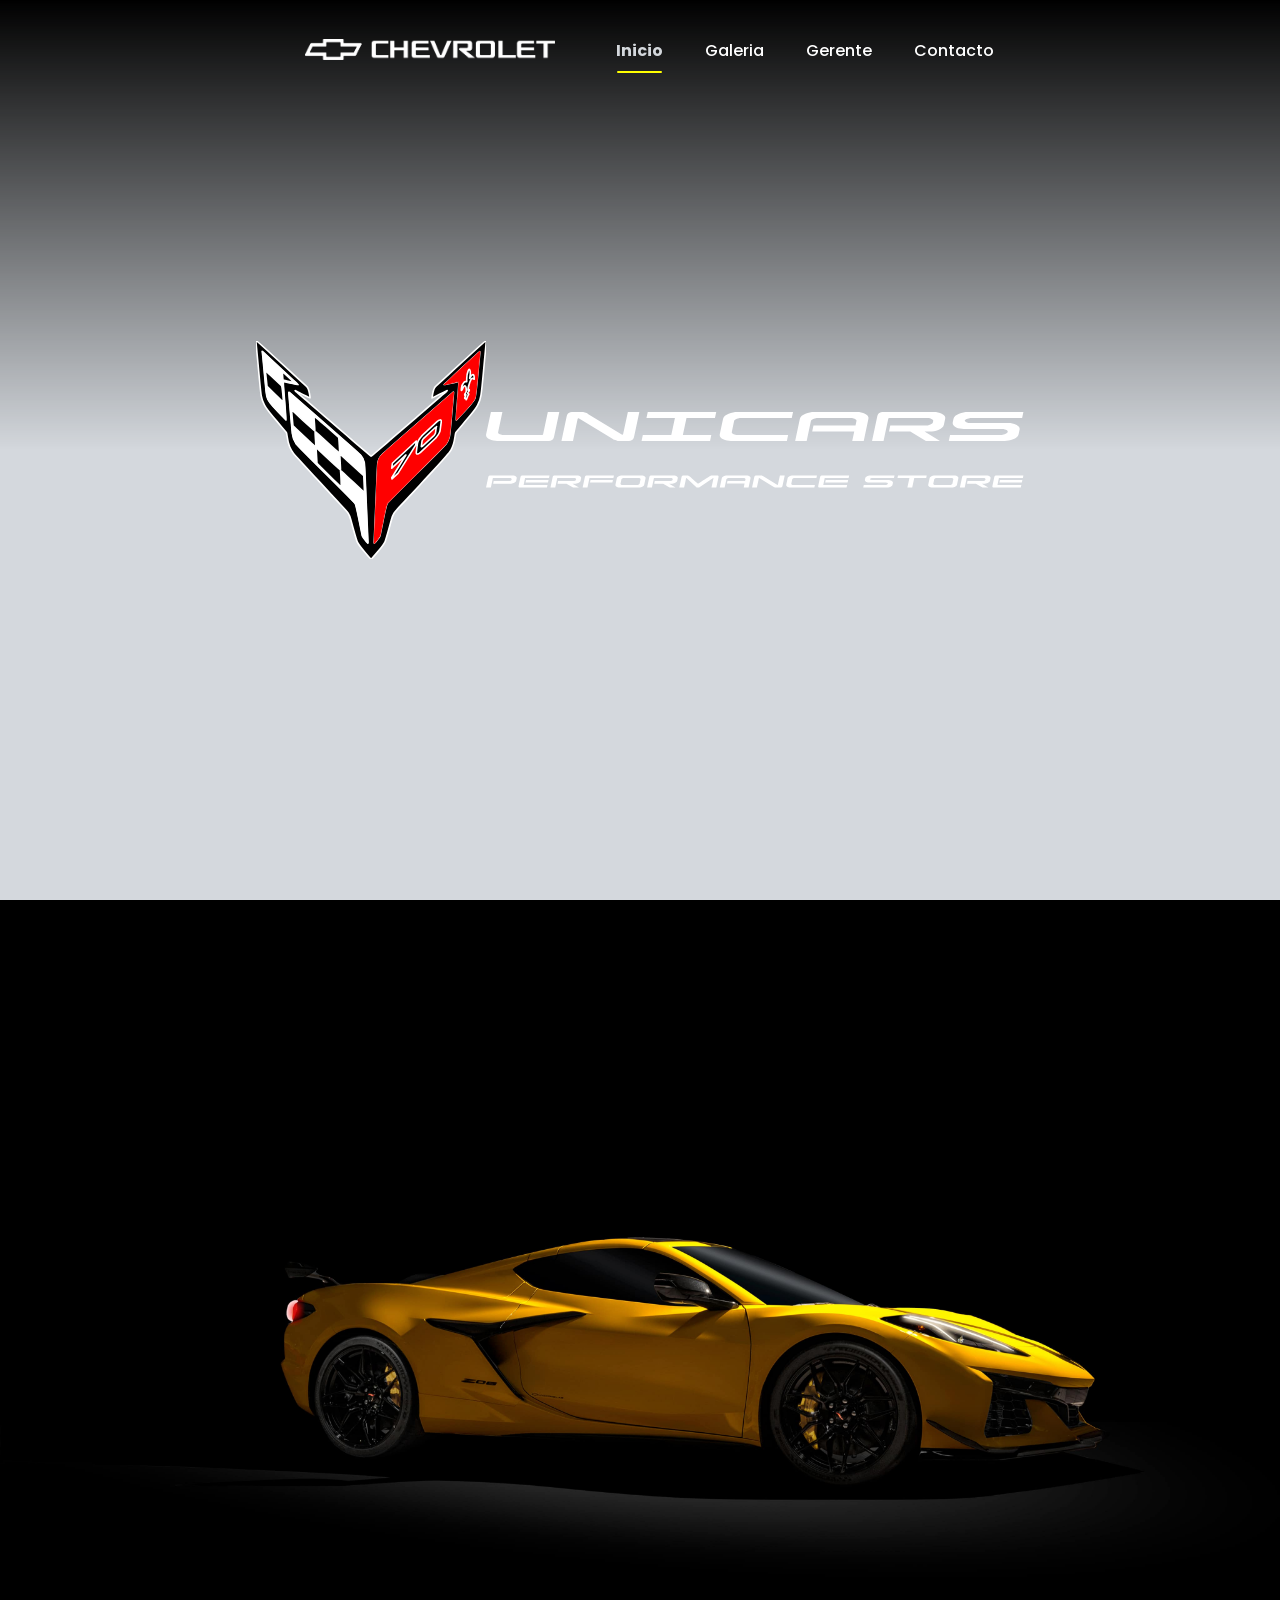
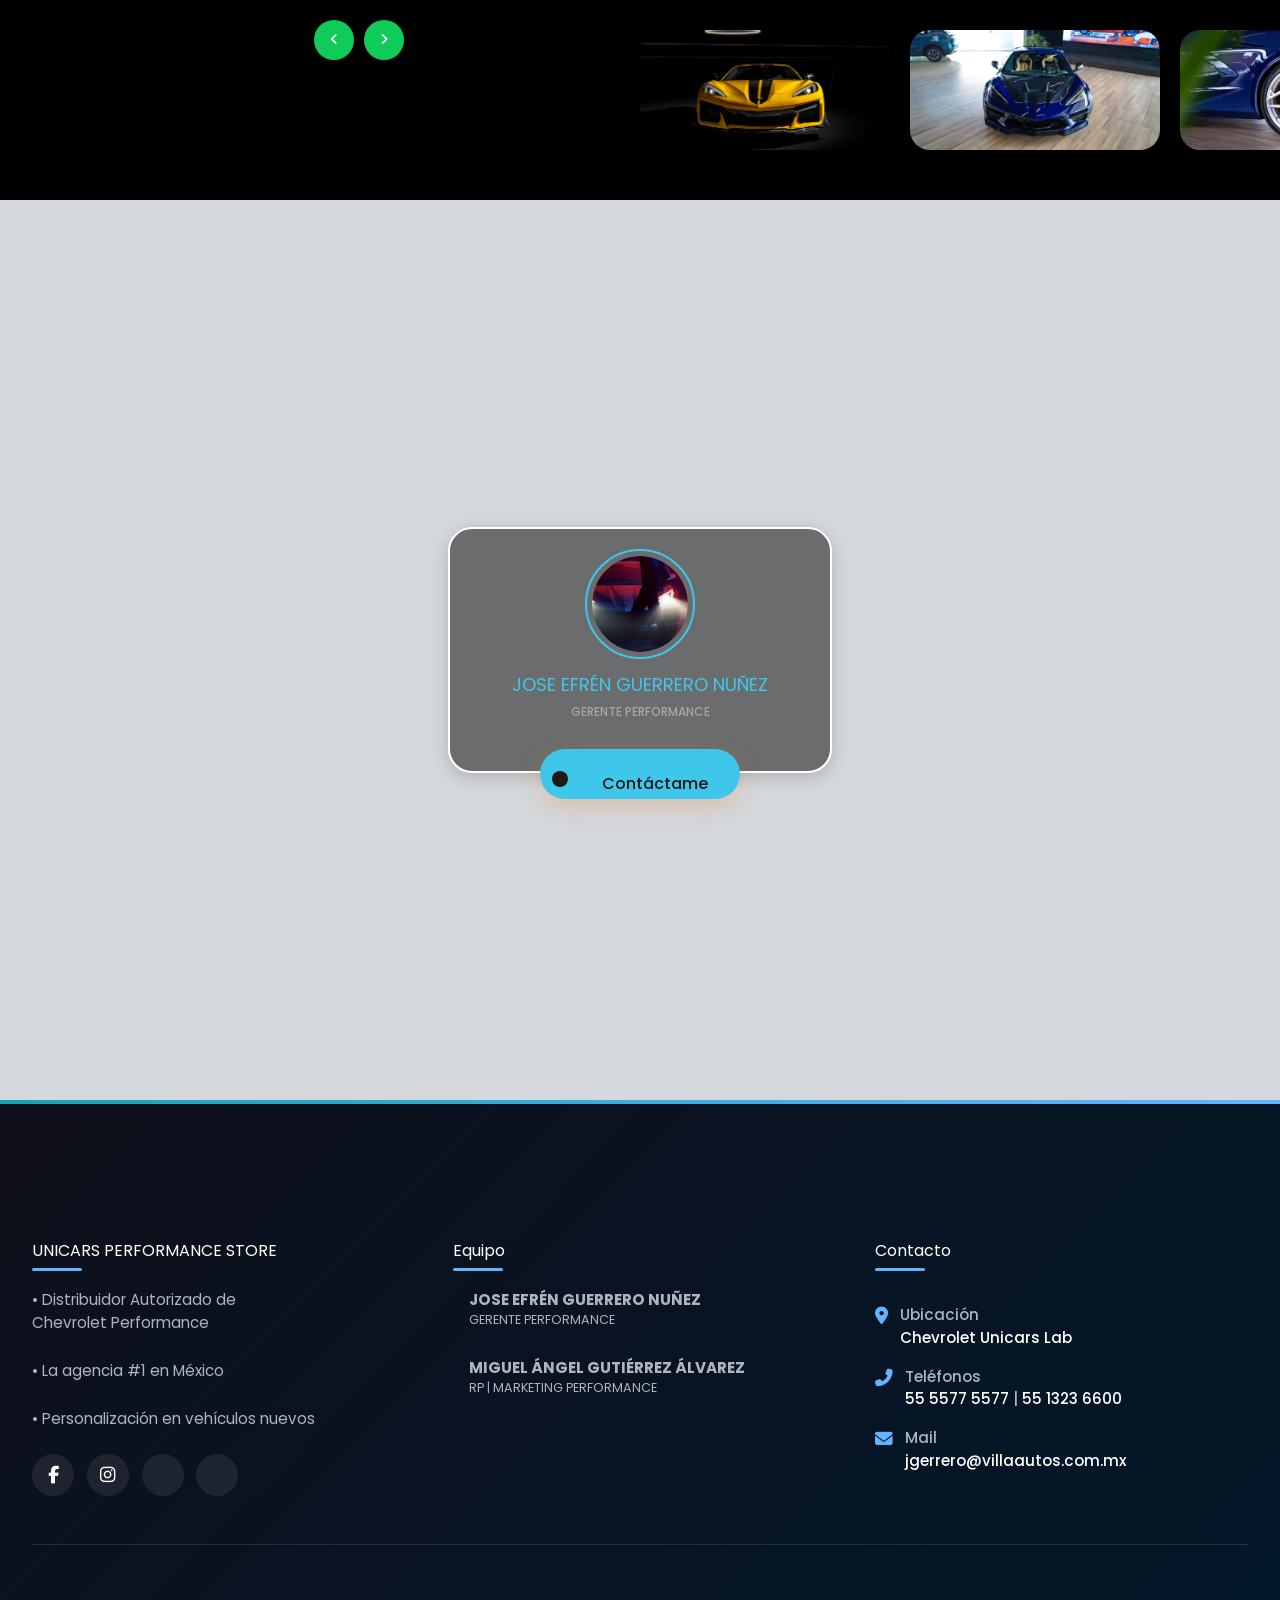
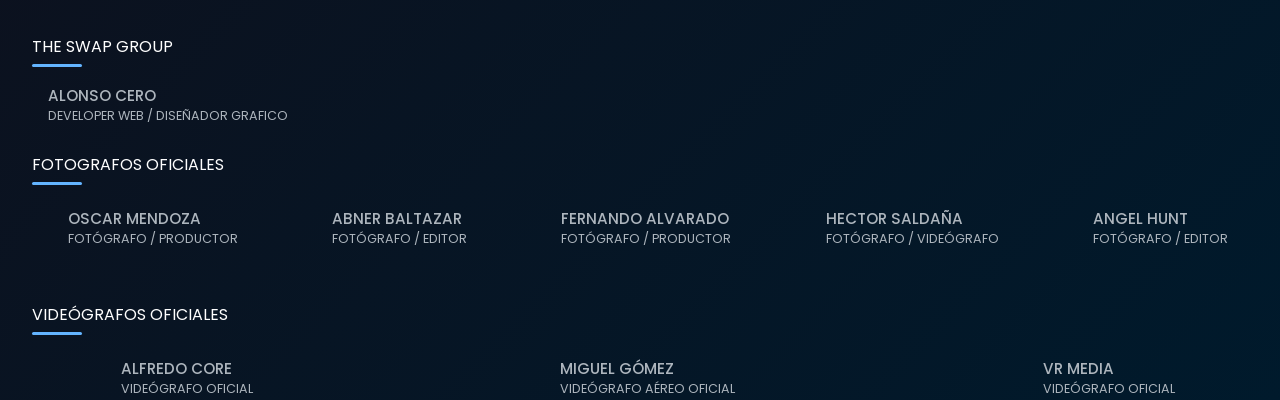
==== index.html @ 9233d5a8 "Update index.html" ====
<!DOCTYPE html>
<html lang="en">

<head>
    <meta charset="UTF-8">
    <meta name="viewport" content="width=device-width, initial-scale=1.0">

    <title>UNICARS PERFORMANCE STORE</title>
    <link rel="icon" type="image/png" href="assets/img/chevrolet logo.png">

    <!-- ========== x ========== CSS SITE THE SWAP MOTORSPORT  ========== x ==========-->
    <link rel="stylesheet" href="assets/css/tsg tss proyect ea chevroletunicarslab styles.css">
    <link rel="stylesheet" href="assets/css/tsg tss proyect ea chevroletunicarslab loader.css">
    <link rel="stylesheet" href="assets/css/tsg tss proyect ea chevroletunicarslab navegation.css">
    <link rel="stylesheet" href="assets/css/tsg tss proyect ea chevroletunicarslab footer.css">

    <!-- ========== x ========== AOS Library  ========== x ==========-->
    <link rel="stylesheet" href="assets/css/aos.css" />

    <!-- ========== x ========== UNICONS  ========== x ==========-->
    <link rel="stylesheet" href="https://unicons.iconscout.com/release/v4.0.0/css/line.css">
    <link rel='stylesheet' href='https://cdnjs.cloudflare.com/ajax/libs/Swiper/4.3.5/css/swiper.min.css'>
    <link rel="stylesheet" href="https://cdnjs.cloudflare.com/ajax/libs/font-awesome/6.4.2/css/all.min.css" />
    <link rel="stylesheet" href="https://public.codepenassets.com/css/normalize-5.0.0.min.css">

    <!-- ========== x ========== CSS STYLES proyect tsg bz bmw im  ========== x ==========-->
    <link rel="stylesheet" href="assets/css/tsg tss proyect ea chevroletunicarslab animations and personalization.css">

    <link rel="stylesheet" href="assets/css/tsg tss proyect ea chevroletunicarslab 1st-section.css">
    <link rel="stylesheet" href="assets/css/tsg tss proyect ea chevroletunicarslab 2nd-section complement.css">
    <link rel="stylesheet" href="assets/css/tsg tss proyect ea chevroletunicarslab 2nd-section.css">
    <link rel="stylesheet" href="assets/css/tsg tss proyect ea chevroletunicarslab 3rd-section.css">
    <link rel="stylesheet" href="assets/css/tsg tss proyect ea chevroletunicarslab 4th-section.css">
    <link rel="stylesheet" href="assets/css/The Swap Group.css">

</head>

<!-- oncontextmenu="return false" -->

<body>

    <!-- <div class="theswap">

        <div class="theswapgroup">
            <p><b>UNICARS PERFORMANCE STORE</b></p>
        <p>Te recomienda visitar este sitio web en un ordenador para una mejor experiencia.</p>
        <div class="theswaplogo"></div>
        <div class="in">
            <p><b>The Swap Group</b></p>
        </div>
        </div>

        <div class="fenrirxunicars absolute">
            <p class="fenrir"><b>FENRIR</b></p>
            <b> te saluda y te recomienda visitar este sitio web en un ordenador para una mejor experiencia.</b>
        </div>

    </div> -->



    <!-- 
    <div class="item" data-aos="fade-up">1</div>
    <div class="item" data-aos="fade-down">2</div>
    <div class="item" data-aos="fade-right">3</div>
    <div class="item" data-aos="fade-left">4</div>
    
    <div class="item" data-aos="zoom-in">5</div>
    <div class="item" data-aos="zoom-out">6</div>
    
    <div class="item" data-aos="slide-up">7</div>
    
    <div class="item" data-aos="flip-up">8</div>
    <div class="item" data-aos="flip-down">9</div>
    <div class="item" data-aos="flip-right">10</div>
    <div class="item" data-aos="flip-left">11</div>  
    -->

    <!-- <div class="loader" id="loader">

        <div class="container">
            <p>Welcome Viewrs!</p>
    
        </div>
    
        <div class="loading-page">
            <svg id="svg" viewBox="0 0 500 500" fill="none"
                xmlns="http://www.w3.org/2000/svg">
                <path 
                    d="M248.047 102.757V110.729C324.392 110.729 386.519 172.351 386.519 248.115H394.553C394.553 167.846 328.958 102.757 248.047 102.757ZM248.047 385.509C171.703 385.509 109.576 323.88 109.576 248.115H101.542C101.542 328.392 167.136 393.474 248.047 393.474"
                    fill="#B8B8B8" />
                <path 
                    d="M248.047 102.757V248.115H101.542C101.542 167.785 167.082 102.757 248.047 102.757ZM394.553 248.115C394.553 328.453 329.013 393.474 248.047 393.474V248.115H394.553Z"
                    fill="#0066B1" />
                <path 
                    d="M368.074 144.12C371.428 147.687 376.27 153.439 378.989 156.932L429.047 125.507C426.547 122.274 422.558 117.358 419.587 113.893L387.882 134.623L385.716 136.461L387.328 134.133L401.33 106.507L391.426 96.7175L363.477 110.558L361.128 112.151L362.999 110.013L383.968 78.6771C380.28 75.5727 376.735 72.7271 372.22 69.2824L340.439 118.74C344.469 121.804 349.776 126.297 353.157 129.36L383.073 114.009L384.986 112.613L383.579 114.513L368.074 144.12ZM254.482 81.4342L268.162 51.1399L269.03 48.4508L268.784 51.2488L270.218 91.7411C275.02 92.1904 279.979 92.8507 284.862 93.654L282.636 33.6849C275.805 32.9361 269.003 32.4051 262.2 32.1191L248.724 65.191L248.246 67.6486L247.768 65.1978L234.312 32.1191C227.503 32.4051 220.7 32.9361 213.87 33.6849L211.65 93.6608C216.533 92.8439 221.485 92.204 226.287 91.7411L227.721 51.2488L227.475 48.4508L228.349 51.1331L242.023 81.4342H254.482ZM143.854 129.231C151.763 120.994 156.237 111.477 148.334 102.395C144.031 97.4663 136.805 96.3839 130.815 98.8143L130.221 99.0457L130.412 98.5283C131.3 96.1865 131.867 88.7116 125.426 83.5514C122.284 81.0325 118.35 80.0999 114.361 80.5015C106.937 81.2504 101.227 86.2676 85.6743 103.416C80.9751 108.59 74.145 116.759 70.0469 122.042L112.763 162.119C126.922 146.625 132.693 140.859 143.854 129.231ZM88.1195 119.428C96.7118 109.019 105.857 99.5767 110.003 95.8393C111.315 94.6616 112.735 93.4838 114.463 93.0209C117.271 92.2584 120.167 94.2327 120.815 97.0783C121.471 99.9375 119.654 102.654 117.633 104.894C113.084 109.972 96.3976 127.23 96.3976 127.23L88.1126 119.428H88.1195ZM104.847 135.127C104.847 135.127 121.095 118.135 126.403 112.702C128.506 110.544 129.859 109.23 131.313 108.529C133.185 107.623 135.234 107.44 137.071 108.645C138.868 109.843 139.701 111.892 139.25 113.934C138.71 116.365 136.702 118.679 135.049 120.449L113.507 143.248L104.847 135.127Z"
                    fill="#B8B8B8" />
                <path 
                    d="M495 247.5C495 384.19 384.19 495 247.5 495C110.81 495 0 384.19 0 247.5C0 110.81 110.81 0 247.5 0C384.19 0 495 110.81 495 247.5ZM20.1739 247.5C20.1739 373.049 121.951 474.826 247.5 474.826C373.049 474.826 474.826 373.049 474.826 247.5C474.826 121.951 373.049 20.1739 247.5 20.1739C121.951 20.1739 20.1739 121.951 20.1739 247.5Z"
                    fill="#B8B8B8" />
            </svg>
    
    
            <div class="name-container">
                <div class="logo-name">BMW  LIFE</div>
            </div>
        </div>
</div>  -->



    <!--========== x ==========  Navigation ========== x ==========-->

    <header class="width fixed center header index-4">
        <nav class="nav s-b">

            <div class="nav__logo">
                <a href="#" class="name_car">
                    <img src="assets/img/chevrolet full logo.png" alt="">

                </a>
            </div>

            <div class="nav__menu" id="nav-menu">
                <ul class="nav__list">
                    <li class="relative nav__item" data-aos="fade-left" data-aos-offset="500" data-aos-duration="500">
                        <a href="#sone" class="nav__link activen">Inicio</a>
                    </li>

                    <li class="relative nav__item" data-aos="fade-left" data-aos-offset="500" data-aos-duration="2000">
                        <a href="#sthree" class="nav__link">Galeria</a>
                    </li>

                    <li class="relative nav__item" data-aos="fade-left" data-aos-offset="500" data-aos-duration="3000">
                        <a href="#sfour" class="nav__link">Gerente</a>
                    </li>

                    <li class="relative nav__item" data-aos="fade-left" data-aos-offset="500" data-aos-duration="3000">
                        <a href="#sfive" class="nav__link">Contacto</a>
                    </li>

                </ul>
            </div>

            <div class="nav__toggle index-4" id="nav-toggle">
                <i id="miIcono" class="uil uil-align-center-alt icono"></i>
            </div>
        </nav>
    </header>

    <!--========== x ==========  Navigation ========== x ==========-->

    <!-- ========== x ========== tsg tss proyect ea chevroletunicarslab 1ra-section  ========== x ========== -->
    <section class="width  center hidden index-1 video__car">
        <video id="videoPlayer" muted autoplay preload loop playsinline>
            <source id="videoSource" src="" type="video/mp4">
            Tu navegador no soporta el elemento de video.
        </video>
        <div class=" absolute capavideo"></div>
    </section>
    <!-- ========== x ========== tsg tss proyect ea chevroletunicarslab 1ra-section ========== x ========== -->

    <!-- ========== x ========== tsg tss proyect ea chevroletunicarslab 2nd-section  ========== x ========== -->
    <section class="relative center index-2" id="sone">

        <div class="content-logo-performance relative center">

            <svg class="svg_unicarslogovideo svglogocorvette" viewBox="0 0 1135 1074" fill="none"
                xmlns="http://www.w3.org/2000/svg">

                <path id="cuadrosblacks" fill-rule="evenodd" clip-rule="evenodd"
                    d="M0.0775259 1.59998C-0.322474 2.53331 0.877526 17.0667 2.47753 34C4.21086 50.8 8.34419 94.9333 11.6775 132C18.2109 204.667 23.5442 257.2 25.8109 270C28.2109 283.867 33.5442 299.333 41.1442 314.667C49.6775 331.733 53.5442 336.933 83.0109 372C95.0109 386.267 114.611 409.467 126.344 423.333C138.078 437.333 148.478 449.6 149.411 450.8C150.211 452 152.211 461.467 153.678 471.733C156.744 494.133 160.211 508.267 165.678 521.2C170.211 531.733 178.344 545.6 184.878 554C191.144 562 229.678 604.133 316.344 697.867C337.944 721.333 362.878 748.4 371.678 757.867C380.478 767.467 399.944 788.133 414.878 804C457.944 849.467 459.011 851.067 467.011 880.933C474.611 909.2 494.878 979.6 498.078 988.267C502.478 1000.27 504.878 1003.6 536.344 1040.67C554.478 1062.27 565.411 1074 567.011 1074C568.611 1074 579.278 1062.4 597.144 1041.33C628.078 1004.8 632.344 998.8 636.344 987.333C639.544 978.267 660.611 904.933 667.011 880.933C675.011 851.067 675.944 849.6 719.144 803.867C734.211 788.133 753.544 767.333 762.344 757.867C771.144 748.267 796.344 721.067 818.344 697.333C840.344 673.6 865.811 645.867 875.011 635.867C951.944 551.867 951.678 552.267 959.678 538.4C970.744 519.6 976.211 502.133 980.344 471.733C981.811 461.333 983.811 452 984.744 450.8C985.811 449.6 999.411 433.333 1015.01 414.667C1030.74 396 1050.08 372.933 1058.08 363.6C1078.88 339.067 1084.21 331.6 1092.08 316.4C1107.94 285.333 1109.14 278.533 1122.34 132C1125.68 94.9333 1129.81 50.8 1131.54 34C1133.14 17.0667 1134.34 2.53331 1133.94 1.59998C1133.68 0.799976 1132.61 0 1131.54 0C1129.81 0 1105.68 21.4666 1041.68 79.9999C1025.94 94.3999 985.144 131.6 951.144 162.8C917.144 193.867 887.278 220.933 884.878 223.067C877.144 229.6 875.278 234.4 870.878 257.867C868.611 270.133 867.011 280.4 867.278 280.8C867.678 281.067 884.344 272.933 904.478 262.667C924.478 252.4 941.144 244 941.411 244C943.278 244 939.411 247.333 790.478 375.867C734.344 424.133 702.344 451.733 669.678 480C641.278 504.667 625.144 518.533 585.144 552.933C575.544 561.2 567.411 568 567.011 568C566.611 568 553.944 557.333 538.878 544.267C523.811 531.333 494.478 506 473.678 488C452.878 470 422.211 443.6 405.678 429.333C389.144 415.067 358.878 388.933 338.344 371.333C317.944 353.733 289.811 329.467 275.811 317.333C261.811 305.2 237.278 284 221.278 270.133C205.278 256.4 192.478 244.8 192.878 244.4C193.144 244 196.078 245.2 199.278 247.067C212.611 254.667 266.078 281.467 266.611 280.8C267.011 280.4 265.411 270.133 263.144 257.867C258.744 234.4 256.878 229.6 249.144 223.067C246.744 220.933 216.878 193.867 182.878 162.8C148.878 131.6 108.078 94.3999 92.3442 79.9999C28.3442 21.4666 4.21086 0 2.47753 0C1.41086 0 0.344193 0.799976 0.0775259 1.59998ZM91.6775 107.467C121.678 135.333 152.078 163.467 159.011 170C188.744 197.467 207.144 215.067 206.744 215.333C206.478 215.6 191.944 212.267 174.344 207.867C156.744 203.6 141.011 200.133 139.544 200C133.144 200 133.144 200 138.878 269.6C147.144 369.867 148.611 388.267 147.944 388.8C147.411 389.333 113.144 353.333 83.5442 320.933C57.5442 292.4 53.0109 282.8 49.8109 250C47.8109 230.267 36.8775 112.933 34.3442 85.3333C33.1442 73.1999 31.9442 60.6666 31.4109 57.3333L30.6109 51.3333L33.8109 53.9999C35.5442 55.4666 61.5442 79.4666 91.6775 107.467ZM1101.01 72.7999C1099.94 83.7333 1096.61 118.4 1093.68 150C1081.94 275.2 1082.61 269.733 1077.68 282.933C1072.61 296.667 1066.61 304 1011.94 362.4C998.078 377.2 986.344 389.2 986.078 388.8C985.411 388.267 986.878 369.867 995.144 269.6C1000.88 200 1000.88 200 994.478 200C993.011 200.133 977.278 203.6 959.678 207.867C942.078 212.267 927.544 215.6 927.278 215.333C926.744 214.933 960.744 183.067 1052.21 98.1333C1079.68 72.8 1102.34 52.1333 1102.48 52.4C1102.74 52.6666 1102.08 61.8666 1101.01 72.7999ZM299.011 371.467C371.944 435.467 437.678 492.933 445.011 499.333C494.211 542.533 510.611 557.333 516.344 563.733C524.744 573.067 530.744 585.6 533.144 598.4C534.344 604.8 536.611 644.667 539.011 704.667C543.944 820 550.744 977.733 551.411 988.267C551.678 992.533 551.411 996 550.878 996C549.278 996 524.344 962.533 523.678 959.467C523.278 957.867 517.278 928.133 510.211 893.333C495.544 819.867 493.411 811.067 489.011 801.867C486.344 796.4 458.878 768.4 344.878 655.333C266.211 577.2 201.678 512 198.344 507.467C187.011 491.333 181.144 475.867 179.011 455.467C176.878 436.667 161.678 260.8 161.678 256C161.678 252.133 161.944 251.867 163.944 253.467C165.278 254.533 226.078 307.6 299.011 371.467ZM972.744 255.6C972.478 257.733 968.344 304.667 963.544 360C957.544 430.267 954.078 463.867 952.344 471.333C949.011 484.267 943.544 496.4 935.811 507.333C932.478 511.867 867.944 577.067 789.144 655.333C675.278 768.4 647.678 796.4 645.011 801.867C640.611 811.067 638.478 819.867 623.811 893.333C616.744 928.133 610.744 957.867 610.344 959.467C609.678 962.533 584.744 996 583.144 996C582.611 996 582.344 992.533 582.611 988.267C583.278 978.133 589.944 824.133 595.011 704.667C597.411 644.533 599.678 604.8 600.878 598.4C601.944 592.667 604.611 584.267 607.011 579.6C614.344 564.667 612.611 566.4 710.344 480.667C875.278 335.867 971.411 252 972.344 252C972.744 252 973.011 253.6 972.744 255.6Z" />


                <path id="unicarsgray" fill-rule="evenodd" clip-rule="evenodd"
                    d="M161.678 255.999C161.678 252.132 161.944 251.866 163.944 253.466C165.282 254.536 226.08 307.602 299.011 371.466C371.943 435.465 437.676 492.931 445.011 499.332C494.21 542.532 510.61 557.332 516.344 563.732C524.744 573.066 530.745 585.599 533.145 598.399C534.345 604.801 536.611 644.667 539.011 704.666C543.944 819.999 550.744 977.731 551.411 988.266C551.678 992.531 551.411 995.997 550.878 995.999C549.278 995.999 524.345 962.533 523.678 959.466C523.278 957.866 517.278 928.132 510.211 893.332C495.545 819.867 493.411 811.066 489.011 801.866C486.344 796.4 458.878 768.399 344.878 655.332C266.211 577.199 201.677 511.999 198.344 507.466C187.01 491.333 181.144 475.866 179.011 455.466C176.877 436.666 161.678 260.799 161.678 255.999Z" />
                <path id="unicarsgray" fill-rule="evenodd" clip-rule="evenodd"
                    d="M33.8105 53.999C35.5439 55.4657 61.5444 79.4658 91.6777 107.466C121.678 135.332 152.077 163.466 159.011 169.999C188.741 197.463 207.14 215.061 206.744 215.332C206.477 215.599 191.944 212.265 174.344 207.865C156.744 203.599 141.011 200.132 139.544 199.999C133.144 199.999 133.145 200 138.878 269.599C147.144 369.855 148.611 388.262 147.944 388.799C147.411 389.332 113.144 353.333 83.5439 320.933C57.5439 292.399 53.0105 282.799 49.8105 249.999C47.8105 230.266 36.8771 112.932 34.3438 85.332C33.1438 73.1988 31.9445 60.6653 31.4111 57.332L30.6113 51.332L33.8105 53.999Z" />


                <path id="unicarsred" fill-rule="evenodd" clip-rule="evenodd"
                    d="M972.344 252C971.358 252.047 875.232 335.907 710.344 480.667C612.612 566.4 614.344 564.667 607.011 579.6C604.611 584.267 601.945 592.668 600.878 598.401C599.678 604.802 597.411 644.535 595.011 704.667C589.944 824.133 583.278 978.132 582.611 988.267C582.345 992.533 582.612 995.999 583.145 996C584.748 995.995 609.676 962.535 610.344 959.467C610.744 957.867 616.744 928.133 623.811 893.333C638.477 819.869 640.611 811.067 645.011 801.868C647.677 796.401 675.278 768.4 789.145 655.333C867.943 577.068 932.476 511.868 935.811 507.333C943.544 496.4 949.011 484.267 952.344 471.333C954.077 463.866 957.544 430.266 963.544 360C968.344 304.667 972.478 257.734 972.744 255.6C973.011 253.6 972.744 252 972.344 252ZM1102.48 52.4008C1102.34 52.1425 1079.67 72.8059 1052.21 98.1342C960.772 183.042 926.765 214.915 927.277 215.333C927.544 215.6 942.078 212.267 959.678 207.867C977.276 203.6 993.009 200.134 994.478 200C1000.88 200 1000.88 200.001 995.145 269.6C986.88 369.841 985.412 388.258 986.077 388.8C986.344 389.2 998.078 377.201 1011.94 362.401C1066.61 304.001 1072.61 296.667 1077.68 282.934C1082.61 269.734 1081.94 275.2 1093.68 150C1096.61 118.4 1099.94 83.7336 1101.01 72.8002C1102.08 61.8705 1102.74 52.6731 1102.48 52.4008Z" />
                <path id="strokeblack" fill-rule="evenodd" clip-rule="evenodd"
                    d="M1045.13 147.02C1039.13 162.087 1038.07 168.087 1038.07 184.887V201.02L1033.13 200.354C1029 199.82 1027.67 200.354 1024.6 203.554C1019.27 209.287 1013.4 222.62 1011.93 232.754C1009.8 246.087 1011.27 247.154 1016.87 236.487C1019.4 231.42 1023 225.554 1024.73 223.42C1027.4 220.087 1028.33 219.687 1030.33 220.887C1033.8 223.02 1035.8 231.154 1035.93 242.887C1036.07 252.354 1035.8 253.154 1032.07 256.754C1029.4 259.287 1028.07 261.82 1028.07 264.487C1028.07 268.354 1028.07 268.487 1030.73 266.087C1035 262.22 1035.27 264.62 1031.53 272.887C1027.8 281.02 1027.27 283.42 1029.4 282.087C1031.4 280.887 1034.73 283.954 1034.73 286.887C1034.73 292.087 1037 289.02 1039.93 279.687C1041.67 274.487 1044.2 268.487 1045.53 266.487C1048.6 262.354 1048.73 260.087 1046.2 260.087C1045.13 260.087 1043.8 258.887 1043.4 257.287C1042.73 255.287 1043.53 253.42 1046.6 250.22C1049.27 247.42 1050.73 244.62 1050.73 242.087C1050.73 238.487 1050.73 238.354 1048.07 240.754C1046.6 242.087 1045 242.887 1044.6 242.354C1043.53 241.287 1049.13 214.754 1052.73 203.954C1058.73 186.487 1064.07 181.42 1071.27 186.087L1074.73 188.354V181.554C1074.73 172.887 1071.8 165.42 1068.33 165.42C1065.13 165.42 1059.8 171.154 1056.07 178.487C1054.47 181.687 1053 184.087 1052.6 183.82C1052.33 183.42 1053 179.02 1054.07 173.954C1057.53 157.554 1055.8 140.087 1050.6 139.02C1049 138.754 1047.53 141.02 1045.13 147.02Z" />

                <g id="strokeblack">
                    <path
                        d="M46.4777 152.268C46.8777 155.468 48.8777 172.668 50.7444 190.668L54.3444 223.335L94.3444 262.268C127.278 294.401 134.344 300.801 134.744 298.268C134.878 296.668 133.544 278.935 131.811 258.801C128.478 222.268 128.478 222.135 124.744 218.668C120.878 214.935 91.6777 187.735 63.4111 161.601C54.6111 153.468 46.8777 146.668 46.4777 146.668C46.0777 146.668 46.0777 149.201 46.4777 152.268Z" />
                    <path
                        d="M130.211 161.466C132.611 192 132.611 191.866 134.877 192.533C140.477 194.266 187.411 205.333 187.677 205.066C187.944 204.8 174.744 192.4 158.611 177.466L129.277 150.266L130.211 161.466Z" />
                    <path
                        d="M175.011 339.467C175.011 342.001 181.811 416.667 182.077 417.467C182.211 417.867 192.877 428.001 205.677 440.001C218.477 452.001 241.677 473.601 257.011 488.001C272.477 502.401 287.277 516.267 290.077 518.534L295.011 522.934V519.334C295.011 517.467 294.077 501.467 292.877 483.867C291.811 466.401 291.011 450.401 291.277 448.534C291.677 445.201 292.877 446.001 309.544 461.467C385.411 531.334 411.677 554.801 412.077 552.934C412.877 549.334 408.344 475.467 407.277 474.401C406.744 473.867 379.277 449.867 346.344 420.934C302.877 382.934 286.211 369.067 285.944 370.801C285.677 372.134 286.477 386.534 287.544 402.801C288.744 419.201 289.677 434.801 289.677 437.734V442.934L283.811 437.734C276.344 431.334 188.211 350.801 180.744 343.467C177.544 340.534 175.011 338.667 175.011 339.467Z" />
                    <path
                        d="M295.678 530.135C296.078 533.735 297.278 551.335 298.345 569.335L300.345 602.001L359.678 661.335C392.211 693.868 419.278 720.135 419.811 719.602C420.745 718.668 418.345 657.068 416.878 644.801C416.345 640.668 416.478 638.535 417.411 638.801C418.611 639.335 454.211 672.001 479.011 695.468C510.211 725.068 533.945 746.935 534.345 746.401C534.611 746.268 533.811 727.468 532.745 704.935L530.878 663.868L521.278 654.801C515.945 649.868 505.678 640.401 498.345 633.735C491.011 627.201 468.878 606.935 449.145 588.935C429.411 570.801 413.011 556.135 412.745 556.401C412.611 556.668 413.278 573.068 414.345 592.801C416.611 634.801 416.611 634.668 415.411 634.668C414.211 634.535 400.345 621.868 344.211 569.468C321.945 548.535 301.678 529.735 299.411 527.601L295.145 523.601L295.678 530.135Z" />
                </g>

                <path id="strokeblack"
                    d="M888.048 424.785L888.196 424.7M888.048 424.785L889.7 421.082M888.048 424.785L888.196 424.7M888.048 424.785L889.7 421.082M888.196 424.7L889.7 421.082M888.196 424.7L889.7 421.082M789.51 492.754L788.889 497.528L787.234 510.245L786.984 512.173L785.848 513.988L700.907 649.855L700.375 650.705L670 679.03L668.862 673.455L738.4 561.422L668.849 626.279L669.478 621.492L671.574 605.53L671.993 602.341L789.51 492.754ZM891.906 397.269C893.952 395.36 896.185 393.628 898.59 392.049C901.07 390.422 903.355 389.384 905.426 388.978C907.595 388.396 909.408 388.622 910.776 389.787L910.93 389.913C912.496 391.256 912.989 394.113 912.514 398.08L912.51 398.119L912.504 398.159L907.099 439.239C906.603 443.29 905.192 447.624 903.063 452.032L903.064 452.032C901.158 456.055 898.949 459.972 896.462 463.78L896.428 463.832L896.395 463.882C893.95 467.512 891.393 470.904 888.729 474.059C886.129 477.138 883.797 479.661 881.757 481.564L810.274 548.222C808.16 550.194 805.892 551.961 803.48 553.545L803.471 553.55L803.463 553.555C801.067 555.106 798.809 556.18 796.698 556.758L796.643 556.773L796.588 556.783C794.488 557.184 792.706 556.882 791.294 555.807L791.269 555.787L791.245 555.766C789.658 554.378 789.184 551.436 789.666 547.41L789.67 547.372L789.676 547.332L795.081 506.252C795.573 502.23 796.933 497.937 799.006 493.561L799.026 493.519L799.047 493.476C801.018 489.413 803.257 485.528 805.745 481.827C808.261 478.023 810.825 474.561 813.437 471.447L813.445 471.439L813.451 471.431C816.051 468.352 818.383 465.83 820.423 463.927L891.906 397.269ZM826.039 479.697C826.032 479.704 826.022 479.715 826.008 479.728C825.982 479.755 825.945 479.793 825.898 479.843C825.802 479.945 825.676 480.083 825.516 480.265C825.197 480.628 824.783 481.117 824.265 481.747C823.399 482.821 822.44 484.122 821.385 485.67C820.47 487.048 819.621 488.491 818.833 490.003L818.815 490.039L818.796 490.073C818.339 490.935 818.211 491.386 818.167 491.612L814.438 520.287L814.436 520.303C814.867 520.419 815.421 520.408 816.129 520.214C816.928 519.995 817.707 519.651 818.468 519.194C818.938 518.899 819.314 518.647 819.605 518.438C819.752 518.332 819.868 518.244 819.955 518.174C819.998 518.14 820.031 518.113 820.055 518.093C820.067 518.082 820.077 518.073 820.083 518.068C820.088 518.063 820.091 518.061 820.092 518.061L876.242 465.7C876.243 465.699 876.245 465.696 876.25 465.691C876.257 465.685 876.266 465.676 876.278 465.664C876.302 465.64 876.335 465.605 876.378 465.559C876.466 465.466 876.581 465.339 876.728 465.17C877.024 464.831 877.408 464.371 877.889 463.776L877.907 463.753L877.925 463.732C878.86 462.593 879.809 461.304 880.771 459.857L880.824 459.778C881.835 458.295 882.674 456.906 883.362 455.614C883.934 454.512 884.083 453.972 884.124 453.768L887.836 425.221C887.41 425.016 886.864 424.981 886.162 425.174C885.381 425.388 884.574 425.757 883.736 426.282L883.715 426.295L883.695 426.307C883.257 426.572 882.907 426.799 882.638 426.99C882.504 427.084 882.399 427.163 882.32 427.226C882.282 427.257 882.252 427.282 882.23 427.3C882.22 427.309 882.212 427.316 882.206 427.321L826.039 479.697Z"
                    stroke="black" stroke-width="7" />

            </svg>

            <svg class="svg_unicarslogovideo svglogotext" viewBox="0 0 3301 465" fill="none"
                xmlns="http://www.w3.org/2000/svg">
                <g id="textblack">
                    <path id=""
                        d="M74.1101 123.898C73.5501 126.651 74.3801 129.129 76.5801 131.332C79.0601 133.534 81.9601 135.324 85.2601 136.701C88.5701 138.077 92.0101 139.179 95.5901 140.005C99.1701 140.831 101.93 141.244 103.86 141.244H345.57C348.05 140.693 349.7 138.903 350.53 135.875L379.45 0H450.11L417.88 151.155C415.67 161.618 411.4 168.776 405.07 172.631C399.01 176.21 392.53 178 385.65 178H68.32C61.16 178 53.3101 177.174 44.7701 175.522C36.5101 173.87 28.7901 171.392 21.6301 168.088C14.7401 164.509 9.10004 160.104 4.69004 154.872C0.560038 149.641 -0.819845 143.446 0.560155 136.288L29.8901 0H100.55L74.1101 123.898Z" />
                    <path id=""
                        d="M568.95 38.408H567.3C564.82 38.959 563.16 40.611 562.34 43.364L533.83 178H463.17L495.4 26.845C497.6 16.382 501.74 9.36101 507.8 5.78201C514.13 1.92701 520.74 0 527.63 0H592.09C594.84 0 598.01 0.551008 601.59 1.65201C605.45 2.75301 609.16 3.99199 612.75 5.36899C616.33 6.74599 619.49 8.25999 622.25 9.91199C625 11.288 626.93 12.39 628.03 13.216L835.87 139.592H837.52C840 139.316 841.51 137.664 842.06 134.636L870.99 0H941.64L909.41 151.155C907.21 161.618 902.94 168.776 896.6 172.631C890.54 176.21 884.07 178 877.18 178H812.31C810.66 178 808.05 177.449 804.46 176.348C800.88 175.247 797.03 174.008 792.89 172.631C789.04 171.254 785.46 169.878 782.15 168.501C779.12 166.849 777.19 165.61 776.37 164.784L568.95 38.408Z" />
                    <path id=""
                        d="M1383.52 141.244L1375.67 178H955.04L962.89 141.244H1137.67L1159.98 36.756H985.2L993.05 0H1413.68L1405.83 36.756H1231.05L1208.74 141.244H1383.52Z" />
                    <path id=""
                        d="M1523.42 55.754L1509.37 122.246C1508.55 125.275 1509.24 128.028 1511.44 130.506C1513.92 132.708 1516.95 134.636 1520.53 136.288C1524.11 137.94 1527.69 139.179 1531.27 140.005C1535.13 140.831 1538.02 141.244 1539.95 141.244H1855.21L1847.36 178H1503.18C1496.01 178 1488.16 177.174 1479.62 175.522C1471.36 173.87 1463.65 171.392 1456.49 168.088C1449.6 164.509 1443.95 160.104 1439.54 154.872C1435.41 149.641 1434.04 143.446 1435.41 136.288L1455.66 41.712C1457.04 34.554 1460.89 28.359 1467.23 23.128C1473.84 17.896 1481.41 13.629 1489.95 10.325C1498.77 6.74601 1507.72 4.13 1516.81 2.478C1526.18 0.825997 1534.3 0 1541.19 0H1885.37L1877.52 36.756H1562.26C1560.06 36.756 1556.89 37.169 1552.76 37.995C1548.9 38.821 1544.77 40.06 1540.36 41.712C1536.23 43.364 1532.51 45.429 1529.21 47.907C1525.9 50.11 1523.97 52.725 1523.42 55.754Z" />
                    <path id=""
                        d="M1969.08 178H1898.43L1927.35 41.712C1928.73 34.554 1932.59 28.359 1938.92 23.128C1945.53 17.896 1953.11 13.629 1961.65 10.325C1970.46 6.74601 1979.41 4.13 1988.5 2.478C1997.87 0.825997 2006 0 2012.88 0H2280.63C2287.51 0 2295.23 0.825997 2303.77 2.478C2312.31 4.13 2320.02 6.74601 2326.9 10.325C2334.07 13.629 2339.71 17.896 2343.84 23.128C2348.25 28.359 2349.77 34.554 2348.39 41.712L2319.47 178H2248.81L2261.21 119.768H2002.97L2010.82 83.425H2269.06L2274.84 55.754C2275.67 52.725 2274.84 50.11 2272.36 47.907C2269.88 45.429 2266.85 43.364 2263.27 41.712C2259.69 40.06 2255.97 38.821 2252.12 37.995C2248.54 37.169 2245.92 36.756 2244.27 36.756H2033.96C2032.3 36.756 2029.41 37.169 2025.28 37.995C2021.42 38.821 2017.29 40.06 2012.88 41.712C2008.75 43.364 2004.89 45.429 2001.31 47.907C1998.01 50.11 1995.94 52.725 1995.12 55.754L1969.08 178Z" />
                    <path id=""
                        d="M2746.11 55.754C2746.66 53.001 2745.84 50.523 2743.64 48.32C2741.43 46.118 2738.68 44.19 2735.37 42.538C2732.07 40.886 2728.62 39.647 2725.04 38.821C2721.46 37.72 2718.71 37.032 2716.78 36.756H2475.06C2472.58 37.307 2470.93 39.097 2470.11 42.125L2441.18 178H2370.53L2402.76 26.845C2404.96 16.382 2409.09 9.36101 2415.15 5.78201C2421.49 1.92701 2428.1 0 2434.98 0H2752.31C2759.2 0 2766.91 0.825997 2775.45 2.478C2783.99 4.13 2791.7 6.74601 2798.59 10.325C2805.75 13.629 2811.4 17.896 2815.53 23.128C2819.94 28.359 2821.31 34.554 2819.66 41.712L2811.81 78.469C2810.16 85.627 2806.16 91.822 2799.83 97.053C2793.49 102.285 2786.06 106.69 2777.52 110.269C2768.98 113.573 2760.16 116.051 2751.07 117.703C2741.98 119.355 2733.86 120.181 2726.69 120.181H2692.81L2787.85 178H2701.49L2605.22 120.181H2474.65L2482.5 83.425H2705.62C2707.27 83.425 2710.03 83.012 2713.89 82.186C2718.02 81.36 2722.15 80.121 2726.28 78.469C2730.41 76.817 2734.13 74.889 2737.44 72.687C2741.02 70.209 2743.22 67.456 2744.05 64.427L2746.11 55.754Z" />
                    <path id=""
                        d="M3203.77 120.594C3204.05 117.841 3202.94 115.5 3200.46 113.573C3198.26 111.646 3195.51 110.131 3192.2 109.03C3188.89 107.654 3185.45 106.69 3181.87 106.139C3178.29 105.313 3175.54 104.763 3173.61 104.487H2933.96C2926.8 104.487 2918.95 103.661 2910.41 102.009C2902.14 100.357 2894.43 97.879 2887.27 94.575C2880.38 90.996 2874.74 86.591 2870.33 81.36C2866.2 76.128 2864.82 69.933 2866.2 62.775L2870.74 41.712C2872.12 34.554 2875.98 28.359 2882.31 23.128C2888.92 17.896 2896.5 13.629 2905.04 10.325C2913.85 6.74601 2922.8 4.13 2931.89 2.478C2941.26 0.825997 2949.38 0 2956.27 0H3300.04L3292.19 36.756H2977.34C2975.69 36.756 2972.94 37.169 2969.08 37.995C2965.22 38.546 2961.23 39.51 2957.1 40.886C2952.97 42.263 2949.25 43.915 2945.94 45.842C2942.64 47.77 2940.71 49.972 2940.16 52.45C2939.88 54.928 2940.98 57.131 2943.46 59.058C2945.94 60.985 2948.97 62.637 2952.55 64.014C2956.13 65.115 2959.58 66.079 2962.88 66.905C2966.46 67.456 2969.08 67.731 2970.73 67.731H3209.14C3216.03 67.731 3223.74 68.695 3232.28 70.622C3240.82 72.274 3248.53 74.889 3255.42 78.469C3262.58 81.773 3268.23 86.04 3272.36 91.271C3276.77 96.503 3278.14 102.56 3276.49 109.443L3270.71 136.288C3269.33 143.446 3265.33 149.641 3258.72 154.872C3252.39 160.104 3244.95 164.509 3236.41 168.088C3227.87 171.392 3218.92 173.87 3209.55 175.522C3200.46 177.174 3192.48 178 3185.59 178H2841.82L2849.67 141.244H3164.52C3166.17 141.244 3168.92 140.831 3172.78 140.005C3176.91 139.179 3181.04 137.94 3185.18 136.288C3189.58 134.636 3193.44 132.708 3196.75 130.506C3200.33 128.028 3202.53 125.275 3203.36 122.246L3203.77 120.594Z" />
                    <path id=""
                        d="M157.54 412.836C157.77 411.679 157.43 410.637 156.5 409.711C155.58 408.785 154.42 407.975 153.04 407.28C151.65 406.586 150.2 406.065 148.7 405.718C147.2 405.255 146.05 404.966 145.24 404.85H43.85C42.81 405.081 42.12 405.834 41.77 407.107L29.64 464.225H0L13.52 400.683C14.44 396.285 16.18 393.334 18.72 391.829C21.38 390.209 24.15 389.398 27.04 389.398H160.14C163.03 389.398 166.27 389.746 169.85 390.44C173.43 391.135 176.66 392.234 179.55 393.739C182.56 395.128 184.93 396.922 186.66 399.121C188.51 401.32 189.08 403.924 188.39 406.933L185.1 422.385C184.41 425.394 182.73 427.998 180.07 430.197C177.42 432.396 174.3 434.248 170.71 435.753C167.13 437.141 163.43 438.183 159.62 438.878C155.81 439.572 152.4 439.919 149.4 439.919H43.67L46.97 424.468H140.56C141.25 424.468 142.41 424.294 144.02 423.947C145.76 423.6 147.49 423.079 149.22 422.385C150.96 421.69 152.52 420.88 153.9 419.954C155.4 418.912 156.33 417.755 156.68 416.482L157.54 412.836Z" />
                    <path id=""
                        d="M239.45 407.107L231.13 446.516C230.79 447.79 231.13 448.542 232.17 448.773H377.41L374.12 464.225H208.78C205.66 464.225 203.17 463.473 201.33 461.968C199.59 460.348 199.19 457.338 200.11 452.94L211.2 400.683C212.13 396.285 213.86 393.334 216.4 391.829C218.95 390.209 221.72 389.398 224.72 389.398H390.06L386.77 404.85H241.53C240.49 405.081 239.8 405.834 239.45 407.107ZM246.04 418.044H383.82L380.53 433.322H242.75L246.04 418.044Z" />
                    <path id=""
                        d="M553.08 412.836C553.31 411.679 552.97 410.637 552.04 409.711C551.12 408.785 549.96 407.975 548.58 407.28C547.19 406.586 545.75 406.065 544.24 405.718C542.74 405.255 541.59 404.966 540.78 404.85H439.39C438.35 405.081 437.66 405.834 437.31 407.107L425.18 464.225H395.54L409.06 400.683C409.98 396.285 411.72 393.334 414.26 391.829C416.92 390.209 419.69 389.398 422.58 389.398H555.68C558.57 389.398 561.81 389.746 565.39 390.44C568.97 391.135 572.2 392.234 575.09 393.739C578.1 395.128 580.47 396.922 582.2 399.121C584.05 401.32 584.63 403.924 583.93 406.933L580.64 422.385C579.95 425.394 578.27 427.998 575.61 430.197C572.96 432.396 569.84 434.248 566.25 435.753C562.67 437.141 558.97 438.183 555.16 438.878C551.35 439.572 547.94 439.919 544.94 439.919H530.72L570.59 464.225H534.36L493.98 439.919H439.22L442.51 424.468H536.1C536.79 424.468 537.95 424.294 539.56 423.947C541.3 423.6 543.03 423.079 544.76 422.385C546.5 421.69 548.06 420.88 549.44 419.954C550.94 418.912 551.87 417.755 552.22 416.482L553.08 412.836Z" />
                    <path id=""
                        d="M622.86 464.225H593.23L606.74 400.683C607.67 396.285 609.4 393.334 611.94 391.829C614.49 390.209 617.26 389.398 620.26 389.398H785.601L782.311 404.85H637.07C636.03 405.081 635.34 405.834 634.99 407.107L622.86 464.225ZM779.361 418.044L776.071 433.322H638.291L641.58 418.044H779.361Z" />
                    <path id=""
                        d="M935.45 464.225H823.14C820.14 464.225 816.85 463.878 813.26 463.183C809.8 462.489 806.56 461.447 803.56 460.058C800.67 458.554 798.3 456.702 796.45 454.503C794.72 452.304 794.14 449.699 794.72 446.69L803.21 406.933C803.79 403.924 805.41 401.32 808.07 399.121C810.84 396.922 814.02 395.128 817.6 393.739C821.29 392.234 825.05 391.135 828.86 390.44C832.79 389.746 836.2 389.398 839.09 389.398H951.4C954.28 389.398 957.52 389.746 961.1 390.44C964.68 391.135 967.92 392.234 970.81 393.739C973.81 395.128 976.18 396.922 977.91 399.121C979.76 401.32 980.4 403.924 979.82 406.933L971.33 446.69C970.75 449.699 969.07 452.304 966.3 454.503C963.64 456.702 960.52 458.554 956.94 460.058C953.36 461.447 949.6 462.489 945.68 463.183C941.75 463.878 938.34 464.225 935.45 464.225ZM831.64 412.836L825.74 440.787C825.4 442.06 825.74 443.218 826.78 444.26C827.82 445.185 829.09 445.996 830.6 446.69C832.1 447.385 833.6 447.905 835.1 448.253C836.72 448.6 837.87 448.773 838.57 448.773H926.78C927.48 448.773 928.63 448.6 930.25 448.253C931.98 447.905 933.72 447.385 935.45 446.69C937.3 445.996 938.92 445.185 940.3 444.26C941.81 443.218 942.73 442.06 943.08 440.787L948.97 412.836C949.32 411.563 948.97 410.463 947.93 409.537C946.89 408.496 945.62 407.628 944.12 406.933C942.61 406.239 941.05 405.718 939.44 405.371C937.93 405.023 936.84 404.85 936.14 404.85H847.93C847.23 404.85 846.02 405.023 844.29 405.371C842.67 405.718 840.94 406.239 839.09 406.933C837.36 407.628 835.74 408.496 834.24 409.537C832.85 410.463 831.98 411.563 831.64 412.836Z" />
                    <path id=""
                        d="M1146.65 412.836C1146.88 411.679 1146.53 410.637 1145.61 409.711C1144.68 408.785 1143.53 407.975 1142.14 407.28C1140.75 406.586 1139.31 406.065 1137.81 405.718C1136.31 405.255 1135.15 404.966 1134.34 404.85H1032.95C1031.91 405.081 1031.22 405.834 1030.87 407.107L1018.74 464.225H989.1L1002.62 400.683C1003.55 396.285 1005.28 393.334 1007.82 391.829C1010.48 390.209 1013.25 389.398 1016.14 389.398H1149.25C1152.13 389.398 1155.37 389.746 1158.95 390.44C1162.53 391.135 1165.77 392.234 1168.66 393.739C1171.66 395.128 1174.03 396.922 1175.76 399.121C1177.61 401.32 1178.19 403.924 1177.5 406.933L1174.2 422.385C1173.51 425.394 1171.83 427.998 1169.18 430.197C1166.52 432.396 1163.4 434.248 1159.82 435.753C1156.24 437.141 1152.54 438.183 1148.73 438.878C1144.91 439.572 1141.5 439.919 1138.5 439.919H1124.29L1164.15 464.225H1127.93L1087.55 439.919H1032.78L1036.07 424.468H1129.66C1130.35 424.468 1131.51 424.294 1133.13 423.947C1134.86 423.6 1136.59 423.079 1138.33 422.385C1140.06 421.69 1141.62 420.88 1143.01 419.954C1144.51 418.912 1145.43 417.755 1145.78 416.482L1146.65 412.836Z" />
                    <path id=""
                        d="M1240.69 389.398C1241.5 389.398 1243.35 390.556 1246.24 392.871C1249.24 395.07 1252.76 397.905 1256.81 401.378C1260.85 404.85 1265.19 408.669 1269.81 412.836C1274.54 417.003 1278.99 420.996 1283.15 424.815C1287.43 428.519 1291.18 431.817 1294.42 434.711C1297.77 437.604 1300.08 439.514 1301.35 440.44C1306.09 437.547 1311.29 434.306 1316.95 430.718C1322.61 427.014 1328.33 423.31 1334.11 419.607C1339.88 415.787 1345.6 412.084 1351.26 408.496C1356.93 404.792 1362.07 401.551 1366.69 398.773C1371.43 395.996 1375.53 393.739 1378.99 392.003C1382.46 390.266 1384.89 389.398 1386.27 389.398H1419.03C1422.03 389.398 1424.46 390.209 1426.31 391.829C1428.16 393.334 1428.62 396.285 1427.7 400.683L1414.18 464.225H1384.54L1396.5 407.801C1396.85 406.991 1396.56 406.297 1395.63 405.718H1394.94L1310.71 462.141C1309.44 462.836 1308.34 463.357 1307.42 463.704C1306.61 463.935 1305.39 464.109 1303.78 464.225C1303.55 464.225 1303.37 464.225 1303.26 464.225C1303.14 464.341 1303.03 464.398 1302.91 464.398H1298.4V464.225H1298.06C1296.44 464.225 1295.17 464.051 1294.24 463.704C1293.44 463.357 1292.57 462.836 1291.64 462.141L1230.98 405.718H1230.29C1229.25 406.065 1228.62 406.76 1228.39 407.801L1216.43 464.225H1186.79L1200.31 400.683C1201.23 396.285 1202.97 393.334 1205.51 391.829C1208.17 390.209 1210.94 389.398 1213.83 389.398H1240.69Z" />
                    <path id=""
                        d="M1465.23 464.225H1435.59L1447.72 406.933C1448.3 403.924 1449.92 401.32 1452.57 399.121C1455.35 396.922 1458.52 395.128 1462.11 393.739C1465.8 392.234 1469.56 391.135 1473.37 390.44C1477.3 389.746 1480.71 389.398 1483.6 389.398H1595.9C1598.79 389.398 1602.03 389.746 1605.61 390.44C1609.19 391.135 1612.43 392.234 1615.32 393.739C1618.32 395.128 1620.69 396.922 1622.42 399.121C1624.27 401.32 1624.91 403.924 1624.33 406.933L1612.2 464.225H1582.56L1587.76 439.746H1479.44L1482.73 424.468H1591.05L1593.48 412.836C1593.82 411.563 1593.48 410.463 1592.44 409.537C1591.4 408.496 1590.13 407.628 1588.62 406.933C1587.12 406.239 1585.56 405.718 1583.95 405.371C1582.44 405.023 1581.35 404.85 1580.65 404.85H1492.44C1491.74 404.85 1490.53 405.023 1488.8 405.371C1487.18 405.718 1485.45 406.239 1483.6 406.933C1481.86 407.628 1480.25 408.496 1478.74 409.537C1477.36 410.463 1476.49 411.563 1476.14 412.836L1465.23 464.225Z" />
                    <path id=""
                        d="M1677.98 405.544H1677.29C1676.25 405.776 1675.55 406.47 1675.21 407.628L1663.25 464.225H1633.61L1647.13 400.683C1648.06 396.285 1649.79 393.334 1652.33 391.829C1654.99 390.209 1657.76 389.398 1660.65 389.398H1687.69C1688.84 389.398 1690.17 389.63 1691.67 390.093C1693.29 390.556 1694.85 391.077 1696.35 391.655C1697.85 392.234 1699.18 392.871 1700.34 393.565C1701.49 394.144 1702.3 394.607 1702.77 394.954L1789.94 448.079H1790.63C1791.67 447.963 1792.31 447.269 1792.54 445.996L1804.67 389.398H1834.31L1820.79 452.94C1819.87 457.338 1818.08 460.348 1815.42 461.968C1812.88 463.473 1810.16 464.225 1807.27 464.225H1780.06C1779.37 464.225 1778.27 463.993 1776.77 463.53C1775.27 463.067 1773.65 462.547 1771.92 461.968C1770.3 461.389 1768.8 460.81 1767.41 460.232C1766.14 459.537 1765.33 459.017 1764.98 458.669L1677.98 405.544Z" />
                    <path id=""
                        d="M1880.49 412.836L1874.59 440.787C1874.25 442.06 1874.54 443.218 1875.46 444.26C1876.5 445.185 1877.77 445.996 1879.27 446.69C1880.77 447.385 1882.28 447.905 1883.78 448.253C1885.4 448.6 1886.61 448.773 1887.42 448.773H2019.66L2016.36 464.225H1871.99C1868.99 464.225 1865.7 463.878 1862.11 463.183C1858.65 462.489 1855.41 461.447 1852.41 460.058C1849.52 458.554 1847.15 456.702 1845.3 454.503C1843.57 452.304 1842.99 449.699 1843.57 446.69L1852.06 406.933C1852.64 403.924 1854.26 401.32 1856.92 399.121C1859.69 396.922 1862.87 395.128 1866.45 393.739C1870.14 392.234 1873.9 391.135 1877.71 390.44C1881.64 389.746 1885.05 389.398 1887.94 389.398H2032.31L2029.02 404.85H1896.78C1895.85 404.85 1894.52 405.023 1892.79 405.371C1891.17 405.718 1889.44 406.239 1887.59 406.933C1885.86 407.628 1884.3 408.496 1882.91 409.537C1881.53 410.463 1880.72 411.563 1880.49 412.836Z" />
                    <path id=""
                        d="M2079.55 407.107L2071.23 446.516C2070.89 447.79 2071.23 448.542 2072.27 448.773H2217.51L2214.22 464.225H2048.88C2045.76 464.225 2043.27 463.473 2041.42 461.968C2039.69 460.348 2039.29 457.338 2040.21 452.94L2051.3 400.683C2052.23 396.285 2053.96 393.334 2056.5 391.829C2059.04 390.209 2061.82 389.398 2064.82 389.398H2230.16L2226.87 404.85H2081.63C2080.59 405.081 2079.9 405.834 2079.55 407.107ZM2086.14 418.044H2223.92L2220.63 433.322H2082.85L2086.14 418.044Z" />
                    <path id=""
                        d="M2468.2 440.093C2468.31 438.935 2467.85 437.952 2466.81 437.141C2465.88 436.331 2464.73 435.695 2463.34 435.232C2461.96 434.653 2460.51 434.248 2459.01 434.016C2457.51 433.669 2456.35 433.438 2455.54 433.322H2355.02C2352.02 433.322 2348.72 432.975 2345.14 432.28C2341.68 431.586 2338.44 430.544 2335.44 429.155C2332.55 427.651 2330.18 425.799 2328.33 423.6C2326.6 421.401 2326.02 418.797 2326.6 415.787L2328.5 406.933C2329.08 403.924 2330.7 401.32 2333.36 399.121C2336.13 396.922 2339.31 395.128 2342.89 393.739C2346.59 392.234 2350.34 391.135 2354.16 390.44C2358.08 389.746 2361.49 389.398 2364.38 389.398H2508.58L2505.28 404.85H2373.22C2372.53 404.85 2371.37 405.023 2369.75 405.371C2368.14 405.602 2366.46 406.007 2364.73 406.586C2362.99 407.165 2361.43 407.859 2360.05 408.669C2358.66 409.479 2357.85 410.405 2357.62 411.447C2357.51 412.489 2357.97 413.415 2359.01 414.225C2360.05 415.035 2361.32 415.729 2362.82 416.308C2364.32 416.771 2365.77 417.176 2367.15 417.523C2368.66 417.755 2369.75 417.871 2370.45 417.871H2470.45C2473.34 417.871 2476.57 418.276 2480.15 419.086C2483.74 419.78 2486.97 420.88 2489.86 422.385C2492.86 423.773 2495.23 425.567 2496.97 427.767C2498.81 429.966 2499.39 432.512 2498.7 435.405L2496.27 446.69C2495.69 449.699 2494.02 452.304 2491.25 454.503C2488.59 456.702 2485.47 458.554 2481.89 460.058C2478.31 461.447 2474.55 462.489 2470.62 463.183C2466.81 463.878 2463.46 464.225 2460.57 464.225H2316.37L2319.67 448.773H2451.73C2452.42 448.773 2453.58 448.6 2455.2 448.253C2456.93 447.905 2458.66 447.385 2460.4 446.69C2462.24 445.996 2463.86 445.185 2465.25 444.26C2466.75 443.218 2467.68 442.06 2468.02 440.787L2468.2 440.093Z" />
                    <path id=""
                        d="M2526.71 404.85L2530 389.398H2706.44L2703.14 404.85H2629.83L2617.18 464.225H2587.54L2600.19 404.85H2526.71Z" />
                    <path id=""
                        d="M2856.28 464.225H2743.98C2740.97 464.225 2737.68 463.878 2734.1 463.183C2730.63 462.489 2727.4 461.447 2724.39 460.058C2721.5 458.554 2719.13 456.702 2717.29 454.503C2715.55 452.304 2714.97 449.699 2715.55 446.69L2724.04 406.933C2724.62 403.924 2726.24 401.32 2728.9 399.121C2731.67 396.922 2734.85 395.128 2738.43 393.739C2742.13 392.234 2745.88 391.135 2749.7 390.44C2753.62 389.746 2757.03 389.398 2759.92 389.398H2872.23C2875.12 389.398 2878.35 389.746 2881.93 390.44C2885.51 391.135 2888.75 392.234 2891.64 393.739C2894.64 395.128 2897.01 396.922 2898.74 399.121C2900.59 401.32 2901.23 403.924 2900.65 406.933L2892.16 446.69C2891.58 449.699 2889.91 452.304 2887.13 454.503C2884.48 456.702 2881.36 458.554 2877.77 460.058C2874.19 461.447 2870.44 462.489 2866.51 463.183C2862.58 463.878 2859.17 464.225 2856.28 464.225ZM2752.47 412.836L2746.58 440.787C2746.23 442.06 2746.58 443.218 2747.62 444.26C2748.66 445.185 2749.93 445.996 2751.43 446.69C2752.93 447.385 2754.43 447.905 2755.93 448.253C2757.55 448.6 2758.71 448.773 2759.4 448.773H2847.62C2848.31 448.773 2849.47 448.6 2851.08 448.253C2852.82 447.905 2854.55 447.385 2856.28 446.69C2858.13 445.996 2859.75 445.185 2861.14 444.26C2862.64 443.218 2863.56 442.06 2863.91 440.787L2869.8 412.836C2870.15 411.563 2869.8 410.463 2868.76 409.537C2867.72 408.496 2866.45 407.628 2864.95 406.933C2863.45 406.239 2861.89 405.718 2860.27 405.371C2858.77 405.023 2857.67 404.85 2856.98 404.85H2768.76C2768.07 404.85 2766.85 405.023 2765.12 405.371C2763.5 405.718 2761.77 406.239 2759.92 406.933C2758.19 407.628 2756.57 408.496 2755.07 409.537C2753.68 410.463 2752.81 411.563 2752.47 412.836Z" />
                    <path id=""
                        d="M3067.48 412.836C3067.71 411.679 3067.36 410.637 3066.44 409.711C3065.51 408.785 3064.36 407.975 3062.97 407.28C3061.59 406.586 3060.14 406.065 3058.64 405.718C3057.14 405.255 3055.98 404.966 3055.17 404.85H2953.79C2952.75 405.081 2952.05 405.834 2951.71 407.107L2939.57 464.225H2909.94L2923.46 400.683C2924.38 396.285 2926.11 393.334 2928.65 391.829C2931.31 390.209 2934.09 389.398 2936.97 389.398H3070.08C3072.97 389.398 3076.2 389.746 3079.78 390.44C3083.37 391.135 3086.6 392.234 3089.49 393.739C3092.49 395.128 3094.86 396.922 3096.6 399.121C3098.44 401.32 3099.02 403.924 3098.33 406.933L3095.04 422.385C3094.34 425.394 3092.67 427.998 3090.01 430.197C3087.35 432.396 3084.23 434.248 3080.65 435.753C3077.07 437.141 3073.37 438.183 3069.56 438.878C3065.75 439.572 3062.34 439.919 3059.33 439.919H3045.12L3084.98 464.225H3048.76L3008.38 439.919H2953.61L2956.9 424.468H3050.49C3051.19 424.468 3052.34 424.294 3053.96 423.947C3055.69 423.6 3057.43 423.079 3059.16 422.385C3060.89 421.69 3062.45 420.88 3063.84 419.954C3065.34 418.912 3066.27 417.755 3066.61 416.482L3067.48 412.836Z" />
                    <path id=""
                        d="M3149.39 407.107L3141.07 446.516C3140.73 447.79 3141.07 448.542 3142.11 448.773H3287.35L3284.06 464.225H3118.71C3115.59 464.225 3113.11 463.473 3111.26 461.968C3109.53 460.348 3109.12 457.338 3110.05 452.94L3121.14 400.683C3122.07 396.285 3123.8 393.334 3126.34 391.829C3128.88 390.209 3131.66 389.398 3134.66 389.398H3300L3296.71 404.85H3151.47C3150.43 405.081 3149.74 405.834 3149.39 407.107ZM3155.98 418.044H3293.76L3290.47 433.322H3152.68L3155.98 418.044Z" />
                </g>
            </svg>

        </div>

    </section>
    <!-- ========== x ========== tsg tss proyect ea chevroletunicarslab 2nd-section  ========== x ========== -->



    <!-- ========== x ========== tsg tss proyect ea chevroletunicarslab 3rd-section ========== x ========== -->
    <section id="sthree" class="tsm_s-t relative index-2">

        <div class="slider">

            <div class="list">

                <!-- <div class="item">
                    <img src="assets/img/fotos/Chevrolet Unicars Lab Corvette C8 Z06 2024 by Oscar M 2.jpg" alt="">
                </div> -->

                <div class="item">
                    <img src="assets/img/Chevrolet Corvette C8 Z06 2025/Chevrolet Unicars Lab Corvette C8 Z06 2024 by Oscar M 7.jpg" alt="">

                    <div class="content content-d">
                        <div class="description grad">
                            <img src="assets/img/Logo Corvette Z06.png" alt="" class="imglogos">
                            <h5>Chevrolet Corvette C8 Z06 2025</h5>
                        </div>

                        <br>
                        <div class="description">
                            <a href="Chevrolet Corvette Z06 2025.html">
                                <button class="cssbuttons-io-button">
                                    Ver más
                                    <div class="icon">
                                        <svg height="24" width="24" viewBox="0 0 24 24"
                                            xmlns="http://www.w3.org/2000/svg">
                                            <path d="M0 0h24v24H0z" fill="none"></path>
                                            <path
                                                d="M16.172 11l-5.364-5.364 1.414-1.414L20 12l-7.778 7.778-1.414-1.414L16.172 13H4v-2z"
                                                fill="currentColor"></path>
                                        </svg>
                                    </div>
                                </button>
                            </a>
                        </div>

                    </div>
                </div>

                <div class="item">
                    <img src="assets/img/Chevrolet Corvette C8 Z06 2025/Chevrolet Unicars Lab Corvette C8 Z06 2024 by Oscar M 3.jpg" alt="">

                    <div class="content content-d">
                        <div class="description grad">
                            <img src="assets/img/Logo Corvette Z06.png" alt="" class="imglogos">
                            <h5>Chevrolet Corvette C8 Z06 2025</h5>
                        </div>

                        <br>
                        <div class="description">
                            <a href="Chevrolet Corvette Z06 2025.html">
                                <button class="cssbuttons-io-button">
                                    Ver más
                                    <div class="icon">
                                        <svg height="24" width="24" viewBox="0 0 24 24"
                                            xmlns="http://www.w3.org/2000/svg">
                                            <path d="M0 0h24v24H0z" fill="none"></path>
                                            <path
                                                d="M16.172 11l-5.364-5.364 1.414-1.414L20 12l-7.778 7.778-1.414-1.414L16.172 13H4v-2z"
                                                fill="currentColor"></path>
                                        </svg>
                                    </div>
                                </button>
                            </a>
                        </div>

                    </div>
                </div>

                <div class="item">
                    <img src="assets/img/Chevrolet Corvette 1 of 1 by Cup Studio/18 Chevrolet Corvette 1 of 1 by Cup Studio.jpeg" alt="">

                    <div class="content content-d">
                        <div class="description grad">
                            <img src="assets/img/Logo Corvette 1 of 1.png" alt="" class="imglogos">
                            <h5>Chevrolet Corvette C8 ZX1 2025</h5>
                        </div>

                        <br>
                        <div class="description">
                            <a href="Chevrolet Corvette ZX1 2025.html">
                                <button class="cssbuttons-io-button">
                                    Ver más
                                    <div class="icon">
                                        <svg height="24" width="24" viewBox="0 0 24 24"
                                            xmlns="http://www.w3.org/2000/svg">
                                            <path d="M0 0h24v24H0z" fill="none"></path>
                                            <path
                                                d="M16.172 11l-5.364-5.364 1.414-1.414L20 12l-7.778 7.778-1.414-1.414L16.172 13H4v-2z"
                                                fill="currentColor"></path>
                                        </svg>
                                    </div>
                                </button>
                            </a>
                        </div>

                    </div>
                </div>

                <div class="item">
                    <img src="assets/img/Chevrolet Corvette 1 of 1 by Cup Studio/27 Chevrolet Corvette 1 of 1 by Cup Studio.jpeg" alt="">

                    <div class="content content-d">
                        <div class="description grad">
                            <img src="assets/img/Logo Corvette 1 of 1.png" alt="" class="imglogos">
                            <h5>Chevrolet Corvette C8 ZX1 2025</h5>
                        </div>

                        <br>
                        <div class="description">
                            <a href="Chevrolet Corvette ZX1 2025.html">
                                <button class="cssbuttons-io-button">
                                    Ver más
                                    <div class="icon">
                                        <svg height="24" width="24" viewBox="0 0 24 24"
                                            xmlns="http://www.w3.org/2000/svg">
                                            <path d="M0 0h24v24H0z" fill="none"></path>
                                            <path
                                                d="M16.172 11l-5.364-5.364 1.414-1.414L20 12l-7.778 7.778-1.414-1.414L16.172 13H4v-2z"
                                                fill="currentColor"></path>
                                        </svg>
                                    </div>
                                </button>
                            </a>
                        </div>

                    </div>
                </div>

                <div class="item">
                    <img src="assets/img/Corvette C8 Z06 ZR1 by HUNT/1 Corvette C8 Z06 ZR1 by HUNT.jpg" alt="">

                    <div class="content content-d">
                        <div class="description grad">
                            <img src="assets/img/Logo Corvette ZR1.png" alt="" class="imglogos">
                            <h5>Chevrolet Corvette C8 ZR1 2025</h5>
                        </div>

                        <br>
                        <div class="description">
                            <a href="Chevrolet Corvette ZR1 2025.html">
                                <button class="cssbuttons-io-button">
                                    Ver más
                                    <div class="icon">
                                        <svg height="24" width="24" viewBox="0 0 24 24"
                                            xmlns="http://www.w3.org/2000/svg">
                                            <path d="M0 0h24v24H0z" fill="none"></path>
                                            <path
                                                d="M16.172 11l-5.364-5.364 1.414-1.414L20 12l-7.778 7.778-1.414-1.414L16.172 13H4v-2z"
                                                fill="currentColor"></path>
                                        </svg>
                                    </div>
                                </button>
                            </a>
                        </div>

                    </div>
        
                </div>

                <div class="item">
                    <img src="assets/img/Corvette C8 Z06 ZR1 by HUNT/8 Corvette C8 Z06 ZR1 by HUNT.jpg" alt="">

                    <div class="content content-d">
                        <div class="description grad">
                            <img src="assets/img/Logo Corvette ZR1.png" alt="" class="imglogos">
                            <h5>Chevrolet Corvette C8 ZR1 2025</h5>
                        </div>

                        <br>
                        <div class="description">
                            <a href="Chevrolet Corvette ZR1 2025.html">
                                <button class="cssbuttons-io-button">
                                    Ver más
                                    <div class="icon">
                                        <svg height="24" width="24" viewBox="0 0 24 24"
                                            xmlns="http://www.w3.org/2000/svg">
                                            <path d="M0 0h24v24H0z" fill="none"></path>
                                            <path
                                                d="M16.172 11l-5.364-5.364 1.414-1.414L20 12l-7.778 7.778-1.414-1.414L16.172 13H4v-2z"
                                                fill="currentColor"></path>
                                        </svg>
                                    </div>
                                </button>
                            </a>
                        </div>

                    </div>
                </div>

                <div class="item">
                    <img src="assets/img/Chevrolet Tahoe by Cup Studio/9 Chevrolet Tahoe by Cup Studio.jpeg" alt="">

                    <div class="content content-d">
                        <div class="description grad">
                            <img src="assets/img/Logo Tahoe Z71.png" alt="" class="imglogos">
                            <h5>Chevrolet Tahoe ZT1 2025 by Cup Studio</h5>
                        </div>

                        <br>
                        <div class="description">
                            <a href="Chevrolet Tahoe Z71 2025.html">
                                <button class="cssbuttons-io-button">
                                    Ver más
                                    <div class="icon">
                                        <svg height="24" width="24" viewBox="0 0 24 24"
                                            xmlns="http://www.w3.org/2000/svg">
                                            <path d="M0 0h24v24H0z" fill="none"></path>
                                            <path
                                                d="M16.172 11l-5.364-5.364 1.414-1.414L20 12l-7.778 7.778-1.414-1.414L16.172 13H4v-2z"
                                                fill="currentColor"></path>
                                        </svg>
                                    </div>
                                </button>
                            </a>
                        </div>

                    </div>
                </div>

                <div class="item">
                    <img src="assets/img/Chevrolet Tahoe by Cup Studio/8 Chevrolet Tahoe by Cup Studio.jpeg" alt="">

                    <div class="content content-d">
                        <div class="description grad">
                            <img src="assets/img/Logo Tahoe Z71.png" alt="" class="imglogos">
                            <h5>Chevrolet Tahoe ZT1 2025 by Cup Studio</h5>
                        </div>

                        <br>
                        <div class="description">
                            <a href="Chevrolet Tahoe Z71 2025.html">
                                <button class="cssbuttons-io-button">
                                    Ver más
                                    <div class="icon">
                                        <svg height="24" width="24" viewBox="0 0 24 24"
                                            xmlns="http://www.w3.org/2000/svg">
                                            <path d="M0 0h24v24H0z" fill="none"></path>
                                            <path
                                                d="M16.172 11l-5.364-5.364 1.414-1.414L20 12l-7.778 7.778-1.414-1.414L16.172 13H4v-2z"
                                                fill="currentColor"></path>
                                        </svg>
                                    </div>
                                </button>
                            </a>
                        </div>

                    </div>
                    
                </div>

                <div class="item">
                    <img src="assets/img/Chevrolet Blazer U ON X Concept/1 Chevrolet Blazer U ON X Concept.jpeg" alt="">

                    <div class="content content-d">
                        <div class="description grad">
                            <img src="assets/img/Logo Blazer U ON X Concept.png" alt="" class="imglogos">
                            <h5>Chevrolet Blazer U-ON-X Concept by Air Design</h5>
                        </div>

                        <br>
                        <div class="description">
                            <a href="Chevrolet Blazer U ON X Concept.html">
                                <button class="cssbuttons-io-button">
                                    Ver más
                                    <div class="icon">
                                        <svg height="24" width="24" viewBox="0 0 24 24"
                                            xmlns="http://www.w3.org/2000/svg">
                                            <path d="M0 0h24v24H0z" fill="none"></path>
                                            <path
                                                d="M16.172 11l-5.364-5.364 1.414-1.414L20 12l-7.778 7.778-1.414-1.414L16.172 13H4v-2z"
                                                fill="currentColor"></path>
                                        </svg>
                                    </div>
                                </button>
                            </a>
                        </div>

                    </div>

                </div>

                <div class="item">
                    <img src="assets/img/Chevrolet Blazer U ON X Concept/9 Chevrolet Blazer U ON X Concept.jpeg" alt="">

                    <div class="content content-d">
                        <div class="description grad">
                            <img src="assets/img/Logo Blazer U ON X Concept.png" alt="" class="imglogos">
                            <h5>Chevrolet Blazer U-ON-X Concept by Air Design</h5>
                        </div>

                        <br>
                        <div class="description">
                            <a href="Chevrolet Blazer U ON X Concept.html">
                                <button class="cssbuttons-io-button">
                                    Ver más
                                    <div class="icon">
                                        <svg height="24" width="24" viewBox="0 0 24 24"
                                            xmlns="http://www.w3.org/2000/svg">
                                            <path d="M0 0h24v24H0z" fill="none"></path>
                                            <path
                                                d="M16.172 11l-5.364-5.364 1.414-1.414L20 12l-7.778 7.778-1.414-1.414L16.172 13H4v-2z"
                                                fill="currentColor"></path>
                                        </svg>
                                    </div>
                                </button>
                            </a>
                        </div>

                    </div>
                    
                </div>

                
            </div>


            <div class="thumbnail">

                <div class="item">
                    <img src="assets/img/Chevrolet Corvette C8 Z06 2025/Chevrolet Unicars Lab Corvette C8 Z06 2024 by Oscar M 7.jpg" alt="">
                </div>
                <div class="item">
                    <img src="assets/img/Chevrolet Corvette C8 Z06 2025/Chevrolet Unicars Lab Corvette C8 Z06 2024 by Oscar M 3.jpg" alt="">
                </div>

                <div class="item">
                    <img src="assets/img/Chevrolet Corvette 1 of 1 by Cup Studio/18 Chevrolet Corvette 1 of 1 by Cup Studio.jpeg" alt="">
                </div>
                <div class="item">
                    <img src="assets/img/Chevrolet Corvette 1 of 1 by Cup Studio/27 Chevrolet Corvette 1 of 1 by Cup Studio.jpeg" alt="">
                </div>

                <div class="item">
                    <img src="assets/img/Corvette C8 Z06 ZR1 by HUNT/1 Corvette C8 Z06 ZR1 by HUNT.jpg" alt="">
                </div>
                <div class="item">
                    <img src="assets/img/Corvette C8 Z06 ZR1 by HUNT/8 Corvette C8 Z06 ZR1 by HUNT.jpg" alt="">
                </div>

                <div class="item">
                    <img src="assets/img/Chevrolet Tahoe by Cup Studio/9 Chevrolet Tahoe by Cup Studio.jpeg" alt="">
                </div>
                <div class="item">
                    <img src="assets/img/Chevrolet Tahoe by Cup Studio/8 Chevrolet Tahoe by Cup Studio.jpeg" alt="">
                </div>

                <div class="item">
                    <img src="assets/img/Chevrolet Blazer U ON X Concept/1 Chevrolet Blazer U ON X Concept.jpeg" alt="">
                </div>
                <div class="item">
                    <img src="assets/img/Chevrolet Blazer U ON X Concept/9 Chevrolet Blazer U ON X Concept.jpeg" alt="">
                </div>

            </div>


            <div class="nextPrevArrows">
                <button class="prev">
                    <i class="fa fa-angle-left center" aria-hidden="true"></i>
                </button>
                <button class="next">
                    <i class="fa fa-angle-right center" aria-hidden="true"></i>
                </button>
            </div>


        </div>

    </section>
    <!-- ========== x ========== tsg tss proyect ea chevroletunicarslab 3rd-section ========== x ========== -->



    <!-- ========== x ========== tsg tss proyect ea chevroletunicarslab 4th-section ========== x ========== -->

    <section id="sfour" class="tsm_s-t relative index-2 center">
        <div class="container-card">
            <div class="card">
                <div class="card__border">
                    <!-- <img src="https://images.unsplash.com/photo-1597223557154-721c1cecc4b0?ixlib=rb-4.0.3&ixid=MnwxMjA3fDB8MHxwaG90by1wYWdlfHx8fGVufDB8fHx8&auto=format&fit=crop&w=580&q=80" alt="card image" class="card__img" /> -->
                    <img src="assets/img/Profile Gerente.png" alt="card image" class="card__img" />
                </div>

                <h3 class="card__name">JOSE EFRÉN GUERRERO NUÑEZ</h3>
                <span class="card__profession">GERENTE PERFORMANCE</span>

                <div class="card__social" id="card-social">
                    <div class="card__social-control">
                        <!-- Toggle Button -->
                        <div class="card__social-toggle" id="card-toggle">
                            <i class="uil uil-plus"></i>
                        </div>

                        <span class="card__social-text">Contáctame</span>

                        <!-- Card Social -->
                        <ul class="card__social-list">
                            <a href="https://api.whatsapp.com/send?phone=+5518701832&text=Hola%20Efr%C3%A9n,%20estoy%20interesad@%20en%20un%20auto%20de%20Chevrolet%20Performance%20Store"
                                target="_blank" class="card__social-link">
                                <i class="uil uil-whatsapp"></i>
                            </a>

                            <a href="mailto:jgerrero@villaautos.com.mx" target="_blank" class="card__social-link">
                                <i class="uil uil-envelope"></i>
                            </a>

                            <a href="tel:5518701832" target="_blank" class="card__social-link">
                                <i class="uil uil-phone"></i>
                            </a>

                        </ul>
                    </div>
                </div>
            </div>
        </div>

    </section>
    <!-- ========== x ========== tsg tss proyect ea chevroletunicarslab 4th-section ========== x ========== -->


    <!--========== x ========== FOOTER ========== x ========== -->

    <footer id="sfive" class="footer relative index-2">
        <div class="container-footer">
            <div class="footer-grid">
                <!-- Colonne 1 - À propos -->
                <div class="footer-column">
                    <h3>UNICARS PERFORMANCE STORE</h3>

                    <br><br>
                    <p>• Distribuidor Autorizado de <br> Chevrolet Performance</p>
                    <br>
                    <p>• La agencia #1 en México</p>
                    <br>
                    <p>• Personalización en vehículos nuevos</p>

                    <div class="social-links">
                        <a href="https://www.facebook.com/ChevroletPerformanceStoreUnicars" class="social-link"
                            aria-label="Facebook"><i class="fab fa-facebook-f"></i></a>
                        <a href="https://www.instagram.com/unicars.performance/" class="social-link"
                            aria-label="Instagram"><i class="fab fa-instagram"></i></a>
                        <a href="https://www.chevroletunicars.com.mx/" class="social-link" aria-label="Instagram"><i
                                class="uil uil-link-h"></i></a>
                        <a href="https://api.whatsapp.com/send?phone=+5518701832&text=Hola%20Efr%C3%A9n,%20estoy%20interesad@%20en%20un%20auto%20de%20Chevrolet%20Performance%20Store"
                            class="social-link" aria-label="Instagram"><i class="uil uil-whatsapp"></i></a>
                    </div>
                </div>

                <!-- Colonne 2 - Liens rapides -->
                <div class="footer-column">
                    <h3>Equipo</h3>
                    <br><br>
                    <ul class="footer-links">
                        <li>
                            <a href="#">
                                <h4><b>JOSE EFRÉN GUERRERO NUÑEZ</b></h4>
                                <h5>GERENTE PERFORMANCE</h5>
                            </a>
                            <br><br>
                            <a href="https://www.instagram.com/miguel_performance_1/">
                                <h4><b>MIGUEL ÁNGEL GUTIÉRREZ ÁLVAREZ </b></h4>
                                <h5>RP | MARKETING PERFORMANCE</h5>
                            </a>
                        </li>

                    </ul>
                </div>

                <!-- Colonne 4 - Contact -->
                <div class="footer-column">
                    <h3>Contacto</h3>
                    <br><br>
                    <div class="contact-info">
                        <div class="contact-item">
                            <i class="fas fa-map-marker-alt"></i>
                            <span>Ubicación<br><a href="https://maps.app.goo.gl/fUBZXoYGb7T5udecA">Chevrolet Unicars
                                    Lab</a></span>
                        </div>

                        <div class="contact-item">
                            <i class="fas fa-phone-alt"></i>
                            <span>
                                Teléfonos
                                <br>
                                <a href="tel:5555775577">55 5577 5577</a> | <a href="tel:5513236600">55 1323 6600</a>
                            </span>
                        </div>

                        <div class="contact-item">
                            <i class="fas fa-envelope"></i>
                            <span>
                                Mail
                                <br>
                                <a href="mailto:jgerrero@villaautos.com.mx">jgerrero@villaautos.com.mx</a></span>
                        </div>


                    </div>

                </div>
            </div>

            <div class="copyright"></div>

            <br>

            <div class="footer-grid">
                <!-- Colonne 1 - À propos -->
                <div class="footer-column">
                    <h3>THE SWAP GROUP</h3>
                    <br><br>
                    <ul class="footer-links">
                        <li>
                            <a href="https://www.instagram.com/alonsocero/">
                                <h4>ALONSO CERO</h4>
                                <h5>DEVELOPER WEB / DISEÑADOR GRAFICO</h5>
                            </a>

                            <br><br>

                            <h3>FOTOGRAFOS OFICIALES</h3>

                            <br><br>

                            <div class="team-tsg-fotografos s-a">

                                <a href="https://www.instagram.com/mendozamartinezoscar10/">
                                    <h4>OSCAR MENDOZA</h4>
                                    <h5>FOTÓGRAFO / PRODUCTOR</h5>
                                </a>

                                <br><br>

                                <a href="https://www.instagram.com/abs_exotic/">
                                    <h4>ABNER BALTAZAR</h4>
                                    <h5>FOTÓGRAFO / EDITOR</h5>
                                </a>

                                <br><br>

                                <a href="https://www.instagram.com/honeydew_alvarado/">
                                    <h4>FERNANDO ALVARADO</h4>
                                    <h5>FOTÓGRAFO / PRODUCTOR</h5>
                                </a>

                                <br><br>

                                <a href="https://www.instagram.com/wine.raw/">
                                    <h4>HECTOR SALDAÑA</h4>
                                    <h5>FOTÓGRAFO / VIDEÓGRAFO</h5>
                                </a>

                                <br><br>
                                <a href="https://www.instagram.com/huntherkiller00/">
                                    <h4>ANGEL HUNT</h4>
                                    <h5>FOTÓGRAFO / EDITOR</h5>
                                </a>
                            </div>

                            <br><br>

                            <h3>VIDEÓGRAFOS OFICIALES</h3>

                            <br><br>

                            <div class="team-tsg-fotografos s-a">

                                <a href="https://www.instagram.com/alfredo_core/">
                                    <h4>ALFREDO CORE</h4>
                                    <h5>VIDEÓGRAFO OFICIAL</h5>
                                </a>

                                <br><br>

                                <a href="https://www.instagram.com/skyframe_mx/">
                                    <h4>MIGUEL GÓMEZ</h4>
                                    <h5>VIDEÓGRAFO AÉREO OFICIAL</h5>
                                </a>

                                <br><br>

                                <a href="https://www.instagram.com/_vr_media_/">
                                    <h4>VR MEDIA</h4>
                                    <h5>VIDEÓGRAFO OFICIAL</h5>
                                </a>

                            </div>

                        </li>

                    </ul>
                </div>


            </div>

            <div class="copyright">
                <p>&copy;
                    <script>document.write(new Date().getFullYear())</script>
                    Design by <a href="https://www.instagram.com/the.swap.group.mexico/">The Swap Group</a>
                </p>
            </div>
        </div>



    </footer>
    <!--========== x ========== GENERAL JS ========== x ========== -->

    <script src='https://cdnjs.cloudflare.com/ajax/libs/jquery/3.3.1/jquery.min.js'></script>
    <script src='https://cdnjs.cloudflare.com/ajax/libs/Swiper/4.3.5/js/swiper.min.js'></script>

    <script src="assets/js/aos.js"></script>
    <script>
        AOS.init({
            easing: 'ease-in-out-sine'
        });

    </script>
    <!--========== x ========== GENERAL JS ========== x ========== -->

    <!--========== x ========== TSM JS SUPRABZ ========== x ========== -->
    <script src="assets/js/loader.js"></script>


    <script src="assets/js/tsg tss proyect ea chevroletunicarslab navegation.js"></script>

    <script src="assets/js/tsg tss proyect ea chevroletunicarslab svglogo.js"></script>

    <script src="assets/js/tsg tss proyect ea chevroletunicarslab 1st-section.js"></script>
    <script src="assets/js/tsg tss proyect ea chevroletunicarslab 2nd-section.js"></script>
    <script src="assets/js/tsg tss proyect ea chevroletunicarslab 3rd-section.js"></script>
    <script src="assets/js/tsg tss proyect ea chevroletunicarslab 4th-section.js"></script>

    <script>
        const backToTop = document.getElementById('backToTop');

        window.addEventListener('scroll', () => {
            if (window.pageYOffset > 300) {
                backToTop.classList.add('visible');
            } else {
                backToTop.classList.remove('visible');
            }
        });

        backToTop.addEventListener('click', () => {
            window.scrollTo({
                top: 0,
                behavior: 'smooth'
            });
        });

        // Optimisation des animations
        let lastScrollY = 0;
        let ticking = false;

        window.addEventListener('scroll', () => {
            lastScrollY = window.scrollY;

            if (!ticking) {
                window.requestAnimationFrame(() => {
                    // Ici vous pourriez ajouter d'autres animations en fonction du scroll
                    ticking = false;
                });

                ticking = true;
            }
        });

        // Chargement différé des éléments non critiques
        document.addEventListener('DOMContentLoaded', function () {
            if ('IntersectionObserver' in window) {
                const lazyElements = document.querySelectorAll('.lazy');

                const lazyObserver = new IntersectionObserver((entries) => {
                    entries.forEach((entry) => {
                        if (entry.isIntersecting) {
                            const lazyElement = entry.target;
                            // Charger les éléments ici
                            lazyObserver.unobserve(lazyElement);
                        }
                    });
                });

                lazyElements.forEach((lazyElement) => {
                    lazyObserver.observe(lazyElement);
                });
            }
        });
    </script>
    <!--========== x ========== TSM JS SUPRABZ ========== x ========== -->

</body>

</html>
---- assets/css/tsg tss proyect ea chevroletunicarslab styles.css ----
/*--=====  SECTION NAME =====--*/
@import url('https://fonts.googleapis.com/css2?family=Montserrat:ital,wght@0,100..900;1,100..900&display=swap');
/*--=====  SECTION NAME CHEVROLET UNICARS LAB =====--*/
@import url('https://fonts.googleapis.com/css2?family=Genos:ital@1&display=swap');
/*--=====  LOGO TEXT UNICARS =====--*/
@import url('https://fonts.googleapis.com/css2?family=Big+Shoulders+Inline:opsz,wght@10..72,100..900&display=swap');
/*--===== THE SWAP =====--*/
@import url('https://fonts.googleapis.com/css2?family=Dancing+Script&display=swap');
@import url(https://fonts.googleapis.com/earlyaccess/nicomoji.css);
/*--=====  TEXT BEBAS NEUE =====--*/
@import url('https://fonts.googleapis.com/css2?family=Bebas+Neue&family=Teko:wght@300..700&display=swap');

/*--===== Global Classes =====--*/
:root {
  --white: white;
  --black: black;
  --principal-color: #000f13;
  --second-color: #001d25;
  --dark-medium-principal-color: #6a8686;
  --light-second-color: #5f5f5f;
  --light-medium-principal-color: #D4D8DD;

  --colormblueone: #0170B8;
  --colormbluetwo: #004585;
  --colormred: #E72C19;

  /*========== Font and typography ==========*/
  --body-font: "Montserrat", sans-serif;
  --name-proyect-font: "Genos", sans-serif;
  --the-swap: 'Dancing Script', cursive;
  --typo-nico-moji: 'Nico Moji';
  --typo-bebas-neue: "Bebas Neue", sans-serif;
  --typo-text-unicars: "Big Shoulders Inline", sans-serif;

  --justify-text: justify;
  --center-text: center;

  /*--===== Margin =====--*/
  --auto: auto;
  --px-10: 10px;
  --px-20: 20px;
  --px-30: 30px;
  --px-50: 50px;
  /*--===== Position =====--*/
  --relative: relative;
  --absolute: absolute;
  --fixed: fixed;
  --space-between: space-between;
  --space-around: space-around;
  --flex-start: flex-start;
  --flex-end: flex-end;
  --center: center;
  --start: start;
  --flex: flex;
  --column: column;
  --hidden: hidden;
  /*===== NAV =====*/
  --mb-4: 2rem;
}

/*--===== Responsive =====--*/
@media screen and (max-width: 800px) {
  :root {
    --font-name: 2rem;
  }
}

@media (prefers-color-scheme: dark) {
  :root {
    --bg-color: var(--principal-color);
    --text-color: var(--light-medium-principal-color) !important;

    --track-fill: var(--dark-track-fill);
    --subtrack-fill: var(--dark-subtrack-fill);

    --backgradient-principal-color: var(--principal-color);
    --backgradient-second-color: var(--second-color);
  }
}

@media (prefers-color-scheme: light) {
  :root {
    --bg-color: var(--light-medium-principal-color);
    --text-color: var(--black);

    --track-fill: var(--light-track-fill);
    --subtrack-fill: var(--light-subtrack-fill);

    --backgradient-principal-color: var(--light-medium-principal-color);
    --backgradient-second-color: var(--dark-medium-principal-color);
  }
}


/*--=====  Body =====--*/
*,
::before,
::after {
  box-sizing: border-box;
}

html,
body {
  margin: 0;
  padding: 0;
  box-sizing: border-box;
  background: var(--bg-color);
  color: var(--text-color) !important;
  font-family: var(--body-font);
  font-weight: 500;

}

html {
  scroll-behavior: smooth;
}


::-webkit-scrollbar {
  width: 5px;
  background: var(--principal-color);
}

::-webkit-scrollbar-thumb {
  width: 5px;
  background: var(--light-medium-principal-color);
}

.bg-color{
  background: var(--bg-color);
}
/*--===== Global Sections  =====--*/

a {
  color: var(--white);
  text-decoration: none;
}

img {
  width: 100%;
}

h1,
h2,
h3,
h4,
h5,
h6,
p {
  margin: 0 !important;
  font-weight: normal !important;
}

.font-1{
  font-size: clamp(1.2rem, 5vw, .5rem) !important;

}
.font-1-7 {
  font-size: clamp(1.7rem, 5vw, .5rem) !important;
}

.font-2-5 {
  font-size: clamp(5rem, 5vw, .5rem) !important;
}

.font-3 {
  font-size: clamp(3rem, 5vw, .5rem) !important;
}

.font-4 {
  font-size: clamp(4rem, 5vw, .5rem) !important;
}

.font-5 {
  font-size: clamp(5rem, 5vw, .5rem) !important;
}

.font-7 {
  font-size: clamp(7rem, 5vw, .5rem) !important;
}

.center-t {
  text-align: center;
}

.justify-t {
  text-align: justify;
}



/*--===== TYPOGRAPHY AND TEXT =====--*/
.text-color{
  color: var(--text-color);
}
.nowrap {
  text-wrap: nowrap !important;
}
.justify-text{
  text-align: var(--justify-text);
}
.center-text{
  text-align: var(--center-text);

}
.text-vertical{
  text-orientation: upright;
  writing-mode: vertical-rl; /* Escritura vertical de derecha a izquierda */
    text-orientation: upright;
}
.bebas-neue-regular {
  font-family: var(--typo-bebas-neue);
  font-weight: 400;
  font-style: normal;
}

.typography-nicomoji {
  font-family: var(--typo-nico-moji);
  font-weight: 400;
  font-style: normal;
}
.text-white{
  color: var(--white);
}
.tsg-text {
  font-family: var(--the-swap);
  font-weight: bold;
  font-size: 2rem;
}

.tsg-text span:nth-child(2) {
  background: linear-gradient(90deg, orange, yellow);
  -webkit-background-clip: text;
  background-clip: text;
  color: transparent;
}

.ts-group {
  font-family: var(--typo-nico-moji);
  font-style: normal;
  font-size: 1rem;
  font-weight: normal;
}

.motorsport span:nth-child(2) {
  background: linear-gradient(rgba(94, 14, 14, 1), red);
  -webkit-background-clip: text;
  background-clip: text;
  color: transparent;
  text-shadow: none;
}

.studio span:nth-child(2) {
  background: linear-gradient(rgb(11, 0, 73), rgb(0, 102, 255));
  -webkit-background-clip: text;
  background-clip: text;
  color: transparent;
  text-shadow: none;
}
/*--===== TYPOGRAPHY AND TEXT =====--*/


/*--===== COLORS =====--*/

.colormblueone {
  color: var(--colormblueone);
}
.colormbluetwo {
  color: var(--colormbluetwo);
}
.colormred {
  color: var(--colormred);
}
/*--===== COLORS =====--*/


/*--===== PARAMETROS =====--*/

.width {
  width: 100%;
}
.width-40{
  width: 40%;
}
.width-60{
  width: 60%;
}
.margin {
  margin: auto !important;
}
.padding-20{
  padding: 20px;
}

.px-10 {
  margin: 10px;
}

.px-20 {
  margin: 20px;
}

.px-30 {
  margin: 30px;
}

.px-40 {
  margin: 40px;
}

.relative {
  position: var(--relative) !important;
}

.absolute {
  position: var(--absolute);
}

.fixed {
  position: var(--fixed);
}

.center {
  justify-content: var(--center);
  align-items: var(--center);
  display: var(--flex);
}

.s-a {
  justify-content: var(--space-around);
  align-items: var(--center);
  display: var(--flex);
}

.s-b {
  justify-content: var(--space-between);
  align-items: var(--center);
  display: var(--flex);
}

.f-s {
  justify-content: var(--flex-start);
  display: var(--flex);
}
.f-e {
  justify-content: var(--flex-end);
  display: var(--flex);
}

.column {
  flex-direction: var(--column);
}

.start {
  justify-content: var(--start);
}

.top {
  position: var(--absolute);
  top: 0;
}

.nav-top {
  padding-top: 120px;
}

.bottom {
  position: var(--absolute);
  bottom: 5%;
}

.middle-x {
  left: 0;
  right: 0;
  margin: auto !important;
}

.middle-y {
  top: 0;
  bottom: 0;
}

.right {
  position: var(--absolute);
  right: 20%;
}

.index--1 {
  z-index: -1!important;
}

.index-1 {
  z-index: 1!important;
}

.index-2 {
  z-index: 2!important;
}

.index-3 {
  z-index: 3!important;
}
.index-4 {
  z-index: 4!important;
}
.index-5 {
  z-index: 5!important;
}
.index-6 {
  z-index: 6!important;
}
.scroll-y{
  overflow-y: scroll;
}
.hidden {
  overflow: var(--hidden) !important;
}

/*--===== CONTENIDO GENERAL =====--*/
.general-content {
  width: 100%;
  height: var(--auto);
}

section {
  width: 100%;
  height: 100vh;
  overflow: var(--hidden);
  scroll-snap-align: start;
  z-index: 5 !important;
}
.section-transparent{
  background: transparent !important;
}
.opacity-3{
  opacity: .3;
}
.bg-grid {
  max-width: 70vw;
  width: 70vw;
  height: auto;
  padding: 16px;
  margin: var(--auto);
  border-radius: 48px;
}
.border-g{
  border-radius: 32px;
}



.blur{
  background: linear-gradient(transparent, rgba(0, 0, 0, 0.644), transparent);
-webkit-backdrop-filter: blur(4px);
backdrop-filter: blur(4px);
}
.profile-redes {
  top: calc(50% - 15%);
  left: 2%;
}

.profile-redes i {
  margin: 25px 20px;
  font-size: 1.3rem;
}

.profile-redes .redes-piloto {
  color: rgb(53, 88, 104) !important;
  color: var(--white) !important;
}


/* From Uiverse.io by adamgiebl */ 
.cssbuttons-io-button {
 background: black;

  color: white;
  font-family: inherit;
  padding: 0.35em;
  padding-left: 1.2em;
  font-size: 17px;
  font-weight: 500;
  border-radius: 0.9em;
  border: none;
  letter-spacing: 0.05em;
  display: flex;
  align-items: center;

  overflow: hidden;
  position: relative;
  height: 2.8em;
  padding-right: 3.3em;
  cursor: pointer;
  z-index: 1000;  
}

.cssbuttons-io-button .icon {
  background: black;
  margin-left: 1em;
  position: absolute;
  display: flex;
  align-items: center;
  justify-content: center;
  height: 2.2em;
  width: 2.2em;
  border-radius: 0.7em;
  box-shadow: 0.1em 0.1em 0.6em 0.2em white;
  right: 0.3em;
  transition: all 0.3s;
  color: #000000;
}

.cssbuttons-io-button:hover .icon {
  width: calc(100% - 0.6em);
}

.cssbuttons-io-button .icon svg {
  width: 1.1em;
  transition: transform 0.3s;
  color: white;
}

.cssbuttons-io-button:hover .icon svg {
  transform: translateX(0.1em);
}

.cssbuttons-io-button:active .icon {
  transform: scale(0.95);
}


.wrapper {
  display: inline-flex;
  list-style: none;
  width: 100%;

  justify-content: center;
}

.wrapper .icon {
  position: relative;
  background: #fff;
  color: black;
  border-radius: 50%;
  margin: 10px;
  width: 50px;
  height: 50px;
  font-size: 18px;
  display: flex;
  justify-content: center;
  align-items: center;
  flex-direction: column;
  cursor: pointer;
  transition: all 0.2s cubic-bezier(0.68, -0.55, 0.265, 1.55);
}

.wrapper .tooltip {
  position: absolute;
  top: 0;
  font-size: 14px;
  background: #fff;
  color: black;
  padding: 5px 8px;
  border-radius: 5px;
  opacity: 0;
  pointer-events: none;
  transition: all 0.3s cubic-bezier(0.68, -0.55, 0.265, 1.55);
  display: inline-block;
  text-wrap: nowrap;
}

.wrapper .tooltip::before {
  
  position: absolute;
  content: "";
  height: 8px;
  width: 8px;
  background: #fff;
  bottom: -3px;
  left: 50%;
  transform: translate(-50%) rotate(45deg);
  transition: all 0.3s cubic-bezier(0.68, -0.55, 0.265, 1.55);

}

.wrapper .icon:hover .tooltip {
  display: inline-block;
  text-wrap: nowrap;
  top: -45px;
  opacity: 1;
  visibility: visible;
  pointer-events: auto;
}



.wrapper .tooltipicon:hover,
.wrapper .tooltipicon:hover .tooltip,
.wrapper .tooltipicon:hover .tooltip::before {
  background: var(--bg-color);
  color: var(--text-color);
}

/*--===== CONTENIDO GENERAL =====--*/


/* ===== RESPONSIVE ===== */
/* 
  ##Device = Desktops
  ##Screen = 1281px to higher resolution desktops
*/

@media (min-width: 1281px) {}

/* 
  ##Device = Laptops, Desktops
  ##Screen = B/w 1025px to 1280px
*/

@media (min-width: 1025px) and (max-width: 1280px) {}

/* 
  ##Device = Tablets, Ipads (portrait)
  ##Screen = B/w 768px to 1024px
*/

@media (min-width: 768px) and (max-width: 1024px) {}

/* 
  ##Device = Tablets, Ipads (landscape)
  ##Screen = B/w 768px to 1024px
*/

@media (min-width: 768px) and (max-width: 1024px) and (orientation: landscape) {}

/* 
  ##Device = Low Resolution Tablets, Mobiles (Landscape)
  ##Screen = B/w 481px to 767px
*/

@media (min-width: 481px) and (max-width: 767px) {}

/* 
  ##Device = Most of the Smartphones Mobiles (Portrait)
  ##Screen = B/w 320px to 479px
*/

@media (min-width: 320px) and (max-width: 480px) {
  .bg-grid {
    width: 90% !important;
  max-width: 90% !important;
  height: 90% !important;
    padding: 0;
    overflow: hidden;
  }
  .swapgroup{
    background: linear-gradient(90deg, orange, yellow);
    -webkit-background-clip: text;
    background-clip: text;
    color: transparent;
    filter: drop-shadow(2px 0px 1px #000000);
  }
  .m-top {
    margin-top: 0;
  }

  .font-1-7 {
    font-size: clamp(1.7rem, 5vw, .5rem) !important;
  }

  .font-3 {
    font-size: clamp(2rem, 5vw, .5rem) !important;
  }

  .font-4 {
    font-size: clamp(2.5rem, 5vw, .5rem) !important;
  }

  .font-5 {
    font-size: clamp(5rem, 5vw, .5rem) !important;
  }

  .font-7 {
    font-size: clamp(7rem, 5vw, .5rem) !important;
  }

  .profile-redes {
    width: 100%;
    height: 50px;
    left: 0;
    justify-content: space-around;
    align-items: center;
    flex-direction: row;
    display: flex;
    top: 0;
    z-index: 20;
  }

 
}
---- assets/css/tsg tss proyect ea chevroletunicarslab loader.css ----
/*--===== LOADER =====--*/
.loader {
    width: 100%;
    height: 100vh;
  
  
    background: var(--principal-color);
  
    clip-path: polygon(0 0, 100% 0, 100% 100%, 0% 100%);
    transition: clip-path 5s ease-in-out;
  
    top: 0;
    position: var(--fixed);
    justify-content: var(--center);
    align-items: var(--center);
    display: var(--flex);
  
    z-index: 1000;
  
  }
  
  .loader2 {
    clip-path: polygon(0 50%, 100% 50%, 100% 50%, 0 50%);
  }

.container {
  background-color: black;
  color: #fff;
  height: 100%;
  width: 100%;
  display: flex;
  align-items: center;
  justify-content: center;
  position: relative;
}

.loading-page {
  position: absolute;
  top: 0;
  left: 0;
  background: linear-gradient(to right, #2c5364, #203a43, #0f2027);

  height: 100%;
  width: 100%;
  display: flex;
  flex-direction: column;
  gap: 1.5rem;
  align-items: center;
  justify-content: center;
  color: #191654;
}

#svg {
  height: 150px;
  width: 150px;
  stroke: white;
  fill-opacity: 0;
  stroke-width: 3px;
  stroke-dasharray: 4500;
  animation: draw 15s ease;
}

@keyframes draw {
  0% {
    stroke-dashoffset: 4500;
  }
  100% {
    stroke-dashoffset: 0;
  }
}

.name-container {
  height: 30px;
  overflow: hidden;
}

.logo-name {
  color: #fff;
  font-size: 20px;
  letter-spacing: 12px;
  text-transform: uppercase;
  margin-left: 20px;
  font-weight: bolder;
}
---- assets/css/tsg tss proyect ea chevroletunicarslab navegation.css ----
/*===== NAVEGATION =====*/
ul {
    margin: 0;
    padding: 0;
    list-style: none;
}

/*===== LAYOUT =====*/
header {
    left: 0;
}
nav{
    max-width: 60% !important;
    width: 100% !important;

    height: 4rem;

    padding: 50px 25px;
    border-radius: 0 0 40px 40px;

    background: linear-gradient(90deg, transparent, transparent, transparent, transparent) !important;

    top: 0;
    
    transition: all 1000ms;
}

nav.bd-grid-nav {
    max-width: 80% !important;
    width: 100% !important;
    height: 4rem;
    
    color: var(--black) !important;

    padding: 25px;
    border-radius: 30px 30px;

    margin-top: 10px;

    background: linear-gradient(transparent, rgba(0, 0, 0, 0.644), transparent);
    -webkit-backdrop-filter: blur(4px);
    backdrop-filter: blur(4px);     

    transition: all 1000ms;
}


/*===== NAV =====*/
@media screen and (max-width: 768px) {
    header {
        width: 100%;
        bottom: 0;
    }

    .nav__menu {
        position: var(--fixed);
        top: 0%;
        right: -100%;
        width: 100%;
        height: 100%;
        background-color: var(--bg-color);
        padding: 7rem 2rem;
        transition: all 300ms;
        z-index: -1 !important;
        justify-content: center;
        align-items: center;
        display: flex;
    }


    nav {
        width: 100%;
        height: .5rem;
        background: var(--bg-color) !important;
        max-width: 90% !important;
        margin-bottom: 0px;
        border-radius: 30px 30px 0 0;
        transition: all 200ms;
        
        padding: 20px;

    }

    nav.bd-grid-nav {
        width: 100%;
        height: 1rem;
        background: var(--bg-color) !important;
        max-width: 90% !important;
        margin-bottom: 10px;
        padding: 25px;

        background: linear-gradient(transparent, rgba(0, 0, 0, 0.644), transparent);
        -webkit-backdrop-filter: inherit;
        backdrop-filter: inherit;  

    }
    .nav__item-none{
        display: block !important;
    }

    .nav__list {
        display: flex;
        flex-direction: column;
    }
    .svg_bmwlogoscroll{
        display: none;
    }

    .nav__logo img{
        width: 200px !important;
    }
}

.nav__item {
    width: auto;
    padding: 5px;
    margin-bottom: var(--mb-4);
    cursor: pointer;
    transition: 0.4s all ease;
    text-align: center;
}

.nav__item:hover {
    color: var(--light-medium-principal-color);
    transition: 0.4s all ease;
}

.nav__item::after {
    content: '';
    position: var(--absolute);
    width: 100%;
    transform: scaleX(0);
    height: 2px;
    bottom: -5px;
    left: 0;
    background-color: white;
    transform-origin: bottom right;
    transition: transform 0.5s ease-out;
}

.nav__item:hover::after {
    transform: scaleX(1);
    transform-origin: bottom left;
    background-color: orangered;
}

.tsg-icon{
    width: 70px;
}
#theswap{
    fill: var(--text-color);
    stroke: var(--text-color);
    stroke-width: 5px;
}
/*--===== Activen menu =====--*/
.activen {
    transition: transform 500ms ease;
    font-weight: bold;
    color: var(--light-medium-principal-color) !important; 
    justify-content: center;
    align-items: center;
    display: flex;
}

.activen::after {
    position: var(--absolute);
    background-color: yellow;
    content: "";
    width: 80%;
    height: 100%;
    bottom: 0;
    height: 2px;
    bottom: -5px;
    border-radius: 10px;
    z-index: -1 !important;
    
    transition: transform 5s ease ;
}
.nav__item {
    margin-bottom: var(--mb-4);
    height: 100%;

    cursor: pointer;
    transition: all 500ms ease; 

}
.nav__item-none{
    display: none;
}

.nav__logo {
    width: 400px !important;

    font-family: var(--name-proyect-font);
  font-optical-sizing: auto;
  font-weight: 400;
  font-style: italic;
    color: var(--text-color);
    font-size: 2rem;
    text-align: center;
}
.typo-unicars{
    text-align: center;
    letter-spacing: 5px;
    font-size: 3rem;
    font-family: var(--typo-text-unicars);
    margin-top: 50px !important;
}
.nav__logo img{
    width: 250px;
}

.nav__toggle {
    font-size: 1.5rem;
    cursor: pointer;
    color: var(--text-color);
}

/*=== Show menu ===*/
.show {
    right: 0;
}
.nav__list{
    justify-content: center;
    align-items: center;
    display: flex;
}
/* ===== RESPONSIVE ===== */
/* Dispositivos grandes (pantallas anchas, laptops) */
@media (max-width: 1200px) {}

/* Dispositivos medianos (tablets en horizontal o laptops más pequeñas) */
@media (max-width: 992px) {}

/* Dispositivos pequeños (tablets en vertical, smartphones grandes) */
@media (max-width: 768px) {}

/* Dispositivos extra pequeños (smartphones más comunes) */
@media (max-width: 576px) {}

/* Dispositivos ultrapequeños (smartphones muy compactos) */
@media (max-width: 360px) {}

/* Orientación landscape (horizontal) */
@media (orientation: landscape) and (max-width: 768px) {}

@media (orientation: landscape) and (max-width: 576px) {}

@media (orientation: landscape) and (max-width: 360px) {}

@media screen and (min-width: 768px) {
    body {
        margin: 0;
    }

    .nav {
        height: calc(3rem + 1rem);
    }

    .nav__list {
        display: flex;
    }

    .nav__item {
        margin-left: var(--mb-4);
        margin-bottom: 0;
    }
.nav__item::after {
    content: '';
    position: var(--absolute);
    width: 100%;
    transform: scaleX(0);
    bottom: -5px;
    left: 0;
    background-color: var(--colormblueone);
    transform-origin: bottom right;
    transition: transform 0.5s ease-out;
}
    .nav__toggle {
        display: none;
    }

    .nav__link {
        color: var(--white);
    }

    .nav__link:hover {
        color: var(--white);
    }
}

@media screen and (min-width: 1024px) {
    .bd-grid-nav {
        margin-left: auto;
        margin-right: auto;
    }
}

@media screen and (max-width: 800px) {}
---- assets/css/tsg tss proyect ea chevroletunicarslab footer.css ----
:root {
            --primary: #63b4ff;
            --primary-dark: #db5644;
            --primary-light: #A5A1FF;
            --secondary: #FF6584;
            --dark: #001a2c;
            --darker: #0F0F1B;
            --light: #F8F9FA;
            --lighter: #FFFFFF;
            --gray: #ADB5BD;
            --dark-gray: #495057;
            --success: #28A745;
            --warning: #FFC107;
            --danger: #DC3545;
            --info: #17A2B8;

            --shadow-sm: 0 2px 4px rgba(0, 0, 0, 0.1);
            --shadow-md: 0 4px 8px rgba(0, 0, 0, 0.15);
            --shadow-lg: 0 8px 16px rgba(0, 0, 0, 0.2);
            --transition: all 0.3s cubic-bezier(0.25, 0.8, 0.25, 1);
        }


        /* Layout */
        .container-footer {
            width: 100%;
            height: 340px;
            max-width: 1440px;
            padding: 2rem;
            margin: 10px auto;
        }

        /* Footer */
        footer {
            height: 100vh;
            background: linear-gradient(135deg, var(--darker), var(--dark));
            color: var(--lighter);
            padding-top: 6rem;
            position: relative;
            overflow: hidden;
        }

        footer::before {
            content: '';
            position: absolute;
            top: 0;
            left: 0;
            width: 100%;
            height: 4px;
            background: linear-gradient(135deg, var(--info), var(--primary));
        }

        .footer-grid {
            display: grid;
            grid-template-columns: repeat(auto-fit, minmax(250px, 1fr));
            gap: 3rem;
            margin-bottom: 3rem;
        }

        .footer-column {
            position: relative;
            z-index: 1;
        }

        .footer-column h3 {
            font-family: var(--font-heading);
            font-size: 1rem;
            font-weight: 600;
            margin-bottom: 5rem;
            position: relative;
            display: inline-block;
        }

        .footer-column h3::after {
            content: '';
            position: absolute;
            left: 0;
            bottom: -8px;
            width: 50px;
            height: 3px;
            background: var(--primary);
            border-radius: 3px;
        }

        .footer-column p {
            color: var(--gray);
            margin-top: 5rem;
            font-size: 0.95rem;
        }

        .footer-links {
            list-style: none;
        }

        .footer-links li {
            margin-bottom: 0.75rem;
        }

        .footer-links a {
            color: var(--gray);
            text-decoration: none;
            font-size: 0.95rem;
            display: inline-block;
            transition: var(--transition);
            position: relative;
            padding-left: 1rem;
        }

        .footer-links a::before {
            content: '→';
            position: absolute;
            left: -5px;
            opacity: 0;
            transition: var(--transition);
            color: var(--primary);
        }

        .footer-links a:hover {
            color: var(--lighter);
            padding-left: 1.5rem;
        }

        .footer-links a:hover::before {
            left: 0;
            opacity: 1;
        }
        .footer-links a h4{
            font-weight: 500 !important;
            transition: all 500ms;
        }
        .footer-links a:hover h4  {
            letter-spacing: 2px;
            transition: all 500ms;
        }
        /* Contact Info */
        .contact-info {
            margin-top: 1rem;
        }

        .contact-item {
            display: flex;
            align-items: flex-start;
            margin-bottom: 1rem;
            color: var(--gray);
        }

        .contact-item i {
            margin-right: 0.75rem;
            color: var(--primary);
            font-size: 1.1rem;
            margin-top: 3px;
        }

        .contact-item span {
            font-size: 0.95rem;
            line-height: 1.5;
        }

        /* Social Links */
        .social-links {
            display: flex;
            gap: 0.8rem;
            margin-top: 1.5rem;
            flex-wrap: wrap;
        }

        .social-link {
            width: 42px;
            height: 42px;
            border-radius: 50%;
            background: rgba(255, 255, 255, 0.08);
            display: flex;
            align-items: center;
            justify-content: center;
            color: var(--lighter);
            transition: var(--transition);
            font-size: 1.1rem;
            position: relative;
            overflow: hidden;
            text-decoration: none;
        }

        .social-link::after {
            content: '';
            position: absolute;
            top: 0;
            left: 0;
            width: 100%;
            height: 100%;
            background: linear-gradient(45deg, var(--primary), var(--info));
            opacity: 0;
            transition: var(--transition);
        }

        .social-link:hover {
            transform: translateY(-3px);
            box-shadow: var(--shadow-md);
        }

        .social-link:hover::after {
            opacity: 1;
        }

        .social-link i {
            position: relative;
            z-index: 1;
        }

        /* Newsletter */
        .newsletter {
            margin-top: 1.5rem;
        }

        .newsletter p {
            margin-bottom: 1rem;
        }

        .newsletter-form {
            display: flex;
            flex-wrap: wrap;
            gap: 0.75rem;
        }

        .newsletter-input {
            flex: 1;
            min-width: 200px;
            padding: 0.85rem 1.25rem;
            border-radius: 50px;
            border: none;
            background: rgba(255, 255, 255, 0.1);
            color: var(--lighter);
            font-size: 0.95rem;
            transition: var(--transition);
        }

        .newsletter-input::placeholder {
            color: var(--gray);
        }

        .newsletter-input:focus {
            outline: none;
            background: rgba(255, 255, 255, 0.15);
            box-shadow: 0 0 0 2px var(--primary-light);
        }

        .newsletter-btn {
            padding: 0.85rem 1.75rem;
            border-radius: 50px;
            border: none;
            background: var(--primary);
            color: var(--lighter);
            font-weight: 600;
            cursor: pointer;
            transition: var(--transition);
            font-size: 0.95rem;
            flex-shrink: 0;
        }

        .newsletter-btn:hover {
            background: var(--primary-dark);
            transform: translateY(-2px);
            box-shadow: var(--shadow-sm);
        }

        /* Copyright */
        .copyright {
            text-align: center;
            padding-top: 2rem;
            margin-bottom: 2rem;
            
            border-top: 1px solid rgba(255, 255, 255, 0.1);
            color: var(--gray);
            font-size: 0.85rem;
        }

        .copyright a {
            color: var(--primary-light);
            text-decoration: none;
            transition: var(--transition);
        }

        .copyright a:hover {
            color: var(--primary);
            text-decoration: underline;
        }

        /* Back to top button */
        .back-to-top {
            position: fixed;
            bottom: 2rem;
            right: 2rem;
            width: 50px;
            height: 50px;
            background: var(--primary);
            color: white;
            border-radius: 50%;
            display: flex;
            align-items: center;
            justify-content: center;
            font-size: 1.25rem;
            cursor: pointer;
            opacity: 0;
            visibility: hidden;
            transition: var(--transition);
            z-index: 999;
            box-shadow: var(--shadow-md);
        }

        .back-to-top.visible {
            opacity: 1;
            visibility: visible;
        }

        .back-to-top:hover {
            background: var(--primary-dark);
            transform: translateY(-5px);
        }

        /* Animations */
        @keyframes fadeIn {
            from {
                opacity: 0;
                transform: translateY(20px);
            }

            to {
                opacity: 1;
                transform: translateY(0);
            }
        }

        .footer-column {
            animation: fadeIn 0.6s ease forwards;
        }

        .footer-column:nth-child(1) {
            animation-delay: 0.1s;
        }

        .footer-column:nth-child(2) {
            animation-delay: 0.2s;
        }

        .footer-column:nth-child(3) {
            animation-delay: 0.3s;
        }

        .footer-column:nth-child(4) {
            animation-delay: 0.4s;
        }
.team-tsg-fotografos{
    width: 100%;
}
        /* Responsive */
        @media (max-width: 992px) {
            .container {
                padding: 0 1.5rem;
            }

            .footer-grid {
                gap: 2rem;
            }
        }

        @media (max-width: 768px) {
            footer {
                height: 185vh;
                background-color: red !important;
                padding: 3rem 0 2rem;
            }

            .footer-grid {
                grid-template-columns: 1fr 1fr;
            }

            .team-tsg-fotografos{
                display: flex;
                justify-content: start;
                align-items: start;
                flex-direction: column;
            }
        }

        @media (max-width: 576px) {
            .footer-grid {
                grid-template-columns: 1fr;
            }

            .footer-column h3::after {
                width: 40px;
            }
        }


.team-tsg-fotografos{
    width: 100%;
}
---- assets/css/tsg tss proyect ea chevroletunicarslab animations and personalization.css ----
/* ===== RESPONSIVE ===== */
.svg_bmwlogoscroll {
  width: 1000px;

  margin: auto !important;

  top: calc(50% - 100px);
  
  left: 0;
  right: 0;

  opacity: 0;

  transition: all 500ms ease;

}

svg.bmwlogo_scroll {
  width: 300px;
padding: 20px;


  transition: all 500ms ease;

  top: 1% !important;
  opacity: 1;
}


/* ===== RESPONSIVE ===== */
.svg_unicarslogovideo {
  width: 1000px;

  margin: auto !important;

  bottom: 43.5%;
  left: 0;
  right: 0;

  opacity: 1;
  transform: scale(1);

  transition: all 500ms ease;

}


.content-logo-performance{
  width: 60%;
  height: 300px;

}
.svglogocorvette{
  width: 300px;
}
.svglogotext{
  width: 700px;
}

#black {
  height: 150px;
  width: 150px;
  stroke: white;
  fill-opacity: 0;
  stroke-width: 3px;
  stroke-dasharray: 4500;
  animation: draw 15s ease;
}

@keyframes draw {
  0% {
    stroke-dashoffset: 4500;
  }
  100% {
    stroke-dashoffset: 0;
  }
}

















#textblack {
  fill: none;
  stroke-width: 10;
  stroke-linecap: round;
  stroke-linejoin: round;
  stroke: white;
  stroke-dasharray: 2000;
  stroke-dashoffset: 2000;
  animation: textblack 10s ease-out forwards infinite alternate;
}

@keyframes textblack {
  85% {
    fill: transparent;
  }

  90% {
    fill: transparent;
    stroke-dashoffset: 0;
  }

  95% {
    fill: white;
    stroke: white;
    stroke-dashoffset: 0;
    stroke-width: 5;
  }

  100% {
    fill: white;
    stroke: white;
    stroke-width: 0;
    stroke-dashoffset: 0;
  }
}

#cuadrosblacks {
  fill: none;
  stroke-width: 12;
  stroke-linecap: round;
  stroke-linejoin: round;
  stroke: transparent;
  stroke-dasharray: 4500;
  stroke-dashoffset: 5000;
  animation: cuadrosblack 10s ease-out forwards infinite alternate;
}

@keyframes cuadrosblack {
  85% {
    fill: transparent;
    stroke: transparent;
  }

  90% {
    fill: transparent;
    stroke: transparent;
    stroke-dashoffset: 0;
  }

  95% {
    fill: black;
    stroke: white;
    stroke-dashoffset: 0;
stroke-width: 5;
  }

  100% {
    fill: black;
    stroke: white;
stroke-width: 8;
    stroke-dashoffset: 0;
  }
}

#strokeblack {
  fill: none;
  stroke-width: 8;
  stroke-linecap: round;
  stroke-linejoin: round;
  stroke: white;
  stroke-dasharray: 2000;
  stroke-dashoffset: 2500;
  animation: cuadrosblacks 10s ease-out forwards infinite alternate;
}

@keyframes cuadrosblacks {
  85% {
    fill: transparent;
    stroke: white;
  }

  90% {
    fill: transparent;
    stroke: white;
    stroke-dashoffset: 0;
  }

  95% {
    fill: black;
    stroke: white;
    stroke-dashoffset: 0;
stroke-width: 8;
  }

  100% {
    fill: black;
    stroke: white;
stroke-width: 8;
    stroke-dashoffset: 0;
  }
}

#unicarsred {
  fill: none;
  stroke-width: 12;
  stroke-linecap: round;
  stroke-linejoin: round;
  stroke: red;
  stroke-dasharray: 2500;
  stroke-dashoffset: 3000;
  animation: unicarsred 10s ease-out forwards infinite alternate;
  z-index: 1;
}

@keyframes unicarsred {
  85% {
    fill: transparent;
    stroke: red;
  }

  90% {
    fill: transparent;
    stroke: red;
    stroke-dashoffset: 0;
  }

  95% {
    fill: red;
    stroke: red;
    stroke-dashoffset: 0;
    stroke-width: 5;
  }

  100% {
    fill: red;
    stroke: red;
    stroke-width: 5;
    stroke-dashoffset: 0;
  }
}


#unicarsgray {
  fill: none;
  stroke-width: 12;
  stroke-linecap: round;
  stroke-linejoin: round;
  stroke: white;
  stroke-dasharray: 2500;
  stroke-dashoffset: 3000;
  animation: unicarsgray 10s ease-out forwards infinite alternate;
  z-index: 1;
}

@keyframes unicarsgray {
  85% {
    fill: transparent;
    stroke: white;
  }

  90% {
    fill: transparent;
    stroke: white;
    stroke-dashoffset: 0;
  }

  95% {
    fill: white;
    stroke: white;
    stroke-dashoffset: 0;
    stroke-width: 5;
  }

  100% {
    fill: white;
    stroke: white;
    stroke-width: 5;
    stroke-dashoffset: 0;
  }
}






@media (max-width: 768px) {
  .content-logo-performance{
    width: 90%;
    height: 40%;
    flex-direction: column;
  }
  .svglogotext{
    width: 90%;
  }
  .svglogocorvette{
    width: 50%;
  }
}
---- assets/css/tsg tss proyect ea chevroletunicarslab 1st-section.css ----
.video__car {
  width: 100%;
  height: 100vh;
  position: fixed;
}

video {
  width: 100vw;
  height: 100vh;
  top: 0;
  left: 0;
  object-fit: cover;
}


.capavideo{
  width: 100vw;
  height: 100vh;
position: absolute;
background: linear-gradient(black, transparent, transparent);

}

/* ===== RESPONSIVE ===== */

/* 
  ##Device = Desktops
  ##Screen = 1281px to higher resolution desktops
*/

@media (min-width: 1281px) {}

/* 
  ##Device = Laptops, Desktops
  ##Screen = B/w 1025px to 1280px
*/

@media (min-width: 1025px) and (max-width: 1280px) {}

/* 
  ##Device = Tablets, Ipads (portrait)
  ##Screen = B/w 768px to 1024px
*/

@media (min-width: 768px) and (max-width: 1024px) {}

/* 
  ##Device = Tablets, Ipads (landscape)
  ##Screen = B/w 768px to 1024px
*/

@media (min-width: 768px) and (max-width: 1024px) and (orientation: landscape) {}

/* 
  ##Device = Low Resolution Tablets, Mobiles (Landscape)
  ##Screen = B/w 481px to 767px
*/

@media (min-width: 481px) and (max-width: 767px) {}

/* 
  ##Device = Most of the Smartphones Mobiles (Portrait)
  ##Screen = B/w 320px to 479px

*/

@media (min-width: 320px) and (max-width: 480px) {
  .bmwlogo{
    width: 35%;
  }
}

/* @media screen and (max-width: 800px) {
  
} */

@media (max-width: 768px) {}
---- assets/css/tsg tss proyect ea chevroletunicarslab 2nd-section complement.css ----
.slide-content-model-description{
  width: 70%;
  height: 100%;
  top: 10%;
}

.popup-content{
  width: 90%;
  height: 80% !important;
  padding-top: 2%;

  justify-content: start;
  align-items: center;
  display: flex;

}
.popup{
    opacity: 0;
    visibility: hidden;
    height: 100%;
    width: 100%;
    top: 0;
    flex-shrink: 0;
    border-radius: 3px;
    position: absolute;
    z-index: 3;
    display: flex;
    align-items: center;
    justify-content: center;
    transition: all .3s ease;
    z-index: 500;

    padding: 20px;
}

.popup .content{
    width: 100%;
    height: 100%;
    color: var(--text-color);
    box-shadow: -50px 0 200px -50px #504bff, 50px 0 200px -50px #4cfa63;
    border-radius: 30px;
    background-color: var(--dark-medium-principal-color);

    opacity: 0;
    transition: all .3s ease .3s;
    z-index: 1000;

}

.content-wrapper{
    width: 90%;
    height: 90%;
overflow-y: scroll;

}
.chevrolet-performance, .data-model-car, .text-wrap{
  padding: 10px;
}

body.activet .content{
    opacity: 1;
    transform: none;
}

body.activet .popup{
    opacity: 1;
    visibility: visible;
}


.content-wrapper img{
  margin-bottom: 300px;
}
.chevrolet-performance{
  width: 95%;
}
.data-model-car{
  width: 50%;
}
.data-model-car h3{
  font-weight: 500 !important;
}
.text-wrap{
  width: 90%;
  padding: 10px;
  height: auto;
  margin: auto;

}

.paint-corvette{
  text-align: center;
}
.text-wrap div{
  padding: 10px;
  margin: 10px;

}


#shiva
{
  left: -15%;
  top: 20%;
  font-size:7rem;
}
.counthp
{
  width: 250px;

  color:white;
  font-size:7rem;
}
.texthp
{
  width: auto;

  color:white;
  font-size:1rem;
}

#shiva2
{
  top: 20%;
  right: -15%;
}
.count0-100
{
  width: 250px;
  color:white;
  font-size:7rem;
}
.text0-100{
  width: 250px;
  color:white;
  font-size:1rem;
}



.try-again{
    width: 50px;
    height: 50px;
    border-radius: 50px;
    background-color: var(--dark-medium-principal-color);

    cursor: pointer;
    position: relative;
    font-size: 1.5rem;
    color: var(--text-color);

    position: absolute;
    right: 10px;
    top: 10px;
}



.slide-img {
  width: 70%;
  left: calc(50% - 35%);
  bottom: -10% !important;
  margin: auto;
  /* filter: drop-shadow(0 0 0.75rem var(--colormblueone)); */

  z-index: 2000;
}

/* Dispositivos pequeños (tablets en vertical, smartphones grandes) */
@media (max-width: 768px) {
  .slide-content{
    flex-direction: column;
  }

  .slide-content-content{
    width: 90%;
  }
  .modelname{
    width: 100%;
  }
  .modelname h1{
    font-size: 2rem;
  }

  .slide-content div{
    width: 100%;
  }

  .text-wrap{
    width: 100%;
    flex-wrap: wrap !important;
    justify-content: space-around;
    align-items: center;
    display: flex !important;
}

.slide-content-model-description{
  width: 100%;
  height: 100%;
  top: 0%;

}
.popup-content{
  height: 50%;
  padding-top: 50% !important;
}

.popup{
  width: 90% !important;
  height: 70% !important;
  top: 20%;
}

#shiva, #shiva2{
  display: none;
}
.z06-logo{
  width: 90% !important;
}
.bg-grid-slides {
  width: 100%;
  height: 100%;

}
.chevrolet-performance{
  flex-direction: column;
}
.chevrolet-performance div{
  margin-bottom: 30px;
}

.content-wrapper img{
  width: 100%;
}
.gerente{
  display: none;
}
}
---- assets/css/tsg tss proyect ea chevroletunicarslab 2nd-section.css ----
@import url('https://fonts.googleapis.com/css2?family=Teko:wght@300..700&display=swap');

.tsm_s-s {
  background: linear-gradient(transparent, black);
}

.bg-grid-slide {
  width: 100%;
  height: 100% !important;
  flex-direction: column;


}

.bg-grid-slides {
  width: 100%;
  height: 90%;
}

.bg-grid-slides .blog-slider__wrp .blog-slider__item {
  width: 100%;
  height: 100%;

}

.slide-content {
  width: 100%;
  height: 100%;
  padding-top: 10%;
  top: 0;


  justify-content: var(--space-around);
  align-items: var(--flex-start);
  display: var(--flex);
}

.content-text-model {
  padding: 20px;
  border-radius: 30px;
}

.slide-content-text {
  border-radius: 30px;
  padding: 20px;
}




.z06-logo {
  width: 700px;
}

.slide-img {
  width: 80%;
  left: calc(50% - 40%);
  bottom: -15% !important;
  margin: auto;
}

/* .mask-img{
  mask-image: linear-gradient(transparent,transparent, var(--backgradient-principal-color), var(--backgradient-principal-color), var(--backgradient-principal-color), var(--backgradient-principal-color), var(--backgradient-principal-color));
} */

.slide-three h1 {
  font-size: clamp(1.7rem, 5vw, 3rem);
  letter-spacing: 2px;
}

.slide-three h2 {
  font-size: clamp(1.5rem, 1vw, 2rem);

}

/* ===== RESPONSIVE ===== */
/* Dispositivos grandes (pantallas anchas, laptops) */
@media (max-width: 1200px) {}

/* Dispositivos medianos (tablets en horizontal o laptops más pequeñas) */
@media (max-width: 992px) {}

/* Dispositivos pequeños (tablets en vertical, smartphones grandes) */
@media (max-width: 768px) {
  .bg-grid-slides {
    height: 100%;
  }
  .slide-content{
    top: 0%;

  }
  .content-text-model {
    padding: 20px;
    border-radius: 30px;
  }
  .modeldescription{
    display: none;
  }
  .modelcontent{
    width: 100%;
  }
  .modelname h1 {
    font-size:1rem !important;
    margin: 0 !important;
    font-weight: bold !important;
  }
    .modelname p {
    font-size: 2.5rem !important;
    margin: 0 !important;
  }

  .slide-img {
    width: 110%;
    left: calc(50% - 55%);
    bottom: 15% !important;
    margin: auto;
  }
}

/* Dispositivos extra pequeños (smartphones más comunes) */
@media (max-width: 576px) {}

/* Dispositivos ultrapequeños (smartphones muy compactos) */
@media (max-width: 360px) {}

/* Orientación landscape (horizontal) */
@media (orientation: landscape) and (max-width: 768px) {}

@media (orientation: landscape) and (max-width: 576px) {}

@media (orientation: landscape) and (max-width: 360px) {}


.slide-img {
  opacity: 0;
  transition: opacity 0.5s ease-in-out;
}

.bg-grid-slides .blog-slider__wrp .blog-slider__item.swiper-slide-active .slide-img {
  opacity: 1;
  transition: all 500ms;
}

.bg-grid-slides .blog-slider__wrp .blog-slider__item.swiper-slide-active .slide-img img {
  opacity: 1;
  transition-delay: 0.3s;
}

.bg-grid-slides .blog-slider__wrp .blog-slider__item.swiper-slide-active .slide-content>* {
  opacity: 1;
  transform: none;
}

.bg-grid-slides .blog-slider__wrp .blog-slider__item.swiper-slide-active .slide-content>*:nth-child(1) {
  transition-delay: 0.3s;
}

.bg-grid-slides .blog-slider__wrp .blog-slider__item.swiper-slide-active .slide-content>*:nth-child(2) {
  transition-delay: 0.4s;
}

.bg-grid-slides .blog-slider__wrp .blog-slider__item.swiper-slide-active .slide-content>*:nth-child(3) {
  transition-delay: 0.5s;
}

.bg-grid-slides .blog-slider__wrp .blog-slider__item.swiper-slide-active .slide-content>*:nth-child(4) {
  transition-delay: 0.6s;
}

.bg-grid-slides .blog-slider__wrp .blog-slider__item.swiper-slide-active .slide-content>*:nth-child(5) {
  transition-delay: 0.7s;
}

.bg-grid-slides .blog-slider__wrp .blog-slider__item.swiper-slide-active .slide-content>*:nth-child(6) {
  transition-delay: 0.8s;
}

.bg-grid-slides .blog-slider__wrp .blog-slider__item.swiper-slide-active .slide-content>*:nth-child(7) {
  transition-delay: 0.9s;
}

.bg-grid-slides .blog-slider__wrp .blog-slider__item.swiper-slide-active .slide-content>*:nth-child(8) {
  transition-delay: 1s;
}

.bg-grid-slides .blog-slider__wrp .blog-slider__item.swiper-slide-active .slide-content>*:nth-child(9) {
  transition-delay: 1.1s;
}

.bg-grid-slides .blog-slider__wrp .blog-slider__item.swiper-slide-active .slide-content>*:nth-child(10) {
  transition-delay: 1.2s;
}

.bg-grid-slides .blog-slider__wrp .blog-slider__item.swiper-slide-active .slide-content>*:nth-child(11) {
  transition-delay: 1.3s;
}

.bg-grid-slides .blog-slider__wrp .blog-slider__item.swiper-slide-active .slide-content>*:nth-child(12) {
  transition-delay: 1.4s;
}

.bg-grid-slides .blog-slider__wrp .blog-slider__item.swiper-slide-active .slide-content>*:nth-child(13) {
  transition-delay: 1.5s;
}

.bg-grid-slides .blog-slider__wrp .blog-slider__item.swiper-slide-active .slide-content>*:nth-child(14) {
  transition-delay: 1.6s;
}

.bg-grid-slides .blog-slider__wrp .blog-slider__item.swiper-slide-active .slide-content>*:nth-child(15) {
  transition-delay: 1.7s;
}

.bs-slide-text .profile-redes a i {
  color: var(--white) !important;
}


@media screen and (max-width: 576px) {
  .slide-content {
    padding: 0;
  }
}

.slide-content>* {
  opacity: 0;
  transform: translateY(25px);
  transition: all 0.4s;

}


.slide_controls {
  width: 100%;
  height: 10%;
}

.slide_controls-pagination {
  left: 2%;
}

@media screen and (max-width: 768px) {
  .slide_controls-pagination {
    display: none;
  }
}

.blog-slider__numbers {
  font-size: 1.2rem;
  font-weight: bold;
  padding: 5px 10px;
  border-radius: 5px;
}

.opacity-slide-active {
  color: white;
  opacity: .3;
}

.slide_controls-progress-bar {
  width: 250px;
  right: 10px;
  height: 2.5px;
  background-color: #002129;
  border-radius: 5px;
  overflow: hidden;
}

@media screen and (max-width: 768px) {
  .slide_controls-progress-bar {
    width: 100%;
    right: 10px;
    height: 2.5px;
    background-color: #002129;
    border-radius: 5px;
    overflow: hidden;
  }

}

.progress-bar-fill {
  height: 100%;
  width: 100%;
  background-color: var(--white);
  transition: width 0.3s ease;
}


.slide_controls-indicators {
  width: 200px !important;
  height: 10px !important;
  padding: 2px 10px;
}

.slide_controls-indicators .swiper-pagination-bullet {
  width: 11px;
  height: 5px;
  border-radius: 10px;
  background: var(--backgradient-principal-color);
  margin-right: 10px !important;
  opacity: .2;
  display: block;
  transition: all 0.3s;

}

.slide_controls-indicators.swiper-pagination-bullets .swiper-pagination-bullet {
  margin: 8px 0;
}

.slide_controls-indicators .swiper-pagination-bullet-active {
  opacity: 1;
  background: var(--text-color);
  width: 30px;
  height: 5px;
}

@media screen and (max-width: 768px) {
  .slide_controls-indicators {
    transform: translateX(-50%);
    left: 50% !important;
    bottom: -2%;
    width: 100% !important;
    display: flex;
    justify-content: center;
    align-items: center;
  }

  .slide_controls-icons {
    display: none;
  }

  .slide_controls-indicators.swiper-pagination-bullets .swiper-pagination-bullet {
    margin: 0 5px;
  }

  .slide_controls-indicators .swiper-pagination-bullet {
    height: 5px;
    width: 5px;
  }

  .slide_controls-indicators .swiper-pagination-bullet-active {
    height: 5px;
    width: 30px;
  }

}

.slide_controls-icons {
  right: 2%;
}

.slide_controls-icons {
  padding: 5px;
}

.slide_controls-icons i {
  color: var(--text-color);
  margin: 10px;
}

.slide_controls-icons i:hover {
  cursor: pointer;
}

@media screen and (max-width: 768px) {
  .slide_controls-icons {
    display: none;
  }
}



.swiper-container-horizontal>.swiper-pagination-bullets,
.swiper-pagination-custom,
.swiper-pagination-fraction {
  bottom: 10px;
  left: 0;
  width: 100%;
}
---- assets/css/tsg tss proyect ea chevroletunicarslab 3rd-section.css ----
/* slider section  */

.slider{
    height: 100vh;
    width: 100vw;
    overflow: hidden;
    position: relative;
}
.slider .list .item{
    width: 100%;
    height: 100%;
    position: absolute;
    inset: 0 0 0 0;
}
.slider .list .item img{
    width: 100%;
    height: 100%;
    object-fit: cover;
}
.slider .list .item .content{
    position: absolute;
    top: 20%;
    width: 1140px;
    max-width: 80%;
    left: 40%;
    transform: translateX(-50%);
    padding-right: 30%;
    box-sizing: border-box;
    color: #fff;
    text-shadow: 0 5px 10px #0004;
}
.description

.slider .list .item .content .title{

    font-size: 4em;
    text-wrap: nowrap;
    font-weight: bold;
    line-height: 1.3em;
}
.slider .list .item .content .type{
    font-size: 2em;
    font-weight: bold;
    line-height: 1.3em;
    text-transform: uppercase;
}
.slider .list .item .content .grad{
    padding: 20px;
    font-family: var(--name-proyect-font) !important;
    font-size: 2rem;
}
.slider .list .item .content .description .imglogos{
    width: 500px;
    margin-right: 10px !important;
}
.slider .list .item .content .description h5{
    padding-left: 10px !important;
    text-shadow: 1px 1px 3px black;
    
}
.slider .list .item .content .themodelname{

    font-size: 4em;
    text-wrap: nowrap;
    font-weight: lighter !important;
}
.slider .list .item .content .themodeldes{
    font-size: 6em;
    font-weight: bold;
    line-height: 1.3em;
    text-transform: uppercase;
    color: var(--white);
}
.slider .list .item .type{
    color: #14ff72cb;
}
@media (max-width: 768px) {
    .slider .list .item .content{
        position: absolute;
        top: 15%;
        width: 100%;
        max-width: 100%;
        left: 50%;
        transform: translateX(-50%);
        padding: 10px;
        box-sizing: border-box;
        color: #fff;
        text-shadow: 0 5px 10px #0004;
    }
    

    .slider .list .item .content .themodelname{
    
        font-size: 2em;
        text-wrap: nowrap;
        font-weight: lighter !important;
    }
    .slider .list .item .content .themodeldes{
        font-size: 4em;
        font-weight: bold;
        line-height: 1.3em;
        text-transform: uppercase;
        color: var(--white);
    }

    .thumbnail .item{
        display: none;
    }
    .nextPrevArrows{
        position: absolute;
        top: 85%;
        right: 5% !important;
        z-index: 100;
        width: 300px;
        max-width: 30%;
        display: flex;
        gap: 10px;
        align-items: center;
    }

    .content-d{
        display: none;
    }

}





/* Thumbnail Section  */
.thumbnail{
    position: absolute;
    bottom: 50px;
    left: 50%;
    width: max-content;
    z-index: 100;
    display: flex;
    gap: 20px;
}

.thumbnail .item{
    width: 250px;
    height: 120px;
    flex-shrink: 0;
    position: relative;
}

.thumbnail .item img{
    width: 100%;
    height: 100%;
    object-fit: cover;
    border-radius: 20px;
    box-shadow: 5px 0 15px rgba(0, 0, 0, 0.3);
}


/* nextPrevArrows Section  */
.nextPrevArrows{
    position: absolute;
    top: 80%;
    right: 52%;
    z-index: 100;
    width: 300px;
    max-width: 30%;
    display: flex;
    gap: 10px;
    align-items: center;
}
.nextPrevArrows button{
    width: 40px;
    height: 40px;
    border-radius: 50%;
    background-color: #14ff72cb;
    border: none;
    color: #fff;
    font-family: monospace;
    font-weight: bold;
    transition: .5s;
    cursor: pointer;
}
.nextPrevArrows button:hover{
    background-color: #fff;
    color: #000;
}

/* Animation Part */
.slider .list .item:nth-child(1){
    z-index: 1;
}


/* animation text in first item */
.slider .list .item:nth-child(1) .content .title,
.slider .list .item:nth-child(1) .content .type,
.slider .list .item:nth-child(1) .content .description,
.slider .list .item:nth-child(1) .content .buttons
{
    transform: translateY(50px);
    filter: blur(20px);
    opacity: 0;
    animation: showContent .5s 1s linear 1 forwards;
}
@keyframes showContent{
    to{
        transform: translateY(0px);
        filter: blur(0px);
        opacity: 1;
    }
}
.slider .list .item:nth-child(1) .content .title{
    animation-delay: 0.4s !important;
}
.slider .list .item:nth-child(1) .content .type{
    animation-delay: 0.6s !important;
}
.slider .list .item:nth-child(1) .content .description{
    animation-delay: 0.8s !important;
}
.slider .list .item:nth-child(1) .content .buttons{
    animation-delay: 1s !important;
}




/* Animation for next button click */
.slider.next .list .item:nth-child(1) img{
    width: 150px;
    height: 220px;
    position: absolute;
    bottom: 50px;
    left: 50%;
    border-radius: 30px;
    animation: showImage .5s linear 1 forwards;
}

@keyframes showImage{
    to{
        bottom: 0;
        left: 0;
        width: 100%;
        height: 100%;
        border-radius: 0;
    }
}

.slider.next .thumbnail .item:nth-last-child(1){
    overflow: hidden;
    animation: showThumbnail .5s linear 1 forwards;
}
.slider.prev .list .item img{
    z-index: 100;
}


@keyframes showThumbnail{
    from{
        width: 0;
        opacity: 0;
    }
}


.slider.next .thumbnail{
    animation: effectNext .5s linear 1 forwards;
}

@keyframes effectNext{
    from{
        transform: translateX(150px);
    }
}



/* Animation for prev button click */
.slider.prev .list .item:nth-child(2){
    z-index: 2;
}

.slider.prev .list .item:nth-child(2) img{
    animation: outFrame 0.5s linear 1 forwards;
    position: absolute;
    bottom: 0;
    left: 0;
}
@keyframes outFrame{
    to{
        width: 150px;
        height: 220px;
        bottom: 50px;
        left: 50%;
        border-radius: 20px;
    }
}

.slider.prev .thumbnail .item:nth-child(1){
    overflow: hidden;
    opacity: 0;
    animation: showThumbnail .5s linear 1 forwards;
}
.slider.next .nextPrevArrows button,
.slider.prev .nextPrevArrows button{
    pointer-events: none;
}


.slider.prev .list .item:nth-child(2) .content .title,
.slider.prev .list .item:nth-child(2) .content .type,
.slider.prev .list .item:nth-child(2) .content .description,
.slider.prev .list .item:nth-child(2) .content .buttons
{
    animation: contentOut 1.5s linear 1 forwards!important;
}

@keyframes contentOut{
    to{
        transform: translateY(-150px);
        filter: blur(20px);
        opacity: 0;
    }
}
@media screen and (max-width: 678px) {
    .slider .list .item .content{
        padding-right: 0;
    }
    .slider .list .item .content .title{
        font-size: 50px;
    }
}
---- assets/css/tsg tss proyect ea chevroletunicarslab 4th-section.css ----
/*=============== GOOGLE FONTS ===============*/
@import url("https://fonts.googleapis.com/css2?family=Poppins:wght@400;500&display=swap");

/*=============== VARIABLES CSS ===============*/
:root {
  /*========== Colors ==========*/
  /*Color mode HSL(hue, saturation, lightness)*/
  --first-color: hsl(192, 80%, 58%);
  --first-color-light: hsl(0, 0%, 100%);
  --black-color: hsl(29, 16%, 10%);
  --text-color: hsl(29, 8%, 65%);
  --body-color: hsl(29, 100%, 99%);

  /*========== Font and typography ==========*/
  /*.5rem = 8px | 1rem = 16px ...*/
  --body-font: "Poppins", sans-serif;
  --h3-font-size: 1.125rem;
  --smaller-font-size: 0.75rem;
}



/*=============== CARD ===============*/
.container-card {
  width: 50%;
  height: 50%;
  margin-inline: 1.5rem;
  display: grid;
  place-items: center;

}

.card {
  position: relative;
  width: 60%;
  background-color: rgba(0, 0, 0, 0.500);
  padding: 1.25rem 2rem 3rem;
  border-radius: 1.5rem;
  border: 2px solid white;
  text-align: center;
  box-shadow: 0 4px 16px hsla(29, 75%, 8%, 0.2);
}

.card__img {
  width: 96px;
  border-radius: 50%;
}

.card__border {
  width: 110px;
  height: 110px;
  border: 2px solid var(--first-color);
  border-radius: 50%;
  display: grid;
  place-items: center;
  margin: 0 auto 0.75rem;
}

.card__name {
  color: var(--first-color);
  font-size: var(--h3-font-size);
  font-weight: 500;
}

.card__profession {
  color: var(--text-color);
  font-size: var(--smaller-font-size);
  font-weight: 500;
}

.card__social {
  width: 200px;
  background-color: var(--first-color);
  padding: 0.75rem;
  border-radius: 3rem;
  text-align: initial;
  box-shadow: 0 8px 24px hsla(29, 75%, 56%, 0.3);
  position: absolute;
  left: 0;
  right: 0;
  bottom: -1.75rem;
  margin: 0 auto;
  overflow: hidden;
  transform-origin: 18px 17px;
}

.card__social-control {
  position: relative;
  transform-origin: 18px 18px;
  transition: transform 0.45s ease;
  transform: rotate(0);
}

.card__social-toggle {
  display: inline-flex;
  background-color: var(--black-color);
  color: white;
  font-size: 1.25rem;
  padding: 0.5rem;
  border-radius: 50%;
  cursor: pointer;
  position: relative;
  z-index: 10;
}

.card__social-text {
  display: block;
  color: var(--black-color);
  font-size: 1rem;
  margin-top: 2px;
  font-weight: 500;

}

.card__social-list {
  display: inline-flex;
  column-gap: 0.75rem;
  transform: rotate(135deg);
  transform-origin: 18px 17px;
}

.card__social-link {
  display: inline-flex;
  background-color: var(--first-color-light);
  color: var(--black-color);
  font-size: 1.25rem;
  padding: 6px;
  border-radius: 50%;
}

.card__social-text,
.card__social-list {
  position: absolute;
  top: 0;
  left: 0;
  right: 0;
  padding-left: 3.1rem;
}

.card__social-text {
  top: 0.5rem;
}

/* Rotate social */
.animation .card__social-control {
  transform: rotate(-135deg);
}

/* Up animation */
.card__social.animation {
  animation: up-animation 1s ease-in-out forwards;
}

@keyframes up-animation {
  0%,
  100% {
    transform: rotate(0);
  }
  50%,
  60% {
    transform: rotate(-3deg);
  }
  88% {
    transform: rotate(1deg);
  }
}

/* Down animation */
.card__social.down-animation {
  animation: down-animation 1s ease-in-out forwards;
}

@keyframes down-animation {
  0%,
  100% {
    transform: rotate(0);
  }
  50%,
  60% {
    transform: rotate(6deg);
  }
  0%,
  88% {
    transform: rotate(-1deg);
  }
}
@media (max-width: 768px) {
  .card{
    width: 90%;
  }
  .card__name{
    font-size: 1rem;
  }
  .container-card {
  width: 100%;
  height: 100%;
  margin-inline: 1.5rem;
  display: grid;
  place-items: center;

}
}
---- assets/css/The Swap Group.css ----
.theswap{
    width: 400px;
    height: auto;

    letter-spacing: 2px;
    text-align: center;

    left: calc(50% - 200px);
    top: calc(50% - 100px);

    position: fixed;
    z-index: 1500;

    justify-content: center;
    align-items: center;
    display: flex;
    flex-direction: column;
}

.theswap img{
    width: 300px;
}

.theswaplogo{
    width: 300px;
    height: 190px;

    background-image: url(../img/tsg\ logo.png);

    background-size: 100%;
    background-position: center;
    background-repeat: no-repeat;

}
.in{
    opacity: 0;
    letter-spacing: 0;
}


@media screen and (min-width: 1281px){
    .theswap{
        width: 100% ;
    height: 100vh ;
    top: 0;
    left: 0;
       background: black;
       background-size: cover;
       background-position: center;
       display: none;
    }
    .fenrirxunicars{
        display: none;
    }
    .fenrir{
        font-size: 5rem;
    }
    .in{
        opacity: 1;
        letter-spacing: 0;
    }
}

@media screen and (min-width: 768px){
    .theswap{
        width: 100% ;
    height: 100vh ;
    top: 0;
    left: 0;
       background: black;
       background-size: cover;
       background-position: center;
    }
    .fenrirxunicars{
        display: none;
    }
    .fenrir{
        font-size: 5rem;
    }
    .in{
        opacity: 1;
        letter-spacing: 0;
    }
}
@media (min-width: 768px) and (max-width: 1024px) {
  
    .theswap{
        width: 100% ;
    height: 100vh ;
    top: 0;
    left: 0;
        background-color: black;
    }
    .in{
        opacity: 1;
        letter-spacing: 0;
    }
    
  }
@media (min-width: 768px) and (max-width: 1024px) and (orientation: landscape) {
  
    .theswap{
        width: 100% ;
    height: 100vh ;
    top: 0;
    left: 0;
        background-color: black;
    }
    .in{
        opacity: 1;
        letter-spacing: 0;
    }
    
  }
@media (min-width: 481px) and (max-width: 767px) {
  
    .theswap{
        width: 100% ;
    height: 100vh ;
    top: 0;
    left: 0;
        background-color: black;
    }
    .in{
        opacity: 1;
        letter-spacing: 0;
    }
    
  }
@media (min-width: 320px) and (max-width: 480px) {
  
    .theswap{
        width: 100% ;
    height: 100vh ;
    top: 0;
    left: 0;
       background-image: url(../img/Fenrir\ &\ Corvette\ C8\ Z06.png);
       background-size: cover;
       background-position: center;
    }
    .theswapgroup{
        display: none;
    }
    .fenrirxunicars{
        width: 100%;
        height: 50%;
        padding: 20px;
        padding-top: 100px;

        background: linear-gradient( orangered, transparent) ;
        top: 0%;
    }
    .fenrir{
        font-size: 5rem;
    }
    .in{
        opacity: 1;
        letter-spacing: 0;
    }
    
  }
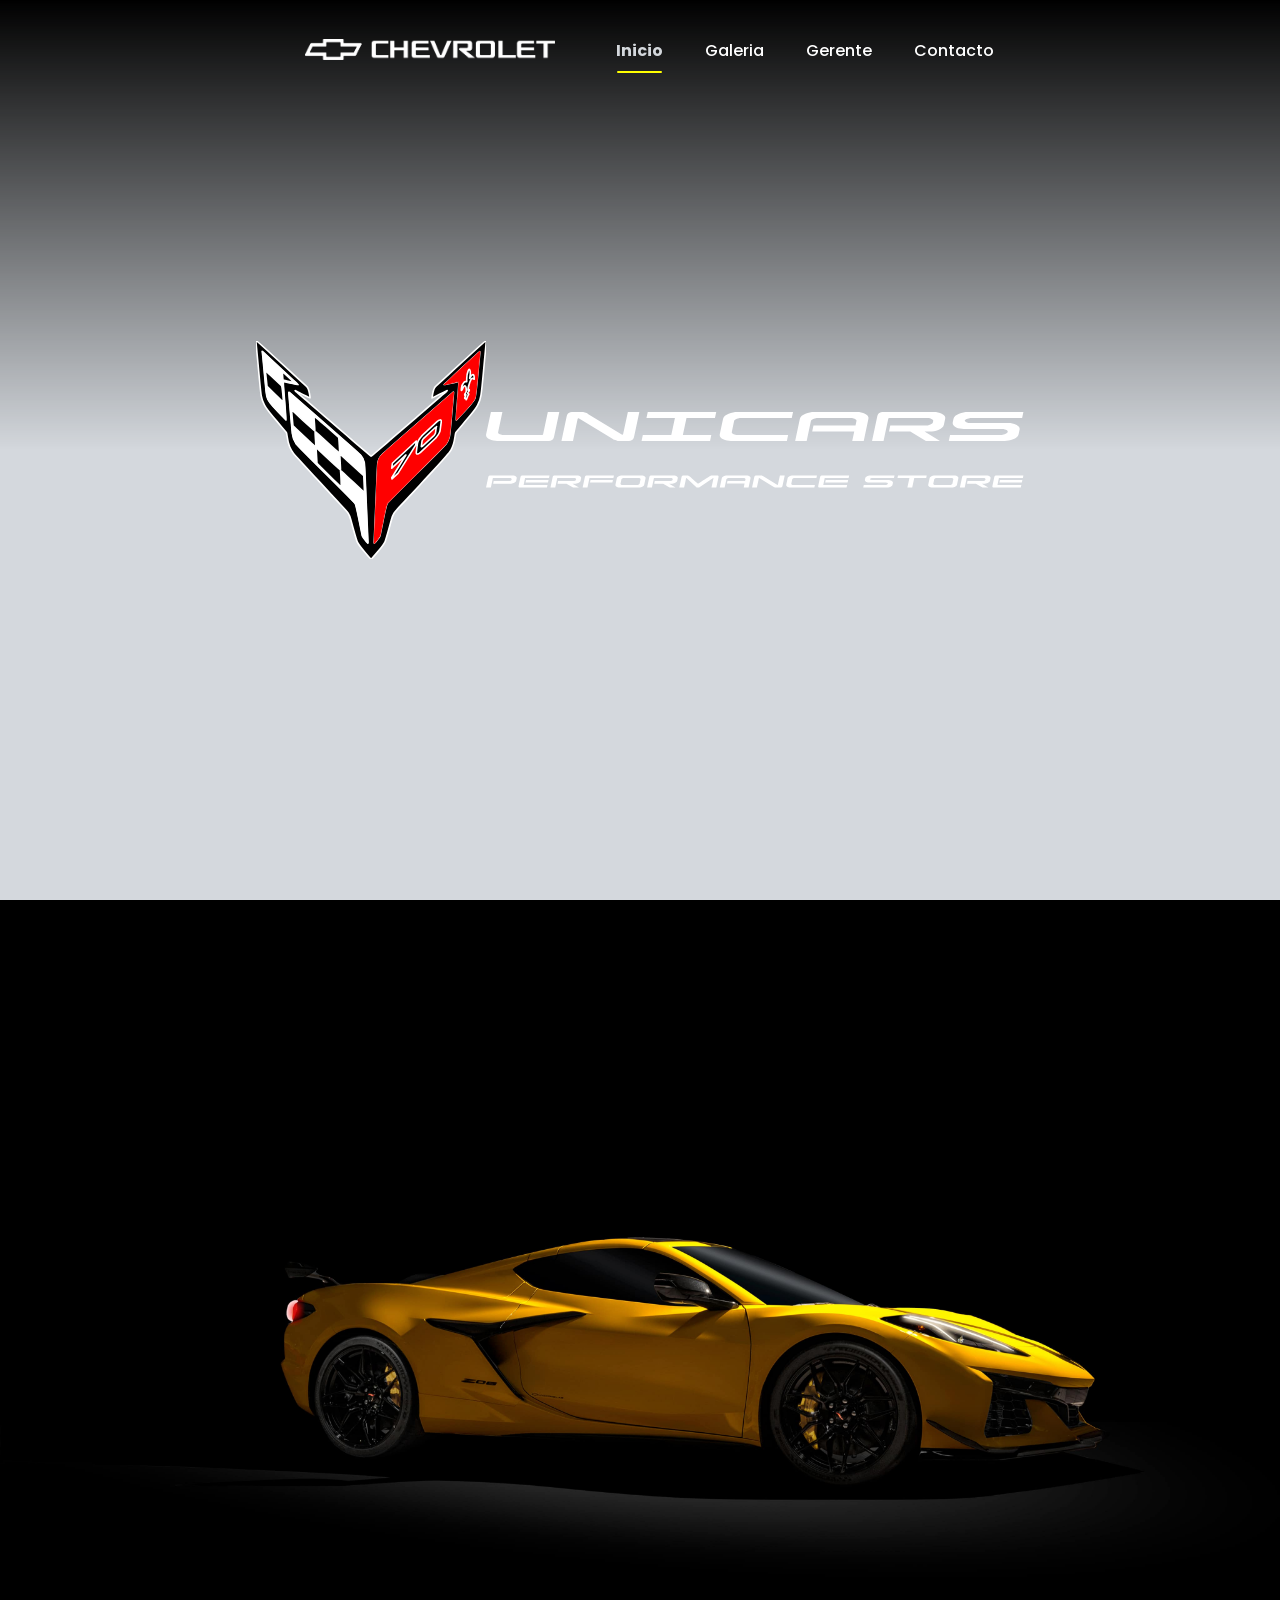
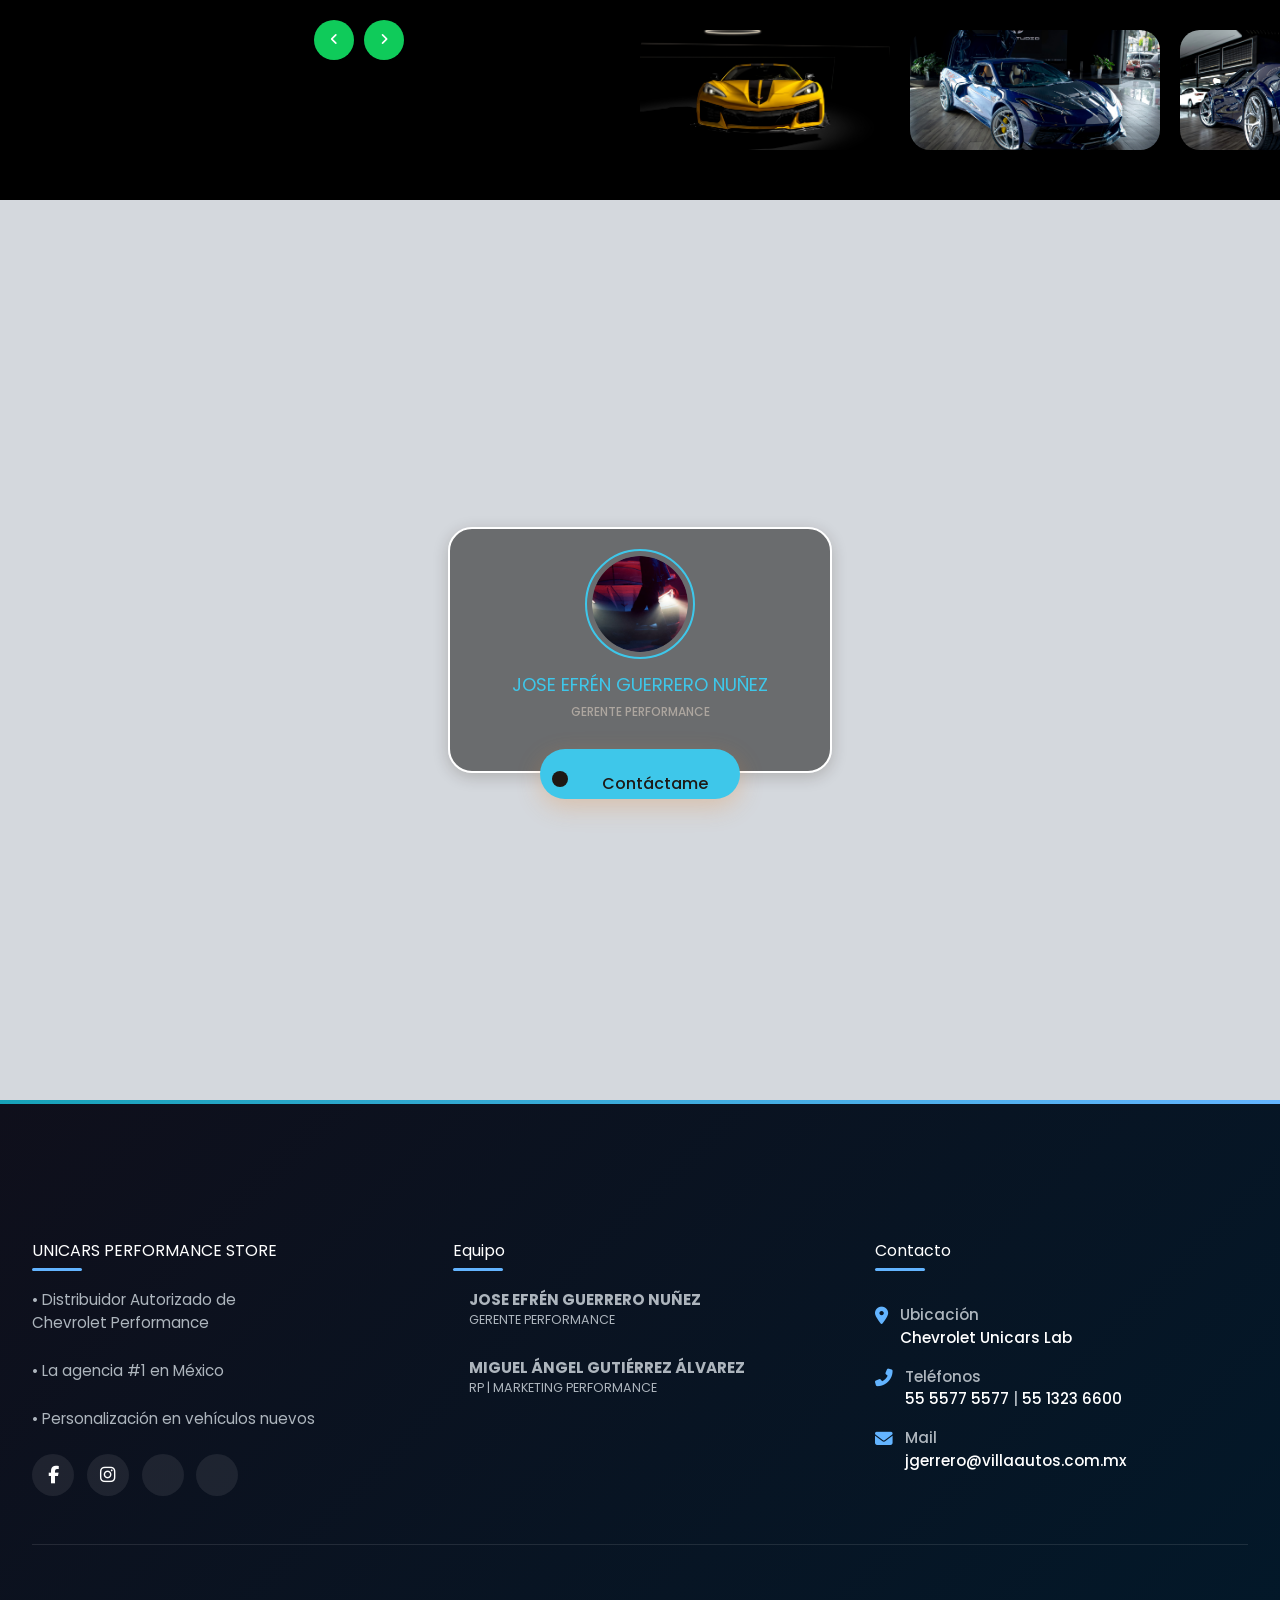
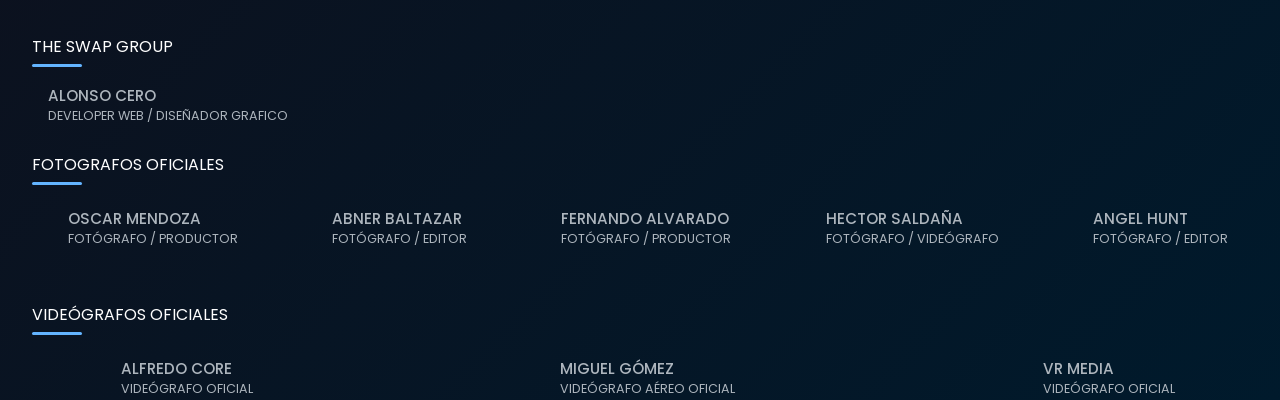
==== commit c9782b23: "Update index.html" ====
--- a/index.html
+++ b/index.html
@@ -331,7 +331,7 @@
                 </div>
 
                 <div class="item">
-                    <img src="assets/img/Chevrolet Corvette 1 of 1 by Cup Studio/18 Chevrolet Corvette 1 of 1 by Cup Studio.jpeg" alt="">
+                    <img src="assets/img/Chevrolet Corvette 1 of 1 by Cup Studio/18 Chevrolet Corvette 1 of 1 by Cup Studio.jpg" alt="">
 
                     <div class="content content-d">
                         <div class="description grad">
@@ -361,7 +361,7 @@
                 </div>
 
                 <div class="item">
-                    <img src="assets/img/Chevrolet Corvette 1 of 1 by Cup Studio/27 Chevrolet Corvette 1 of 1 by Cup Studio.jpeg" alt="">
+                    <img src="assets/img/Chevrolet Corvette 1 of 1 by Cup Studio/27 Chevrolet Corvette 1 of 1 by Cup Studio.jpg" alt="">
 
                     <div class="content content-d">
                         <div class="description grad">
@@ -588,10 +588,10 @@
                 </div>
 
                 <div class="item">
-                    <img src="assets/img/Chevrolet Corvette 1 of 1 by Cup Studio/18 Chevrolet Corvette 1 of 1 by Cup Studio.jpeg" alt="">
-                </div>
-                <div class="item">
-                    <img src="assets/img/Chevrolet Corvette 1 of 1 by Cup Studio/27 Chevrolet Corvette 1 of 1 by Cup Studio.jpeg" alt="">
+                    <img src="assets/img/Chevrolet Corvette 1 of 1 by Cup Studio/18 Chevrolet Corvette 1 of 1 by Cup Studio.jpg" alt="">
+                </div>
+                <div class="item">
+                    <img src="assets/img/Chevrolet Corvette 1 of 1 by Cup Studio/27 Chevrolet Corvette 1 of 1 by Cup Studio.jpg" alt="">
                 </div>
 
                 <div class="item">
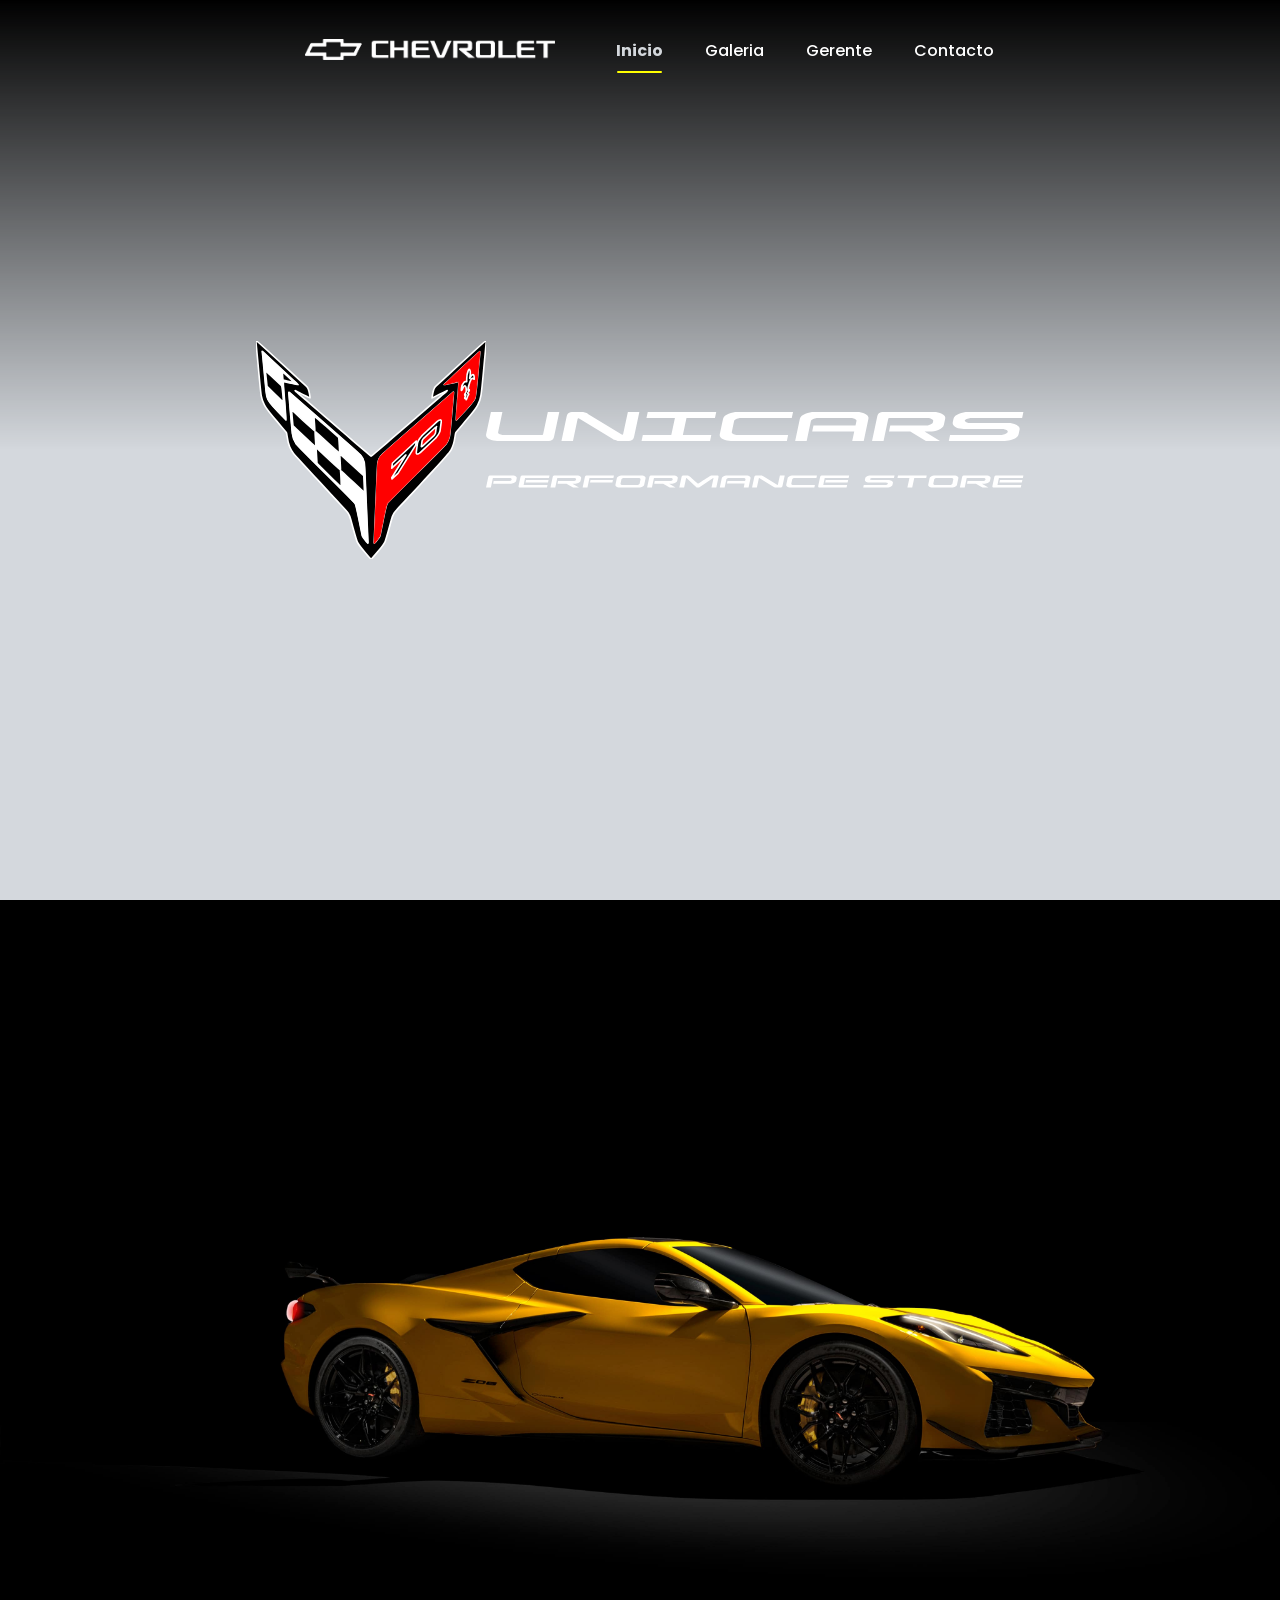
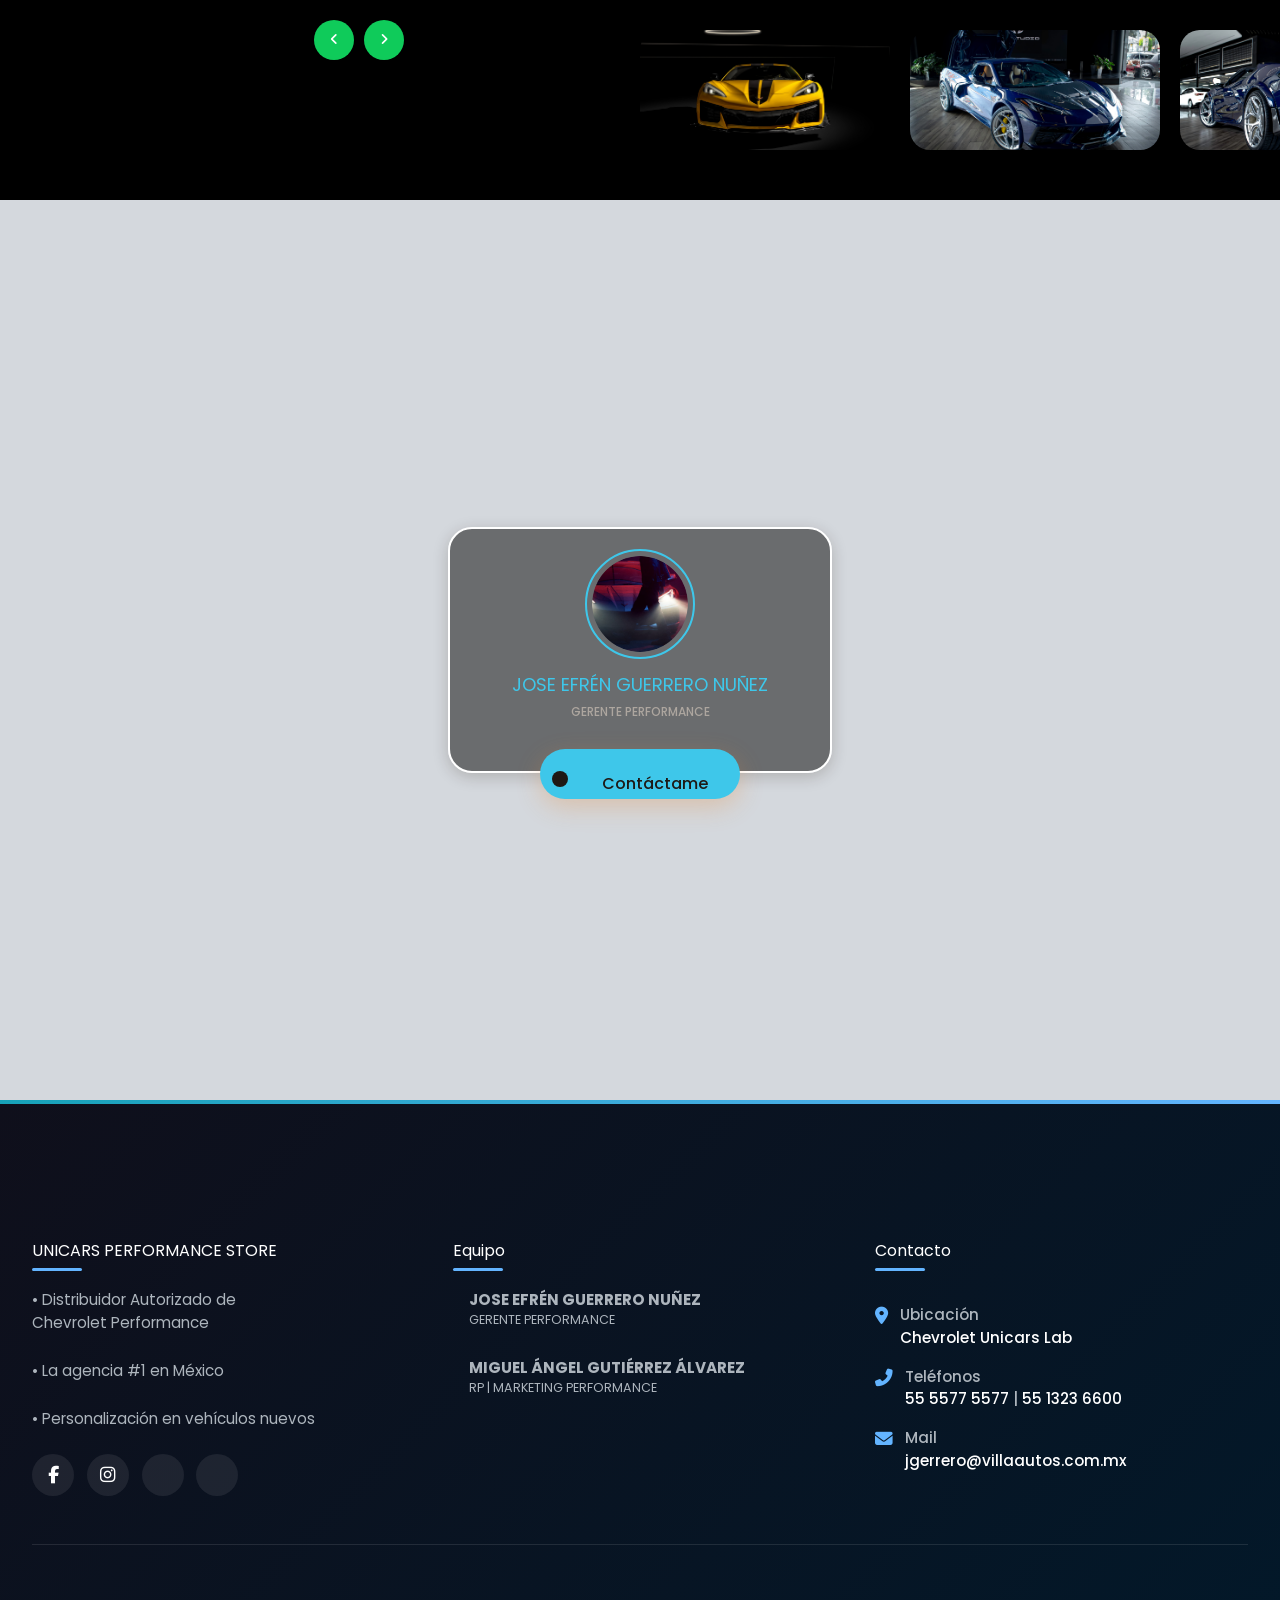
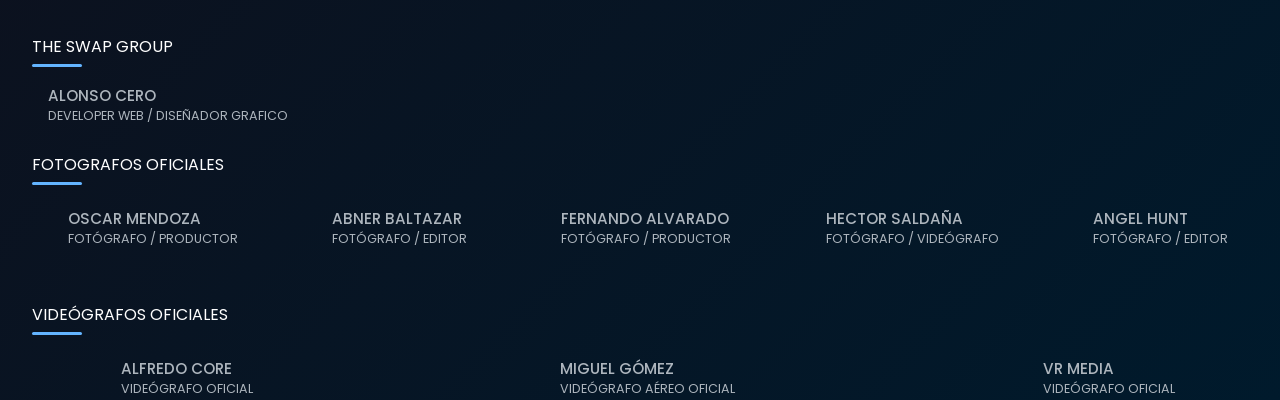
==== commit f14373a8: "Update index.html" ====
--- a/index.html
+++ b/index.html
@@ -457,7 +457,7 @@
                     <div class="content content-d">
                         <div class="description grad">
                             <img src="assets/img/Logo Tahoe Z71.png" alt="" class="imglogos">
-                            <h5>Chevrolet Tahoe ZT1 2025 by Cup Studio</h5>
+                            <h5>Chevrolet Tahoe Z71 2025 by Cup Studio</h5>
                         </div>
 
                         <br>
@@ -487,7 +487,7 @@
                     <div class="content content-d">
                         <div class="description grad">
                             <img src="assets/img/Logo Tahoe Z71.png" alt="" class="imglogos">
-                            <h5>Chevrolet Tahoe ZT1 2025 by Cup Studio</h5>
+                            <h5>Chevrolet Tahoe Z71 2025 by Cup Studio</h5>
                         </div>
 
                         <br>
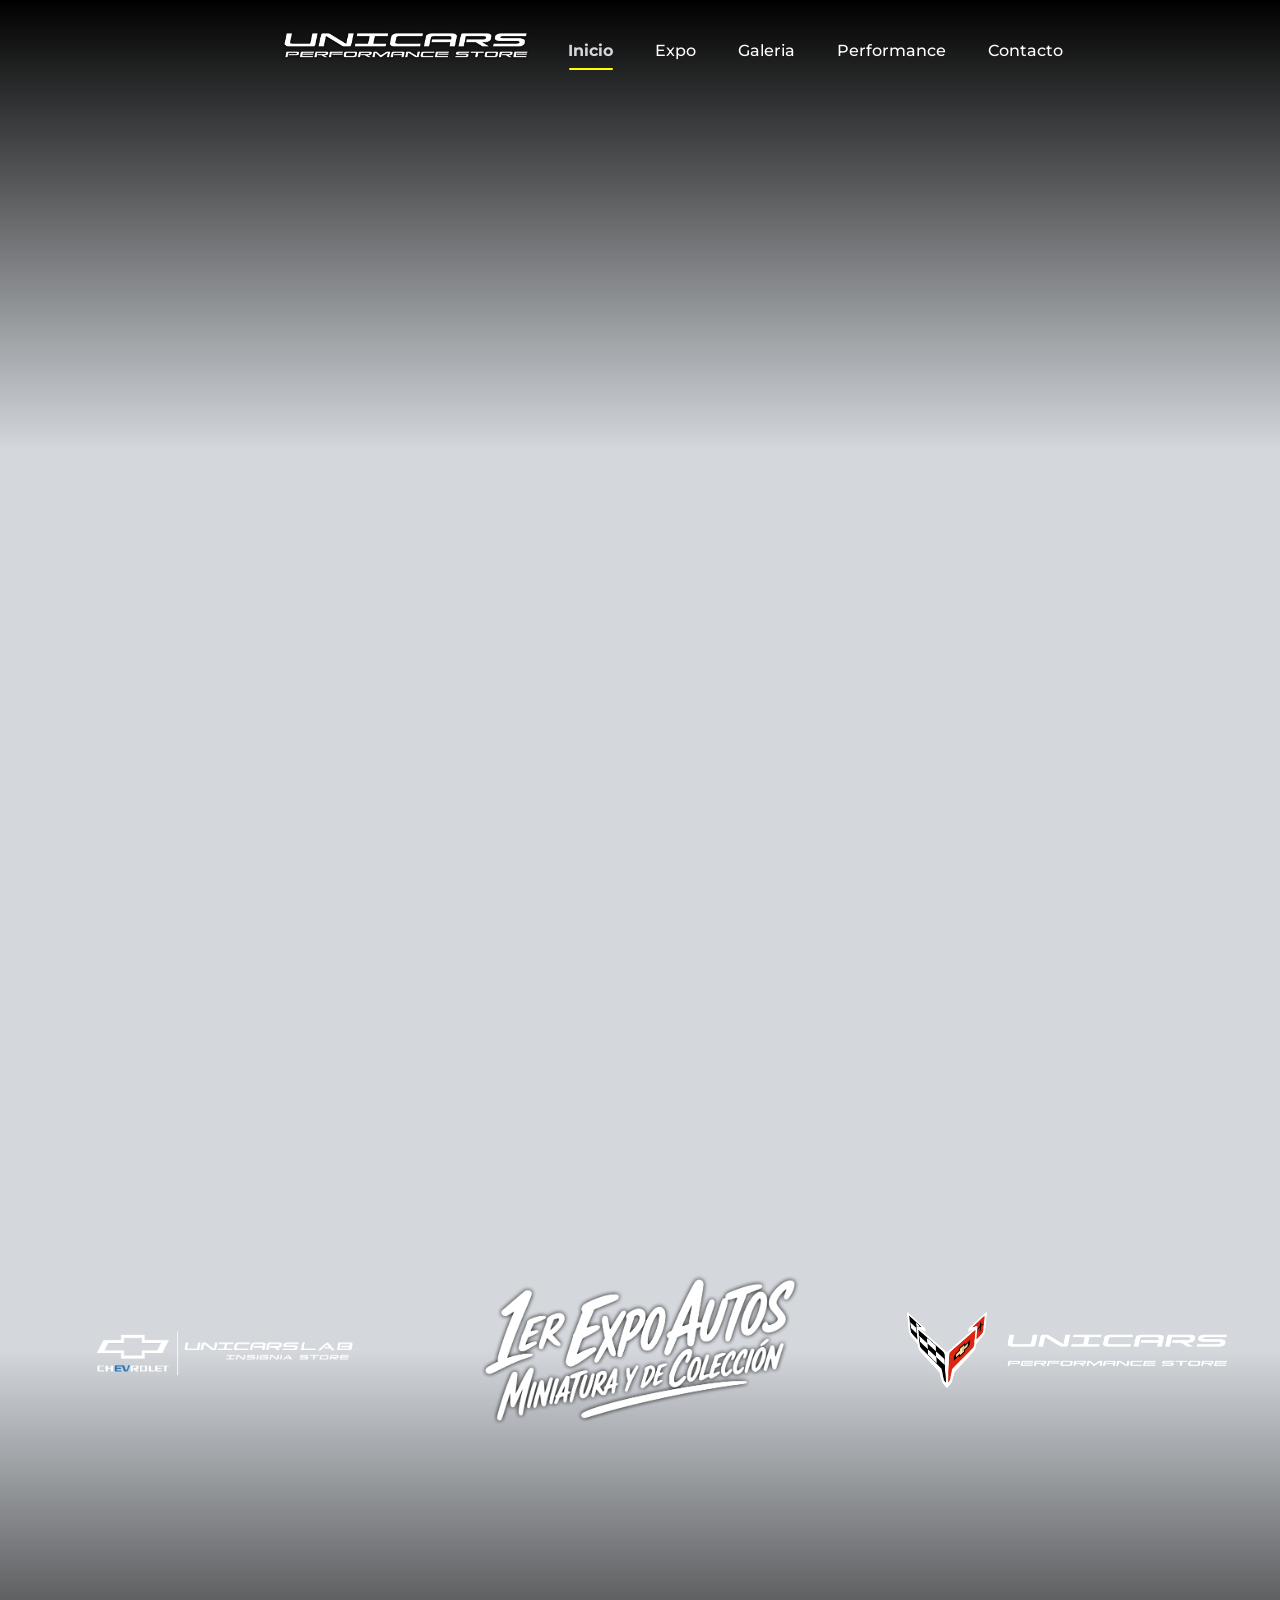
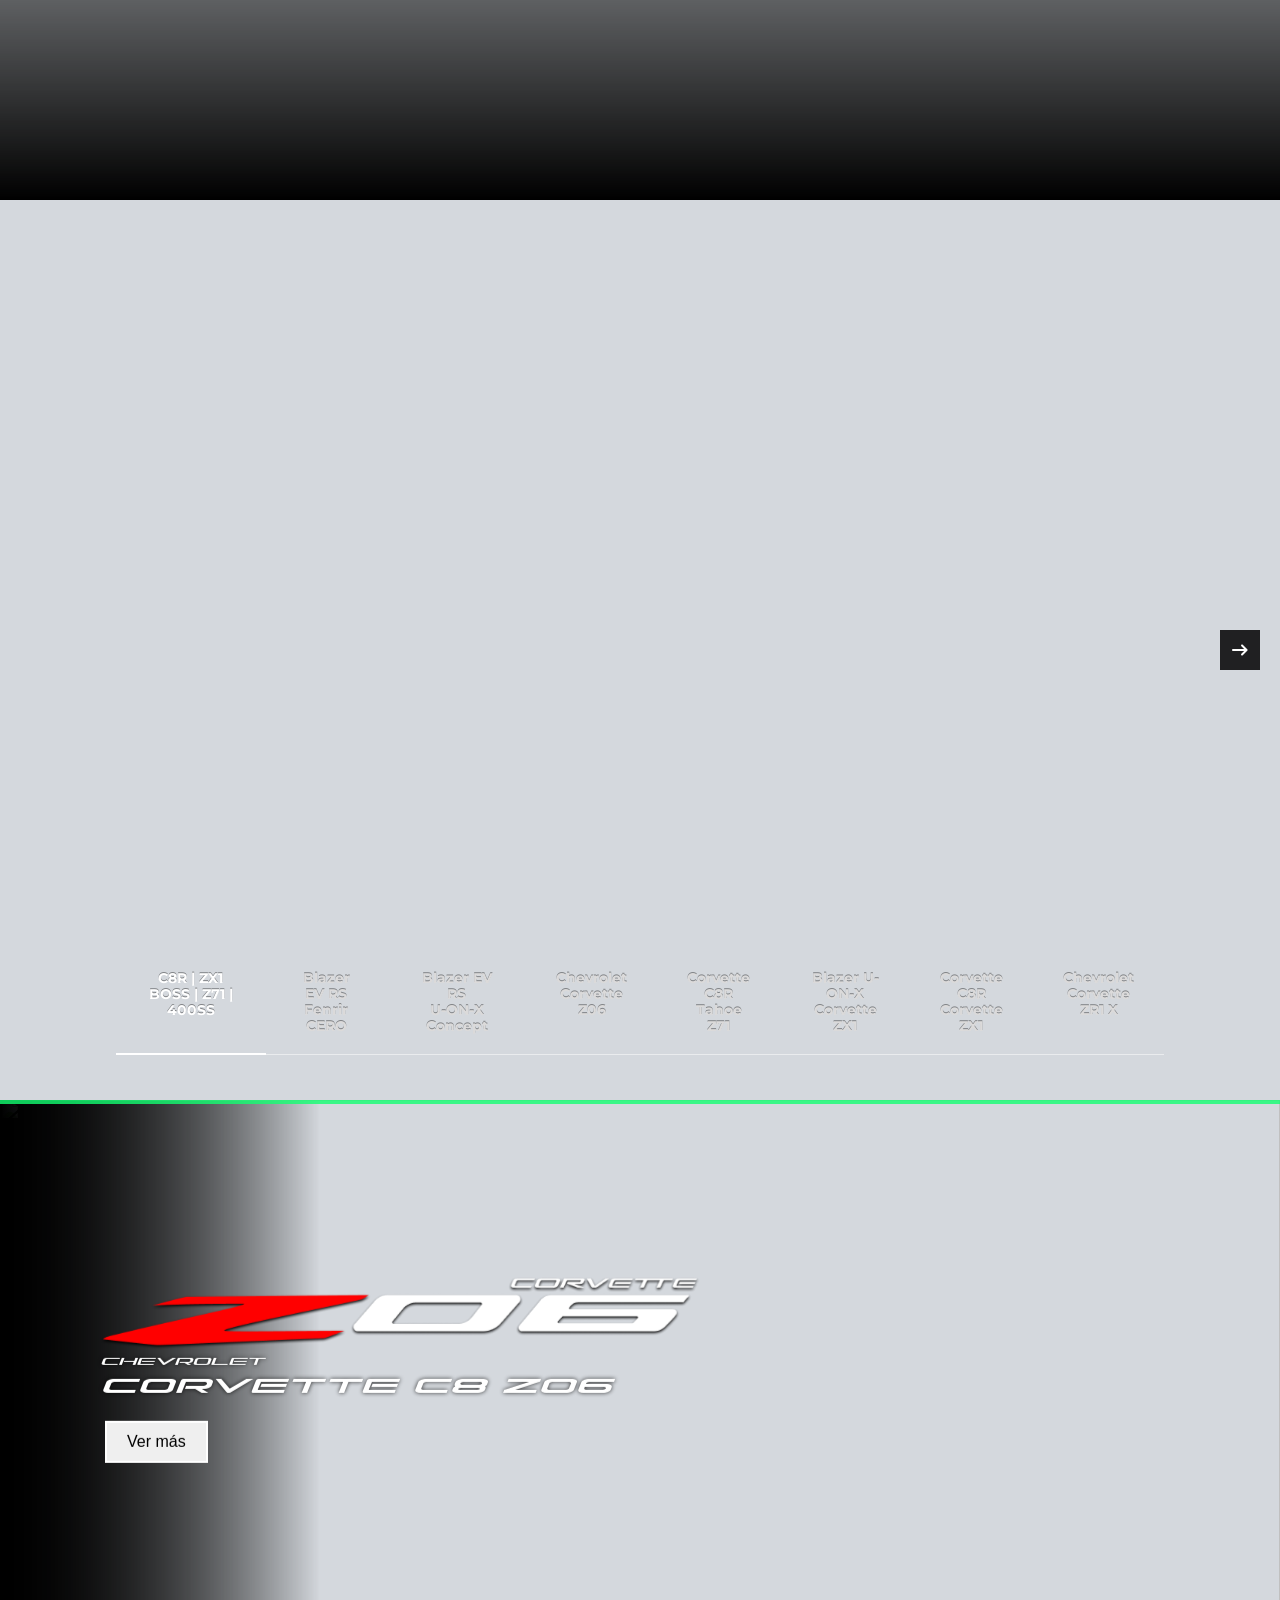
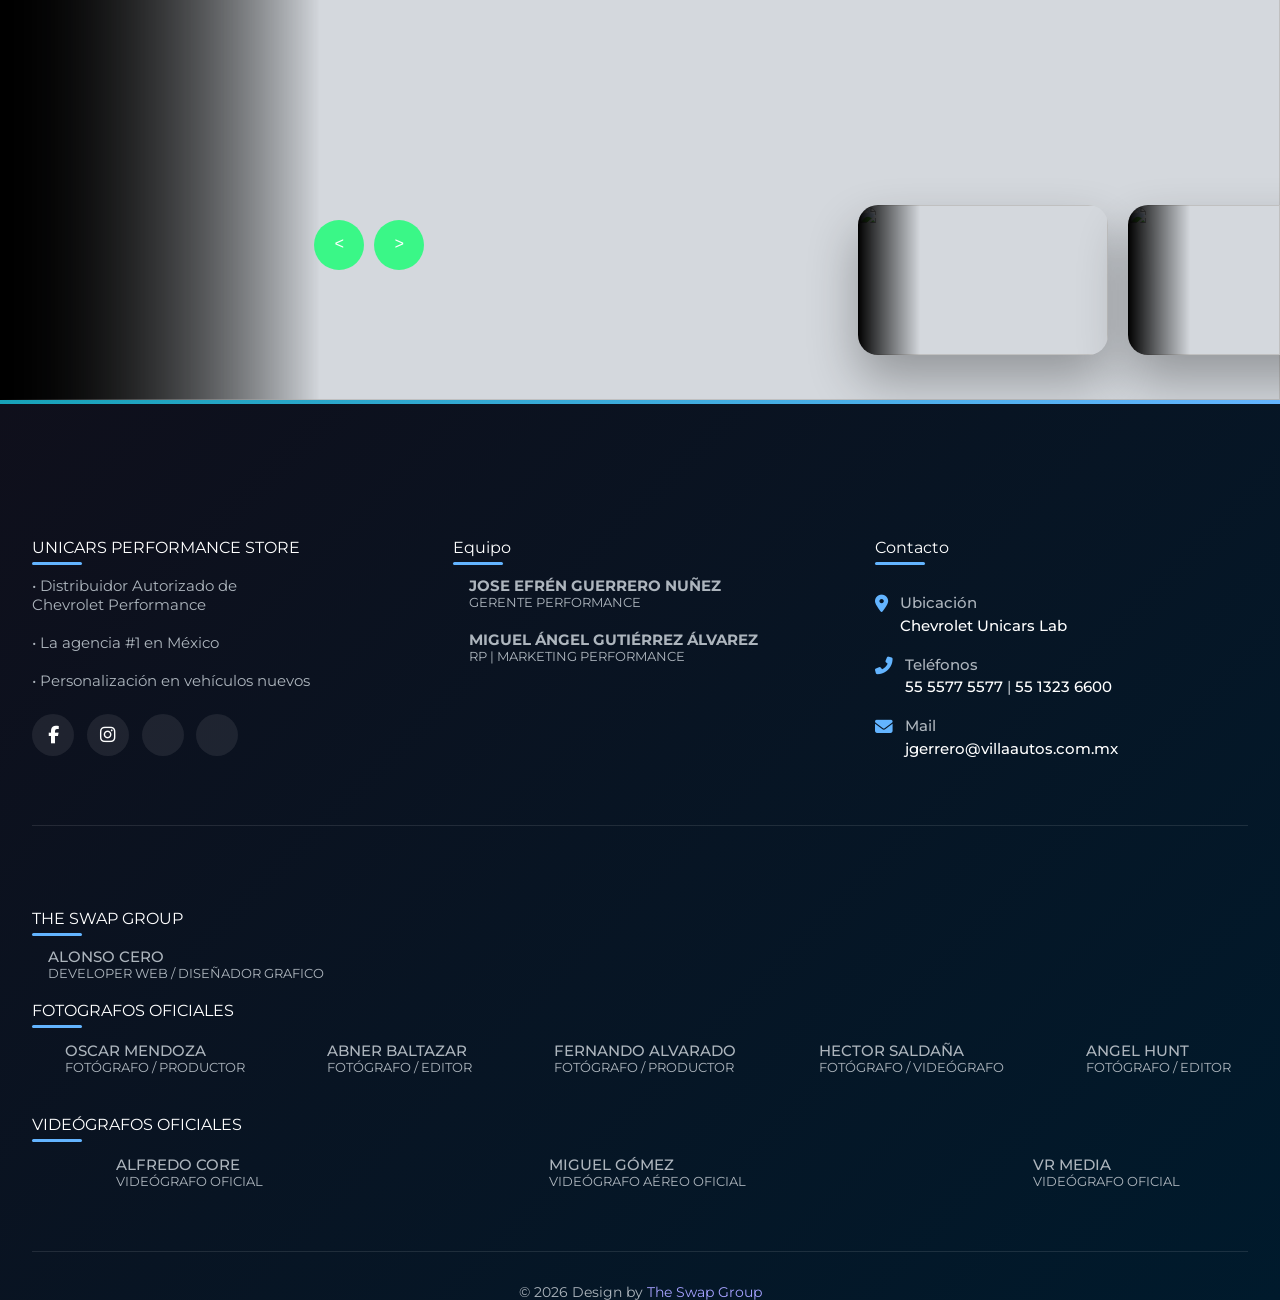
==== commit 38d67e82: "Add files via upload" ====
--- a/index.html
+++ b/index.html
@@ -2,689 +2,549 @@
 <html lang="en">
 
 <head>
-    <meta charset="UTF-8">
-    <meta name="viewport" content="width=device-width, initial-scale=1.0">
-
-    <title>UNICARS PERFORMANCE STORE</title>
-    <link rel="icon" type="image/png" href="assets/img/chevrolet logo.png">
-
-    <!-- ========== x ========== CSS SITE THE SWAP MOTORSPORT  ========== x ==========-->
-    <link rel="stylesheet" href="assets/css/tsg tss proyect ea chevroletunicarslab styles.css">
-    <link rel="stylesheet" href="assets/css/tsg tss proyect ea chevroletunicarslab loader.css">
-    <link rel="stylesheet" href="assets/css/tsg tss proyect ea chevroletunicarslab navegation.css">
-    <link rel="stylesheet" href="assets/css/tsg tss proyect ea chevroletunicarslab footer.css">
-
-    <!-- ========== x ========== AOS Library  ========== x ==========-->
-    <link rel="stylesheet" href="assets/css/aos.css" />
-
-    <!-- ========== x ========== UNICONS  ========== x ==========-->
-    <link rel="stylesheet" href="https://unicons.iconscout.com/release/v4.0.0/css/line.css">
-    <link rel='stylesheet' href='https://cdnjs.cloudflare.com/ajax/libs/Swiper/4.3.5/css/swiper.min.css'>
-    <link rel="stylesheet" href="https://cdnjs.cloudflare.com/ajax/libs/font-awesome/6.4.2/css/all.min.css" />
-    <link rel="stylesheet" href="https://public.codepenassets.com/css/normalize-5.0.0.min.css">
-
-    <!-- ========== x ========== CSS STYLES proyect tsg bz bmw im  ========== x ==========-->
-    <link rel="stylesheet" href="assets/css/tsg tss proyect ea chevroletunicarslab animations and personalization.css">
-
-    <link rel="stylesheet" href="assets/css/tsg tss proyect ea chevroletunicarslab 1st-section.css">
-    <link rel="stylesheet" href="assets/css/tsg tss proyect ea chevroletunicarslab 2nd-section complement.css">
-    <link rel="stylesheet" href="assets/css/tsg tss proyect ea chevroletunicarslab 2nd-section.css">
-    <link rel="stylesheet" href="assets/css/tsg tss proyect ea chevroletunicarslab 3rd-section.css">
-    <link rel="stylesheet" href="assets/css/tsg tss proyect ea chevroletunicarslab 4th-section.css">
-    <link rel="stylesheet" href="assets/css/The Swap Group.css">
+  <meta charset="UTF-8">
+  <meta name="viewport" content="width=device-width, initial-scale=1.0">
+
+  <title>Unicars Performance Store</title>
+  <link rel="icon" type="image/png" href="assets/img/logo Unicars Performance Store Icon.webp">
+
+  <!-- ========== x ========== CSS SITE THE SWAP MOTORSPORT  ========== x ==========-->
+  <link rel="stylesheet" href="assets/css/tsg tss proyect ea chevroletunicarslab styles.css">
+  <link rel="stylesheet" href="assets/css/tsg tss proyect ea chevroletunicarslab loader.css">
+  <link rel="stylesheet" href="assets/css/tsg tss proyect ea chevroletunicarslab navegation.css">
+  <link rel="stylesheet" href="assets/css/tsg tss proyect ea chevroletunicarslab footer.css">
+
+  <!-- ========== x ========== AOS Library  ========== x ==========-->
+  <link rel="stylesheet" href="assets/css/aos.css" />
+
+  <!-- ========== x ========== UNICONS  ========== x ==========-->
+  <link rel="stylesheet" href="https://unicons.iconscout.com/release/v4.0.0/css/line.css">
+  <link rel='stylesheet' href='https://cdnjs.cloudflare.com/ajax/libs/Swiper/4.3.5/css/swiper.min.css'>
+  <link rel="stylesheet" href="https://cdnjs.cloudflare.com/ajax/libs/font-awesome/6.4.2/css/all.min.css" />
+  <link rel="stylesheet" href="https://public.codepenassets.com/css/normalize-5.0.0.min.css">
+
+  <link rel="stylesheet"
+    href="https://fonts.googleapis.com/css2?family=Material+Symbols+Rounded:opsz,wght,FILL,GRAD@24,200,0,0" />
+  <link rel="stylesheet" href="https://cdn.jsdelivr.net/npm/swiper@11/swiper-bundle.min.css">
+
+  <!-- ========== x ========== CSS STYLES proyect tsg bz bmw im  ========== x ==========-->
+
+  <link rel="stylesheet" href="assets/css/tsg tss proyect ea chevroletunicarslab 1st-section.css">
+  <link rel="stylesheet" href="assets/css/tsg tss proyect ea chevroletunicarslab 2nd-section.css">
+  <link rel="stylesheet" href="assets/css/tsg tss proyect ea chevroletunicarslab 3rd-section.css">
+  <link rel="stylesheet" href="assets/css/tsg tss proyect ea chevroletunicarslab 4th-section.css">
 
 </head>
 
-<!-- oncontextmenu="return false" -->
-
 <body>
 
-    <!-- <div class="theswap">
-
-        <div class="theswapgroup">
-            <p><b>UNICARS PERFORMANCE STORE</b></p>
-        <p>Te recomienda visitar este sitio web en un ordenador para una mejor experiencia.</p>
-        <div class="theswaplogo"></div>
-        <div class="in">
-            <p><b>The Swap Group</b></p>
-        </div>
-        </div>
-
-        <div class="fenrirxunicars absolute">
-            <p class="fenrir"><b>FENRIR</b></p>
-            <b> te saluda y te recomienda visitar este sitio web en un ordenador para una mejor experiencia.</b>
-        </div>
-
+  <!--========== x ==========  Navigation ========== x ==========-->
+  <header class="width fixed center header index-4">
+    <nav class="nav s-b">
+
+      <div class="nav__logo">
+        <a href="#" class="name_car">
+          <img src="assets/img/logo Unicars Performance Store.webp"
+            alt="General Motors GM Chevrolet Unicars Lab Performance Store">
+
+        </a>
+      </div>
+
+      <div class="nav__menu" id="nav-menu">
+        <ul class="nav__list">
+          <li class="relative nav__item" data-aos="fade-left" data-aos-offset="500" data-aos-duration="500">
+            <a href="#sone" class="nav__link activen">Inicio</a>
+          </li>
+
+          <li class="relative nav__item" data-aos="fade-left" data-aos-offset="500" data-aos-duration="3000">
+            <a href="#stwo" class="nav__link">Expo</a>
+          </li>
+
+          <li class="relative nav__item" data-aos="fade-left" data-aos-offset="500" data-aos-duration="2000">
+            <a href="#sthree" class="nav__link">Galeria</a>
+          </li>
+          
+          <li class="relative nav__item" data-aos="fade-left" data-aos-offset="500" data-aos-duration="2000">
+            <a href="#sfour" class="nav__link">Performance</a>
+          </li>
+
+          <!-- <li class="relative nav__item" data-aos="fade-left" data-aos-offset="500" data-aos-duration="3000">
+            <a href="#sfive" class="nav__link">Equipo</a>
+          </li> -->
+
+          <li class="relative nav__item" data-aos="fade-left" data-aos-offset="500" data-aos-duration="3000">
+            <a href="#ssix" class="nav__link">Contacto</a>
+          </li>
+
+        </ul>
+      </div>
+
+      <div class="nav__toggle index-4" id="nav-toggle">
+        <i id="miIcono" class="uil uil-align-center-alt icono"></i>
+      </div>
+    </nav>
+  </header>
+  <!--========== x ==========  Navigation ========== x ==========-->
+
+  
+  <!-- ========== x ========== tsg tss proyect ea chevroletunicarslab 1st-section  ========== x ========== -->
+  <section class="width center hidden index-1 video__car">
+    <video id="videoPlayer" muted autoplay preload loop playsinline>
+      <source id="videoSource" src="" type="video/mp4">
+      Tu navegador no soporta el elemento de video.
+    </video>
+    <div class=" absolute capavideo"></div>
+  </section>
+
+  <section id="sone"></section>
+  <!-- ========== x ========== tsg tss proyect ea chevroletunicarslab 1st-section  ========== x ========== -->
+
+
+  <section class="width center hidden index-1 relative" id="stwo">
+
+  <div class="video-text">
+    <img src="assets/img/Logo Chevrolet Unicars Lab.png" alt="">
+    <img src="assets/img/logo expo.png" alt="">
+    <img src="assets/img/logo Unicars Performance Store.png" alt="">
+  </div>
+    
+</section>
+
+
+<!-- ========== x ========== tsg tss proyect ea chevroletunicarslab 2nd-section  ========== x ========== -->
+  <section class="relative center index-2" id="sthree">
+
+    <div class="slider-container">
+      <!-- Slider List Items -->
+      <div class="slider-wrapper swiper-wrapper">
+        <div class="slider-item swiper-slide">
+          <div class="slide-content">
+            <h3 class="slide-subtitle"></h3>
+            <h2 class="slide-title"></h2>
+            <p class="slide-description"></p>
+           
+          </div>
+        </div>
+
+        <div class="slider-item swiper-slide">
+          <div class="slide-content">
+            <h3 class="slide-subtitle"></h3>
+            <h2 class="slide-title"></h2>
+            <p class="slide-description"></p>
+           
+          </div>
+        </div>
+
+        <div class="slider-item swiper-slide">
+          <div class="slide-content">
+            <h3 class="slide-subtitle"></h3>
+            <h2 class="slide-title"></h2>
+            <p class="slide-description"></p>
+           
+          </div>
+        </div>
+
+        <div class="slider-item swiper-slide">
+          <div class="slide-content">
+            <h3 class="slide-subtitle"></h3>
+            <h2 class="slide-title"></h2>
+            <p class="slide-description"></p>
+           
+          </div>
+        </div>
+
+        <div class="slider-item swiper-slide">
+          <div class="slide-content">
+            <h3 class="slide-subtitle"></h3>
+            <h2 class="slide-title"></h2>
+            <p class="slide-description"></p>
+           
+          </div>
+        </div>
+        
+        <div class="slider-item swiper-slide">
+          <div class="slide-content">
+            <h3 class="slide-subtitle"></h3>
+            <h2 class="slide-title"></h2>
+            <p class="slide-description"></p>
+           
+          </div>
+        </div>
+
+        <div class="slider-item swiper-slide">
+          <div class="slide-content">
+            <h3 class="slide-subtitle"></h3>
+            <h2 class="slide-title"></h2>
+            <p class="slide-description"></p>
+           
+          </div>
+        </div>
+
+        <div class="slider-item swiper-slide">
+          <div class="slide-content">
+            <h3 class="slide-subtitle"></h3>
+            <h2 class="slide-title"></h2>
+            <p class="slide-description"></p>
+           
+          </div>
+        </div>
+
+
+      </div>
+      <!-- Slider Pagination -->
+      <div class="slider-controls">
+        <ul class="slider-pagination">
+          <div class="slider-indicator"></div>
+          <li class="slider-tab current"><b>C8R | ZX1</b><br><b>BOSS | Z71 | 400SS</b></li>
+          <li class="slider-tab"><b>Blazer EV RS</b> <br> <b>Fenrir CERO</b></li>
+          <li class="slider-tab"><b>Blazer EV RS</b> <br> <b>U-ON-X Concept</b></li>
+          <li class="slider-tab"><b>Chevrolet</b> <br> <b>Corvette Z06</b></li>
+          <li class="slider-tab"><b>Corvette C8R</b> <br> <b>Tahoe Z71</b></li>
+          <li class="slider-tab"><b>Blazer U-ON-X</b> <br> <b>Corvette ZX1</b></li>
+          <li class="slider-tab"><b>Corvette C8R</b> <br> <b>Corvette ZX1</b></li>
+          <li class="slider-tab"><b>Chevrolet</b> <br> <b>Corvette ZR1 X</b></li>
+        
+          
+        </ul>
+      </div>
+      <!-- Slider Navigations (Prev/Next) -->
+      <div class="slider-navigations">
+        <button id="slide-prev" class="material-symbols-rounded">arrow_left_alt</button>
+        <button id="slide-next" class="material-symbols-rounded">arrow_right_alt</button>
+      </div>
+    </div>
+
+  </section>
+  <!-- ========== x ========== tsg tss proyect ea chevroletunicarslab 2nd-section  ========== x ========== -->
+
+
+
+
+
+  <!-- ========== x ========== tsg tss proyect ea chevroletunicarslab 2nd-section  ========== x ========== -->
+  <section class="relative center index-2" id="sfour">
+
+    <div class="carousel">
+
+      <div class="list">
+
+        <div class="item">
+          <div class="capa"></div>
+          <img
+            src="https://ik.imagekit.io/ql9msrqiq/Unicars%20Performance%20Store/1-Corvette-C8-Z06-by-Oscar-M.webp?updatedAt=1784589513785"
+            alt="">
+          <div class="content">
+            <img src="assets/img/logo Unicars Performance Store.png" alt="">
+            <br>
+            
+             <br>
+            <div class="btn">
+              <button>Ver más</button>
+            </div>
+          </div>
+        </div>
+
+        <div class="item">
+          <div class="capa"></div>
+          <img
+            src="https://ik.imagekit.io/ql9msrqiq/Unicars%20Performance%20Store/Chevrolet%20Unicars%20Lab%20Corvette%20C8%20Z06%202024%20by%20Oscar%20M%201.jpg"
+            alt="">
+          <div class="content">
+            <img src="assets/img/Corvette C8 Z06 logo.png" alt="">
+            <br>
+            <div class="title">Chevrolet</div>
+            <div class="name">Corvette C8 Z06</div>
+            <!-- <div class="des">UNICARS PERFORMANCE STORE</div> -->
+             <br>
+            <div class="btn">
+              <button>Ver más</button>
+            </div>
+          </div>
+        </div>
+
+        <div class="item">
+          <div class="capa"></div>
+
+          <img
+            src="https://ik.imagekit.io/ql9msrqiq/Unicars%20Performance%20Store/2-Corvette-C8-Z06-by-Oscar-M.webp?updatedAt=1784589513886"
+            alt="">
+
+          <div class="content">
+            <img src="assets/img/Corvette C8 Z06 logo.png" alt="">
+            <br>
+            <div class="title">Chevrolet</div>
+            <div class="name">Corvette C8 Z06</div>
+            <!-- <div class="des">UNICARS PERFORMANCE STORE</div> -->
+             <br>
+            <div class="btn">
+              <button>Ver más</button>
+            </div>
+          </div>
+
+        </div>
+
+        <div class="item">
+          <div class="capa"></div>
+
+          <img
+            src="https://ik.imagekit.io/ql9msrqiq/Unicars%20Performance%20Store/1-Corvette-C8-ZX1-by-Oscar-M%201.jpg"
+            alt="">
+
+          <div class="content">
+            <img src="assets/img/Logo Corvette 1 of 1.png" alt="">
+            <br>
+            <div class="title">Chevrolet</div>
+            <div class="name">Corvette C8 ZX1</div>
+            <!-- <div class="des">UNICARS PERFORMANCE STORE</div> -->
+             <br>
+            <div class="btn">
+              <button>Ver más</button>
+            </div>
+          </div>
+
+        </div>
+
+        <div class="item">
+          <div class="capa"></div>
+
+          <img
+            src="https://ik.imagekit.io/ql9msrqiq/Unicars%20Performance%20Store/2-Corvette-C8-ZX1-by-Oscar-M%201.jpg"
+            alt="">
+          <div class="content">
+            <img src="assets/img/Logo Corvette 1 of 1.png" alt="">
+            <br>
+            <div class="title">Chevrolet</div>
+            <div class="name">Corvette C8 ZX1</div>
+            <!-- <div class="des">UNICARS PERFORMANCE STORE</div> -->
+             <br>
+            <div class="btn">
+              <button>Ver más</button>
+            </div>
+          </div>
+        </div>
+
+        <div class="item">
+          <div class="capa"></div>
+
+          <img
+            src="https://ik.imagekit.io/ql9msrqiq/Unicars%20Performance%20Store/1-Corvette-C8-ZR1-by-HUNT.webp?updatedAt=1784589514236"
+            alt="">
+          <div class="content">
+            <img src="assets/img/Logo Corvette ZR1.png" alt="">
+            <br>
+            <div class="title">Chevrolet</div>
+            <div class="name">Corvette C8 ZR1</div>
+            <!-- <div class="des">UNICARS PERFORMANCE STORE</div> -->
+             <br>
+            <div class="btn">
+              <button>Ver más</button>
+            </div>
+          </div>
+        </div>
+
+        <div class="item">
+          <div class="capa"></div>
+
+          <img
+            src="https://ik.imagekit.io/ql9msrqiq/Unicars%20Performance%20Store/2-Corvette-C8-ZR1-by-HUNT.webp?updatedAt=1784589514465"
+            alt="">
+          <div class="content">
+            <img src="assets/img/Logo Corvette ZR1.png" alt="">
+            <br>
+            <div class="title">Chevrolet</div>
+            <div class="name">Corvette C8 ZR1</div>
+            <!-- <div class="des">UNICARS PERFORMANCE STORE</div> -->
+             <br>
+            <div class="btn">
+              <button>Ver más</button>
+            </div>
+          </div>
+        </div>
+
+        <div class="item">
+          <div class="capa"></div>
+
+          <img
+            src="https://ik.imagekit.io/ql9msrqiq/Unicars%20Performance%20Store/1-Chevrolet-Blazer-U-ON-X-Concept-by-HUNT.webp?updatedAt=1784589514112"
+            alt="">
+          <div class="content">
+            <img src="assets/img/Logo Blazer U ON X Concept.png" alt="">
+            <br>
+            <div class="title">Chevrolet</div>
+            <div class="name">Blazer EV RS <br> U-ON-X Concept</div>
+            <!-- <div class="des">UNICARS PERFORMANCE STORE</div> -->
+             <br>
+            <div class="btn">
+              <button>Ver más</button>
+            </div>
+          </div>
+        </div>
+
+        <div class="item">
+          <div class="capa"></div>
+
+          <img
+            src="https://ik.imagekit.io/ql9msrqiq/Unicars%20Performance%20Store/2-Chevrolet-Blazer-U-ON-X-Concept-by-HUNT.webp?updatedAt=1784589513861"
+            alt="">
+          <div class="content">
+            <img src="assets/img/Logo Blazer U ON X Concept.png" alt="">
+            <br>
+            <div class="title">Chevrolet</div>
+            <div class="name">Blazer EV RS <br> U-ON-X Concept</div>
+            <!-- <div class="des">UNICARS PERFORMANCE STORE</div> -->
+             <br>
+            <div class="btn">
+              <button>Ver más</button>
+            </div>
+          </div>
+        </div>
+
+        <div class="item">
+          <div class="capa"></div>
+
+          <img
+            src="https://ik.imagekit.io/ql9msrqiq/Unicars%20Performance%20Store/2-Chevrolet-Tahoe-Z71-by-HUNT.webp?updatedAt=1784589514369"
+            alt="">
+          <div class="content">
+            <img src="assets/img/Logo Tahoe Z71.png" alt="">
+            <br>
+            <div class="title">Chevrolet</div>
+            <div class="name">TAHOE Z71 by Cup Studio</div>
+            <!-- <div class="des">UNICARS PERFORMANCE STORE</div> -->
+             <br>
+            <div class="btn">
+              <button>Ver más</button>
+            </div>
+          </div>
+        </div>
+
+        <div class="item">
+          <div class="capa"></div>
+
+          <img
+            src="https://ik.imagekit.io/ql9msrqiq/Unicars%20Performance%20Store/1-Chevrolet-Tahoe-Z71-by-HUNT.webp?updatedAt=1784589514179"
+            alt="">
+          <div class="content">
+            <img src="assets/img/Logo Tahoe Z71.png" alt="">
+            <br>
+            <div class="title">Chevrolet</div>
+            <div class="name">TAHOE Z71 by Cup Studio</div>
+            <!-- <div class="des">UNICARS PERFORMANCE STORE</div> -->
+             <br>
+            <div class="btn">
+              <button>Ver más</button>
+            </div>
+          </div>
+        </div>
+
+      </div>
+
+      <!--next prev button-->
+      <div class="arrows">
+            <button class="prev"><</button>
+            <button class="next">></button>
+        </div>
+
+
+      <!-- time running -->
+      <div class="timeRunning"></div>
+
+    </div>
+
+  </section>
+  <!-- ========== x ========== tsg tss proyect ea chevroletunicarslab 2nd-section  ========== x ========== -->
+
+
+  <!-- ========== x ========== tsg tss proyect ea chevroletunicarslab 3rd-section  ========== x ========== -->
+  <!-- <section class="teams" id="sfive"> -->
+    <!-- <div class="slider-container">
+      
+      <div class="slider-wrapper swiper-wrapper">
+        <div class="slider-item swiper-slide">
+          <div class="slide-content">
+            <h3 class="slide-subtitle">UNICARS</h3>
+            <h3 class="slide-sub-subtitle">PERFORMANCE STORE</h3>
+            <h2 class="slide-title">EFREN GUERRERO</h2>
+            <p class="slide-description">GERENTE PERFROMANCE</p>
+            <a href="#" class="slide-button"><span>Learn More</span></a>
+          </div>
+        </div>
+
+        <div class="slider-item swiper-slide">
+          <div class="slide-content">
+            <h3 class="slide-subtitle">UNICARS</h3>
+            <h3 class="slide-sub-subtitle">PERFORMANCE STORE</h3>
+            <h2 class="slide-title">MIGUEL ANGEL</h2>
+            <p class="slide-description">RP | MARKETING PERFORMANCE</p>
+            <a href="#" class="slide-button"><span>Learn More</span></a>
+          </div>
+        </div>
+
+        <div class="slider-item swiper-slide">
+          <div class="slide-content">
+            <h3 class="slide-subtitle">UNICARS</h3>
+            <h3 class="slide-sub-subtitle">PERFORMANCE STORE</h3>
+            <h2 class="slide-title">ALONSO</h2>
+            <p class="slide-description">COLABORADOR OFICIAL</p>
+            <a href="#" class="slide-button"><span>Learn More</span></a>
+          </div>
+        </div>
+
+        <div class="slider-item swiper-slide">
+          <div class="slide-content">
+            <h3 class="slide-subtitle">UNICARS</h3>
+            <h3 class="slide-sub-subtitle">PERFORMANCE STORE</h3>
+            <h2 class="slide-title">HUNTER KILLER</h2>
+            <p class="slide-description">FOTOGRAFO OFICIAL</p>
+            <a href="#" class="slide-button"><span>Learn More</span></a>
+          </div>
+        </div>
+
+        <div class="slider-item swiper-slide">
+          <div class="slide-content">
+            <h3 class="slide-subtitle">UNICARS</h3>
+            <h3 class="slide-sub-subtitle">PERFORMANCE STORE</h3>
+            <h2 class="slide-title">BACACHO ROJO</h2>
+            <p class="slide-description">FOTOGRAFO OFICIAL</p>
+            <a href="#" class="slide-button"><span>Learn More</span></a>
+          </div>
+        </div>
+
+        <div class="slider-item swiper-slide">
+          <div class="slide-content">
+            <h3 class="slide-subtitle">UNICARS</h3>
+            <h3 class="slide-sub-subtitle">PERFORMANCE STORE</h3>
+            <h2 class="slide-title">BACACHO ROJO</h2>
+            <p class="slide-description">FOTOGRAFO OFICIAL</p>
+            <a href="#" class="slide-button"><span>Learn More</span></a>
+          </div>
+        </div>
+
+      </div>
+      
+      <div class="slider-controls">
+        <ul class="slider-pagination">
+          <div class="slider-indicator"></div>
+          <li class="slider-tab current">Gerente <br> <b>Performance</b></li>
+          <li class="slider-tab">RP | Marketing <br> <b>Performance</b></li>
+          <li class="slider-tab">Director de Operaciones y Producción <br> <b>The Swap Group Mx</b></li>
+          <li class="slider-tab">Productor Oficial <br> <b>The Swap Group Mx</b></li>
+          <li class="slider-tab">Productor Oficial <br> <b>The Swap Group Mx</b></li>
+          <li class="slider-tab">Productor Oficial <br> <b>The Swap Group Mx</b></li>
+        </ul>
+      </div>
+      
+      <div class="slider-navigations">
+        <button id="slide-prev" class="material-symbols-rounded">arrow_left_alt</button>
+        <button id="slide-next" class="material-symbols-rounded">arrow_right_alt</button>
+      </div>
     </div> -->
-
-
-
-    <!-- 
-    <div class="item" data-aos="fade-up">1</div>
-    <div class="item" data-aos="fade-down">2</div>
-    <div class="item" data-aos="fade-right">3</div>
-    <div class="item" data-aos="fade-left">4</div>
-    
-    <div class="item" data-aos="zoom-in">5</div>
-    <div class="item" data-aos="zoom-out">6</div>
-    
-    <div class="item" data-aos="slide-up">7</div>
-    
-    <div class="item" data-aos="flip-up">8</div>
-    <div class="item" data-aos="flip-down">9</div>
-    <div class="item" data-aos="flip-right">10</div>
-    <div class="item" data-aos="flip-left">11</div>  
-    -->
-
-    <!-- <div class="loader" id="loader">
-
-        <div class="container">
-            <p>Welcome Viewrs!</p>
-    
-        </div>
-    
-        <div class="loading-page">
-            <svg id="svg" viewBox="0 0 500 500" fill="none"
-                xmlns="http://www.w3.org/2000/svg">
-                <path 
-                    d="M248.047 102.757V110.729C324.392 110.729 386.519 172.351 386.519 248.115H394.553C394.553 167.846 328.958 102.757 248.047 102.757ZM248.047 385.509C171.703 385.509 109.576 323.88 109.576 248.115H101.542C101.542 328.392 167.136 393.474 248.047 393.474"
-                    fill="#B8B8B8" />
-                <path 
-                    d="M248.047 102.757V248.115H101.542C101.542 167.785 167.082 102.757 248.047 102.757ZM394.553 248.115C394.553 328.453 329.013 393.474 248.047 393.474V248.115H394.553Z"
-                    fill="#0066B1" />
-                <path 
-                    d="M368.074 144.12C371.428 147.687 376.27 153.439 378.989 156.932L429.047 125.507C426.547 122.274 422.558 117.358 419.587 113.893L387.882 134.623L385.716 136.461L387.328 134.133L401.33 106.507L391.426 96.7175L363.477 110.558L361.128 112.151L362.999 110.013L383.968 78.6771C380.28 75.5727 376.735 72.7271 372.22 69.2824L340.439 118.74C344.469 121.804 349.776 126.297 353.157 129.36L383.073 114.009L384.986 112.613L383.579 114.513L368.074 144.12ZM254.482 81.4342L268.162 51.1399L269.03 48.4508L268.784 51.2488L270.218 91.7411C275.02 92.1904 279.979 92.8507 284.862 93.654L282.636 33.6849C275.805 32.9361 269.003 32.4051 262.2 32.1191L248.724 65.191L248.246 67.6486L247.768 65.1978L234.312 32.1191C227.503 32.4051 220.7 32.9361 213.87 33.6849L211.65 93.6608C216.533 92.8439 221.485 92.204 226.287 91.7411L227.721 51.2488L227.475 48.4508L228.349 51.1331L242.023 81.4342H254.482ZM143.854 129.231C151.763 120.994 156.237 111.477 148.334 102.395C144.031 97.4663 136.805 96.3839 130.815 98.8143L130.221 99.0457L130.412 98.5283C131.3 96.1865 131.867 88.7116 125.426 83.5514C122.284 81.0325 118.35 80.0999 114.361 80.5015C106.937 81.2504 101.227 86.2676 85.6743 103.416C80.9751 108.59 74.145 116.759 70.0469 122.042L112.763 162.119C126.922 146.625 132.693 140.859 143.854 129.231ZM88.1195 119.428C96.7118 109.019 105.857 99.5767 110.003 95.8393C111.315 94.6616 112.735 93.4838 114.463 93.0209C117.271 92.2584 120.167 94.2327 120.815 97.0783C121.471 99.9375 119.654 102.654 117.633 104.894C113.084 109.972 96.3976 127.23 96.3976 127.23L88.1126 119.428H88.1195ZM104.847 135.127C104.847 135.127 121.095 118.135 126.403 112.702C128.506 110.544 129.859 109.23 131.313 108.529C133.185 107.623 135.234 107.44 137.071 108.645C138.868 109.843 139.701 111.892 139.25 113.934C138.71 116.365 136.702 118.679 135.049 120.449L113.507 143.248L104.847 135.127Z"
-                    fill="#B8B8B8" />
-                <path 
-                    d="M495 247.5C495 384.19 384.19 495 247.5 495C110.81 495 0 384.19 0 247.5C0 110.81 110.81 0 247.5 0C384.19 0 495 110.81 495 247.5ZM20.1739 247.5C20.1739 373.049 121.951 474.826 247.5 474.826C373.049 474.826 474.826 373.049 474.826 247.5C474.826 121.951 373.049 20.1739 247.5 20.1739C121.951 20.1739 20.1739 121.951 20.1739 247.5Z"
-                    fill="#B8B8B8" />
-            </svg>
-    
-    
-            <div class="name-container">
-                <div class="logo-name">BMW  LIFE</div>
-            </div>
-        </div>
-</div>  -->
-
-
-
-    <!--========== x ==========  Navigation ========== x ==========-->
-
-    <header class="width fixed center header index-4">
-        <nav class="nav s-b">
-
-            <div class="nav__logo">
-                <a href="#" class="name_car">
-                    <img src="assets/img/chevrolet full logo.png" alt="">
-
-                </a>
-            </div>
-
-            <div class="nav__menu" id="nav-menu">
-                <ul class="nav__list">
-                    <li class="relative nav__item" data-aos="fade-left" data-aos-offset="500" data-aos-duration="500">
-                        <a href="#sone" class="nav__link activen">Inicio</a>
-                    </li>
-
-                    <li class="relative nav__item" data-aos="fade-left" data-aos-offset="500" data-aos-duration="2000">
-                        <a href="#sthree" class="nav__link">Galeria</a>
-                    </li>
-
-                    <li class="relative nav__item" data-aos="fade-left" data-aos-offset="500" data-aos-duration="3000">
-                        <a href="#sfour" class="nav__link">Gerente</a>
-                    </li>
-
-                    <li class="relative nav__item" data-aos="fade-left" data-aos-offset="500" data-aos-duration="3000">
-                        <a href="#sfive" class="nav__link">Contacto</a>
-                    </li>
-
-                </ul>
-            </div>
-
-            <div class="nav__toggle index-4" id="nav-toggle">
-                <i id="miIcono" class="uil uil-align-center-alt icono"></i>
-            </div>
-        </nav>
-    </header>
-
-    <!--========== x ==========  Navigation ========== x ==========-->
-
-    <!-- ========== x ========== tsg tss proyect ea chevroletunicarslab 1ra-section  ========== x ========== -->
-    <section class="width  center hidden index-1 video__car">
-        <video id="videoPlayer" muted autoplay preload loop playsinline>
-            <source id="videoSource" src="" type="video/mp4">
-            Tu navegador no soporta el elemento de video.
-        </video>
-        <div class=" absolute capavideo"></div>
-    </section>
-    <!-- ========== x ========== tsg tss proyect ea chevroletunicarslab 1ra-section ========== x ========== -->
-
-    <!-- ========== x ========== tsg tss proyect ea chevroletunicarslab 2nd-section  ========== x ========== -->
-    <section class="relative center index-2" id="sone">
-
-        <div class="content-logo-performance relative center">
-
-            <svg class="svg_unicarslogovideo svglogocorvette" viewBox="0 0 1135 1074" fill="none"
-                xmlns="http://www.w3.org/2000/svg">
-
-                <path id="cuadrosblacks" fill-rule="evenodd" clip-rule="evenodd"
-                    d="M0.0775259 1.59998C-0.322474 2.53331 0.877526 17.0667 2.47753 34C4.21086 50.8 8.34419 94.9333 11.6775 132C18.2109 204.667 23.5442 257.2 25.8109 270C28.2109 283.867 33.5442 299.333 41.1442 314.667C49.6775 331.733 53.5442 336.933 83.0109 372C95.0109 386.267 114.611 409.467 126.344 423.333C138.078 437.333 148.478 449.6 149.411 450.8C150.211 452 152.211 461.467 153.678 471.733C156.744 494.133 160.211 508.267 165.678 521.2C170.211 531.733 178.344 545.6 184.878 554C191.144 562 229.678 604.133 316.344 697.867C337.944 721.333 362.878 748.4 371.678 757.867C380.478 767.467 399.944 788.133 414.878 804C457.944 849.467 459.011 851.067 467.011 880.933C474.611 909.2 494.878 979.6 498.078 988.267C502.478 1000.27 504.878 1003.6 536.344 1040.67C554.478 1062.27 565.411 1074 567.011 1074C568.611 1074 579.278 1062.4 597.144 1041.33C628.078 1004.8 632.344 998.8 636.344 987.333C639.544 978.267 660.611 904.933 667.011 880.933C675.011 851.067 675.944 849.6 719.144 803.867C734.211 788.133 753.544 767.333 762.344 757.867C771.144 748.267 796.344 721.067 818.344 697.333C840.344 673.6 865.811 645.867 875.011 635.867C951.944 551.867 951.678 552.267 959.678 538.4C970.744 519.6 976.211 502.133 980.344 471.733C981.811 461.333 983.811 452 984.744 450.8C985.811 449.6 999.411 433.333 1015.01 414.667C1030.74 396 1050.08 372.933 1058.08 363.6C1078.88 339.067 1084.21 331.6 1092.08 316.4C1107.94 285.333 1109.14 278.533 1122.34 132C1125.68 94.9333 1129.81 50.8 1131.54 34C1133.14 17.0667 1134.34 2.53331 1133.94 1.59998C1133.68 0.799976 1132.61 0 1131.54 0C1129.81 0 1105.68 21.4666 1041.68 79.9999C1025.94 94.3999 985.144 131.6 951.144 162.8C917.144 193.867 887.278 220.933 884.878 223.067C877.144 229.6 875.278 234.4 870.878 257.867C868.611 270.133 867.011 280.4 867.278 280.8C867.678 281.067 884.344 272.933 904.478 262.667C924.478 252.4 941.144 244 941.411 244C943.278 244 939.411 247.333 790.478 375.867C734.344 424.133 702.344 451.733 669.678 480C641.278 504.667 625.144 518.533 585.144 552.933C575.544 561.2 567.411 568 567.011 568C566.611 568 553.944 557.333 538.878 544.267C523.811 531.333 494.478 506 473.678 488C452.878 470 422.211 443.6 405.678 429.333C389.144 415.067 358.878 388.933 338.344 371.333C317.944 353.733 289.811 329.467 275.811 317.333C261.811 305.2 237.278 284 221.278 270.133C205.278 256.4 192.478 244.8 192.878 244.4C193.144 244 196.078 245.2 199.278 247.067C212.611 254.667 266.078 281.467 266.611 280.8C267.011 280.4 265.411 270.133 263.144 257.867C258.744 234.4 256.878 229.6 249.144 223.067C246.744 220.933 216.878 193.867 182.878 162.8C148.878 131.6 108.078 94.3999 92.3442 79.9999C28.3442 21.4666 4.21086 0 2.47753 0C1.41086 0 0.344193 0.799976 0.0775259 1.59998ZM91.6775 107.467C121.678 135.333 152.078 163.467 159.011 170C188.744 197.467 207.144 215.067 206.744 215.333C206.478 215.6 191.944 212.267 174.344 207.867C156.744 203.6 141.011 200.133 139.544 200C133.144 200 133.144 200 138.878 269.6C147.144 369.867 148.611 388.267 147.944 388.8C147.411 389.333 113.144 353.333 83.5442 320.933C57.5442 292.4 53.0109 282.8 49.8109 250C47.8109 230.267 36.8775 112.933 34.3442 85.3333C33.1442 73.1999 31.9442 60.6666 31.4109 57.3333L30.6109 51.3333L33.8109 53.9999C35.5442 55.4666 61.5442 79.4666 91.6775 107.467ZM1101.01 72.7999C1099.94 83.7333 1096.61 118.4 1093.68 150C1081.94 275.2 1082.61 269.733 1077.68 282.933C1072.61 296.667 1066.61 304 1011.94 362.4C998.078 377.2 986.344 389.2 986.078 388.8C985.411 388.267 986.878 369.867 995.144 269.6C1000.88 200 1000.88 200 994.478 200C993.011 200.133 977.278 203.6 959.678 207.867C942.078 212.267 927.544 215.6 927.278 215.333C926.744 214.933 960.744 183.067 1052.21 98.1333C1079.68 72.8 1102.34 52.1333 1102.48 52.4C1102.74 52.6666 1102.08 61.8666 1101.01 72.7999ZM299.011 371.467C371.944 435.467 437.678 492.933 445.011 499.333C494.211 542.533 510.611 557.333 516.344 563.733C524.744 573.067 530.744 585.6 533.144 598.4C534.344 604.8 536.611 644.667 539.011 704.667C543.944 820 550.744 977.733 551.411 988.267C551.678 992.533 551.411 996 550.878 996C549.278 996 524.344 962.533 523.678 959.467C523.278 957.867 517.278 928.133 510.211 893.333C495.544 819.867 493.411 811.067 489.011 801.867C486.344 796.4 458.878 768.4 344.878 655.333C266.211 577.2 201.678 512 198.344 507.467C187.011 491.333 181.144 475.867 179.011 455.467C176.878 436.667 161.678 260.8 161.678 256C161.678 252.133 161.944 251.867 163.944 253.467C165.278 254.533 226.078 307.6 299.011 371.467ZM972.744 255.6C972.478 257.733 968.344 304.667 963.544 360C957.544 430.267 954.078 463.867 952.344 471.333C949.011 484.267 943.544 496.4 935.811 507.333C932.478 511.867 867.944 577.067 789.144 655.333C675.278 768.4 647.678 796.4 645.011 801.867C640.611 811.067 638.478 819.867 623.811 893.333C616.744 928.133 610.744 957.867 610.344 959.467C609.678 962.533 584.744 996 583.144 996C582.611 996 582.344 992.533 582.611 988.267C583.278 978.133 589.944 824.133 595.011 704.667C597.411 644.533 599.678 604.8 600.878 598.4C601.944 592.667 604.611 584.267 607.011 579.6C614.344 564.667 612.611 566.4 710.344 480.667C875.278 335.867 971.411 252 972.344 252C972.744 252 973.011 253.6 972.744 255.6Z" />
-
-
-                <path id="unicarsgray" fill-rule="evenodd" clip-rule="evenodd"
-                    d="M161.678 255.999C161.678 252.132 161.944 251.866 163.944 253.466C165.282 254.536 226.08 307.602 299.011 371.466C371.943 435.465 437.676 492.931 445.011 499.332C494.21 542.532 510.61 557.332 516.344 563.732C524.744 573.066 530.745 585.599 533.145 598.399C534.345 604.801 536.611 644.667 539.011 704.666C543.944 819.999 550.744 977.731 551.411 988.266C551.678 992.531 551.411 995.997 550.878 995.999C549.278 995.999 524.345 962.533 523.678 959.466C523.278 957.866 517.278 928.132 510.211 893.332C495.545 819.867 493.411 811.066 489.011 801.866C486.344 796.4 458.878 768.399 344.878 655.332C266.211 577.199 201.677 511.999 198.344 507.466C187.01 491.333 181.144 475.866 179.011 455.466C176.877 436.666 161.678 260.799 161.678 255.999Z" />
-                <path id="unicarsgray" fill-rule="evenodd" clip-rule="evenodd"
-                    d="M33.8105 53.999C35.5439 55.4657 61.5444 79.4658 91.6777 107.466C121.678 135.332 152.077 163.466 159.011 169.999C188.741 197.463 207.14 215.061 206.744 215.332C206.477 215.599 191.944 212.265 174.344 207.865C156.744 203.599 141.011 200.132 139.544 199.999C133.144 199.999 133.145 200 138.878 269.599C147.144 369.855 148.611 388.262 147.944 388.799C147.411 389.332 113.144 353.333 83.5439 320.933C57.5439 292.399 53.0105 282.799 49.8105 249.999C47.8105 230.266 36.8771 112.932 34.3438 85.332C33.1438 73.1988 31.9445 60.6653 31.4111 57.332L30.6113 51.332L33.8105 53.999Z" />
-
-
-                <path id="unicarsred" fill-rule="evenodd" clip-rule="evenodd"
-                    d="M972.344 252C971.358 252.047 875.232 335.907 710.344 480.667C612.612 566.4 614.344 564.667 607.011 579.6C604.611 584.267 601.945 592.668 600.878 598.401C599.678 604.802 597.411 644.535 595.011 704.667C589.944 824.133 583.278 978.132 582.611 988.267C582.345 992.533 582.612 995.999 583.145 996C584.748 995.995 609.676 962.535 610.344 959.467C610.744 957.867 616.744 928.133 623.811 893.333C638.477 819.869 640.611 811.067 645.011 801.868C647.677 796.401 675.278 768.4 789.145 655.333C867.943 577.068 932.476 511.868 935.811 507.333C943.544 496.4 949.011 484.267 952.344 471.333C954.077 463.866 957.544 430.266 963.544 360C968.344 304.667 972.478 257.734 972.744 255.6C973.011 253.6 972.744 252 972.344 252ZM1102.48 52.4008C1102.34 52.1425 1079.67 72.8059 1052.21 98.1342C960.772 183.042 926.765 214.915 927.277 215.333C927.544 215.6 942.078 212.267 959.678 207.867C977.276 203.6 993.009 200.134 994.478 200C1000.88 200 1000.88 200.001 995.145 269.6C986.88 369.841 985.412 388.258 986.077 388.8C986.344 389.2 998.078 377.201 1011.94 362.401C1066.61 304.001 1072.61 296.667 1077.68 282.934C1082.61 269.734 1081.94 275.2 1093.68 150C1096.61 118.4 1099.94 83.7336 1101.01 72.8002C1102.08 61.8705 1102.74 52.6731 1102.48 52.4008Z" />
-                <path id="strokeblack" fill-rule="evenodd" clip-rule="evenodd"
-                    d="M1045.13 147.02C1039.13 162.087 1038.07 168.087 1038.07 184.887V201.02L1033.13 200.354C1029 199.82 1027.67 200.354 1024.6 203.554C1019.27 209.287 1013.4 222.62 1011.93 232.754C1009.8 246.087 1011.27 247.154 1016.87 236.487C1019.4 231.42 1023 225.554 1024.73 223.42C1027.4 220.087 1028.33 219.687 1030.33 220.887C1033.8 223.02 1035.8 231.154 1035.93 242.887C1036.07 252.354 1035.8 253.154 1032.07 256.754C1029.4 259.287 1028.07 261.82 1028.07 264.487C1028.07 268.354 1028.07 268.487 1030.73 266.087C1035 262.22 1035.27 264.62 1031.53 272.887C1027.8 281.02 1027.27 283.42 1029.4 282.087C1031.4 280.887 1034.73 283.954 1034.73 286.887C1034.73 292.087 1037 289.02 1039.93 279.687C1041.67 274.487 1044.2 268.487 1045.53 266.487C1048.6 262.354 1048.73 260.087 1046.2 260.087C1045.13 260.087 1043.8 258.887 1043.4 257.287C1042.73 255.287 1043.53 253.42 1046.6 250.22C1049.27 247.42 1050.73 244.62 1050.73 242.087C1050.73 238.487 1050.73 238.354 1048.07 240.754C1046.6 242.087 1045 242.887 1044.6 242.354C1043.53 241.287 1049.13 214.754 1052.73 203.954C1058.73 186.487 1064.07 181.42 1071.27 186.087L1074.73 188.354V181.554C1074.73 172.887 1071.8 165.42 1068.33 165.42C1065.13 165.42 1059.8 171.154 1056.07 178.487C1054.47 181.687 1053 184.087 1052.6 183.82C1052.33 183.42 1053 179.02 1054.07 173.954C1057.53 157.554 1055.8 140.087 1050.6 139.02C1049 138.754 1047.53 141.02 1045.13 147.02Z" />
-
-                <g id="strokeblack">
-                    <path
-                        d="M46.4777 152.268C46.8777 155.468 48.8777 172.668 50.7444 190.668L54.3444 223.335L94.3444 262.268C127.278 294.401 134.344 300.801 134.744 298.268C134.878 296.668 133.544 278.935 131.811 258.801C128.478 222.268 128.478 222.135 124.744 218.668C120.878 214.935 91.6777 187.735 63.4111 161.601C54.6111 153.468 46.8777 146.668 46.4777 146.668C46.0777 146.668 46.0777 149.201 46.4777 152.268Z" />
-                    <path
-                        d="M130.211 161.466C132.611 192 132.611 191.866 134.877 192.533C140.477 194.266 187.411 205.333 187.677 205.066C187.944 204.8 174.744 192.4 158.611 177.466L129.277 150.266L130.211 161.466Z" />
-                    <path
-                        d="M175.011 339.467C175.011 342.001 181.811 416.667 182.077 417.467C182.211 417.867 192.877 428.001 205.677 440.001C218.477 452.001 241.677 473.601 257.011 488.001C272.477 502.401 287.277 516.267 290.077 518.534L295.011 522.934V519.334C295.011 517.467 294.077 501.467 292.877 483.867C291.811 466.401 291.011 450.401 291.277 448.534C291.677 445.201 292.877 446.001 309.544 461.467C385.411 531.334 411.677 554.801 412.077 552.934C412.877 549.334 408.344 475.467 407.277 474.401C406.744 473.867 379.277 449.867 346.344 420.934C302.877 382.934 286.211 369.067 285.944 370.801C285.677 372.134 286.477 386.534 287.544 402.801C288.744 419.201 289.677 434.801 289.677 437.734V442.934L283.811 437.734C276.344 431.334 188.211 350.801 180.744 343.467C177.544 340.534 175.011 338.667 175.011 339.467Z" />
-                    <path
-                        d="M295.678 530.135C296.078 533.735 297.278 551.335 298.345 569.335L300.345 602.001L359.678 661.335C392.211 693.868 419.278 720.135 419.811 719.602C420.745 718.668 418.345 657.068 416.878 644.801C416.345 640.668 416.478 638.535 417.411 638.801C418.611 639.335 454.211 672.001 479.011 695.468C510.211 725.068 533.945 746.935 534.345 746.401C534.611 746.268 533.811 727.468 532.745 704.935L530.878 663.868L521.278 654.801C515.945 649.868 505.678 640.401 498.345 633.735C491.011 627.201 468.878 606.935 449.145 588.935C429.411 570.801 413.011 556.135 412.745 556.401C412.611 556.668 413.278 573.068 414.345 592.801C416.611 634.801 416.611 634.668 415.411 634.668C414.211 634.535 400.345 621.868 344.211 569.468C321.945 548.535 301.678 529.735 299.411 527.601L295.145 523.601L295.678 530.135Z" />
-                </g>
-
-                <path id="strokeblack"
-                    d="M888.048 424.785L888.196 424.7M888.048 424.785L889.7 421.082M888.048 424.785L888.196 424.7M888.048 424.785L889.7 421.082M888.196 424.7L889.7 421.082M888.196 424.7L889.7 421.082M789.51 492.754L788.889 497.528L787.234 510.245L786.984 512.173L785.848 513.988L700.907 649.855L700.375 650.705L670 679.03L668.862 673.455L738.4 561.422L668.849 626.279L669.478 621.492L671.574 605.53L671.993 602.341L789.51 492.754ZM891.906 397.269C893.952 395.36 896.185 393.628 898.59 392.049C901.07 390.422 903.355 389.384 905.426 388.978C907.595 388.396 909.408 388.622 910.776 389.787L910.93 389.913C912.496 391.256 912.989 394.113 912.514 398.08L912.51 398.119L912.504 398.159L907.099 439.239C906.603 443.29 905.192 447.624 903.063 452.032L903.064 452.032C901.158 456.055 898.949 459.972 896.462 463.78L896.428 463.832L896.395 463.882C893.95 467.512 891.393 470.904 888.729 474.059C886.129 477.138 883.797 479.661 881.757 481.564L810.274 548.222C808.16 550.194 805.892 551.961 803.48 553.545L803.471 553.55L803.463 553.555C801.067 555.106 798.809 556.18 796.698 556.758L796.643 556.773L796.588 556.783C794.488 557.184 792.706 556.882 791.294 555.807L791.269 555.787L791.245 555.766C789.658 554.378 789.184 551.436 789.666 547.41L789.67 547.372L789.676 547.332L795.081 506.252C795.573 502.23 796.933 497.937 799.006 493.561L799.026 493.519L799.047 493.476C801.018 489.413 803.257 485.528 805.745 481.827C808.261 478.023 810.825 474.561 813.437 471.447L813.445 471.439L813.451 471.431C816.051 468.352 818.383 465.83 820.423 463.927L891.906 397.269ZM826.039 479.697C826.032 479.704 826.022 479.715 826.008 479.728C825.982 479.755 825.945 479.793 825.898 479.843C825.802 479.945 825.676 480.083 825.516 480.265C825.197 480.628 824.783 481.117 824.265 481.747C823.399 482.821 822.44 484.122 821.385 485.67C820.47 487.048 819.621 488.491 818.833 490.003L818.815 490.039L818.796 490.073C818.339 490.935 818.211 491.386 818.167 491.612L814.438 520.287L814.436 520.303C814.867 520.419 815.421 520.408 816.129 520.214C816.928 519.995 817.707 519.651 818.468 519.194C818.938 518.899 819.314 518.647 819.605 518.438C819.752 518.332 819.868 518.244 819.955 518.174C819.998 518.14 820.031 518.113 820.055 518.093C820.067 518.082 820.077 518.073 820.083 518.068C820.088 518.063 820.091 518.061 820.092 518.061L876.242 465.7C876.243 465.699 876.245 465.696 876.25 465.691C876.257 465.685 876.266 465.676 876.278 465.664C876.302 465.64 876.335 465.605 876.378 465.559C876.466 465.466 876.581 465.339 876.728 465.17C877.024 464.831 877.408 464.371 877.889 463.776L877.907 463.753L877.925 463.732C878.86 462.593 879.809 461.304 880.771 459.857L880.824 459.778C881.835 458.295 882.674 456.906 883.362 455.614C883.934 454.512 884.083 453.972 884.124 453.768L887.836 425.221C887.41 425.016 886.864 424.981 886.162 425.174C885.381 425.388 884.574 425.757 883.736 426.282L883.715 426.295L883.695 426.307C883.257 426.572 882.907 426.799 882.638 426.99C882.504 427.084 882.399 427.163 882.32 427.226C882.282 427.257 882.252 427.282 882.23 427.3C882.22 427.309 882.212 427.316 882.206 427.321L826.039 479.697Z"
-                    stroke="black" stroke-width="7" />
-
-            </svg>
-
-            <svg class="svg_unicarslogovideo svglogotext" viewBox="0 0 3301 465" fill="none"
-                xmlns="http://www.w3.org/2000/svg">
-                <g id="textblack">
-                    <path id=""
-                        d="M74.1101 123.898C73.5501 126.651 74.3801 129.129 76.5801 131.332C79.0601 133.534 81.9601 135.324 85.2601 136.701C88.5701 138.077 92.0101 139.179 95.5901 140.005C99.1701 140.831 101.93 141.244 103.86 141.244H345.57C348.05 140.693 349.7 138.903 350.53 135.875L379.45 0H450.11L417.88 151.155C415.67 161.618 411.4 168.776 405.07 172.631C399.01 176.21 392.53 178 385.65 178H68.32C61.16 178 53.3101 177.174 44.7701 175.522C36.5101 173.87 28.7901 171.392 21.6301 168.088C14.7401 164.509 9.10004 160.104 4.69004 154.872C0.560038 149.641 -0.819845 143.446 0.560155 136.288L29.8901 0H100.55L74.1101 123.898Z" />
-                    <path id=""
-                        d="M568.95 38.408H567.3C564.82 38.959 563.16 40.611 562.34 43.364L533.83 178H463.17L495.4 26.845C497.6 16.382 501.74 9.36101 507.8 5.78201C514.13 1.92701 520.74 0 527.63 0H592.09C594.84 0 598.01 0.551008 601.59 1.65201C605.45 2.75301 609.16 3.99199 612.75 5.36899C616.33 6.74599 619.49 8.25999 622.25 9.91199C625 11.288 626.93 12.39 628.03 13.216L835.87 139.592H837.52C840 139.316 841.51 137.664 842.06 134.636L870.99 0H941.64L909.41 151.155C907.21 161.618 902.94 168.776 896.6 172.631C890.54 176.21 884.07 178 877.18 178H812.31C810.66 178 808.05 177.449 804.46 176.348C800.88 175.247 797.03 174.008 792.89 172.631C789.04 171.254 785.46 169.878 782.15 168.501C779.12 166.849 777.19 165.61 776.37 164.784L568.95 38.408Z" />
-                    <path id=""
-                        d="M1383.52 141.244L1375.67 178H955.04L962.89 141.244H1137.67L1159.98 36.756H985.2L993.05 0H1413.68L1405.83 36.756H1231.05L1208.74 141.244H1383.52Z" />
-                    <path id=""
-                        d="M1523.42 55.754L1509.37 122.246C1508.55 125.275 1509.24 128.028 1511.44 130.506C1513.92 132.708 1516.95 134.636 1520.53 136.288C1524.11 137.94 1527.69 139.179 1531.27 140.005C1535.13 140.831 1538.02 141.244 1539.95 141.244H1855.21L1847.36 178H1503.18C1496.01 178 1488.16 177.174 1479.62 175.522C1471.36 173.87 1463.65 171.392 1456.49 168.088C1449.6 164.509 1443.95 160.104 1439.54 154.872C1435.41 149.641 1434.04 143.446 1435.41 136.288L1455.66 41.712C1457.04 34.554 1460.89 28.359 1467.23 23.128C1473.84 17.896 1481.41 13.629 1489.95 10.325C1498.77 6.74601 1507.72 4.13 1516.81 2.478C1526.18 0.825997 1534.3 0 1541.19 0H1885.37L1877.52 36.756H1562.26C1560.06 36.756 1556.89 37.169 1552.76 37.995C1548.9 38.821 1544.77 40.06 1540.36 41.712C1536.23 43.364 1532.51 45.429 1529.21 47.907C1525.9 50.11 1523.97 52.725 1523.42 55.754Z" />
-                    <path id=""
-                        d="M1969.08 178H1898.43L1927.35 41.712C1928.73 34.554 1932.59 28.359 1938.92 23.128C1945.53 17.896 1953.11 13.629 1961.65 10.325C1970.46 6.74601 1979.41 4.13 1988.5 2.478C1997.87 0.825997 2006 0 2012.88 0H2280.63C2287.51 0 2295.23 0.825997 2303.77 2.478C2312.31 4.13 2320.02 6.74601 2326.9 10.325C2334.07 13.629 2339.71 17.896 2343.84 23.128C2348.25 28.359 2349.77 34.554 2348.39 41.712L2319.47 178H2248.81L2261.21 119.768H2002.97L2010.82 83.425H2269.06L2274.84 55.754C2275.67 52.725 2274.84 50.11 2272.36 47.907C2269.88 45.429 2266.85 43.364 2263.27 41.712C2259.69 40.06 2255.97 38.821 2252.12 37.995C2248.54 37.169 2245.92 36.756 2244.27 36.756H2033.96C2032.3 36.756 2029.41 37.169 2025.28 37.995C2021.42 38.821 2017.29 40.06 2012.88 41.712C2008.75 43.364 2004.89 45.429 2001.31 47.907C1998.01 50.11 1995.94 52.725 1995.12 55.754L1969.08 178Z" />
-                    <path id=""
-                        d="M2746.11 55.754C2746.66 53.001 2745.84 50.523 2743.64 48.32C2741.43 46.118 2738.68 44.19 2735.37 42.538C2732.07 40.886 2728.62 39.647 2725.04 38.821C2721.46 37.72 2718.71 37.032 2716.78 36.756H2475.06C2472.58 37.307 2470.93 39.097 2470.11 42.125L2441.18 178H2370.53L2402.76 26.845C2404.96 16.382 2409.09 9.36101 2415.15 5.78201C2421.49 1.92701 2428.1 0 2434.98 0H2752.31C2759.2 0 2766.91 0.825997 2775.45 2.478C2783.99 4.13 2791.7 6.74601 2798.59 10.325C2805.75 13.629 2811.4 17.896 2815.53 23.128C2819.94 28.359 2821.31 34.554 2819.66 41.712L2811.81 78.469C2810.16 85.627 2806.16 91.822 2799.83 97.053C2793.49 102.285 2786.06 106.69 2777.52 110.269C2768.98 113.573 2760.16 116.051 2751.07 117.703C2741.98 119.355 2733.86 120.181 2726.69 120.181H2692.81L2787.85 178H2701.49L2605.22 120.181H2474.65L2482.5 83.425H2705.62C2707.27 83.425 2710.03 83.012 2713.89 82.186C2718.02 81.36 2722.15 80.121 2726.28 78.469C2730.41 76.817 2734.13 74.889 2737.44 72.687C2741.02 70.209 2743.22 67.456 2744.05 64.427L2746.11 55.754Z" />
-                    <path id=""
-                        d="M3203.77 120.594C3204.05 117.841 3202.94 115.5 3200.46 113.573C3198.26 111.646 3195.51 110.131 3192.2 109.03C3188.89 107.654 3185.45 106.69 3181.87 106.139C3178.29 105.313 3175.54 104.763 3173.61 104.487H2933.96C2926.8 104.487 2918.95 103.661 2910.41 102.009C2902.14 100.357 2894.43 97.879 2887.27 94.575C2880.38 90.996 2874.74 86.591 2870.33 81.36C2866.2 76.128 2864.82 69.933 2866.2 62.775L2870.74 41.712C2872.12 34.554 2875.98 28.359 2882.31 23.128C2888.92 17.896 2896.5 13.629 2905.04 10.325C2913.85 6.74601 2922.8 4.13 2931.89 2.478C2941.26 0.825997 2949.38 0 2956.27 0H3300.04L3292.19 36.756H2977.34C2975.69 36.756 2972.94 37.169 2969.08 37.995C2965.22 38.546 2961.23 39.51 2957.1 40.886C2952.97 42.263 2949.25 43.915 2945.94 45.842C2942.64 47.77 2940.71 49.972 2940.16 52.45C2939.88 54.928 2940.98 57.131 2943.46 59.058C2945.94 60.985 2948.97 62.637 2952.55 64.014C2956.13 65.115 2959.58 66.079 2962.88 66.905C2966.46 67.456 2969.08 67.731 2970.73 67.731H3209.14C3216.03 67.731 3223.74 68.695 3232.28 70.622C3240.82 72.274 3248.53 74.889 3255.42 78.469C3262.58 81.773 3268.23 86.04 3272.36 91.271C3276.77 96.503 3278.14 102.56 3276.49 109.443L3270.71 136.288C3269.33 143.446 3265.33 149.641 3258.72 154.872C3252.39 160.104 3244.95 164.509 3236.41 168.088C3227.87 171.392 3218.92 173.87 3209.55 175.522C3200.46 177.174 3192.48 178 3185.59 178H2841.82L2849.67 141.244H3164.52C3166.17 141.244 3168.92 140.831 3172.78 140.005C3176.91 139.179 3181.04 137.94 3185.18 136.288C3189.58 134.636 3193.44 132.708 3196.75 130.506C3200.33 128.028 3202.53 125.275 3203.36 122.246L3203.77 120.594Z" />
-                    <path id=""
-                        d="M157.54 412.836C157.77 411.679 157.43 410.637 156.5 409.711C155.58 408.785 154.42 407.975 153.04 407.28C151.65 406.586 150.2 406.065 148.7 405.718C147.2 405.255 146.05 404.966 145.24 404.85H43.85C42.81 405.081 42.12 405.834 41.77 407.107L29.64 464.225H0L13.52 400.683C14.44 396.285 16.18 393.334 18.72 391.829C21.38 390.209 24.15 389.398 27.04 389.398H160.14C163.03 389.398 166.27 389.746 169.85 390.44C173.43 391.135 176.66 392.234 179.55 393.739C182.56 395.128 184.93 396.922 186.66 399.121C188.51 401.32 189.08 403.924 188.39 406.933L185.1 422.385C184.41 425.394 182.73 427.998 180.07 430.197C177.42 432.396 174.3 434.248 170.71 435.753C167.13 437.141 163.43 438.183 159.62 438.878C155.81 439.572 152.4 439.919 149.4 439.919H43.67L46.97 424.468H140.56C141.25 424.468 142.41 424.294 144.02 423.947C145.76 423.6 147.49 423.079 149.22 422.385C150.96 421.69 152.52 420.88 153.9 419.954C155.4 418.912 156.33 417.755 156.68 416.482L157.54 412.836Z" />
-                    <path id=""
-                        d="M239.45 407.107L231.13 446.516C230.79 447.79 231.13 448.542 232.17 448.773H377.41L374.12 464.225H208.78C205.66 464.225 203.17 463.473 201.33 461.968C199.59 460.348 199.19 457.338 200.11 452.94L211.2 400.683C212.13 396.285 213.86 393.334 216.4 391.829C218.95 390.209 221.72 389.398 224.72 389.398H390.06L386.77 404.85H241.53C240.49 405.081 239.8 405.834 239.45 407.107ZM246.04 418.044H383.82L380.53 433.322H242.75L246.04 418.044Z" />
-                    <path id=""
-                        d="M553.08 412.836C553.31 411.679 552.97 410.637 552.04 409.711C551.12 408.785 549.96 407.975 548.58 407.28C547.19 406.586 545.75 406.065 544.24 405.718C542.74 405.255 541.59 404.966 540.78 404.85H439.39C438.35 405.081 437.66 405.834 437.31 407.107L425.18 464.225H395.54L409.06 400.683C409.98 396.285 411.72 393.334 414.26 391.829C416.92 390.209 419.69 389.398 422.58 389.398H555.68C558.57 389.398 561.81 389.746 565.39 390.44C568.97 391.135 572.2 392.234 575.09 393.739C578.1 395.128 580.47 396.922 582.2 399.121C584.05 401.32 584.63 403.924 583.93 406.933L580.64 422.385C579.95 425.394 578.27 427.998 575.61 430.197C572.96 432.396 569.84 434.248 566.25 435.753C562.67 437.141 558.97 438.183 555.16 438.878C551.35 439.572 547.94 439.919 544.94 439.919H530.72L570.59 464.225H534.36L493.98 439.919H439.22L442.51 424.468H536.1C536.79 424.468 537.95 424.294 539.56 423.947C541.3 423.6 543.03 423.079 544.76 422.385C546.5 421.69 548.06 420.88 549.44 419.954C550.94 418.912 551.87 417.755 552.22 416.482L553.08 412.836Z" />
-                    <path id=""
-                        d="M622.86 464.225H593.23L606.74 400.683C607.67 396.285 609.4 393.334 611.94 391.829C614.49 390.209 617.26 389.398 620.26 389.398H785.601L782.311 404.85H637.07C636.03 405.081 635.34 405.834 634.99 407.107L622.86 464.225ZM779.361 418.044L776.071 433.322H638.291L641.58 418.044H779.361Z" />
-                    <path id=""
-                        d="M935.45 464.225H823.14C820.14 464.225 816.85 463.878 813.26 463.183C809.8 462.489 806.56 461.447 803.56 460.058C800.67 458.554 798.3 456.702 796.45 454.503C794.72 452.304 794.14 449.699 794.72 446.69L803.21 406.933C803.79 403.924 805.41 401.32 808.07 399.121C810.84 396.922 814.02 395.128 817.6 393.739C821.29 392.234 825.05 391.135 828.86 390.44C832.79 389.746 836.2 389.398 839.09 389.398H951.4C954.28 389.398 957.52 389.746 961.1 390.44C964.68 391.135 967.92 392.234 970.81 393.739C973.81 395.128 976.18 396.922 977.91 399.121C979.76 401.32 980.4 403.924 979.82 406.933L971.33 446.69C970.75 449.699 969.07 452.304 966.3 454.503C963.64 456.702 960.52 458.554 956.94 460.058C953.36 461.447 949.6 462.489 945.68 463.183C941.75 463.878 938.34 464.225 935.45 464.225ZM831.64 412.836L825.74 440.787C825.4 442.06 825.74 443.218 826.78 444.26C827.82 445.185 829.09 445.996 830.6 446.69C832.1 447.385 833.6 447.905 835.1 448.253C836.72 448.6 837.87 448.773 838.57 448.773H926.78C927.48 448.773 928.63 448.6 930.25 448.253C931.98 447.905 933.72 447.385 935.45 446.69C937.3 445.996 938.92 445.185 940.3 444.26C941.81 443.218 942.73 442.06 943.08 440.787L948.97 412.836C949.32 411.563 948.97 410.463 947.93 409.537C946.89 408.496 945.62 407.628 944.12 406.933C942.61 406.239 941.05 405.718 939.44 405.371C937.93 405.023 936.84 404.85 936.14 404.85H847.93C847.23 404.85 846.02 405.023 844.29 405.371C842.67 405.718 840.94 406.239 839.09 406.933C837.36 407.628 835.74 408.496 834.24 409.537C832.85 410.463 831.98 411.563 831.64 412.836Z" />
-                    <path id=""
-                        d="M1146.65 412.836C1146.88 411.679 1146.53 410.637 1145.61 409.711C1144.68 408.785 1143.53 407.975 1142.14 407.28C1140.75 406.586 1139.31 406.065 1137.81 405.718C1136.31 405.255 1135.15 404.966 1134.34 404.85H1032.95C1031.91 405.081 1031.22 405.834 1030.87 407.107L1018.74 464.225H989.1L1002.62 400.683C1003.55 396.285 1005.28 393.334 1007.82 391.829C1010.48 390.209 1013.25 389.398 1016.14 389.398H1149.25C1152.13 389.398 1155.37 389.746 1158.95 390.44C1162.53 391.135 1165.77 392.234 1168.66 393.739C1171.66 395.128 1174.03 396.922 1175.76 399.121C1177.61 401.32 1178.19 403.924 1177.5 406.933L1174.2 422.385C1173.51 425.394 1171.83 427.998 1169.18 430.197C1166.52 432.396 1163.4 434.248 1159.82 435.753C1156.24 437.141 1152.54 438.183 1148.73 438.878C1144.91 439.572 1141.5 439.919 1138.5 439.919H1124.29L1164.15 464.225H1127.93L1087.55 439.919H1032.78L1036.07 424.468H1129.66C1130.35 424.468 1131.51 424.294 1133.13 423.947C1134.86 423.6 1136.59 423.079 1138.33 422.385C1140.06 421.69 1141.62 420.88 1143.01 419.954C1144.51 418.912 1145.43 417.755 1145.78 416.482L1146.65 412.836Z" />
-                    <path id=""
-                        d="M1240.69 389.398C1241.5 389.398 1243.35 390.556 1246.24 392.871C1249.24 395.07 1252.76 397.905 1256.81 401.378C1260.85 404.85 1265.19 408.669 1269.81 412.836C1274.54 417.003 1278.99 420.996 1283.15 424.815C1287.43 428.519 1291.18 431.817 1294.42 434.711C1297.77 437.604 1300.08 439.514 1301.35 440.44C1306.09 437.547 1311.29 434.306 1316.95 430.718C1322.61 427.014 1328.33 423.31 1334.11 419.607C1339.88 415.787 1345.6 412.084 1351.26 408.496C1356.93 404.792 1362.07 401.551 1366.69 398.773C1371.43 395.996 1375.53 393.739 1378.99 392.003C1382.46 390.266 1384.89 389.398 1386.27 389.398H1419.03C1422.03 389.398 1424.46 390.209 1426.31 391.829C1428.16 393.334 1428.62 396.285 1427.7 400.683L1414.18 464.225H1384.54L1396.5 407.801C1396.85 406.991 1396.56 406.297 1395.63 405.718H1394.94L1310.71 462.141C1309.44 462.836 1308.34 463.357 1307.42 463.704C1306.61 463.935 1305.39 464.109 1303.78 464.225C1303.55 464.225 1303.37 464.225 1303.26 464.225C1303.14 464.341 1303.03 464.398 1302.91 464.398H1298.4V464.225H1298.06C1296.44 464.225 1295.17 464.051 1294.24 463.704C1293.44 463.357 1292.57 462.836 1291.64 462.141L1230.98 405.718H1230.29C1229.25 406.065 1228.62 406.76 1228.39 407.801L1216.43 464.225H1186.79L1200.31 400.683C1201.23 396.285 1202.97 393.334 1205.51 391.829C1208.17 390.209 1210.94 389.398 1213.83 389.398H1240.69Z" />
-                    <path id=""
-                        d="M1465.23 464.225H1435.59L1447.72 406.933C1448.3 403.924 1449.92 401.32 1452.57 399.121C1455.35 396.922 1458.52 395.128 1462.11 393.739C1465.8 392.234 1469.56 391.135 1473.37 390.44C1477.3 389.746 1480.71 389.398 1483.6 389.398H1595.9C1598.79 389.398 1602.03 389.746 1605.61 390.44C1609.19 391.135 1612.43 392.234 1615.32 393.739C1618.32 395.128 1620.69 396.922 1622.42 399.121C1624.27 401.32 1624.91 403.924 1624.33 406.933L1612.2 464.225H1582.56L1587.76 439.746H1479.44L1482.73 424.468H1591.05L1593.48 412.836C1593.82 411.563 1593.48 410.463 1592.44 409.537C1591.4 408.496 1590.13 407.628 1588.62 406.933C1587.12 406.239 1585.56 405.718 1583.95 405.371C1582.44 405.023 1581.35 404.85 1580.65 404.85H1492.44C1491.74 404.85 1490.53 405.023 1488.8 405.371C1487.18 405.718 1485.45 406.239 1483.6 406.933C1481.86 407.628 1480.25 408.496 1478.74 409.537C1477.36 410.463 1476.49 411.563 1476.14 412.836L1465.23 464.225Z" />
-                    <path id=""
-                        d="M1677.98 405.544H1677.29C1676.25 405.776 1675.55 406.47 1675.21 407.628L1663.25 464.225H1633.61L1647.13 400.683C1648.06 396.285 1649.79 393.334 1652.33 391.829C1654.99 390.209 1657.76 389.398 1660.65 389.398H1687.69C1688.84 389.398 1690.17 389.63 1691.67 390.093C1693.29 390.556 1694.85 391.077 1696.35 391.655C1697.85 392.234 1699.18 392.871 1700.34 393.565C1701.49 394.144 1702.3 394.607 1702.77 394.954L1789.94 448.079H1790.63C1791.67 447.963 1792.31 447.269 1792.54 445.996L1804.67 389.398H1834.31L1820.79 452.94C1819.87 457.338 1818.08 460.348 1815.42 461.968C1812.88 463.473 1810.16 464.225 1807.27 464.225H1780.06C1779.37 464.225 1778.27 463.993 1776.77 463.53C1775.27 463.067 1773.65 462.547 1771.92 461.968C1770.3 461.389 1768.8 460.81 1767.41 460.232C1766.14 459.537 1765.33 459.017 1764.98 458.669L1677.98 405.544Z" />
-                    <path id=""
-                        d="M1880.49 412.836L1874.59 440.787C1874.25 442.06 1874.54 443.218 1875.46 444.26C1876.5 445.185 1877.77 445.996 1879.27 446.69C1880.77 447.385 1882.28 447.905 1883.78 448.253C1885.4 448.6 1886.61 448.773 1887.42 448.773H2019.66L2016.36 464.225H1871.99C1868.99 464.225 1865.7 463.878 1862.11 463.183C1858.65 462.489 1855.41 461.447 1852.41 460.058C1849.52 458.554 1847.15 456.702 1845.3 454.503C1843.57 452.304 1842.99 449.699 1843.57 446.69L1852.06 406.933C1852.64 403.924 1854.26 401.32 1856.92 399.121C1859.69 396.922 1862.87 395.128 1866.45 393.739C1870.14 392.234 1873.9 391.135 1877.71 390.44C1881.64 389.746 1885.05 389.398 1887.94 389.398H2032.31L2029.02 404.85H1896.78C1895.85 404.85 1894.52 405.023 1892.79 405.371C1891.17 405.718 1889.44 406.239 1887.59 406.933C1885.86 407.628 1884.3 408.496 1882.91 409.537C1881.53 410.463 1880.72 411.563 1880.49 412.836Z" />
-                    <path id=""
-                        d="M2079.55 407.107L2071.23 446.516C2070.89 447.79 2071.23 448.542 2072.27 448.773H2217.51L2214.22 464.225H2048.88C2045.76 464.225 2043.27 463.473 2041.42 461.968C2039.69 460.348 2039.29 457.338 2040.21 452.94L2051.3 400.683C2052.23 396.285 2053.96 393.334 2056.5 391.829C2059.04 390.209 2061.82 389.398 2064.82 389.398H2230.16L2226.87 404.85H2081.63C2080.59 405.081 2079.9 405.834 2079.55 407.107ZM2086.14 418.044H2223.92L2220.63 433.322H2082.85L2086.14 418.044Z" />
-                    <path id=""
-                        d="M2468.2 440.093C2468.31 438.935 2467.85 437.952 2466.81 437.141C2465.88 436.331 2464.73 435.695 2463.34 435.232C2461.96 434.653 2460.51 434.248 2459.01 434.016C2457.51 433.669 2456.35 433.438 2455.54 433.322H2355.02C2352.02 433.322 2348.72 432.975 2345.14 432.28C2341.68 431.586 2338.44 430.544 2335.44 429.155C2332.55 427.651 2330.18 425.799 2328.33 423.6C2326.6 421.401 2326.02 418.797 2326.6 415.787L2328.5 406.933C2329.08 403.924 2330.7 401.32 2333.36 399.121C2336.13 396.922 2339.31 395.128 2342.89 393.739C2346.59 392.234 2350.34 391.135 2354.16 390.44C2358.08 389.746 2361.49 389.398 2364.38 389.398H2508.58L2505.28 404.85H2373.22C2372.53 404.85 2371.37 405.023 2369.75 405.371C2368.14 405.602 2366.46 406.007 2364.73 406.586C2362.99 407.165 2361.43 407.859 2360.05 408.669C2358.66 409.479 2357.85 410.405 2357.62 411.447C2357.51 412.489 2357.97 413.415 2359.01 414.225C2360.05 415.035 2361.32 415.729 2362.82 416.308C2364.32 416.771 2365.77 417.176 2367.15 417.523C2368.66 417.755 2369.75 417.871 2370.45 417.871H2470.45C2473.34 417.871 2476.57 418.276 2480.15 419.086C2483.74 419.78 2486.97 420.88 2489.86 422.385C2492.86 423.773 2495.23 425.567 2496.97 427.767C2498.81 429.966 2499.39 432.512 2498.7 435.405L2496.27 446.69C2495.69 449.699 2494.02 452.304 2491.25 454.503C2488.59 456.702 2485.47 458.554 2481.89 460.058C2478.31 461.447 2474.55 462.489 2470.62 463.183C2466.81 463.878 2463.46 464.225 2460.57 464.225H2316.37L2319.67 448.773H2451.73C2452.42 448.773 2453.58 448.6 2455.2 448.253C2456.93 447.905 2458.66 447.385 2460.4 446.69C2462.24 445.996 2463.86 445.185 2465.25 444.26C2466.75 443.218 2467.68 442.06 2468.02 440.787L2468.2 440.093Z" />
-                    <path id=""
-                        d="M2526.71 404.85L2530 389.398H2706.44L2703.14 404.85H2629.83L2617.18 464.225H2587.54L2600.19 404.85H2526.71Z" />
-                    <path id=""
-                        d="M2856.28 464.225H2743.98C2740.97 464.225 2737.68 463.878 2734.1 463.183C2730.63 462.489 2727.4 461.447 2724.39 460.058C2721.5 458.554 2719.13 456.702 2717.29 454.503C2715.55 452.304 2714.97 449.699 2715.55 446.69L2724.04 406.933C2724.62 403.924 2726.24 401.32 2728.9 399.121C2731.67 396.922 2734.85 395.128 2738.43 393.739C2742.13 392.234 2745.88 391.135 2749.7 390.44C2753.62 389.746 2757.03 389.398 2759.92 389.398H2872.23C2875.12 389.398 2878.35 389.746 2881.93 390.44C2885.51 391.135 2888.75 392.234 2891.64 393.739C2894.64 395.128 2897.01 396.922 2898.74 399.121C2900.59 401.32 2901.23 403.924 2900.65 406.933L2892.16 446.69C2891.58 449.699 2889.91 452.304 2887.13 454.503C2884.48 456.702 2881.36 458.554 2877.77 460.058C2874.19 461.447 2870.44 462.489 2866.51 463.183C2862.58 463.878 2859.17 464.225 2856.28 464.225ZM2752.47 412.836L2746.58 440.787C2746.23 442.06 2746.58 443.218 2747.62 444.26C2748.66 445.185 2749.93 445.996 2751.43 446.69C2752.93 447.385 2754.43 447.905 2755.93 448.253C2757.55 448.6 2758.71 448.773 2759.4 448.773H2847.62C2848.31 448.773 2849.47 448.6 2851.08 448.253C2852.82 447.905 2854.55 447.385 2856.28 446.69C2858.13 445.996 2859.75 445.185 2861.14 444.26C2862.64 443.218 2863.56 442.06 2863.91 440.787L2869.8 412.836C2870.15 411.563 2869.8 410.463 2868.76 409.537C2867.72 408.496 2866.45 407.628 2864.95 406.933C2863.45 406.239 2861.89 405.718 2860.27 405.371C2858.77 405.023 2857.67 404.85 2856.98 404.85H2768.76C2768.07 404.85 2766.85 405.023 2765.12 405.371C2763.5 405.718 2761.77 406.239 2759.92 406.933C2758.19 407.628 2756.57 408.496 2755.07 409.537C2753.68 410.463 2752.81 411.563 2752.47 412.836Z" />
-                    <path id=""
-                        d="M3067.48 412.836C3067.71 411.679 3067.36 410.637 3066.44 409.711C3065.51 408.785 3064.36 407.975 3062.97 407.28C3061.59 406.586 3060.14 406.065 3058.64 405.718C3057.14 405.255 3055.98 404.966 3055.17 404.85H2953.79C2952.75 405.081 2952.05 405.834 2951.71 407.107L2939.57 464.225H2909.94L2923.46 400.683C2924.38 396.285 2926.11 393.334 2928.65 391.829C2931.31 390.209 2934.09 389.398 2936.97 389.398H3070.08C3072.97 389.398 3076.2 389.746 3079.78 390.44C3083.37 391.135 3086.6 392.234 3089.49 393.739C3092.49 395.128 3094.86 396.922 3096.6 399.121C3098.44 401.32 3099.02 403.924 3098.33 406.933L3095.04 422.385C3094.34 425.394 3092.67 427.998 3090.01 430.197C3087.35 432.396 3084.23 434.248 3080.65 435.753C3077.07 437.141 3073.37 438.183 3069.56 438.878C3065.75 439.572 3062.34 439.919 3059.33 439.919H3045.12L3084.98 464.225H3048.76L3008.38 439.919H2953.61L2956.9 424.468H3050.49C3051.19 424.468 3052.34 424.294 3053.96 423.947C3055.69 423.6 3057.43 423.079 3059.16 422.385C3060.89 421.69 3062.45 420.88 3063.84 419.954C3065.34 418.912 3066.27 417.755 3066.61 416.482L3067.48 412.836Z" />
-                    <path id=""
-                        d="M3149.39 407.107L3141.07 446.516C3140.73 447.79 3141.07 448.542 3142.11 448.773H3287.35L3284.06 464.225H3118.71C3115.59 464.225 3113.11 463.473 3111.26 461.968C3109.53 460.348 3109.12 457.338 3110.05 452.94L3121.14 400.683C3122.07 396.285 3123.8 393.334 3126.34 391.829C3128.88 390.209 3131.66 389.398 3134.66 389.398H3300L3296.71 404.85H3151.47C3150.43 405.081 3149.74 405.834 3149.39 407.107ZM3155.98 418.044H3293.76L3290.47 433.322H3152.68L3155.98 418.044Z" />
-                </g>
-            </svg>
-
-        </div>
-
-    </section>
-    <!-- ========== x ========== tsg tss proyect ea chevroletunicarslab 2nd-section  ========== x ========== -->
-
-
-
-    <!-- ========== x ========== tsg tss proyect ea chevroletunicarslab 3rd-section ========== x ========== -->
-    <section id="sthree" class="tsm_s-t relative index-2">
-
-        <div class="slider">
-
-            <div class="list">
-
-                <!-- <div class="item">
-                    <img src="assets/img/fotos/Chevrolet Unicars Lab Corvette C8 Z06 2024 by Oscar M 2.jpg" alt="">
-                </div> -->
-
-                <div class="item">
-                    <img src="assets/img/Chevrolet Corvette C8 Z06 2025/Chevrolet Unicars Lab Corvette C8 Z06 2024 by Oscar M 7.jpg" alt="">
-
-                    <div class="content content-d">
-                        <div class="description grad">
-                            <img src="assets/img/Logo Corvette Z06.png" alt="" class="imglogos">
-                            <h5>Chevrolet Corvette C8 Z06 2025</h5>
-                        </div>
-
-                        <br>
-                        <div class="description">
-                            <a href="Chevrolet Corvette Z06 2025.html">
-                                <button class="cssbuttons-io-button">
-                                    Ver más
-                                    <div class="icon">
-                                        <svg height="24" width="24" viewBox="0 0 24 24"
-                                            xmlns="http://www.w3.org/2000/svg">
-                                            <path d="M0 0h24v24H0z" fill="none"></path>
-                                            <path
-                                                d="M16.172 11l-5.364-5.364 1.414-1.414L20 12l-7.778 7.778-1.414-1.414L16.172 13H4v-2z"
-                                                fill="currentColor"></path>
-                                        </svg>
-                                    </div>
-                                </button>
-                            </a>
-                        </div>
-
-                    </div>
-                </div>
-
-                <div class="item">
-                    <img src="assets/img/Chevrolet Corvette C8 Z06 2025/Chevrolet Unicars Lab Corvette C8 Z06 2024 by Oscar M 3.jpg" alt="">
-
-                    <div class="content content-d">
-                        <div class="description grad">
-                            <img src="assets/img/Logo Corvette Z06.png" alt="" class="imglogos">
-                            <h5>Chevrolet Corvette C8 Z06 2025</h5>
-                        </div>
-
-                        <br>
-                        <div class="description">
-                            <a href="Chevrolet Corvette Z06 2025.html">
-                                <button class="cssbuttons-io-button">
-                                    Ver más
-                                    <div class="icon">
-                                        <svg height="24" width="24" viewBox="0 0 24 24"
-                                            xmlns="http://www.w3.org/2000/svg">
-                                            <path d="M0 0h24v24H0z" fill="none"></path>
-                                            <path
-                                                d="M16.172 11l-5.364-5.364 1.414-1.414L20 12l-7.778 7.778-1.414-1.414L16.172 13H4v-2z"
-                                                fill="currentColor"></path>
-                                        </svg>
-                                    </div>
-                                </button>
-                            </a>
-                        </div>
-
-                    </div>
-                </div>
-
-                <div class="item">
-                    <img src="assets/img/Chevrolet Corvette 1 of 1 by Cup Studio/18 Chevrolet Corvette 1 of 1 by Cup Studio.jpg" alt="">
-
-                    <div class="content content-d">
-                        <div class="description grad">
-                            <img src="assets/img/Logo Corvette 1 of 1.png" alt="" class="imglogos">
-                            <h5>Chevrolet Corvette C8 ZX1 2025</h5>
-                        </div>
-
-                        <br>
-                        <div class="description">
-                            <a href="Chevrolet Corvette ZX1 2025.html">
-                                <button class="cssbuttons-io-button">
-                                    Ver más
-                                    <div class="icon">
-                                        <svg height="24" width="24" viewBox="0 0 24 24"
-                                            xmlns="http://www.w3.org/2000/svg">
-                                            <path d="M0 0h24v24H0z" fill="none"></path>
-                                            <path
-                                                d="M16.172 11l-5.364-5.364 1.414-1.414L20 12l-7.778 7.778-1.414-1.414L16.172 13H4v-2z"
-                                                fill="currentColor"></path>
-                                        </svg>
-                                    </div>
-                                </button>
-                            </a>
-                        </div>
-
-                    </div>
-                </div>
-
-                <div class="item">
-                    <img src="assets/img/Chevrolet Corvette 1 of 1 by Cup Studio/27 Chevrolet Corvette 1 of 1 by Cup Studio.jpg" alt="">
-
-                    <div class="content content-d">
-                        <div class="description grad">
-                            <img src="assets/img/Logo Corvette 1 of 1.png" alt="" class="imglogos">
-                            <h5>Chevrolet Corvette C8 ZX1 2025</h5>
-                        </div>
-
-                        <br>
-                        <div class="description">
-                            <a href="Chevrolet Corvette ZX1 2025.html">
-                                <button class="cssbuttons-io-button">
-                                    Ver más
-                                    <div class="icon">
-                                        <svg height="24" width="24" viewBox="0 0 24 24"
-                                            xmlns="http://www.w3.org/2000/svg">
-                                            <path d="M0 0h24v24H0z" fill="none"></path>
-                                            <path
-                                                d="M16.172 11l-5.364-5.364 1.414-1.414L20 12l-7.778 7.778-1.414-1.414L16.172 13H4v-2z"
-                                                fill="currentColor"></path>
-                                        </svg>
-                                    </div>
-                                </button>
-                            </a>
-                        </div>
-
-                    </div>
-                </div>
-
-                <div class="item">
-                    <img src="assets/img/Corvette C8 Z06 ZR1 by HUNT/1 Corvette C8 Z06 ZR1 by HUNT.jpg" alt="">
-
-                    <div class="content content-d">
-                        <div class="description grad">
-                            <img src="assets/img/Logo Corvette ZR1.png" alt="" class="imglogos">
-                            <h5>Chevrolet Corvette C8 ZR1 2025</h5>
-                        </div>
-
-                        <br>
-                        <div class="description">
-                            <a href="Chevrolet Corvette ZR1 2025.html">
-                                <button class="cssbuttons-io-button">
-                                    Ver más
-                                    <div class="icon">
-                                        <svg height="24" width="24" viewBox="0 0 24 24"
-                                            xmlns="http://www.w3.org/2000/svg">
-                                            <path d="M0 0h24v24H0z" fill="none"></path>
-                                            <path
-                                                d="M16.172 11l-5.364-5.364 1.414-1.414L20 12l-7.778 7.778-1.414-1.414L16.172 13H4v-2z"
-                                                fill="currentColor"></path>
-                                        </svg>
-                                    </div>
-                                </button>
-                            </a>
-                        </div>
-
-                    </div>
-        
-                </div>
-
-                <div class="item">
-                    <img src="assets/img/Corvette C8 Z06 ZR1 by HUNT/8 Corvette C8 Z06 ZR1 by HUNT.jpg" alt="">
-
-                    <div class="content content-d">
-                        <div class="description grad">
-                            <img src="assets/img/Logo Corvette ZR1.png" alt="" class="imglogos">
-                            <h5>Chevrolet Corvette C8 ZR1 2025</h5>
-                        </div>
-
-                        <br>
-                        <div class="description">
-                            <a href="Chevrolet Corvette ZR1 2025.html">
-                                <button class="cssbuttons-io-button">
-                                    Ver más
-                                    <div class="icon">
-                                        <svg height="24" width="24" viewBox="0 0 24 24"
-                                            xmlns="http://www.w3.org/2000/svg">
-                                            <path d="M0 0h24v24H0z" fill="none"></path>
-                                            <path
-                                                d="M16.172 11l-5.364-5.364 1.414-1.414L20 12l-7.778 7.778-1.414-1.414L16.172 13H4v-2z"
-                                                fill="currentColor"></path>
-                                        </svg>
-                                    </div>
-                                </button>
-                            </a>
-                        </div>
-
-                    </div>
-                </div>
-
-                <div class="item">
-                    <img src="assets/img/Chevrolet Tahoe by Cup Studio/9 Chevrolet Tahoe by Cup Studio.jpeg" alt="">
-
-                    <div class="content content-d">
-                        <div class="description grad">
-                            <img src="assets/img/Logo Tahoe Z71.png" alt="" class="imglogos">
-                            <h5>Chevrolet Tahoe Z71 2025 by Cup Studio</h5>
-                        </div>
-
-                        <br>
-                        <div class="description">
-                            <a href="Chevrolet Tahoe Z71 2025.html">
-                                <button class="cssbuttons-io-button">
-                                    Ver más
-                                    <div class="icon">
-                                        <svg height="24" width="24" viewBox="0 0 24 24"
-                                            xmlns="http://www.w3.org/2000/svg">
-                                            <path d="M0 0h24v24H0z" fill="none"></path>
-                                            <path
-                                                d="M16.172 11l-5.364-5.364 1.414-1.414L20 12l-7.778 7.778-1.414-1.414L16.172 13H4v-2z"
-                                                fill="currentColor"></path>
-                                        </svg>
-                                    </div>
-                                </button>
-                            </a>
-                        </div>
-
-                    </div>
-                </div>
-
-                <div class="item">
-                    <img src="assets/img/Chevrolet Tahoe by Cup Studio/8 Chevrolet Tahoe by Cup Studio.jpeg" alt="">
-
-                    <div class="content content-d">
-                        <div class="description grad">
-                            <img src="assets/img/Logo Tahoe Z71.png" alt="" class="imglogos">
-                            <h5>Chevrolet Tahoe Z71 2025 by Cup Studio</h5>
-                        </div>
-
-                        <br>
-                        <div class="description">
-                            <a href="Chevrolet Tahoe Z71 2025.html">
-                                <button class="cssbuttons-io-button">
-                                    Ver más
-                                    <div class="icon">
-                                        <svg height="24" width="24" viewBox="0 0 24 24"
-                                            xmlns="http://www.w3.org/2000/svg">
-                                            <path d="M0 0h24v24H0z" fill="none"></path>
-                                            <path
-                                                d="M16.172 11l-5.364-5.364 1.414-1.414L20 12l-7.778 7.778-1.414-1.414L16.172 13H4v-2z"
-                                                fill="currentColor"></path>
-                                        </svg>
-                                    </div>
-                                </button>
-                            </a>
-                        </div>
-
-                    </div>
-                    
-                </div>
-
-                <div class="item">
-                    <img src="assets/img/Chevrolet Blazer U ON X Concept/1 Chevrolet Blazer U ON X Concept.jpeg" alt="">
-
-                    <div class="content content-d">
-                        <div class="description grad">
-                            <img src="assets/img/Logo Blazer U ON X Concept.png" alt="" class="imglogos">
-                            <h5>Chevrolet Blazer U-ON-X Concept by Air Design</h5>
-                        </div>
-
-                        <br>
-                        <div class="description">
-                            <a href="Chevrolet Blazer U ON X Concept.html">
-                                <button class="cssbuttons-io-button">
-                                    Ver más
-                                    <div class="icon">
-                                        <svg height="24" width="24" viewBox="0 0 24 24"
-                                            xmlns="http://www.w3.org/2000/svg">
-                                            <path d="M0 0h24v24H0z" fill="none"></path>
-                                            <path
-                                                d="M16.172 11l-5.364-5.364 1.414-1.414L20 12l-7.778 7.778-1.414-1.414L16.172 13H4v-2z"
-                                                fill="currentColor"></path>
-                                        </svg>
-                                    </div>
-                                </button>
-                            </a>
-                        </div>
-
-                    </div>
-
-                </div>
-
-                <div class="item">
-                    <img src="assets/img/Chevrolet Blazer U ON X Concept/9 Chevrolet Blazer U ON X Concept.jpeg" alt="">
-
-                    <div class="content content-d">
-                        <div class="description grad">
-                            <img src="assets/img/Logo Blazer U ON X Concept.png" alt="" class="imglogos">
-                            <h5>Chevrolet Blazer U-ON-X Concept by Air Design</h5>
-                        </div>
-
-                        <br>
-                        <div class="description">
-                            <a href="Chevrolet Blazer U ON X Concept.html">
-                                <button class="cssbuttons-io-button">
-                                    Ver más
-                                    <div class="icon">
-                                        <svg height="24" width="24" viewBox="0 0 24 24"
-                                            xmlns="http://www.w3.org/2000/svg">
-                                            <path d="M0 0h24v24H0z" fill="none"></path>
-                                            <path
-                                                d="M16.172 11l-5.364-5.364 1.414-1.414L20 12l-7.778 7.778-1.414-1.414L16.172 13H4v-2z"
-                                                fill="currentColor"></path>
-                                        </svg>
-                                    </div>
-                                </button>
-                            </a>
-                        </div>
-
-                    </div>
-                    
-                </div>
-
-                
-            </div>
-
-
-            <div class="thumbnail">
-
-                <div class="item">
-                    <img src="assets/img/Chevrolet Corvette C8 Z06 2025/Chevrolet Unicars Lab Corvette C8 Z06 2024 by Oscar M 7.jpg" alt="">
-                </div>
-                <div class="item">
-                    <img src="assets/img/Chevrolet Corvette C8 Z06 2025/Chevrolet Unicars Lab Corvette C8 Z06 2024 by Oscar M 3.jpg" alt="">
-                </div>
-
-                <div class="item">
-                    <img src="assets/img/Chevrolet Corvette 1 of 1 by Cup Studio/18 Chevrolet Corvette 1 of 1 by Cup Studio.jpg" alt="">
-                </div>
-                <div class="item">
-                    <img src="assets/img/Chevrolet Corvette 1 of 1 by Cup Studio/27 Chevrolet Corvette 1 of 1 by Cup Studio.jpg" alt="">
-                </div>
-
-                <div class="item">
-                    <img src="assets/img/Corvette C8 Z06 ZR1 by HUNT/1 Corvette C8 Z06 ZR1 by HUNT.jpg" alt="">
-                </div>
-                <div class="item">
-                    <img src="assets/img/Corvette C8 Z06 ZR1 by HUNT/8 Corvette C8 Z06 ZR1 by HUNT.jpg" alt="">
-                </div>
-
-                <div class="item">
-                    <img src="assets/img/Chevrolet Tahoe by Cup Studio/9 Chevrolet Tahoe by Cup Studio.jpeg" alt="">
-                </div>
-                <div class="item">
-                    <img src="assets/img/Chevrolet Tahoe by Cup Studio/8 Chevrolet Tahoe by Cup Studio.jpeg" alt="">
-                </div>
-
-                <div class="item">
-                    <img src="assets/img/Chevrolet Blazer U ON X Concept/1 Chevrolet Blazer U ON X Concept.jpeg" alt="">
-                </div>
-                <div class="item">
-                    <img src="assets/img/Chevrolet Blazer U ON X Concept/9 Chevrolet Blazer U ON X Concept.jpeg" alt="">
-                </div>
-
-            </div>
-
-
-            <div class="nextPrevArrows">
-                <button class="prev">
-                    <i class="fa fa-angle-left center" aria-hidden="true"></i>
-                </button>
-                <button class="next">
-                    <i class="fa fa-angle-right center" aria-hidden="true"></i>
-                </button>
-            </div>
-
-
-        </div>
-
-    </section>
-    <!-- ========== x ========== tsg tss proyect ea chevroletunicarslab 3rd-section ========== x ========== -->
-
-
-
-    <!-- ========== x ========== tsg tss proyect ea chevroletunicarslab 4th-section ========== x ========== -->
-
-    <section id="sfour" class="tsm_s-t relative index-2 center">
-        <div class="container-card">
-            <div class="card">
-                <div class="card__border">
-                    <!-- <img src="https://images.unsplash.com/photo-1597223557154-721c1cecc4b0?ixlib=rb-4.0.3&ixid=MnwxMjA3fDB8MHxwaG90by1wYWdlfHx8fGVufDB8fHx8&auto=format&fit=crop&w=580&q=80" alt="card image" class="card__img" /> -->
-                    <img src="assets/img/Profile Gerente.png" alt="card image" class="card__img" />
-                </div>
-
-                <h3 class="card__name">JOSE EFRÉN GUERRERO NUÑEZ</h3>
-                <span class="card__profession">GERENTE PERFORMANCE</span>
-
-                <div class="card__social" id="card-social">
-                    <div class="card__social-control">
-                        <!-- Toggle Button -->
-                        <div class="card__social-toggle" id="card-toggle">
-                            <i class="uil uil-plus"></i>
-                        </div>
-
-                        <span class="card__social-text">Contáctame</span>
-
-                        <!-- Card Social -->
-                        <ul class="card__social-list">
-                            <a href="https://api.whatsapp.com/send?phone=+5518701832&text=Hola%20Efr%C3%A9n,%20estoy%20interesad@%20en%20un%20auto%20de%20Chevrolet%20Performance%20Store"
-                                target="_blank" class="card__social-link">
-                                <i class="uil uil-whatsapp"></i>
-                            </a>
-
-                            <a href="mailto:jgerrero@villaautos.com.mx" target="_blank" class="card__social-link">
-                                <i class="uil uil-envelope"></i>
-                            </a>
-
-                            <a href="tel:5518701832" target="_blank" class="card__social-link">
-                                <i class="uil uil-phone"></i>
-                            </a>
-
-                        </ul>
-                    </div>
-                </div>
-            </div>
-        </div>
-
-    </section>
-    <!-- ========== x ========== tsg tss proyect ea chevroletunicarslab 4th-section ========== x ========== -->
-
-
-    <!--========== x ========== FOOTER ========== x ========== -->
-
-    <footer id="sfive" class="footer relative index-2">
+  <!-- </section> -->
+  <!-- ========== x ========== tsg tss proyect ea chevroletunicarslab 3rd-section  ========== x ========== -->
+
+  <!--========== x ========== FOOTER ========== x ========== -->
+
+    <footer id="ssix" class="footer relative index-2">
         <div class="container-footer">
             <div class="footer-grid">
                 <!-- Colonne 1 - À propos -->
@@ -869,91 +729,25 @@
 
 
     </footer>
-    <!--========== x ========== GENERAL JS ========== x ========== -->
-
-    <script src='https://cdnjs.cloudflare.com/ajax/libs/jquery/3.3.1/jquery.min.js'></script>
-    <script src='https://cdnjs.cloudflare.com/ajax/libs/Swiper/4.3.5/js/swiper.min.js'></script>
-
-    <script src="assets/js/aos.js"></script>
-    <script>
-        AOS.init({
-            easing: 'ease-in-out-sine'
-        });
-
-    </script>
-    <!--========== x ========== GENERAL JS ========== x ========== -->
-
-    <!--========== x ========== TSM JS SUPRABZ ========== x ========== -->
-    <script src="assets/js/loader.js"></script>
-
-
-    <script src="assets/js/tsg tss proyect ea chevroletunicarslab navegation.js"></script>
-
-    <script src="assets/js/tsg tss proyect ea chevroletunicarslab svglogo.js"></script>
-
-    <script src="assets/js/tsg tss proyect ea chevroletunicarslab 1st-section.js"></script>
-    <script src="assets/js/tsg tss proyect ea chevroletunicarslab 2nd-section.js"></script>
-    <script src="assets/js/tsg tss proyect ea chevroletunicarslab 3rd-section.js"></script>
-    <script src="assets/js/tsg tss proyect ea chevroletunicarslab 4th-section.js"></script>
-
-    <script>
-        const backToTop = document.getElementById('backToTop');
-
-        window.addEventListener('scroll', () => {
-            if (window.pageYOffset > 300) {
-                backToTop.classList.add('visible');
-            } else {
-                backToTop.classList.remove('visible');
-            }
-        });
-
-        backToTop.addEventListener('click', () => {
-            window.scrollTo({
-                top: 0,
-                behavior: 'smooth'
-            });
-        });
-
-        // Optimisation des animations
-        let lastScrollY = 0;
-        let ticking = false;
-
-        window.addEventListener('scroll', () => {
-            lastScrollY = window.scrollY;
-
-            if (!ticking) {
-                window.requestAnimationFrame(() => {
-                    // Ici vous pourriez ajouter d'autres animations en fonction du scroll
-                    ticking = false;
-                });
-
-                ticking = true;
-            }
-        });
-
-        // Chargement différé des éléments non critiques
-        document.addEventListener('DOMContentLoaded', function () {
-            if ('IntersectionObserver' in window) {
-                const lazyElements = document.querySelectorAll('.lazy');
-
-                const lazyObserver = new IntersectionObserver((entries) => {
-                    entries.forEach((entry) => {
-                        if (entry.isIntersecting) {
-                            const lazyElement = entry.target;
-                            // Charger les éléments ici
-                            lazyObserver.unobserve(lazyElement);
-                        }
-                    });
-                });
-
-                lazyElements.forEach((lazyElement) => {
-                    lazyObserver.observe(lazyElement);
-                });
-            }
-        });
-    </script>
-    <!--========== x ========== TSM JS SUPRABZ ========== x ========== -->
+    <!--========== x ========== FOOTER ========== x ========== -->
+
+  <script src="https://cdn.jsdelivr.net/npm/swiper@11/swiper-bundle.min.js"></script>
+
+
+
+
+
+  <!--========== x ========== GENERAL JS ========== x ========== -->
+  <script src="assets/js/tsg tss proyect ea chevroletunicarslab 2nd-section.js"></script>
+  <script src="assets/js/tsg tss proyect ea chevroletunicarslab 3rd-section.js"></script>
+
+  <script src="assets/js/tsg tss proyect ea chevroletunicarslab navegation.js"></script>
+  <script src="assets/js/tsg tss proyect ea chevroletunicarslab svglogo.js"></script>
+  <script src="assets/js/tsg tss proyect ea chevroletunicarslab 1st-section.js"></script>
+
+
+  <!--========== x ==========  ========== x ========== -->
 
 </body>
 
-</html>
+</html>
--- a/assets/css/tsg tss proyect ea chevroletunicarslab styles.css
+++ b/assets/css/tsg tss proyect ea chevroletunicarslab styles.css
@@ -130,7 +130,12 @@
   background: var(--bg-color);
 }
 /*--===== Global Sections  =====--*/
-
+@font-face {
+    font-family: 'Unicars'; /* Nombre que usarás en tu CSS */
+    src: url(/assets/img/Type/grandsportsemital.ttf);
+    font-weight: normal;
+    font-style: normal;
+}
 a {
   color: var(--white);
   text-decoration: none;
--- a/assets/css/tsg tss proyect ea chevroletunicarslab 1st-section.css
+++ b/assets/css/tsg tss proyect ea chevroletunicarslab 1st-section.css
@@ -2,6 +2,7 @@
   width: 100%;
   height: 100vh;
   position: fixed;
+
 }
 
 video {
@@ -20,6 +21,47 @@
 background: linear-gradient(black, transparent, transparent);
 
 }
+
+
+
+
+.video-text{
+  width: 100%;
+  height: 100%;
+
+
+
+
+  justify-content: space-around;
+  align-items: center;
+  display: flex;
+  font-size: 3rem;
+  font-family: Unicars;
+  text-align: center;
+  text-shadow: 1px 1px 10px black;
+  background: linear-gradient(transparent, transparent, black);
+}
+
+.video-text img{
+  width: 25%;
+}
+
+
+
+
+
+
+
+
+
+
+
+
+
+
+
+
+
 
 /* ===== RESPONSIVE ===== */
 
--- a/assets/css/tsg tss proyect ea chevroletunicarslab 2nd-section.css
+++ b/assets/css/tsg tss proyect ea chevroletunicarslab 2nd-section.css
@@ -1,410 +1,268 @@
-@import url('https://fonts.googleapis.com/css2?family=Teko:wght@300..700&display=swap');
-
-.tsm_s-s {
-  background: linear-gradient(transparent, black);
-}
-
-.bg-grid-slide {
-  width: 100%;
-  height: 100% !important;
-  flex-direction: column;
-
-
-}
-
-.bg-grid-slides {
-  width: 100%;
-  height: 90%;
-}
-
-.bg-grid-slides .blog-slider__wrp .blog-slider__item {
-  width: 100%;
+
+
+
+
+/* carousel */
+
+.carousel{
+    width: 100vw;
+    height: 100vh;
+    overflow: hidden;
+    position: relative;
+}
+
+.carousel .list .item{
+    width: 250px;
+    height: 150px;
+    position: absolute;
+    top: 90%;
+    transform: translateY(-70%);
+    left: 70%;
+    border-radius: 20px;
+    box-shadow: 0 25px 50px rgba(0, 0, 0, 0.3);
+    z-index: 100;
+    transition: 1s;
+    overflow: hidden;
+}
+.carousel .list .item img{
+    width: 100%;
+    height: 100%;
+    object-fit: cover;
+}
+.carousel .list .item:nth-child(1),
+.carousel .list .item:nth-child(2){
+    top: 0;
+    left: 0;
+    transform: translate(0, 0);
+    border-radius: 0;
+    width: 100%;
+    height: 100%;
+}
+
+.carousel .list .item:nth-child(3){
+    left: 67%;
+}
+
+.carousel .list .item:nth-child(4){
+    left: calc(67% + 270px);
+}
+
+.carousel .list .item:nth-child(5){
+    left: calc(67% + 540px);
+}
+
+.carousel .list .item:nth-child(6){
+    left: calc(67% + 900px);
+}
+
+.carousel .list .item:nth-child(n+7){
+    left: calc(67% + 1200px);
+    opacity: 0;
+}
+
+
+
+.capa{
+  width: 25%;
   height: 100%;
-
-}
-
-.slide-content {
-  width: 100%;
-  height: 100%;
-  padding-top: 10%;
-  top: 0;
-
-
-  justify-content: var(--space-around);
-  align-items: var(--flex-start);
-  display: var(--flex);
-}
-
-.content-text-model {
-  padding: 20px;
-  border-radius: 30px;
-}
-
-.slide-content-text {
-  border-radius: 30px;
-  padding: 20px;
-}
-
-
-
-
-.z06-logo {
-  width: 700px;
-}
-
-.slide-img {
-  width: 80%;
-  left: calc(50% - 40%);
-  bottom: -15% !important;
-  margin: auto;
-}
-
-/* .mask-img{
-  mask-image: linear-gradient(transparent,transparent, var(--backgradient-principal-color), var(--backgradient-principal-color), var(--backgradient-principal-color), var(--backgradient-principal-color), var(--backgradient-principal-color));
-} */
-
-.slide-three h1 {
-  font-size: clamp(1.7rem, 5vw, 3rem);
-  letter-spacing: 2px;
-}
-
-.slide-three h2 {
-  font-size: clamp(1.5rem, 1vw, 2rem);
-
-}
-
-/* ===== RESPONSIVE ===== */
-/* Dispositivos grandes (pantallas anchas, laptops) */
-@media (max-width: 1200px) {}
-
-/* Dispositivos medianos (tablets en horizontal o laptops más pequeñas) */
-@media (max-width: 992px) {}
-
-/* Dispositivos pequeños (tablets en vertical, smartphones grandes) */
-@media (max-width: 768px) {
-  .bg-grid-slides {
-    height: 100%;
-  }
-  .slide-content{
-    top: 0%;
-
-  }
-  .content-text-model {
-    padding: 20px;
-    border-radius: 30px;
-  }
-  .modeldescription{
+  background: linear-gradient(90deg, black, transparent);
+  position: absolute;
+}
+
+.list .item .content{
+    position: absolute;
+    top: 30%;
+    left: 100px;
+    transform: translateY(-50%);
+    width: 600px;
+    text-align: left;
+    color: #fff;
+    text-shadow: 0px 0px 4px rgba(0, 0, 0, 0.8);
     display: none;
-  }
-  .modelcontent{
-    width: 100%;
-  }
-  .modelname h1 {
-    font-size:1rem !important;
-    margin: 0 !important;
-    font-weight: bold !important;
-  }
-    .modelname p {
-    font-size: 2.5rem !important;
-    margin: 0 !important;
-  }
-
-  .slide-img {
-    width: 110%;
-    left: calc(50% - 55%);
-    bottom: 15% !important;
-    margin: auto;
-  }
-}
-
-/* Dispositivos extra pequeños (smartphones más comunes) */
-@media (max-width: 576px) {}
-
-/* Dispositivos ultrapequeños (smartphones muy compactos) */
-@media (max-width: 360px) {}
-
-/* Orientación landscape (horizontal) */
-@media (orientation: landscape) and (max-width: 768px) {}
-
-@media (orientation: landscape) and (max-width: 576px) {}
-
-@media (orientation: landscape) and (max-width: 360px) {}
-
-
-.slide-img {
+
+}
+
+.list .item:nth-child(2) .content{
+    display: block;
+}
+
+.content img{
+  width: 250px;
   opacity: 0;
-  transition: opacity 0.5s ease-in-out;
-}
-
-.bg-grid-slides .blog-slider__wrp .blog-slider__item.swiper-slide-active .slide-img {
-  opacity: 1;
-  transition: all 500ms;
-}
-
-.bg-grid-slides .blog-slider__wrp .blog-slider__item.swiper-slide-active .slide-img img {
-  opacity: 1;
-  transition-delay: 0.3s;
-}
-
-.bg-grid-slides .blog-slider__wrp .blog-slider__item.swiper-slide-active .slide-content>* {
-  opacity: 1;
-  transform: none;
-}
-
-.bg-grid-slides .blog-slider__wrp .blog-slider__item.swiper-slide-active .slide-content>*:nth-child(1) {
-  transition-delay: 0.3s;
-}
-
-.bg-grid-slides .blog-slider__wrp .blog-slider__item.swiper-slide-active .slide-content>*:nth-child(2) {
-  transition-delay: 0.4s;
-}
-
-.bg-grid-slides .blog-slider__wrp .blog-slider__item.swiper-slide-active .slide-content>*:nth-child(3) {
-  transition-delay: 0.5s;
-}
-
-.bg-grid-slides .blog-slider__wrp .blog-slider__item.swiper-slide-active .slide-content>*:nth-child(4) {
-  transition-delay: 0.6s;
-}
-
-.bg-grid-slides .blog-slider__wrp .blog-slider__item.swiper-slide-active .slide-content>*:nth-child(5) {
-  transition-delay: 0.7s;
-}
-
-.bg-grid-slides .blog-slider__wrp .blog-slider__item.swiper-slide-active .slide-content>*:nth-child(6) {
-  transition-delay: 0.8s;
-}
-
-.bg-grid-slides .blog-slider__wrp .blog-slider__item.swiper-slide-active .slide-content>*:nth-child(7) {
-  transition-delay: 0.9s;
-}
-
-.bg-grid-slides .blog-slider__wrp .blog-slider__item.swiper-slide-active .slide-content>*:nth-child(8) {
-  transition-delay: 1s;
-}
-
-.bg-grid-slides .blog-slider__wrp .blog-slider__item.swiper-slide-active .slide-content>*:nth-child(9) {
-  transition-delay: 1.1s;
-}
-
-.bg-grid-slides .blog-slider__wrp .blog-slider__item.swiper-slide-active .slide-content>*:nth-child(10) {
-  transition-delay: 1.2s;
-}
-
-.bg-grid-slides .blog-slider__wrp .blog-slider__item.swiper-slide-active .slide-content>*:nth-child(11) {
-  transition-delay: 1.3s;
-}
-
-.bg-grid-slides .blog-slider__wrp .blog-slider__item.swiper-slide-active .slide-content>*:nth-child(12) {
-  transition-delay: 1.4s;
-}
-
-.bg-grid-slides .blog-slider__wrp .blog-slider__item.swiper-slide-active .slide-content>*:nth-child(13) {
-  transition-delay: 1.5s;
-}
-
-.bg-grid-slides .blog-slider__wrp .blog-slider__item.swiper-slide-active .slide-content>*:nth-child(14) {
-  transition-delay: 1.6s;
-}
-
-.bg-grid-slides .blog-slider__wrp .blog-slider__item.swiper-slide-active .slide-content>*:nth-child(15) {
-  transition-delay: 1.7s;
-}
-
-.bs-slide-text .profile-redes a i {
-  color: var(--white) !important;
-}
-
-
-@media screen and (max-width: 576px) {
-  .slide-content {
-    padding: 0;
-  }
-}
-
-.slide-content>* {
-  opacity: 0;
-  transform: translateY(25px);
-  transition: all 0.4s;
-
-}
-
-
-.slide_controls {
-  width: 100%;
-  height: 10%;
-}
-
-.slide_controls-pagination {
-  left: 2%;
-}
-
-@media screen and (max-width: 768px) {
-  .slide_controls-pagination {
-    display: none;
-  }
-}
-
-.blog-slider__numbers {
-  font-size: 1.2rem;
-  font-weight: bold;
-  padding: 5px 10px;
-  border-radius: 5px;
-}
-
-.opacity-slide-active {
-  color: white;
-  opacity: .3;
-}
-
-.slide_controls-progress-bar {
-  width: 250px;
-  right: 10px;
-  height: 2.5px;
-  background-color: #002129;
-  border-radius: 5px;
-  overflow: hidden;
-}
-
-@media screen and (max-width: 768px) {
-  .slide_controls-progress-bar {
-    width: 100%;
-    right: 10px;
-    height: 2.5px;
-    background-color: #002129;
-    border-radius: 5px;
-    overflow: hidden;
-  }
-
-}
-
-.progress-bar-fill {
-  height: 100%;
-  width: 100%;
-  background-color: var(--white);
-  transition: width 0.3s ease;
-}
-
-
-.slide_controls-indicators {
-  width: 200px !important;
-  height: 10px !important;
-  padding: 2px 10px;
-}
-
-.slide_controls-indicators .swiper-pagination-bullet {
-  width: 11px;
-  height: 5px;
-  border-radius: 10px;
-  background: var(--backgradient-principal-color);
-  margin-right: 10px !important;
-  opacity: .2;
-  display: block;
-  transition: all 0.3s;
-
-}
-
-.slide_controls-indicators.swiper-pagination-bullets .swiper-pagination-bullet {
-  margin: 8px 0;
-}
-
-.slide_controls-indicators .swiper-pagination-bullet-active {
-  opacity: 1;
-  background: var(--text-color);
-  width: 30px;
-  height: 5px;
-}
-
-@media screen and (max-width: 768px) {
-  .slide_controls-indicators {
-    transform: translateX(-50%);
-    left: 50% !important;
-    bottom: -2%;
-    width: 100% !important;
+    animation: animate 1s ease-in-out 0.1s 1 forwards;
+}
+.content .title{
+    font-size: 1rem;
+    text-transform: uppercase;
+    color: white;
+    font-family: Unicars;
+    line-height: 1;
+
+    opacity: 0;
+    animation: animate 1s ease-in-out 0.3s 1 forwards;
+}
+
+.content .name{
+    font-size: 2rem;
+    text-transform: uppercase;
+    font-family: Unicars;
+    line-height: 1;
+
+    opacity: 0;
+    animation: animate 1s ease-in-out 0.6s 1 forwards;
+}
+
+.content .des{
+    margin-top: 10px;
+    margin-bottom: 20px;
+    font-size: 18px;
+    margin-left: 5px;
+
+    opacity: 0;
+    animation: animate 1s ease-in-out 0.9s 1 forwards;
+}
+
+.content .btn{
+    margin-left: 5px;
+
+    opacity: 0;
+    animation: animate 1s ease-in-out 1.2s 1 forwards;
+}
+
+.content .btn button{
+    padding: 10px 20px;
+    border: none;
+    cursor: pointer;
+    font-size: 16px;
+    border: 2px solid #fff;
+}
+
+.content .btn button:nth-child(1){
+    margin-right: 15px;
+}
+
+.content .btn button:nth-child(2){
+    background: transparent;
+    color: #14ff72cb;
+    border: 2px solid #fff;
+    transition: 0.3s;
+}
+
+.content .btn button:nth-child(2):hover{
+    background-color: #14ff72cb;
+    color: #fff;
+    border-color: #14ff72cb;
+}
+
+
+@keyframes animate {
+    
+    from{
+        opacity: 0;
+        transform: translate(0, 100px);
+        filter: blur(33px);
+    }
+
+    to{
+        opacity: 1;
+        transform: translate(0);
+        filter: blur(0);
+    }
+}
+
+/* Carousel */
+
+
+
+
+
+
+/* next prev arrows */
+
+.arrows{
+    position: absolute;
+    top: 80%;
+    right: 52%;
+    z-index: 100;
+    width: 300px;
+    max-width: 30%;
     display: flex;
-    justify-content: center;
+    gap: 10px;
     align-items: center;
-  }
-
-  .slide_controls-icons {
-    display: none;
-  }
-
-  .slide_controls-indicators.swiper-pagination-bullets .swiper-pagination-bullet {
-    margin: 0 5px;
-  }
-
-  .slide_controls-indicators .swiper-pagination-bullet {
-    height: 5px;
-    width: 5px;
-  }
-
-  .slide_controls-indicators .swiper-pagination-bullet-active {
-    height: 5px;
-    width: 30px;
-  }
-
-}
-
-.slide_controls-icons {
-  right: 2%;
-}
-
-.slide_controls-icons {
-  padding: 5px;
-}
-
-.slide_controls-icons i {
-  color: var(--text-color);
-  margin: 10px;
-}
-
-.slide_controls-icons i:hover {
-  cursor: pointer;
-}
-
-@media screen and (max-width: 768px) {
-  .slide_controls-icons {
-    display: none;
-  }
-}
-
-
-
-.swiper-container-horizontal>.swiper-pagination-bullets,
-.swiper-pagination-custom,
-.swiper-pagination-fraction {
-  bottom: 10px;
-  left: 0;
-  width: 100%;
-}
-
-
-
-
-
-
-
-
-
-
-
-
-
-
-
-
-
-
-
-
-
-
-
-
-
-
-
-
-
-
+}
+
+.arrows button{
+    width: 50px;
+    height: 50px;
+    border-radius: 50%;
+    background-color: #14ff72cb;
+    color: #fff;
+    border: none;
+    outline: none;
+    font-size: 16px;
+    font-family: monospace;
+    
+    transition: .5s;
+    cursor: pointer;
+}
+
+.arrows button:hover{
+    background: #fff;
+    color: #000;
+}
+
+
+/* time running */
+.carousel .timeRunning{
+    position: absolute;
+    z-index: 1000;
+    width: 0%;
+    height: 4px;
+    background-color: #14ff72cb;
+    left: 0;
+    top: 0;
+    animation: runningTime 7s linear 1 forwards;
+}
+
+@keyframes runningTime {
+    
+    from{width: 0%;}
+    to{width: 100%;}
+
+}
+
+
+/* Responsive Design */
+
+@media screen and (max-width: 999px){
+
+    .list .item .content{
+        left: 50px;
+    }
+
+    .content .title, .content .name{
+        font-size: 70px;
+    }
+
+    .content .des{
+        font-size: 16px;
+    }
+
+}
+
+@media screen and (max-width: 690px){
+
+
+    .list .item .content{
+        top: 40%;
+    }
+
+    .content .title, .content .name{
+        font-size: 45px;
+    }
+
+    .content .btn button{
+        padding: 10px 15px;
+        font-size: 14px;
+    }
+}
--- a/assets/css/tsg tss proyect ea chevroletunicarslab 3rd-section.css
+++ b/assets/css/tsg tss proyect ea chevroletunicarslab 3rd-section.css
@@ -1,334 +1,256 @@
 
-
-
-/* slider section  */
-
-.slider{
-    height: 100vh;
-    width: 100vw;
-    overflow: hidden;
-    position: relative;
-}
-.slider .list .item{
+.slider-container {
+  position: relative;
+  height: 100%;
+  width: 100%;
+  overflow: hidden;
+}
+.slider-wrapper .slider-item {
+  position: relative;
+  width: 100%;
+  height: 100vh;
+  display: flex;
+  align-items: flex-start;
+  justify-content: center;
+
+}
+.slider-wrapper .slider-item::before {
+  content: "";
+  position: absolute;
+  left: 0;
+  top: 0;
+  width: 100%;
+  height: 100%;
+  filter: grayscale(20%);
+  background-image: url(https://ik.imagekit.io/ql9msrqiq/Unicars%20Performance%20Store/3%20Unicars%20Performance%20Store%20ZX1%20C8R%20Z71%20SS%20BOSS%20400SS.jpeg?updatedAt=1784687683601);
+  background-size: cover;
+  background-position: center;
+  background-repeat: no-repeat;
+}
+.slider-wrapper .slider-item:nth-child(2):before {
+  background-image: url(https://ik.imagekit.io/ql9msrqiq/Unicars%20Performance%20Store/ALEMAN?updatedAt=1784698472233);
+  background-position: top;
+}
+.slider-wrapper .slider-item:nth-child(3):before {
+  background-image: url(https://ik.imagekit.io/ql9msrqiq/Unicars%20Performance%20Store/1%20%20Unicars%20Performance%20Store%20U%20ON%20X%20Concept.jpeg?updatedAt=1784687402469);
+background-position:  center -850px;
+}
+.slider-wrapper .slider-item:nth-child(4):before {
+  background-image: url(https://ik.imagekit.io/ql9msrqiq/Unicars%20Performance%20Store/_DSC9099.jpg);
+
+}
+.slider-wrapper .slider-item:nth-child(5):before {
+  background-image: url(https://ik.imagekit.io/ql9msrqiq/Unicars%20Performance%20Store/_DSC0912.JPG);
+
+}
+
+.slider-wrapper .slider-item:nth-child(6):before {
+  background-image: url(https://ik.imagekit.io/ql9msrqiq/Unicars%20Performance%20Store/_DSC0910.JPG);
+  background-position: center top;
+}
+.slider-wrapper .slider-item:nth-child(7):before {
+  background-image: url(https://ik.imagekit.io/ql9msrqiq/Unicars%20Performance%20Store/Unicars%20Performance%20Store%20C8R%20ZX1%20front.jpg?updatedAt=1784687402478);
+  background-position: center -1100px;
+}
+.slider-wrapper .slider-item:nth-child(8):before {
+  background-image: url(https://ik.imagekit.io/ql9msrqiq/Unicars%20Performance%20Store/1-Corvette-C8-ZR1-by-HUNT.webp?updatedAt=1784589514236);
+
+}
+
+.slider-wrapper .slider-item .slide-content {
+  position: relative;
+  z-index: 10;
+  color: #fff;
+  width: 100%;
+  opacity: 0;
+  margin-top: 10%;
+  max-width: 1400px;
+  padding: 0 20px 10px;
+
+}
+.slider-item.swiper-slide-active .slide-content {
+  animation: animate_opacity 0.8s 0.6s linear forwards;
+}
+@keyframes animate_opacity {
+  100% {
+    opacity: 1;
+  }
+}
+.slider-wrapper .slider-item .slide-content > * {
+  max-width: 35%;
+}
+
+
+.slider-item .slide-content .slide-title {
+  font-size: 1.5rem;
+  font-weight: 700;
+  margin-top: 5px;
+  opacity: 0;
+  text-transform: uppercase;
+  transform: translateY(60%);
+}
+.slider-item .slide-content .slide-subtitle {
+  font-size: 3rem;
+  font-weight: bold;
+ 
+  opacity: 0;
+  transform: translateY(60%);
+  margin-bottom: 0 !important;
+}
+
+.slider-item.swiper-slide-active :where(.slide-title, .slide-subtitle, .slide-sub-subtitle) {
+  animation: animate_text 0.6s 0.6s linear forwards;
+}
+@keyframes animate_text {
+  100% {
+    opacity: 1;
+    transform: translateY(0);
+  }
+}
+.slider-item .slide-content .slide-description {
+  margin-top: 25px;
+  line-height: 25px;
+  opacity: 0;
+  transform: translateY(60%);
+}
+.slider-item.swiper-slide-active .slide-description {
+  animation: animate_text 0.6s 1s linear forwards;
+}
+.slider-item .slide-content .slide-button {
+  display: block;
+  margin-top: 45px;
+  color: #fff;
+  width: 0;
+  padding: 13px 0;
+  font-size: 0.8rem;
+  font-weight: 600;
+  text-align: center;
+  text-transform: uppercase;
+  letter-spacing: 1px;
+  text-decoration: none;
+  border: 2px solid #fff;
+  transition: 0.5s ease;
+  opacity: 0;
+  white-space: nowrap;
+}
+.slider-item.swiper-slide-active .slide-button {
+  animation: animate_button 0.5s 1.3s linear forwards;
+}
+@keyframes animate_button {
+  100% {
+    width: 250px;
+    opacity: 1;
+  }
+}
+.slider-item .slide-content .slide-button span {
+  opacity: 0;
+}
+.slider-item.swiper-slide-active .slide-button span {
+  animation: animate_opacity 0.5s 1.5s linear forwards;
+}
+.slider-item .slide-content .slide-button:hover {
+  color: #000;
+  background: #fff;
+}
+.slider-container .slider-controls {
+  position: absolute;
+  bottom: 45px;
+  z-index: 30;
+  width: 100%;
+  overflow-x: auto;
+  scrollbar-width: none;
+
+}
+.slider-controls .slider-pagination {
+  display: flex;
+  list-style: none;
+  margin: 0 auto;
+  max-width: 1400px;
+  padding: 0 20px;
+  position: relative;
+  justify-content: space-between;
+}
+
+.slider-pagination .slider-indicator {
+  position: absolute;
+  bottom: 0;
+  border-bottom: 2px solid #fff;
+  transition: 0.4s ease-in-out;
+}
+.slider-pagination .slider-tab {
+  color: #DBDADA;
+  padding: 20px 30px;
+  cursor: pointer;
+  text-align: center;
+  font-size: 0.85rem;
+  text-shadow: 0px -1px 0px rgba(0, 0, 0, 0.4);
+  border-bottom: 1px solid rgba(255, 255, 255, 0.5);
+}
+.slider-controls .slider-tab.current {
+  color: #fff;
+}
+.slider-navigations button {
+  position: absolute;
+  top: 50%;
+  color: #fff;
+  z-index: 20;
+  border: none;
+  height: 40px;
+  width: 40px;
+  cursor: pointer;
+  display: flex;
+  align-items: center;
+  justify-content: center;
+  background: #202022;
+  transform: translateY(-50%);
+  transition: 0.4s ease;
+}
+.slider-navigations button:hover {
+  background: #323235;
+}
+.slider-navigations button.swiper-button-disabled {
+  display: none;
+}
+.slider-navigations button#slide-prev {
+  left: 20px;
+}
+.slider-navigations button#slide-next {
+  right: 20px;
+}
+@media (max-width: 1536px) {
+  .slider-wrapper .slider-item .slide-content,
+  .slider-controls .slider-pagination {
+    width: 85%;
+  }
+}
+@media (max-width: 1024px) {
+  .slider-wrapper .slider-item .slide-content,
+  .slider-controls .slider-pagination {
     width: 100%;
-    height: 100%;
-    position: absolute;
-    inset: 0 0 0 0;
-}
-.slider .list .item img{
-    width: 100%;
-    height: 100%;
-    object-fit: cover;
-}
-.slider .list .item .content{
-    position: absolute;
-    top: 20%;
-    width: 1140px;
-    max-width: 80%;
-    left: 40%;
-    transform: translateX(-50%);
-    padding-right: 30%;
-    box-sizing: border-box;
-    color: #fff;
-    text-shadow: 0 5px 10px #0004;
-}
-.description
-
-.slider .list .item .content .title{
-
-    font-size: 4em;
-    text-wrap: nowrap;
-    font-weight: bold;
-    line-height: 1.3em;
-}
-.slider .list .item .content .type{
-    font-size: 2em;
-    font-weight: bold;
-    line-height: 1.3em;
-    text-transform: uppercase;
-}
-.slider .list .item .content .grad{
-    padding: 20px;
-    font-family: var(--name-proyect-font) !important;
-    font-size: 2rem;
-}
-.slider .list .item .content .description .imglogos{
-    width: 500px;
-    margin-right: 10px !important;
-}
-.slider .list .item .content .description h5{
-    padding-left: 10px !important;
-    text-shadow: 1px 1px 3px black;
-    
-}
-.slider .list .item .content .themodelname{
-
-    font-size: 4em;
-    text-wrap: nowrap;
-    font-weight: lighter !important;
-}
-.slider .list .item .content .themodeldes{
-    font-size: 6em;
-    font-weight: bold;
-    line-height: 1.3em;
-    text-transform: uppercase;
-    color: var(--white);
-}
-.slider .list .item .type{
-    color: #14ff72cb;
+  }
+  .slider-wrapper .slider-item .slide-content > * {
+    max-width: 66%;
+  }
+  .slider-container .slider-controls {
+    bottom: 50px;
+  }
+  @keyframes animate_button {
+    100% {
+      width: 100%;
+      opacity: 1;
+    }
+  }
+  .slider-navigations button {
+    top: unset;
+    bottom: -15px;
+    background: none;
+  }
+  .slider-navigations button:hover {
+    background: none;
+  }
 }
 @media (max-width: 768px) {
-    .slider .list .item .content{
-        position: absolute;
-        top: 15%;
-        width: 100%;
-        max-width: 100%;
-        left: 50%;
-        transform: translateX(-50%);
-        padding: 10px;
-        box-sizing: border-box;
-        color: #fff;
-        text-shadow: 0 5px 10px #0004;
-    }
-    
-
-    .slider .list .item .content .themodelname{
-    
-        font-size: 2em;
-        text-wrap: nowrap;
-        font-weight: lighter !important;
-    }
-    .slider .list .item .content .themodeldes{
-        font-size: 4em;
-        font-weight: bold;
-        line-height: 1.3em;
-        text-transform: uppercase;
-        color: var(--white);
-    }
-
-    .thumbnail .item{
-        display: none;
-    }
-    .nextPrevArrows{
-        position: absolute;
-        top: 85%;
-        right: 5% !important;
-        z-index: 100;
-        width: 300px;
-        max-width: 30%;
-        display: flex;
-        gap: 10px;
-        align-items: center;
-    }
-
-    .content-d{
-        display: none;
-    }
-
-}
-
-
-
-
-
-/* Thumbnail Section  */
-.thumbnail{
-    position: absolute;
-    bottom: 50px;
-    left: 50%;
-    width: max-content;
-    z-index: 100;
-    display: flex;
-    gap: 20px;
-}
-
-.thumbnail .item{
-    width: 250px;
-    height: 120px;
-    flex-shrink: 0;
-    position: relative;
-}
-
-.thumbnail .item img{
-    width: 100%;
-    height: 100%;
-    object-fit: cover;
-    border-radius: 20px;
-    box-shadow: 5px 0 15px rgba(0, 0, 0, 0.3);
-}
-
-
-/* nextPrevArrows Section  */
-.nextPrevArrows{
-    position: absolute;
-    top: 80%;
-    right: 52%;
-    z-index: 100;
-    width: 300px;
-    max-width: 30%;
-    display: flex;
-    gap: 10px;
-    align-items: center;
-}
-.nextPrevArrows button{
-    width: 40px;
-    height: 40px;
-    border-radius: 50%;
-    background-color: #14ff72cb;
-    border: none;
-    color: #fff;
-    font-family: monospace;
-    font-weight: bold;
-    transition: .5s;
-    cursor: pointer;
-}
-.nextPrevArrows button:hover{
-    background-color: #fff;
-    color: #000;
-}
-
-/* Animation Part */
-.slider .list .item:nth-child(1){
-    z-index: 1;
-}
-
-
-/* animation text in first item */
-.slider .list .item:nth-child(1) .content .title,
-.slider .list .item:nth-child(1) .content .type,
-.slider .list .item:nth-child(1) .content .description,
-.slider .list .item:nth-child(1) .content .buttons
-{
-    transform: translateY(50px);
-    filter: blur(20px);
-    opacity: 0;
-    animation: showContent .5s 1s linear 1 forwards;
-}
-@keyframes showContent{
-    to{
-        transform: translateY(0px);
-        filter: blur(0px);
-        opacity: 1;
-    }
-}
-.slider .list .item:nth-child(1) .content .title{
-    animation-delay: 0.4s !important;
-}
-.slider .list .item:nth-child(1) .content .type{
-    animation-delay: 0.6s !important;
-}
-.slider .list .item:nth-child(1) .content .description{
-    animation-delay: 0.8s !important;
-}
-.slider .list .item:nth-child(1) .content .buttons{
-    animation-delay: 1s !important;
-}
-
-
-
-
-/* Animation for next button click */
-.slider.next .list .item:nth-child(1) img{
-    width: 150px;
-    height: 220px;
-    position: absolute;
-    bottom: 50px;
-    left: 50%;
-    border-radius: 30px;
-    animation: showImage .5s linear 1 forwards;
-}
-
-@keyframes showImage{
-    to{
-        bottom: 0;
-        left: 0;
-        width: 100%;
-        height: 100%;
-        border-radius: 0;
-    }
-}
-
-.slider.next .thumbnail .item:nth-last-child(1){
-    overflow: hidden;
-    animation: showThumbnail .5s linear 1 forwards;
-}
-.slider.prev .list .item img{
-    z-index: 100;
-}
-
-
-@keyframes showThumbnail{
-    from{
-        width: 0;
-        opacity: 0;
-    }
-}
-
-
-.slider.next .thumbnail{
-    animation: effectNext .5s linear 1 forwards;
-}
-
-@keyframes effectNext{
-    from{
-        transform: translateX(150px);
-    }
-}
-
-
-
-/* Animation for prev button click */
-.slider.prev .list .item:nth-child(2){
-    z-index: 2;
-}
-
-.slider.prev .list .item:nth-child(2) img{
-    animation: outFrame 0.5s linear 1 forwards;
-    position: absolute;
-    bottom: 0;
-    left: 0;
-}
-@keyframes outFrame{
-    to{
-        width: 150px;
-        height: 220px;
-        bottom: 50px;
-        left: 50%;
-        border-radius: 20px;
-    }
-}
-
-.slider.prev .thumbnail .item:nth-child(1){
-    overflow: hidden;
-    opacity: 0;
-    animation: showThumbnail .5s linear 1 forwards;
-}
-.slider.next .nextPrevArrows button,
-.slider.prev .nextPrevArrows button{
-    pointer-events: none;
-}
-
-
-.slider.prev .list .item:nth-child(2) .content .title,
-.slider.prev .list .item:nth-child(2) .content .type,
-.slider.prev .list .item:nth-child(2) .content .description,
-.slider.prev .list .item:nth-child(2) .content .buttons
-{
-    animation: contentOut 1.5s linear 1 forwards!important;
-}
-
-@keyframes contentOut{
-    to{
-        transform: translateY(-150px);
-        filter: blur(20px);
-        opacity: 0;
-    }
-}
-@media screen and (max-width: 678px) {
-    .slider .list .item .content{
-        padding-right: 0;
-    }
-    .slider .list .item .content .title{
-        font-size: 50px;
-    }
+  .slider-wrapper .slider-item .slide-content > * {
+    max-width: 100%;
+  }
 }
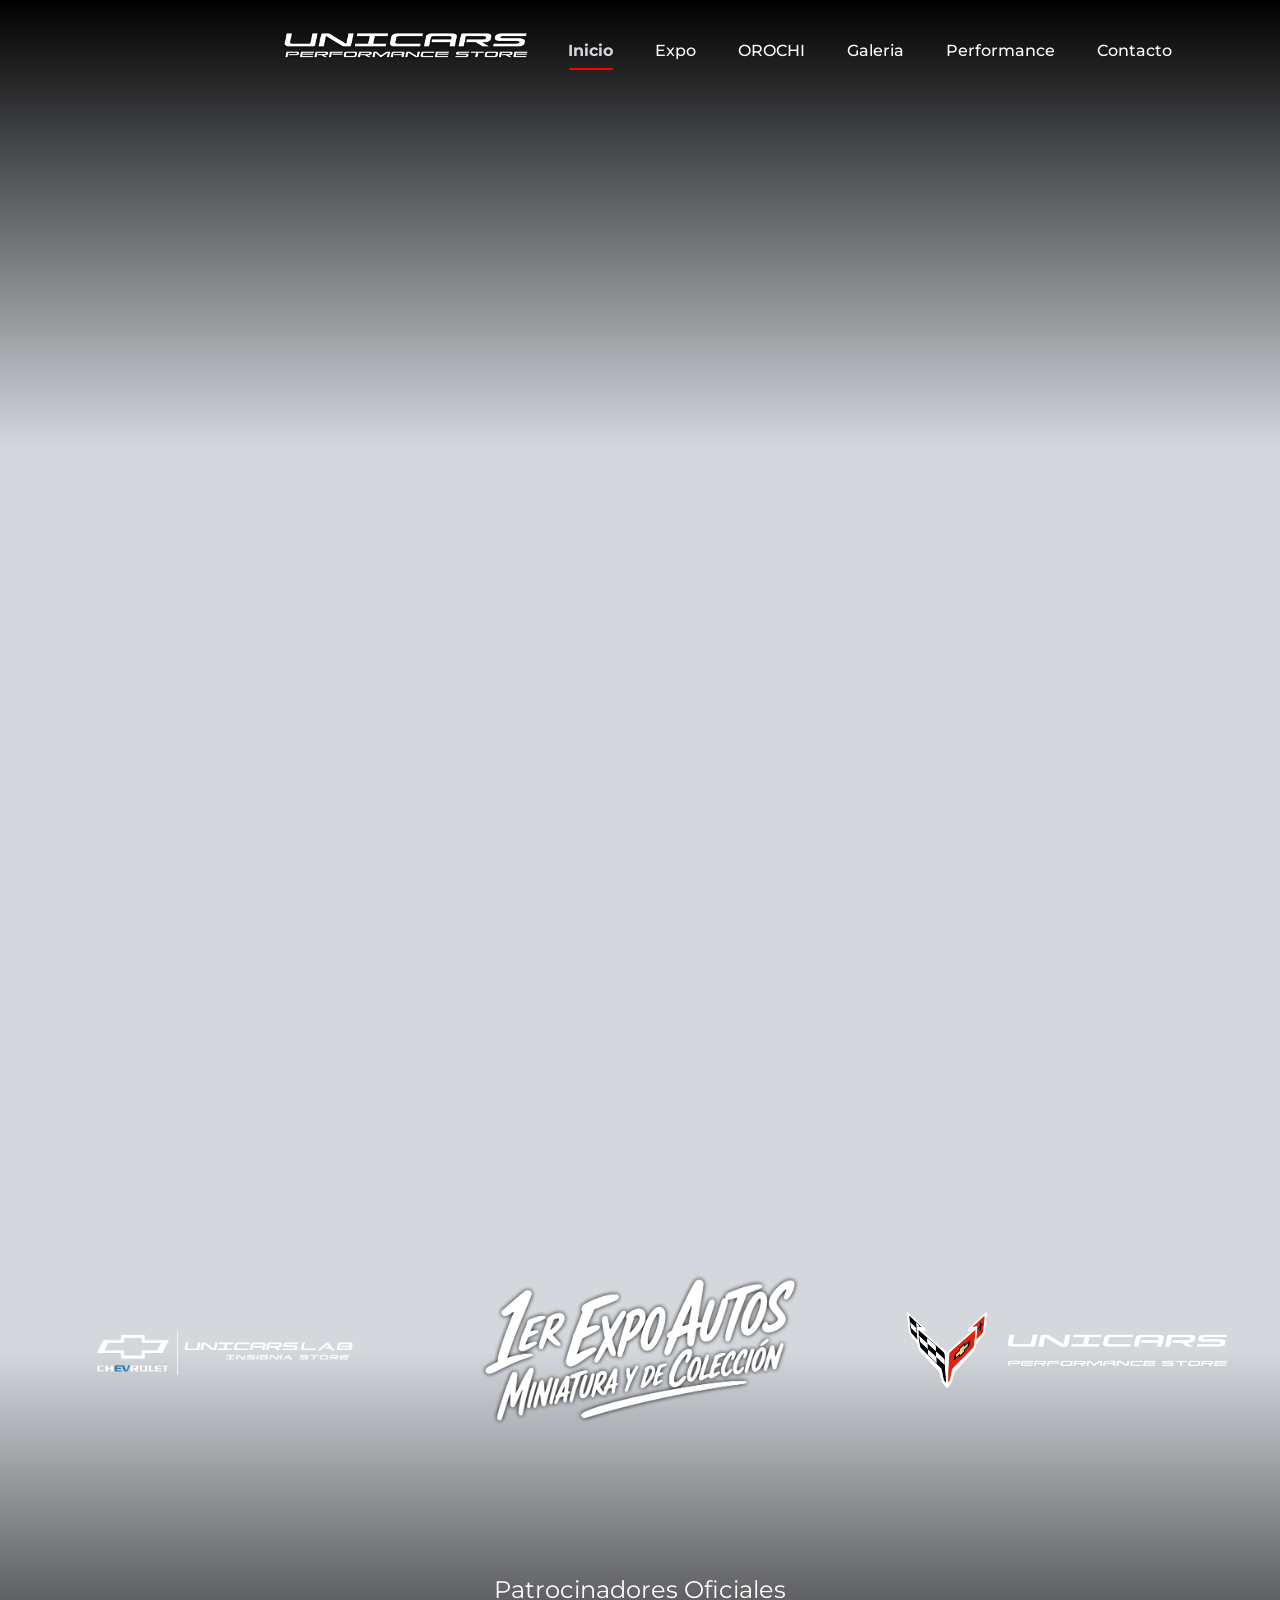
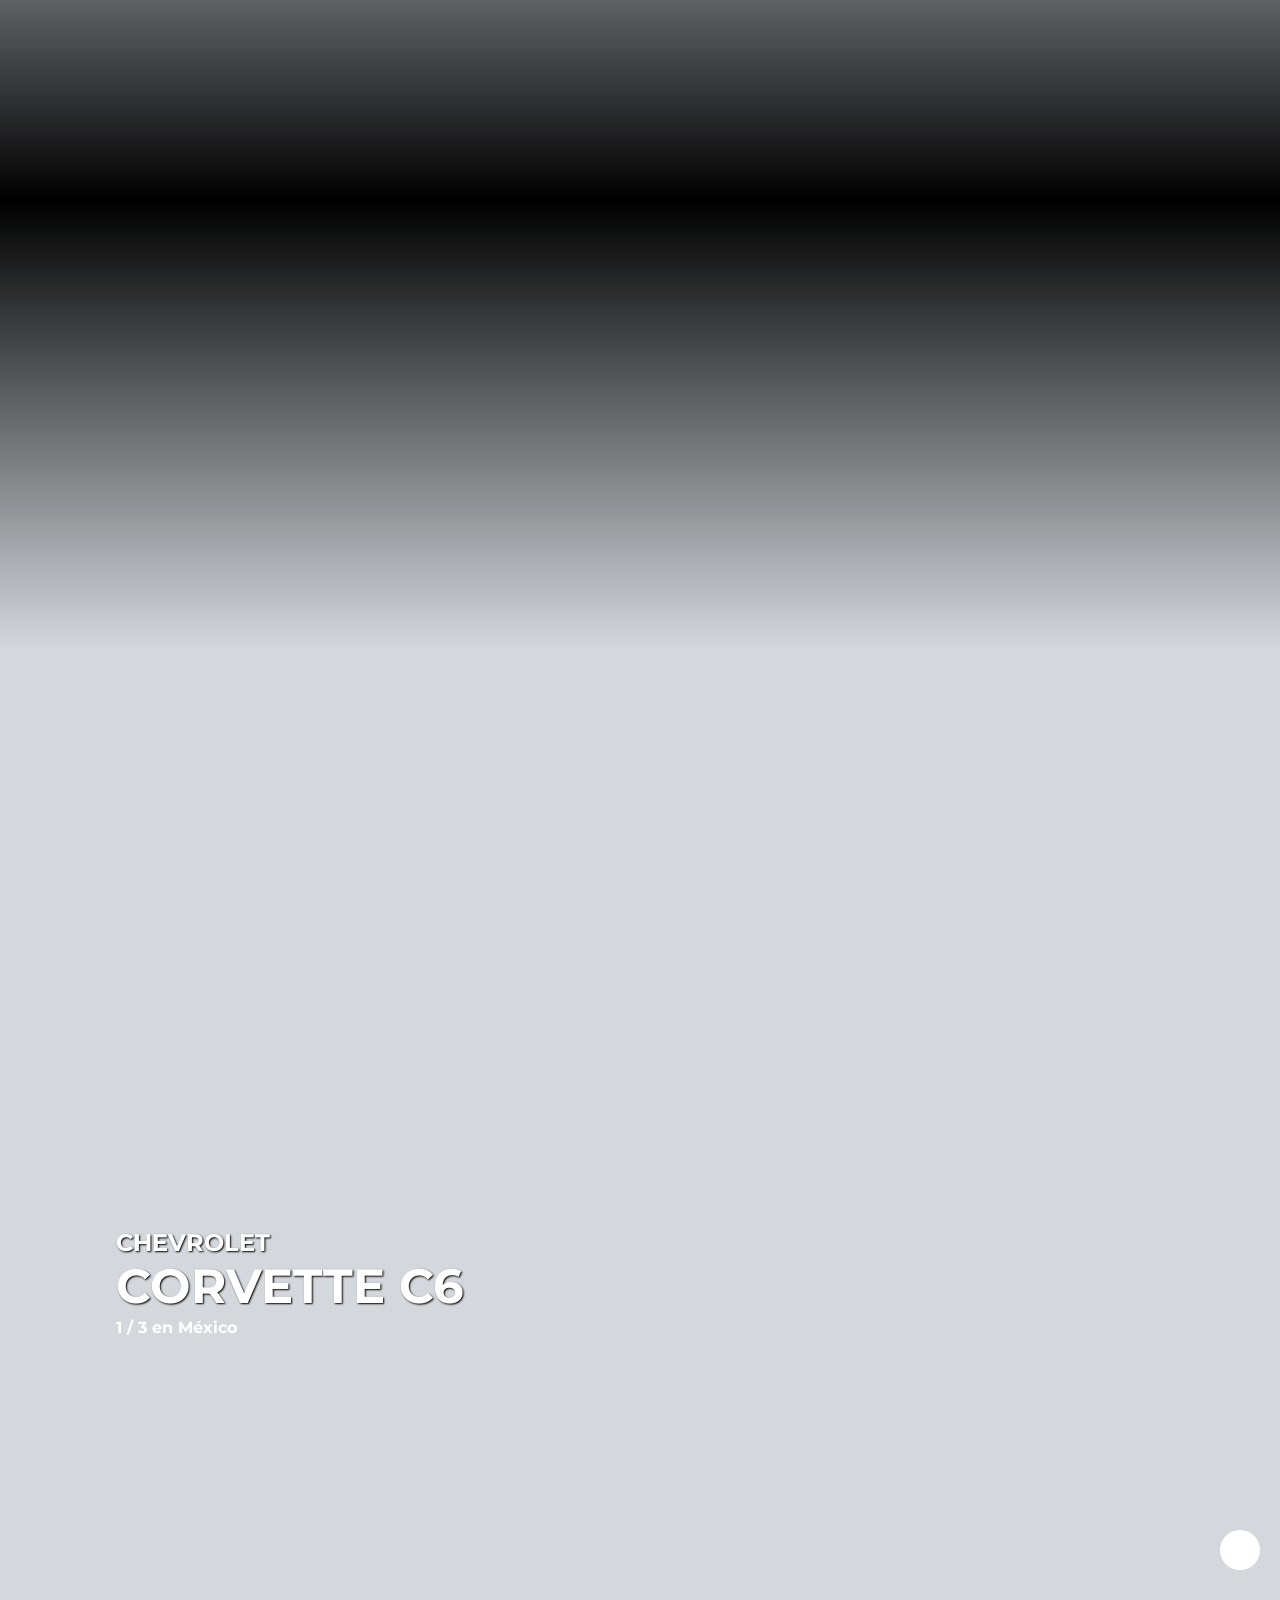
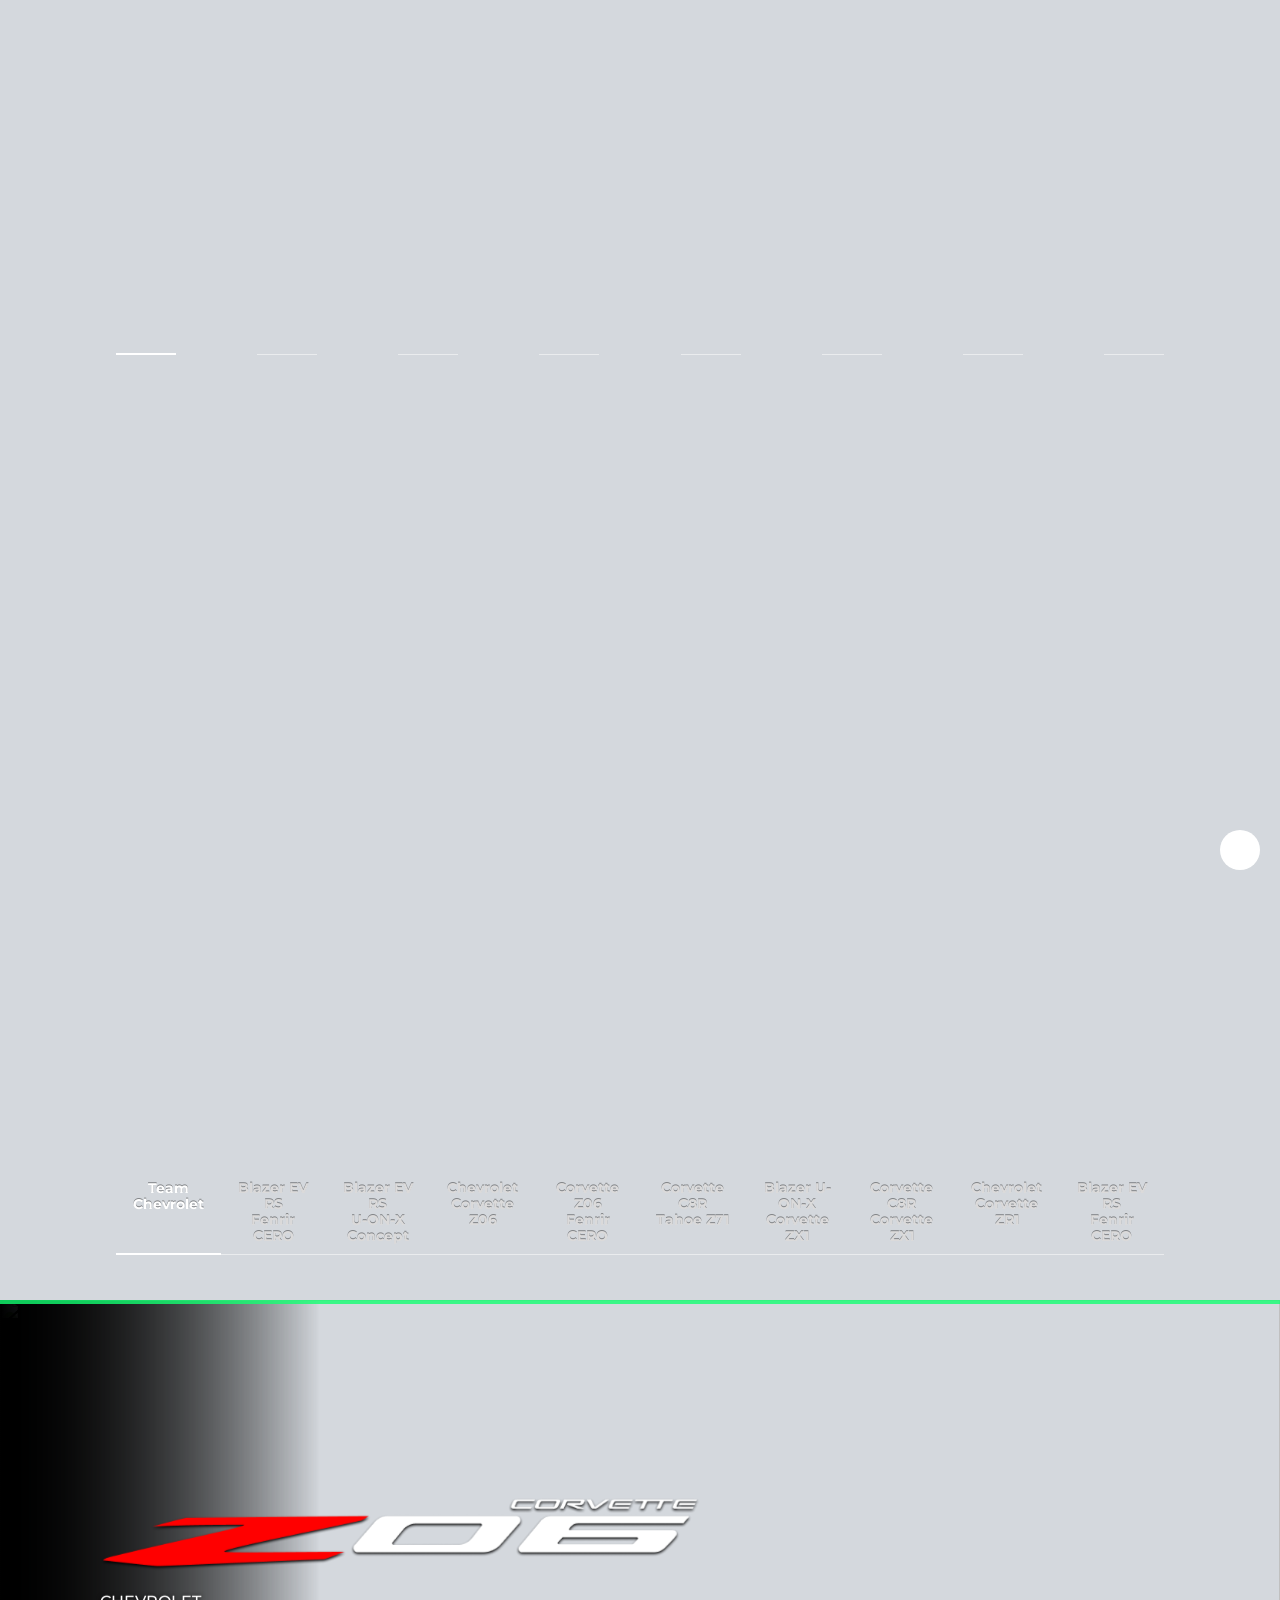
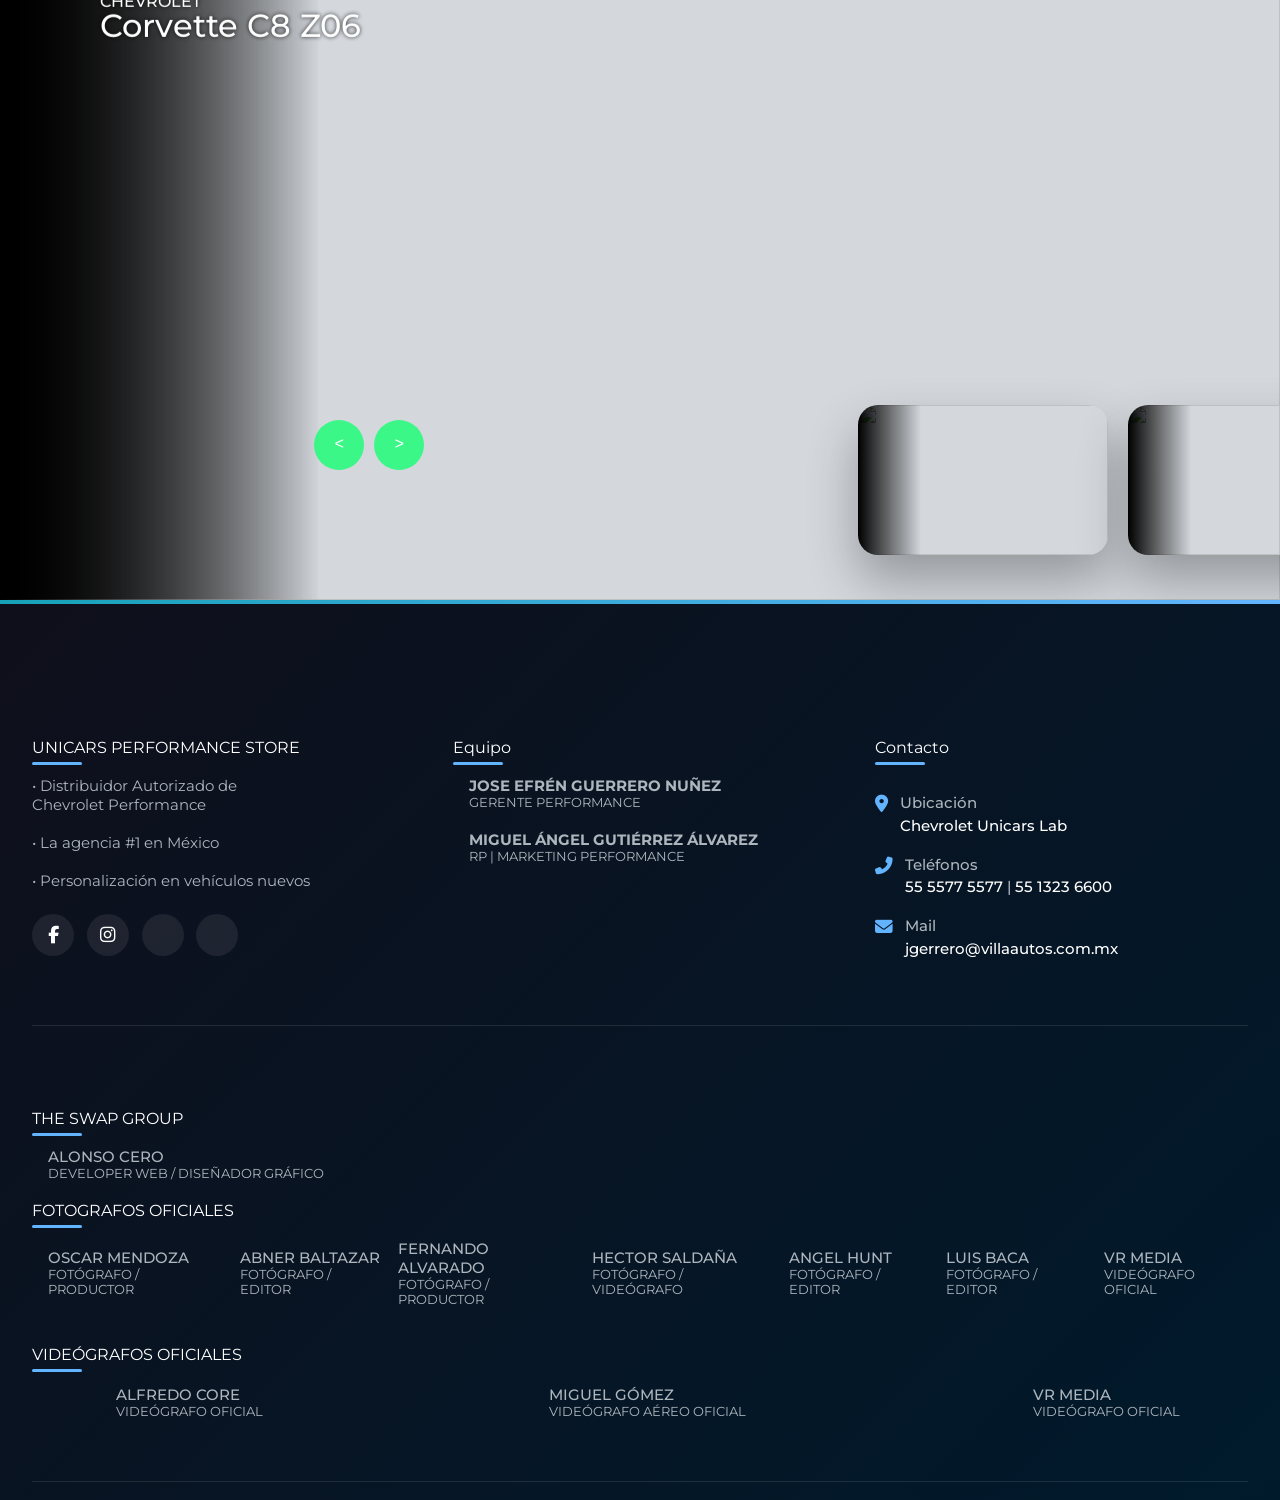
==== commit 2bf36fe3: "Add files via upload" ====
--- a/index.html
+++ b/index.html
@@ -32,11 +32,16 @@
   <link rel="stylesheet" href="assets/css/tsg tss proyect ea chevroletunicarslab 1st-section.css">
   <link rel="stylesheet" href="assets/css/tsg tss proyect ea chevroletunicarslab 2nd-section.css">
   <link rel="stylesheet" href="assets/css/tsg tss proyect ea chevroletunicarslab 3rd-section.css">
-  <link rel="stylesheet" href="assets/css/tsg tss proyect ea chevroletunicarslab 4th-section.css">
+
+
+  <script src="https://ajax.googleapis.com/ajax/libs/jquery/3.4.1/jquery.min.js"></script>
+  <script src="https://cdnjs.cloudflare.com/ajax/libs/slick-carousel/1.9.0/slick.min.js"></script>
+
 
 </head>
 
 <body>
+
 
   <!--========== x ==========  Navigation ========== x ==========-->
   <header class="width fixed center header index-4">
@@ -60,10 +65,14 @@
             <a href="#stwo" class="nav__link">Expo</a>
           </li>
 
+          <li class="relative nav__item" data-aos="fade-left" data-aos-offset="500" data-aos-duration="3000">
+            <a href="#orochi" class="nav__link">OROCHI</a>
+          </li>
+
           <li class="relative nav__item" data-aos="fade-left" data-aos-offset="500" data-aos-duration="2000">
             <a href="#sthree" class="nav__link">Galeria</a>
           </li>
-          
+
           <li class="relative nav__item" data-aos="fade-left" data-aos-offset="500" data-aos-duration="2000">
             <a href="#sfour" class="nav__link">Performance</a>
           </li>
@@ -86,7 +95,7 @@
   </header>
   <!--========== x ==========  Navigation ========== x ==========-->
 
-  
+
   <!-- ========== x ========== tsg tss proyect ea chevroletunicarslab 1st-section  ========== x ========== -->
   <section class="width center hidden index-1 video__car">
     <video id="videoPlayer" muted autoplay preload loop playsinline>
@@ -102,115 +111,175 @@
 
   <section class="width center hidden index-1 relative" id="stwo">
 
-  <div class="video-text">
-    <img src="assets/img/Logo Chevrolet Unicars Lab.png" alt="">
-    <img src="assets/img/logo expo.png" alt="">
-    <img src="assets/img/logo Unicars Performance Store.png" alt="">
-  </div>
+    <div class="video-text">
+      <img src="assets/img/Logo Chevrolet Unicars Lab.png" alt="">
+      <img src="assets/img/logo expo.png" alt="">
+      <img src="assets/img/logo Unicars Performance Store.png" alt="">
+    </div>
+
+    <div class="container">
+      <h2 class="text-center font-weight-bold">Patrocinadores Oficiales</h2>
+      <br>
+      <section class="customer-logos center slider">
+        <div class="slide pat-of1"></div>
+        <div class="slide pat-of2"></div>
+        <div class="slide pat-of3"></div>
+        <div class="slide pat-of4"></div>
+        <div class="slide pat-of5"></div>
+        <div class="slide pat-of6"></div>
+        <div class="slide pat-of7"></div>
+        <div class="slide pat-of8"></div>
+        <div class="slide pat-of9"></div>
+        <div class="slide pat-of10"></div>
+
+      </section>
+    </div>
+  </section>
+
+  <!-- ========== x ========== tsg tss proyect ea chevroletunicarslab 2nd-section  ========== x ========== -->
+  <section class="relative center index-2" id="orochi">
+
+    <iframe class="absolute" src="video.html" frameborder="0"></iframe>
     
-</section>
-
-
-<!-- ========== x ========== tsg tss proyect ea chevroletunicarslab 2nd-section  ========== x ========== -->
+    <div class="imgoro relative center">
+      <a href="#imgoro">
+        <img
+          src="https://ik.imagekit.io/ql9msrqiq/Unicars%20Performance%20Store/ODT-03.png?updatedAt=1784947101988"
+          alt="">
+      </a>
+    </div>
+    
+
+  </section>
+
+
+  <section class="relative center index-2" id="imgoro">
+    <iframe src="orochi.html" frameborder="0"></iframe>
+  </section>
+
+  <!-- ========== x ========== tsg tss proyect ea chevroletunicarslab 2nd-section  ========== x ========== -->
+
+
+  <!-- ========== x ========== tsg tss proyect ea chevroletunicarslab 2nd-section  ========== x ========== -->
   <section class="relative center index-2" id="sthree">
 
     <div class="slider-container">
       <!-- Slider List Items -->
       <div class="slider-wrapper swiper-wrapper">
-        <div class="slider-item swiper-slide">
-          <div class="slide-content">
-            <h3 class="slide-subtitle"></h3>
-            <h2 class="slide-title"></h2>
-            <p class="slide-description"></p>
-           
-          </div>
-        </div>
-
-        <div class="slider-item swiper-slide">
-          <div class="slide-content">
-            <h3 class="slide-subtitle"></h3>
-            <h2 class="slide-title"></h2>
-            <p class="slide-description"></p>
-           
-          </div>
-        </div>
-
-        <div class="slider-item swiper-slide">
-          <div class="slide-content">
-            <h3 class="slide-subtitle"></h3>
-            <h2 class="slide-title"></h2>
-            <p class="slide-description"></p>
-           
-          </div>
-        </div>
-
-        <div class="slider-item swiper-slide">
-          <div class="slide-content">
-            <h3 class="slide-subtitle"></h3>
-            <h2 class="slide-title"></h2>
-            <p class="slide-description"></p>
-           
-          </div>
-        </div>
-
-        <div class="slider-item swiper-slide">
-          <div class="slide-content">
-            <h3 class="slide-subtitle"></h3>
-            <h2 class="slide-title"></h2>
-            <p class="slide-description"></p>
-           
-          </div>
-        </div>
-        
-        <div class="slider-item swiper-slide">
-          <div class="slide-content">
-            <h3 class="slide-subtitle"></h3>
-            <h2 class="slide-title"></h2>
-            <p class="slide-description"></p>
-           
-          </div>
-        </div>
-
-        <div class="slider-item swiper-slide">
-          <div class="slide-content">
-            <h3 class="slide-subtitle"></h3>
-            <h2 class="slide-title"></h2>
-            <p class="slide-description"></p>
-           
-          </div>
-        </div>
-
-        <div class="slider-item swiper-slide">
-          <div class="slide-content">
-            <h3 class="slide-subtitle"></h3>
-            <h2 class="slide-title"></h2>
-            <p class="slide-description"></p>
-           
-          </div>
-        </div>
-
+<!-- 1 -->
+        <div class="slider-item swiper-slide">
+          <div class="slide-content">
+            <h3 class="slide-subtitle"></h3>
+            <h2 class="slide-title"></h2>
+            <p class="slide-description"></p>
+
+          </div>
+        </div>
+<!-- 2 -->
+        <div class="slider-item swiper-slide">
+          <div class="slide-content">
+            <h3 class="slide-subtitle"></h3>
+            <h2 class="slide-title"></h2>
+            <p class="slide-description"></p>
+
+          </div>
+        </div>
+<!-- 3 -->
+        <div class="slider-item swiper-slide">
+          <div class="slide-content">
+            <h3 class="slide-subtitle"></h3>
+            <h2 class="slide-title"></h2>
+            <p class="slide-description"></p>
+
+          </div>
+        </div>
+<!-- 4 -->
+        <div class="slider-item swiper-slide">
+          <div class="slide-content">
+            <h3 class="slide-subtitle"></h3>
+            <h2 class="slide-title"></h2>
+            <p class="slide-description"></p>
+
+          </div>
+        </div>
+<!-- 5 -->
+        <div class="slider-item swiper-slide">
+          <div class="slide-content">
+            <h3 class="slide-subtitle"></h3>
+            <h2 class="slide-title"></h2>
+            <p class="slide-description"></p>
+
+          </div>
+        </div>
+<!-- 6 -->
+        <div class="slider-item swiper-slide">
+          <div class="slide-content">
+            <h3 class="slide-subtitle"></h3>
+            <h2 class="slide-title"></h2>
+            <p class="slide-description"></p>
+
+          </div>
+        </div>
+<!-- 8 -->
+        <div class="slider-item swiper-slide">
+          <div class="slide-content">
+            <h3 class="slide-subtitle"></h3>
+            <h2 class="slide-title"></h2>
+            <p class="slide-description"></p>
+
+          </div>
+        </div>
+<!-- 9 -->
+        <div class="slider-item swiper-slide">
+          <div class="slide-content">
+            <h3 class="slide-subtitle"></h3>
+            <h2 class="slide-title"></h2>
+            <p class="slide-description"></p>
+
+          </div>
+        </div>
+<!-- 10 -->
+        <div class="slider-item swiper-slide">
+          <div class="slide-content">
+            <h3 class="slide-subtitle"></h3>
+            <h2 class="slide-title"></h2>
+            <p class="slide-description"></p>
+
+          </div>
+        </div>
+        <!-- 11 -->
+        <div class="slider-item swiper-slide">
+          <div class="slide-content">
+            <h3 class="slide-subtitle"></h3>
+            <h2 class="slide-title"></h2>
+            <p class="slide-description"></p>
+
+          </div>
+        </div>
 
       </div>
       <!-- Slider Pagination -->
       <div class="slider-controls">
         <ul class="slider-pagination">
           <div class="slider-indicator"></div>
-          <li class="slider-tab current"><b>C8R | ZX1</b><br><b>BOSS | Z71 | 400SS</b></li>
+          <li class="slider-tab current"><b>Team</b><br><b>Chevrolet</b></li>
           <li class="slider-tab"><b>Blazer EV RS</b> <br> <b>Fenrir CERO</b></li>
           <li class="slider-tab"><b>Blazer EV RS</b> <br> <b>U-ON-X Concept</b></li>
           <li class="slider-tab"><b>Chevrolet</b> <br> <b>Corvette Z06</b></li>
+          <li class="slider-tab"><b>Corvette Z06</b> <br> <b>Fenrir CERO</b></li>
           <li class="slider-tab"><b>Corvette C8R</b> <br> <b>Tahoe Z71</b></li>
           <li class="slider-tab"><b>Blazer U-ON-X</b> <br> <b>Corvette ZX1</b></li>
           <li class="slider-tab"><b>Corvette C8R</b> <br> <b>Corvette ZX1</b></li>
-          <li class="slider-tab"><b>Chevrolet</b> <br> <b>Corvette ZR1 X</b></li>
-        
-          
+          <li class="slider-tab"><b>Chevrolet</b> <br> <b>Corvette ZR1</b></li>
+          <li class="slider-tab"><b>Blazer EV RS</b> <br> <b>Fenrir CERO</b></li>
+
+
         </ul>
       </div>
       <!-- Slider Navigations (Prev/Next) -->
       <div class="slider-navigations">
-        <button id="slide-prev" class="material-symbols-rounded">arrow_left_alt</button>
-        <button id="slide-next" class="material-symbols-rounded">arrow_right_alt</button>
+        <button id="slide-prev" class="material-symbols-rounded"><i class="uil uil-angle-left"></i></button>
+        <button id="slide-next" class="material-symbols-rounded"><i class="uil uil-angle-right-b"></i></button>
       </div>
     </div>
 
@@ -220,7 +289,6 @@
 
 
 
-
   <!-- ========== x ========== tsg tss proyect ea chevroletunicarslab 2nd-section  ========== x ========== -->
   <section class="relative center index-2" id="sfour">
 
@@ -236,11 +304,8 @@
           <div class="content">
             <img src="assets/img/logo Unicars Performance Store.png" alt="">
             <br>
-            
-             <br>
-            <div class="btn">
-              <button>Ver más</button>
-            </div>
+
+            
           </div>
         </div>
 
@@ -251,14 +316,12 @@
             alt="">
           <div class="content">
             <img src="assets/img/Corvette C8 Z06 logo.png" alt="">
-            <br>
+            <br> <br>
             <div class="title">Chevrolet</div>
             <div class="name">Corvette C8 Z06</div>
             <!-- <div class="des">UNICARS PERFORMANCE STORE</div> -->
-             <br>
-            <div class="btn">
-              <button>Ver más</button>
-            </div>
+             
+            
           </div>
         </div>
 
@@ -271,55 +334,47 @@
 
           <div class="content">
             <img src="assets/img/Corvette C8 Z06 logo.png" alt="">
-            <br>
+            <br> <br>
             <div class="title">Chevrolet</div>
             <div class="name">Corvette C8 Z06</div>
             <!-- <div class="des">UNICARS PERFORMANCE STORE</div> -->
-             <br>
-            <div class="btn">
-              <button>Ver más</button>
-            </div>
-          </div>
-
-        </div>
-
-        <div class="item">
-          <div class="capa"></div>
-
-          <img
-            src="https://ik.imagekit.io/ql9msrqiq/Unicars%20Performance%20Store/1-Corvette-C8-ZX1-by-Oscar-M%201.jpg"
+             
+            
+          </div>
+
+        </div>
+
+        <div class="item">
+          <div class="capa"></div>
+
+          <img src="https://ik.imagekit.io/ql9msrqiq/Unicars%20Performance%20Store/1-Corvette-C8-ZX1-by-Oscar-M%201.jpg"
             alt="">
 
           <div class="content">
             <img src="assets/img/Logo Corvette 1 of 1.png" alt="">
-            <br>
+            <br> <br>
             <div class="title">Chevrolet</div>
             <div class="name">Corvette C8 ZX1</div>
             <!-- <div class="des">UNICARS PERFORMANCE STORE</div> -->
-             <br>
-            <div class="btn">
-              <button>Ver más</button>
-            </div>
-          </div>
-
-        </div>
-
-        <div class="item">
-          <div class="capa"></div>
-
-          <img
-            src="https://ik.imagekit.io/ql9msrqiq/Unicars%20Performance%20Store/2-Corvette-C8-ZX1-by-Oscar-M%201.jpg"
+             
+            
+          </div>
+
+        </div>
+
+        <div class="item">
+          <div class="capa"></div>
+
+          <img src="https://ik.imagekit.io/ql9msrqiq/Unicars%20Performance%20Store/2-Corvette-C8-ZX1-by-Oscar-M%201.jpg"
             alt="">
           <div class="content">
             <img src="assets/img/Logo Corvette 1 of 1.png" alt="">
-            <br>
+            <br> <br>
             <div class="title">Chevrolet</div>
             <div class="name">Corvette C8 ZX1</div>
             <!-- <div class="des">UNICARS PERFORMANCE STORE</div> -->
-             <br>
-            <div class="btn">
-              <button>Ver más</button>
-            </div>
+             
+            
           </div>
         </div>
 
@@ -331,14 +386,12 @@
             alt="">
           <div class="content">
             <img src="assets/img/Logo Corvette ZR1.png" alt="">
-            <br>
+            <br> <br>
             <div class="title">Chevrolet</div>
             <div class="name">Corvette C8 ZR1</div>
             <!-- <div class="des">UNICARS PERFORMANCE STORE</div> -->
-             <br>
-            <div class="btn">
-              <button>Ver más</button>
-            </div>
+             
+            
           </div>
         </div>
 
@@ -350,14 +403,12 @@
             alt="">
           <div class="content">
             <img src="assets/img/Logo Corvette ZR1.png" alt="">
-            <br>
+            <br> <br>
             <div class="title">Chevrolet</div>
             <div class="name">Corvette C8 ZR1</div>
             <!-- <div class="des">UNICARS PERFORMANCE STORE</div> -->
-             <br>
-            <div class="btn">
-              <button>Ver más</button>
-            </div>
+             
+            
           </div>
         </div>
 
@@ -369,14 +420,12 @@
             alt="">
           <div class="content">
             <img src="assets/img/Logo Blazer U ON X Concept.png" alt="">
-            <br>
-            <div class="title">Chevrolet</div>
-            <div class="name">Blazer EV RS <br> U-ON-X Concept</div>
-            <!-- <div class="des">UNICARS PERFORMANCE STORE</div> -->
-             <br>
-            <div class="btn">
-              <button>Ver más</button>
-            </div>
+            <br> <br>
+            <div class="title">Chevrolet</div>
+            <div class="name">Blazer U-ON-X Concept</div>
+            <!-- <div class="des">UNICARS PERFORMANCE STORE</div> -->
+             
+            
           </div>
         </div>
 
@@ -388,14 +437,12 @@
             alt="">
           <div class="content">
             <img src="assets/img/Logo Blazer U ON X Concept.png" alt="">
-            <br>
-            <div class="title">Chevrolet</div>
-            <div class="name">Blazer EV RS <br> U-ON-X Concept</div>
-            <!-- <div class="des">UNICARS PERFORMANCE STORE</div> -->
-             <br>
-            <div class="btn">
-              <button>Ver más</button>
-            </div>
+            <br> <br>
+            <div class="title">Chevrolet</div>
+            <div class="name">Blazer U-ON-X Concept</div>
+            <!-- <div class="des">UNICARS PERFORMANCE STORE</div> -->
+             
+            
           </div>
         </div>
 
@@ -407,14 +454,13 @@
             alt="">
           <div class="content">
             <img src="assets/img/Logo Tahoe Z71.png" alt="">
-            <br>
-            <div class="title">Chevrolet</div>
-            <div class="name">TAHOE Z71 by Cup Studio</div>
-            <!-- <div class="des">UNICARS PERFORMANCE STORE</div> -->
-             <br>
-            <div class="btn">
-              <button>Ver más</button>
-            </div>
+            <br> <br>
+            <div class="title">Chevrolet</div>
+            <div class="name">TAHOE Z71</div>
+            
+            <!-- <div class="des">UNICARS PERFORMANCE STORE</div> -->
+             
+            
           </div>
         </div>
 
@@ -426,14 +472,13 @@
             alt="">
           <div class="content">
             <img src="assets/img/Logo Tahoe Z71.png" alt="">
-            <br>
-            <div class="title">Chevrolet</div>
-            <div class="name">TAHOE Z71 by Cup Studio</div>
-            <!-- <div class="des">UNICARS PERFORMANCE STORE</div> -->
-             <br>
-            <div class="btn">
-              <button>Ver más</button>
-            </div>
+            <br> <br>
+            <div class="title">Chevrolet</div>
+            <div class="name">TAHOE Z71 </div>
+            
+            <!-- <div class="des">UNICARS PERFORMANCE STORE</div> -->
+             
+            
           </div>
         </div>
 
@@ -441,9 +486,9 @@
 
       <!--next prev button-->
       <div class="arrows">
-            <button class="prev"><</button>
+        <button class="prev"><</button>
             <button class="next">></button>
-        </div>
+      </div>
 
 
       <!-- time running -->
@@ -457,7 +502,7 @@
 
   <!-- ========== x ========== tsg tss proyect ea chevroletunicarslab 3rd-section  ========== x ========== -->
   <!-- <section class="teams" id="sfive"> -->
-    <!-- <div class="slider-container">
+  <!-- <div class="slider-container">
       
       <div class="slider-wrapper swiper-wrapper">
         <div class="slider-item swiper-slide">
@@ -535,8 +580,8 @@
       </div>
       
       <div class="slider-navigations">
-        <button id="slide-prev" class="material-symbols-rounded">arrow_left_alt</button>
-        <button id="slide-next" class="material-symbols-rounded">arrow_right_alt</button>
+        <button id="slide-prev" class="material-symbols-rounded"><</button>
+        <button id="slide-next" class="material-symbols-rounded">></button>
       </div>
     </div> -->
   <!-- </section> -->
@@ -544,198 +589,208 @@
 
   <!--========== x ========== FOOTER ========== x ========== -->
 
-    <footer id="ssix" class="footer relative index-2">
-        <div class="container-footer">
-            <div class="footer-grid">
-                <!-- Colonne 1 - À propos -->
-                <div class="footer-column">
-                    <h3>UNICARS PERFORMANCE STORE</h3>
-
-                    <br><br>
-                    <p>• Distribuidor Autorizado de <br> Chevrolet Performance</p>
-                    <br>
-                    <p>• La agencia #1 en México</p>
-                    <br>
-                    <p>• Personalización en vehículos nuevos</p>
-
-                    <div class="social-links">
-                        <a href="https://www.facebook.com/ChevroletPerformanceStoreUnicars" class="social-link"
-                            aria-label="Facebook"><i class="fab fa-facebook-f"></i></a>
-                        <a href="https://www.instagram.com/unicars.performance/" class="social-link"
-                            aria-label="Instagram"><i class="fab fa-instagram"></i></a>
-                        <a href="https://www.chevroletunicars.com.mx/" class="social-link" aria-label="Instagram"><i
-                                class="uil uil-link-h"></i></a>
-                        <a href="https://api.whatsapp.com/send?phone=+5518701832&text=Hola%20Efr%C3%A9n,%20estoy%20interesad@%20en%20un%20auto%20de%20Chevrolet%20Performance%20Store"
-                            class="social-link" aria-label="Instagram"><i class="uil uil-whatsapp"></i></a>
-                    </div>
-                </div>
-
-                <!-- Colonne 2 - Liens rapides -->
-                <div class="footer-column">
-                    <h3>Equipo</h3>
-                    <br><br>
-                    <ul class="footer-links">
-                        <li>
-                            <a href="#">
-                                <h4><b>JOSE EFRÉN GUERRERO NUÑEZ</b></h4>
-                                <h5>GERENTE PERFORMANCE</h5>
-                            </a>
-                            <br><br>
-                            <a href="https://www.instagram.com/miguel_performance_1/">
-                                <h4><b>MIGUEL ÁNGEL GUTIÉRREZ ÁLVAREZ </b></h4>
-                                <h5>RP | MARKETING PERFORMANCE</h5>
-                            </a>
-                        </li>
-
-                    </ul>
-                </div>
-
-                <!-- Colonne 4 - Contact -->
-                <div class="footer-column">
-                    <h3>Contacto</h3>
-                    <br><br>
-                    <div class="contact-info">
-                        <div class="contact-item">
-                            <i class="fas fa-map-marker-alt"></i>
-                            <span>Ubicación<br><a href="https://maps.app.goo.gl/fUBZXoYGb7T5udecA">Chevrolet Unicars
-                                    Lab</a></span>
-                        </div>
-
-                        <div class="contact-item">
-                            <i class="fas fa-phone-alt"></i>
-                            <span>
-                                Teléfonos
-                                <br>
-                                <a href="tel:5555775577">55 5577 5577</a> | <a href="tel:5513236600">55 1323 6600</a>
-                            </span>
-                        </div>
-
-                        <div class="contact-item">
-                            <i class="fas fa-envelope"></i>
-                            <span>
-                                Mail
-                                <br>
-                                <a href="mailto:jgerrero@villaautos.com.mx">jgerrero@villaautos.com.mx</a></span>
-                        </div>
-
-
-                    </div>
-
-                </div>
+  <footer id="ssix" class="footer relative index-2">
+    <div class="container-footer">
+      <div class="footer-grid">
+        <!-- Colonne 1 - À propos -->
+        <div class="footer-column">
+          <h3>UNICARS PERFORMANCE STORE</h3>
+
+          <br><br>
+          <p>• Distribuidor Autorizado de <br> Chevrolet Performance</p>
+          <br>
+          <p>• La agencia #1 en México</p>
+          <br>
+          <p>• Personalización en vehículos nuevos</p>
+
+          <div class="social-links">
+            <a href="https://www.facebook.com/ChevroletPerformanceStoreUnicars" class="social-link"
+              aria-label="Facebook"><i class="fab fa-facebook-f"></i></a>
+            <a href="https://www.instagram.com/unicars.performance/" class="social-link" aria-label="Instagram"><i
+                class="fab fa-instagram"></i></a>
+            <a href="https://www.chevroletunicars.com.mx/" class="social-link" aria-label="Instagram"><i
+                class="uil uil-link-h"></i></a>
+            <a href="https://api.whatsapp.com/send?phone=+5518701832&text=Hola%20Efr%C3%A9n,%20estoy%20interesad@%20en%20un%20auto%20de%20Chevrolet%20Performance%20Store"
+              class="social-link" aria-label="Instagram"><i class="uil uil-whatsapp"></i></a>
+          </div>
+        </div>
+
+        <!-- Colonne 2 - Liens rapides -->
+        <div class="footer-column">
+          <h3>Equipo</h3>
+          <br><br>
+          <ul class="footer-links">
+            <li>
+              <a href="#">
+                <h4><b>JOSE EFRÉN GUERRERO NUÑEZ</b></h4>
+                <h5>GERENTE PERFORMANCE</h5>
+              </a>
+              <br><br>
+              <a href="https://www.instagram.com/miguel_performance_1/">
+                <h4><b>MIGUEL ÁNGEL GUTIÉRREZ ÁLVAREZ </b></h4>
+                <h5>RP | MARKETING PERFORMANCE</h5>
+              </a>
+            </li>
+
+          </ul>
+        </div>
+
+        <!-- Colonne 4 - Contact -->
+        <div class="footer-column">
+          <h3>Contacto</h3>
+          <br><br>
+          <div class="contact-info">
+            <div class="contact-item">
+              <i class="fas fa-map-marker-alt"></i>
+              <span>Ubicación<br><a href="https://maps.app.goo.gl/fUBZXoYGb7T5udecA">Chevrolet Unicars
+                  Lab</a></span>
             </div>
 
-            <div class="copyright"></div>
-
-            <br>
-
-            <div class="footer-grid">
-                <!-- Colonne 1 - À propos -->
-                <div class="footer-column">
-                    <h3>THE SWAP GROUP</h3>
-                    <br><br>
-                    <ul class="footer-links">
-                        <li>
-                            <a href="https://www.instagram.com/alonsocero/">
-                                <h4>ALONSO CERO</h4>
-                                <h5>DEVELOPER WEB / DISEÑADOR GRAFICO</h5>
-                            </a>
-
-                            <br><br>
-
-                            <h3>FOTOGRAFOS OFICIALES</h3>
-
-                            <br><br>
-
-                            <div class="team-tsg-fotografos s-a">
-
-                                <a href="https://www.instagram.com/mendozamartinezoscar10/">
-                                    <h4>OSCAR MENDOZA</h4>
-                                    <h5>FOTÓGRAFO / PRODUCTOR</h5>
-                                </a>
-
-                                <br><br>
-
-                                <a href="https://www.instagram.com/abs_exotic/">
-                                    <h4>ABNER BALTAZAR</h4>
-                                    <h5>FOTÓGRAFO / EDITOR</h5>
-                                </a>
-
-                                <br><br>
-
-                                <a href="https://www.instagram.com/honeydew_alvarado/">
-                                    <h4>FERNANDO ALVARADO</h4>
-                                    <h5>FOTÓGRAFO / PRODUCTOR</h5>
-                                </a>
-
-                                <br><br>
-
-                                <a href="https://www.instagram.com/wine.raw/">
-                                    <h4>HECTOR SALDAÑA</h4>
-                                    <h5>FOTÓGRAFO / VIDEÓGRAFO</h5>
-                                </a>
-
-                                <br><br>
-                                <a href="https://www.instagram.com/huntherkiller00/">
-                                    <h4>ANGEL HUNT</h4>
-                                    <h5>FOTÓGRAFO / EDITOR</h5>
-                                </a>
-                            </div>
-
-                            <br><br>
-
-                            <h3>VIDEÓGRAFOS OFICIALES</h3>
-
-                            <br><br>
-
-                            <div class="team-tsg-fotografos s-a">
-
-                                <a href="https://www.instagram.com/alfredo_core/">
-                                    <h4>ALFREDO CORE</h4>
-                                    <h5>VIDEÓGRAFO OFICIAL</h5>
-                                </a>
-
-                                <br><br>
-
-                                <a href="https://www.instagram.com/skyframe_mx/">
-                                    <h4>MIGUEL GÓMEZ</h4>
-                                    <h5>VIDEÓGRAFO AÉREO OFICIAL</h5>
-                                </a>
-
-                                <br><br>
-
-                                <a href="https://www.instagram.com/_vr_media_/">
-                                    <h4>VR MEDIA</h4>
-                                    <h5>VIDEÓGRAFO OFICIAL</h5>
-                                </a>
-
-                            </div>
-
-                        </li>
-
-                    </ul>
-                </div>
-
-
+            <div class="contact-item">
+              <i class="fas fa-phone-alt"></i>
+              <span>
+                Teléfonos
+                <br>
+                <a href="tel:5555775577">55 5577 5577</a> | <a href="tel:5513236600">55 1323 6600</a>
+              </span>
             </div>
 
-            <div class="copyright">
-                <p>&copy;
-                    <script>document.write(new Date().getFullYear())</script>
-                    Design by <a href="https://www.instagram.com/the.swap.group.mexico/">The Swap Group</a>
-                </p>
+            <div class="contact-item">
+              <i class="fas fa-envelope"></i>
+              <span>
+                Mail
+                <br>
+                <a href="mailto:jgerrero@villaautos.com.mx">jgerrero@villaautos.com.mx</a></span>
             </div>
-        </div>
-
-
-
-    </footer>
-    <!--========== x ========== FOOTER ========== x ========== -->
+
+
+          </div>
+
+        </div>
+      </div>
+
+      <div class="copyright"></div>
+
+      <br>
+
+      <div class="footer-grid">
+        <!-- Colonne 1 - À propos -->
+        <div class="footer-column">
+          <h3>THE SWAP GROUP</h3>
+          <br><br>
+          <ul class="footer-links">
+            <li>
+              <a href="https://www.instagram.com/alonsocero/">
+                <h4>ALONSO CERO</h4>
+                <h5>DEVELOPER WEB / DISEÑADOR GRÁFICO</h5>
+              </a>
+
+              <br><br>
+
+              <h3>FOTOGRAFOS OFICIALES</h3>
+
+              <br><br>
+
+              <div class="team-tsg-fotografos s-a">
+
+                <a href="https://www.instagram.com/mendozamartinezoscar10/">
+                  <h4>OSCAR MENDOZA</h4>
+                  <h5>FOTÓGRAFO / PRODUCTOR</h5>
+                </a>
+
+                <br><br>
+
+                <a href="https://www.instagram.com/abs_exotic/">
+                  <h4>ABNER BALTAZAR</h4>
+                  <h5>FOTÓGRAFO / EDITOR</h5>
+                </a>
+
+                <br><br>
+
+                <a href="https://www.instagram.com/honeydew_alvarado/">
+                  <h4>FERNANDO ALVARADO</h4>
+                  <h5>FOTÓGRAFO / PRODUCTOR</h5>
+                </a>
+
+                <br><br>
+
+                <a href="https://www.instagram.com/wine.raw/">
+                  <h4>HECTOR SALDAÑA</h4>
+                  <h5>FOTÓGRAFO / VIDEÓGRAFO</h5>
+                </a>
+
+                <br><br>
+                <a href="https://www.instagram.com/huntherkiller00/">
+                  <h4>ANGEL HUNT</h4>
+                  <h5>FOTÓGRAFO / EDITOR</h5>
+                </a>
+
+                <br><br>
+                <a href="https://www.instagram.com/bacachorojo/">
+                  <h4>LUIS BACA</h4>
+                  <h5>FOTÓGRAFO / EDITOR</h5>
+                </a>
+
+                <br><br>
+                <a href="https://www.instagram.com/_vr_media_/">
+                  <h4>VR MEDIA</h4>
+                  <h5>VIDEÓGRAFO OFICIAL</h5>
+                </a>
+              </div>
+
+              <br><br>
+
+              <h3>VIDEÓGRAFOS OFICIALES</h3>
+
+              <br><br>
+
+              <div class="team-tsg-fotografos s-a">
+
+                <a href="https://www.instagram.com/alfredo_core/">
+                  <h4>ALFREDO CORE</h4>
+                  <h5>VIDEÓGRAFO OFICIAL</h5>
+                </a>
+
+                <br><br>
+
+                <a href="https://www.instagram.com/skyframe_mx/">
+                  <h4>MIGUEL GÓMEZ</h4>
+                  <h5>VIDEÓGRAFO AÉREO OFICIAL</h5>
+                </a>
+
+                <br><br>
+
+                <a href="https://www.instagram.com/_vr_media_/">
+                  <h4>VR MEDIA</h4>
+                  <h5>VIDEÓGRAFO OFICIAL</h5>
+                </a>
+
+              </div>
+
+            </li>
+
+          </ul>
+        </div>
+
+
+      </div>
+
+      <div class="copyright">
+        <p>&copy;
+          <script>document.write(new Date().getFullYear())</script>
+          Design by <a href="https://www.instagram.com/the.swap.group.mexico/">The Swap Group</a>
+        </p>
+      </div>
+    </div>
+
+
+
+  </footer>
+
+
+  <!--========== x ========== FOOTER ========== x ========== -->
 
   <script src="https://cdn.jsdelivr.net/npm/swiper@11/swiper-bundle.min.js"></script>
-
-
-
-
 
   <!--========== x ========== GENERAL JS ========== x ========== -->
   <script src="assets/js/tsg tss proyect ea chevroletunicarslab 2nd-section.js"></script>
@@ -746,8 +801,35 @@
   <script src="assets/js/tsg tss proyect ea chevroletunicarslab 1st-section.js"></script>
 
 
+  <script>
+
+    $(document).ready(function () {
+      $('.customer-logos').slick({
+        slidesToShow: 6,
+        slidesToScroll: 1,
+        autoplay: true,
+        autoplaySpeed: 1500,
+        arrows: false,
+        dots: false,
+        pauseOnHover: false,
+        responsive: [{
+          breakpoint: 768,
+          setting: {
+            slidesToShow: 4
+          }
+        }, {
+          breakpoint: 520,
+          setting: {
+            slidesToShow: 3
+          }
+        }]
+      });
+    });
+
+  </script>
   <!--========== x ==========  ========== x ========== -->
 
+
 </body>
 
 </html>
--- a/assets/css/tsg tss proyect ea chevroletunicarslab styles.css
+++ b/assets/css/tsg tss proyect ea chevroletunicarslab styles.css
@@ -349,6 +349,7 @@
 }
 .f-e {
   justify-content: var(--flex-end);
+  align-items: flex-end;
   display: var(--flex);
 }
 
@@ -643,7 +644,9 @@
   ##Screen = B/w 481px to 767px
 */
 
-@media (min-width: 481px) and (max-width: 767px) {}
+@media (min-width: 481px) and (max-width: 767px) {
+  
+}
 
 /* 
   ##Device = Most of the Smartphones Mobiles (Portrait)
@@ -651,6 +654,7 @@
 */
 
 @media (min-width: 320px) and (max-width: 480px) {
+  
   .bg-grid {
     width: 90% !important;
   max-width: 90% !important;
@@ -705,3 +709,23 @@
 }
 
 
+
+
+
+
+
+
+
+
+
+
+
+
+
+
+
+
+
+
+
+
--- a/assets/css/tsg tss proyect ea chevroletunicarslab navegation.css
+++ b/assets/css/tsg tss proyect ea chevroletunicarslab navegation.css
@@ -157,6 +157,7 @@
     transition: transform 500ms ease;
     font-weight: bold;
     color: var(--light-medium-principal-color) !important; 
+
     justify-content: center;
     align-items: center;
     display: flex;
@@ -164,7 +165,7 @@
 
 .activen::after {
     position: var(--absolute);
-    background-color: yellow;
+    background-color: red;
     content: "";
     width: 80%;
     height: 100%;
@@ -272,7 +273,7 @@
     transform: scaleX(0);
     bottom: -5px;
     left: 0;
-    background-color: var(--colormblueone);
+    background-color: white;
     transform-origin: bottom right;
     transition: transform 0.5s ease-out;
 }
--- a/assets/css/tsg tss proyect ea chevroletunicarslab footer.css
+++ b/assets/css/tsg tss proyect ea chevroletunicarslab footer.css
@@ -33,7 +33,7 @@
         /* Footer */
         footer {
             height: 100vh;
-            background: linear-gradient(135deg, var(--darker), var(--dark));
+            background: linear-gradient(135deg, var(--darker), var(--dark)) !important;
             color: var(--lighter);
             padding-top: 6rem;
             position: relative;
@@ -47,7 +47,7 @@
             left: 0;
             width: 100%;
             height: 4px;
-            background: linear-gradient(135deg, var(--info), var(--primary));
+            background: linear-gradient(135deg, var(--info), var(--primary)) !important;
         }
 
         .footer-grid {
@@ -99,7 +99,7 @@
         .footer-links a {
             color: var(--gray);
             text-decoration: none;
-            font-size: 0.95rem;
+            font-size: 0.95rem !important;
             display: inline-block;
             transition: var(--transition);
             position: relative;
--- a/assets/css/tsg tss proyect ea chevroletunicarslab 1st-section.css
+++ b/assets/css/tsg tss proyect ea chevroletunicarslab 1st-section.css
@@ -46,10 +46,237 @@
   width: 25%;
 }
 
-
-
-
-
+.videorotten{
+ width: 100vw !important;
+  height: 100vh;
+}
+.imgoro{
+  width: 15%;
+  left: -2%;
+}
+
+.container{
+  height: 200px;
+background-color: transparent;
+    position: absolute;
+    justify-content: center;
+    align-items: center;
+    display: flex;
+    flex-direction: column;
+    bottom: 5%;
+
+}
+.container h2{
+    text-align: center;
+    padding: 20px;
+    margin-bottom: 50px;
+}
+
+
+.slide{
+
+  height: 100px;
+
+  justify-content: center !important;
+  align-items: center !important;
+  display: flex !important;
+}
+.slick-slide{
+    margin: 0 20px;
+}
+.slick-slide img{
+    width: 100%;
+}
+.imgmoto{
+  width: 70% !important;
+}
+.slick-slider{
+    position: relative;
+    display: block;
+    box-sizing: border-box;
+}
+.slick-list{
+    position: relative;
+    display: block;
+    overflow: hidden;
+    margin: 0;
+    padding: 0;
+}
+.slick-track{
+    position: relative;
+    top: 0;
+    left: 0;
+    display: block
+}
+.slick-slide{
+    display: none;
+    float: left;
+    height: 100%;
+    min-height: 1px;
+}
+.slick-slide img{
+    display: block;
+}
+.slick-initialized .slick-slide{
+    display: block;
+}
+.copy{
+    padding-top: 250px;
+}
+
+/* Slider */
+
+.slick-slide {
+  margin: 0px 20px;
+}
+
+.slick-slide img {
+  width: 70%;
+}
+
+.slide{
+  background-size: 80%;
+  background-repeat: no-repeat;
+  background-position: center;
+}
+.pat-of1{
+  background-image: url(https://ik.imagekit.io/ql9msrqiq/Unicars%20Performance%20Store/The%20Swap%20Group%20Of%20glass.png);
+}
+.pat-of2{
+  background-image: url(https://ik.imagekit.io/ql9msrqiq/Unicars%20Performance%20Store/New%20TSM.png);
+  background-size: 70%;
+}
+.pat-of3{
+  background-image: url(https://ik.imagekit.io/ql9msrqiq/Unicars%20Performance%20Store/Logo%20Hilos%20de%20Velocidad.png);
+}
+.pat-of4{
+  background-image: url(https://ik.imagekit.io/ql9msrqiq/Unicars%20Performance%20Store/ODT-01.png?updatedAt=1784947101845);
+}
+.pat-of5{
+  background-image: url(https://ik.imagekit.io/ql9msrqiq/Unicars%20Performance%20Store/logo%20Underground.png);
+background-size: 30%;
+}
+.pat-of6{
+  background-image: url(https://ik.imagekit.io/ql9msrqiq/Unicars%20Performance%20Store/Sin%20nombre%203.png);
+
+}
+.pat-of7{
+  background-image: url(https://ik.imagekit.io/ql9msrqiq/Unicars%20Performance%20Store/logo+transparente+oro.webp?updatedAt=1784951863501);
+}
+.pat-of8{
+  background-image: url(https://ik.imagekit.io/ql9msrqiq/Unicars%20Performance%20Store/Vector%20234.png);
+background-size: 50%;
+}
+.pat-of9{
+  background-image: url(https://ik.imagekit.io/ql9msrqiq/Unicars%20Performance%20Store/Group%2048095472.png?updatedAt=1784951701442);
+background-size: 35%;
+}
+.pat-of10{
+  background-image: url(https://ik.imagekit.io/ql9msrqiq/Unicars%20Performance%20Store/image_192-removebg-preview.png?updatedAt=1784951315120);
+background-size: 50%;
+}
+.slick-slider {
+  position: relative;
+  display: block;
+  box-sizing: border-box;
+  -webkit-user-select: none;
+  -moz-user-select: none;
+  -ms-user-select: none;
+  user-select: none;
+  -webkit-touch-callout: none;
+  -khtml-user-select: none;
+  -ms-touch-action: pan-y;
+  touch-action: pan-y;
+  -webkit-tap-highlight-color: transparent;
+}
+
+.slick-list {
+  position: relative;
+  display: block;
+  overflow: hidden;
+  margin: 0;
+  padding: 0;
+}
+
+.slick-list:focus {
+  outline: none;
+}
+
+.slick-list.dragging {
+  cursor: pointer;
+  cursor: hand;
+}
+
+.slick-slider .slick-track,
+.slick-slider .slick-list {
+  -webkit-transform: translate3d(0, 0, 0);
+  -moz-transform: translate3d(0, 0, 0);
+  -ms-transform: translate3d(0, 0, 0);
+  -o-transform: translate3d(0, 0, 0);
+  transform: translate3d(0, 0, 0);
+}
+
+.slick-track {
+  position: relative;
+  top: 0;
+  left: 0;
+  display: block;
+}
+
+.slick-track:before,
+.slick-track:after {
+  display: table;
+  content: "";
+}
+
+.slick-track:after {
+  clear: both;
+}
+
+.slick-loading .slick-track {
+  visibility: hidden;
+}
+
+.slick-slide {
+  display: none;
+  float: left;
+  height: 100%;
+  min-height: 1px;
+}
+
+[dir="rtl"] .slick-slide {
+  float: right;
+}
+
+.slick-slide img {
+  display: block;
+}
+
+.slick-slide.slick-loading img {
+  display: none;
+}
+
+.slick-slide.dragging img {
+  pointer-events: none;
+}
+
+.slick-initialized .slick-slide {
+  display: block;
+}
+
+.slick-loading .slick-slide {
+  visibility: hidden;
+}
+
+.slick-vertical .slick-slide {
+  display: block;
+  height: auto;
+  border: 1px solid transparent;
+}
+
+.slick-arrow.slick-hidden {
+  display: none;
+}
 
 
 
--- a/assets/css/tsg tss proyect ea chevroletunicarslab 2nd-section.css
+++ b/assets/css/tsg tss proyect ea chevroletunicarslab 2nd-section.css
@@ -11,23 +11,80 @@
     position: relative;
 }
 
+/* .carousel .list .item{
+    width:250px;
+    height:150px;
+    position:absolute;
+    top:90%;
+    left:70%;
+    transform:translate3d(0,-70%,0);
+
+    border-radius:20px;
+    overflow:hidden;
+
+    box-shadow:0 25px 50px rgba(0,0,0,.30);
+    z-index:100;
+
+    transition:
+        transform 1.15s cubic-bezier(.18,.85,.25,1),
+        left 1.15s cubic-bezier(.18,.85,.25,1),
+        top 1.15s cubic-bezier(.18,.85,.25,1),
+        width 1.15s cubic-bezier(.18,.85,.25,1),
+        height 1.15s cubic-bezier(.18,.85,.25,1),
+        border-radius 1.15s cubic-bezier(.18,.85,.25,1),
+        opacity .8s ease-out,
+        box-shadow .8s ease-out;
+
+    will-change: transform;
+    transform-style: preserve-3d;
+    backface-visibility: hidden;
+    -webkit-backface-visibility: hidden;
+
+    contain: layout paint style;
+} */
+
 .carousel .list .item{
-    width: 250px;
-    height: 150px;
-    position: absolute;
-    top: 90%;
-    transform: translateY(-70%);
-    left: 70%;
-    border-radius: 20px;
-    box-shadow: 0 25px 50px rgba(0, 0, 0, 0.3);
-    z-index: 100;
-    transition: 1s;
-    overflow: hidden;
-}
+    width:250px;
+    height:150px;
+    position:absolute;
+    top:90%;
+    left:70%;
+    transform:translate3d(0,-70%,0);
+
+    border-radius:20px;
+    overflow:hidden;
+
+    box-shadow:0 25px 50px rgba(0,0,0,.30);
+    z-index:100;
+
+    /* Fuerza renderizado por GPU */
+    will-change: transform,left,top,width,height,opacity;
+    transform-style: preserve-3d;
+    backface-visibility:hidden;
+    -webkit-backface-visibility:hidden;
+    perspective:1000px;
+
+    /* Evita parpadeos */
+    transform:translate3d(0,-70%,0) translateZ(0);
+
+    /* Animación más suave */
+    transition:
+        left .9s cubic-bezier(.23,1,.32,1),
+        top .9s cubic-bezier(.23,1,.32,1),
+        width .9s cubic-bezier(.23,1,.32,1),
+        height .9s cubic-bezier(.23,1,.32,1),
+        transform .9s cubic-bezier(.23,1,.32,1),
+        border-radius .9s cubic-bezier(.23,1,.32,1),
+        opacity .9s ease,
+        box-shadow .9s ease;
+
+    contain: layout paint;
+}
+
 .carousel .list .item img{
-    width: 100%;
-    height: 100%;
-    object-fit: cover;
+    width:100%;
+    height:100%;
+    object-fit:cover;
 }
 .carousel .list .item:nth-child(1),
 .carousel .list .item:nth-child(2){
@@ -95,7 +152,7 @@
     font-size: 1rem;
     text-transform: uppercase;
     color: white;
-    font-family: Unicars;
+    
     line-height: 1;
 
     opacity: 0;
@@ -104,8 +161,8 @@
 
 .content .name{
     font-size: 2rem;
-    text-transform: uppercase;
-    font-family: Unicars;
+
+    
     line-height: 1;
 
     opacity: 0;
--- a/assets/css/tsg tss proyect ea chevroletunicarslab 3rd-section.css
+++ b/assets/css/tsg tss proyect ea chevroletunicarslab 3rd-section.css
@@ -14,6 +14,12 @@
   justify-content: center;
 
 }
+
+iframe{
+  width: 100vw;
+  height: 100vh;
+}
+
 .slider-wrapper .slider-item::before {
   content: "";
   position: absolute;
@@ -40,20 +46,29 @@
 
 }
 .slider-wrapper .slider-item:nth-child(5):before {
+  background-image: url(https://ik.imagekit.io/ql9msrqiq/Unicars%20Performance%20Store/IMG_7257.png?updatedAt=1784695997265);
+
+}
+
+.slider-wrapper .slider-item:nth-child(6):before {
   background-image: url(https://ik.imagekit.io/ql9msrqiq/Unicars%20Performance%20Store/_DSC0912.JPG);
 
 }
 
-.slider-wrapper .slider-item:nth-child(6):before {
+.slider-wrapper .slider-item:nth-child(7):before {
   background-image: url(https://ik.imagekit.io/ql9msrqiq/Unicars%20Performance%20Store/_DSC0910.JPG);
   background-position: center top;
 }
-.slider-wrapper .slider-item:nth-child(7):before {
+.slider-wrapper .slider-item:nth-child(8):before {
   background-image: url(https://ik.imagekit.io/ql9msrqiq/Unicars%20Performance%20Store/Unicars%20Performance%20Store%20C8R%20ZX1%20front.jpg?updatedAt=1784687402478);
   background-position: center -1100px;
 }
-.slider-wrapper .slider-item:nth-child(8):before {
+.slider-wrapper .slider-item:nth-child(9):before {
   background-image: url(https://ik.imagekit.io/ql9msrqiq/Unicars%20Performance%20Store/1-Corvette-C8-ZR1-by-HUNT.webp?updatedAt=1784589514236);
+
+}
+.slider-wrapper .slider-item:nth-child(10):before {
+  background-image: url(https://ik.imagekit.io/ql9msrqiq/Unicars%20Performance%20Store/Group%20163.png?updatedAt=1784695997217);
 
 }
 
@@ -88,6 +103,7 @@
   opacity: 0;
   text-transform: uppercase;
   transform: translateY(60%);
+  
 }
 .slider-item .slide-content .slide-subtitle {
   font-size: 3rem;
@@ -132,6 +148,7 @@
   transition: 0.5s ease;
   opacity: 0;
   white-space: nowrap;
+
 }
 .slider-item.swiper-slide-active .slide-button {
   animation: animate_button 0.5s 1.3s linear forwards;
@@ -169,6 +186,7 @@
   padding: 0 20px;
   position: relative;
   justify-content: space-between;
+
 }
 
 .slider-pagination .slider-indicator {
@@ -178,8 +196,10 @@
   transition: 0.4s ease-in-out;
 }
 .slider-pagination .slider-tab {
+
+  width: 150px;
   color: #DBDADA;
-  padding: 20px 30px;
+  padding: 10px 10px;
   cursor: pointer;
   text-align: center;
   font-size: 0.85rem;
@@ -192,7 +212,7 @@
 .slider-navigations button {
   position: absolute;
   top: 50%;
-  color: #fff;
+  color: #000000;
   z-index: 20;
   border: none;
   height: 40px;
@@ -201,12 +221,15 @@
   display: flex;
   align-items: center;
   justify-content: center;
-  background: #202022;
+  background: #ffffff;
   transform: translateY(-50%);
   transition: 0.4s ease;
+  border-radius: 50%;
+
+
 }
 .slider-navigations button:hover {
-  background: #323235;
+  background: orangered;
 }
 .slider-navigations button.swiper-button-disabled {
   display: none;
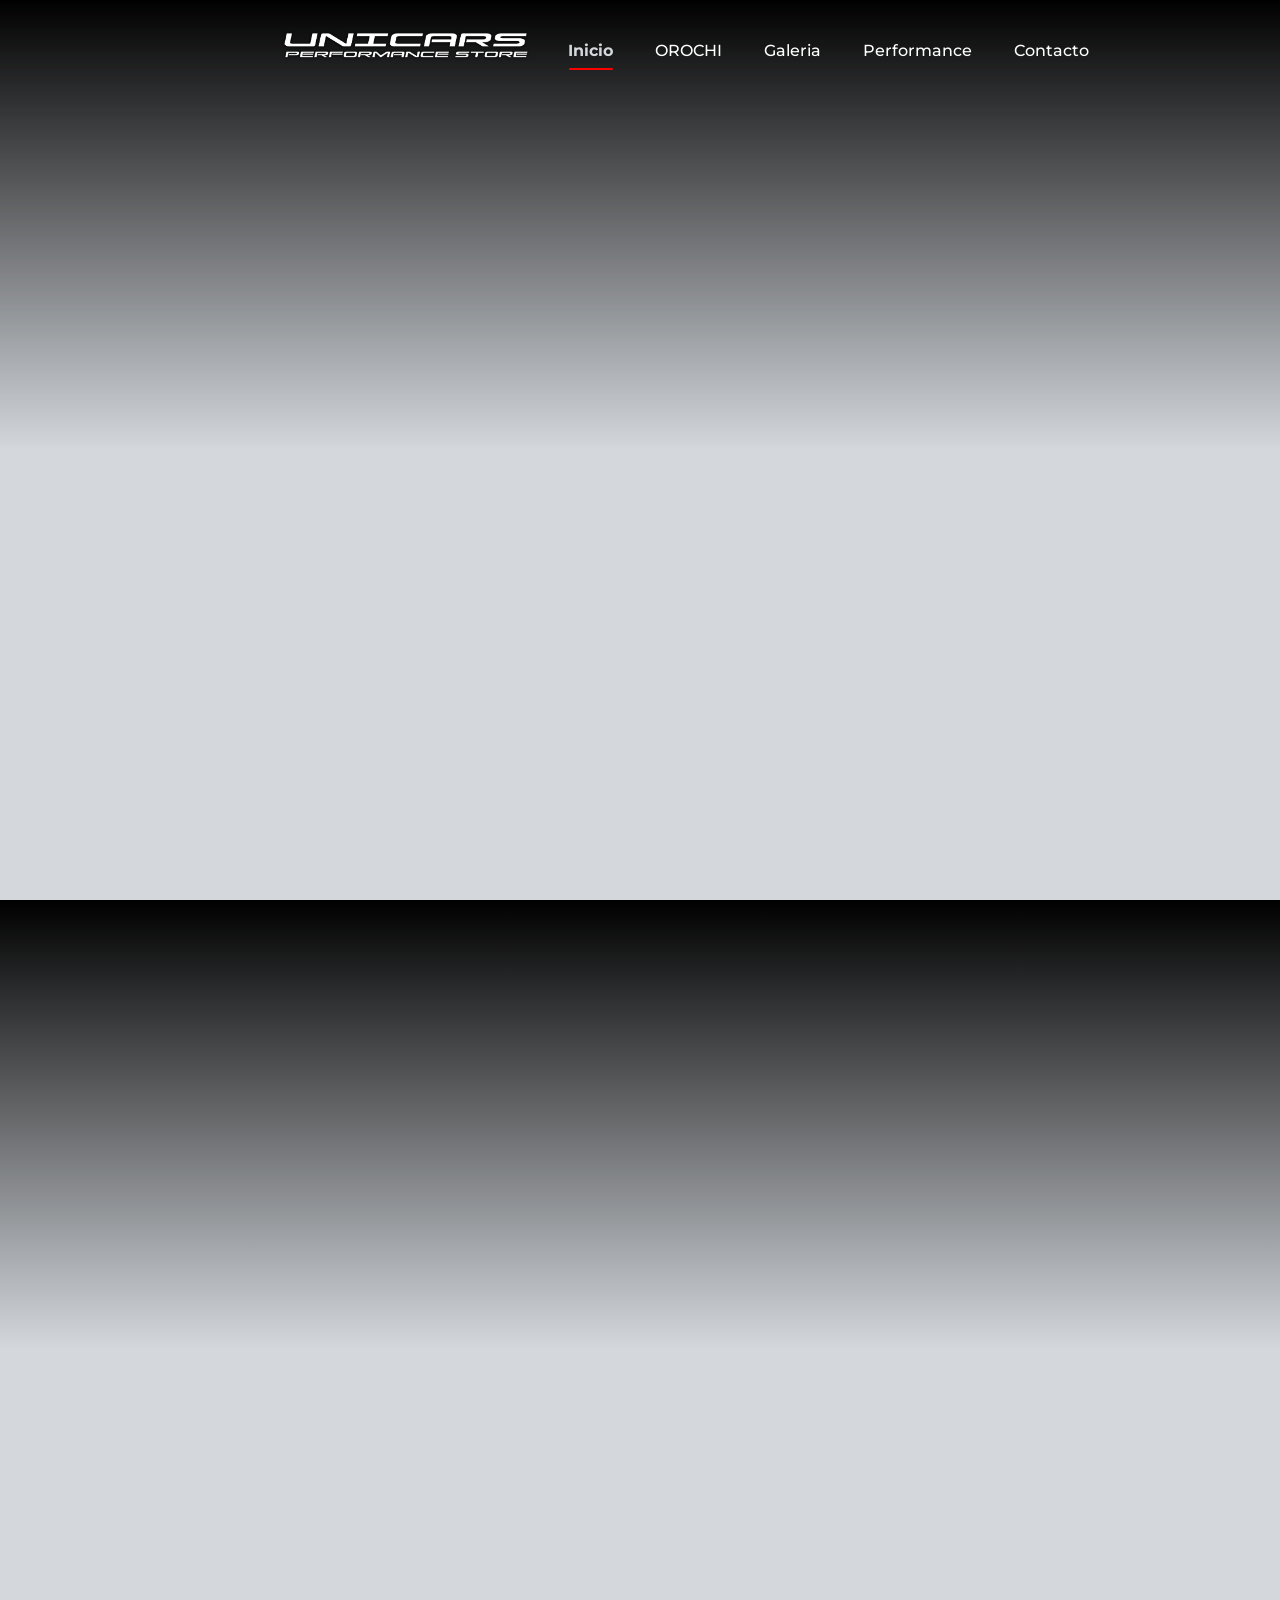
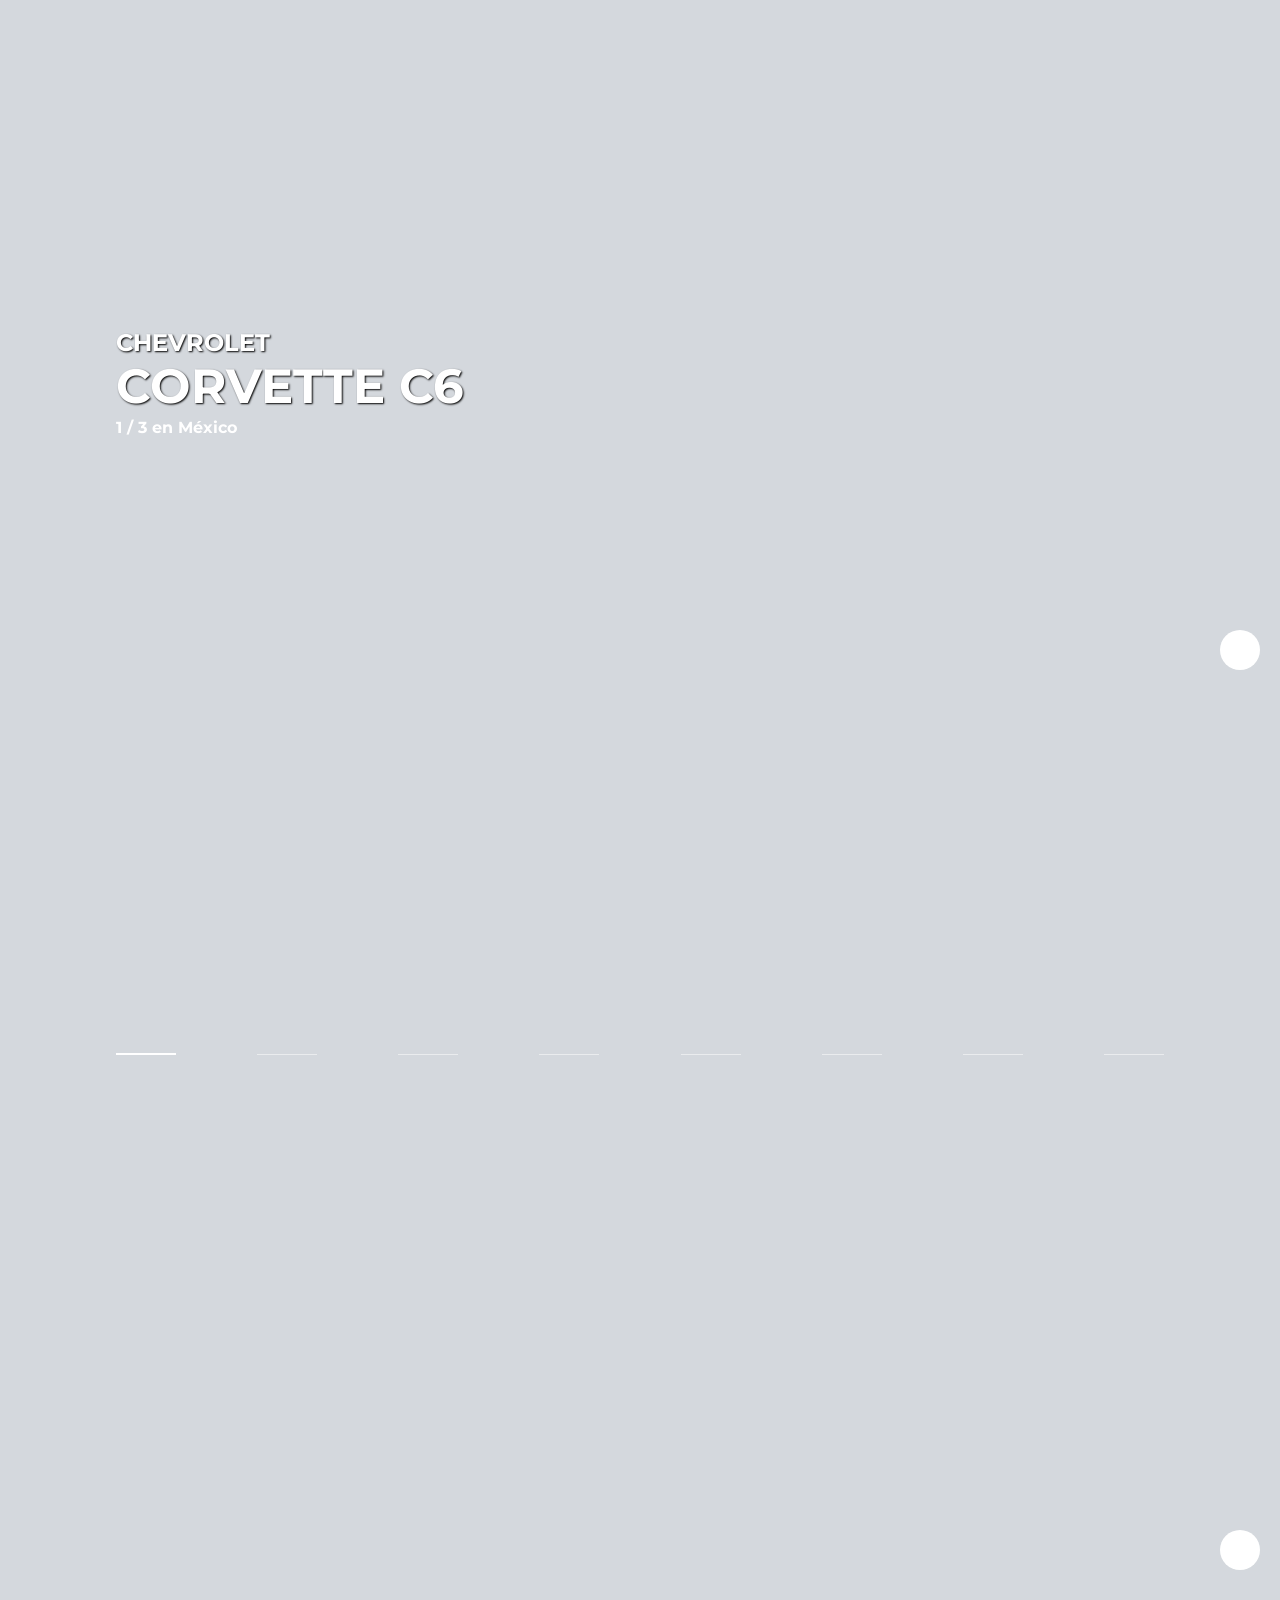
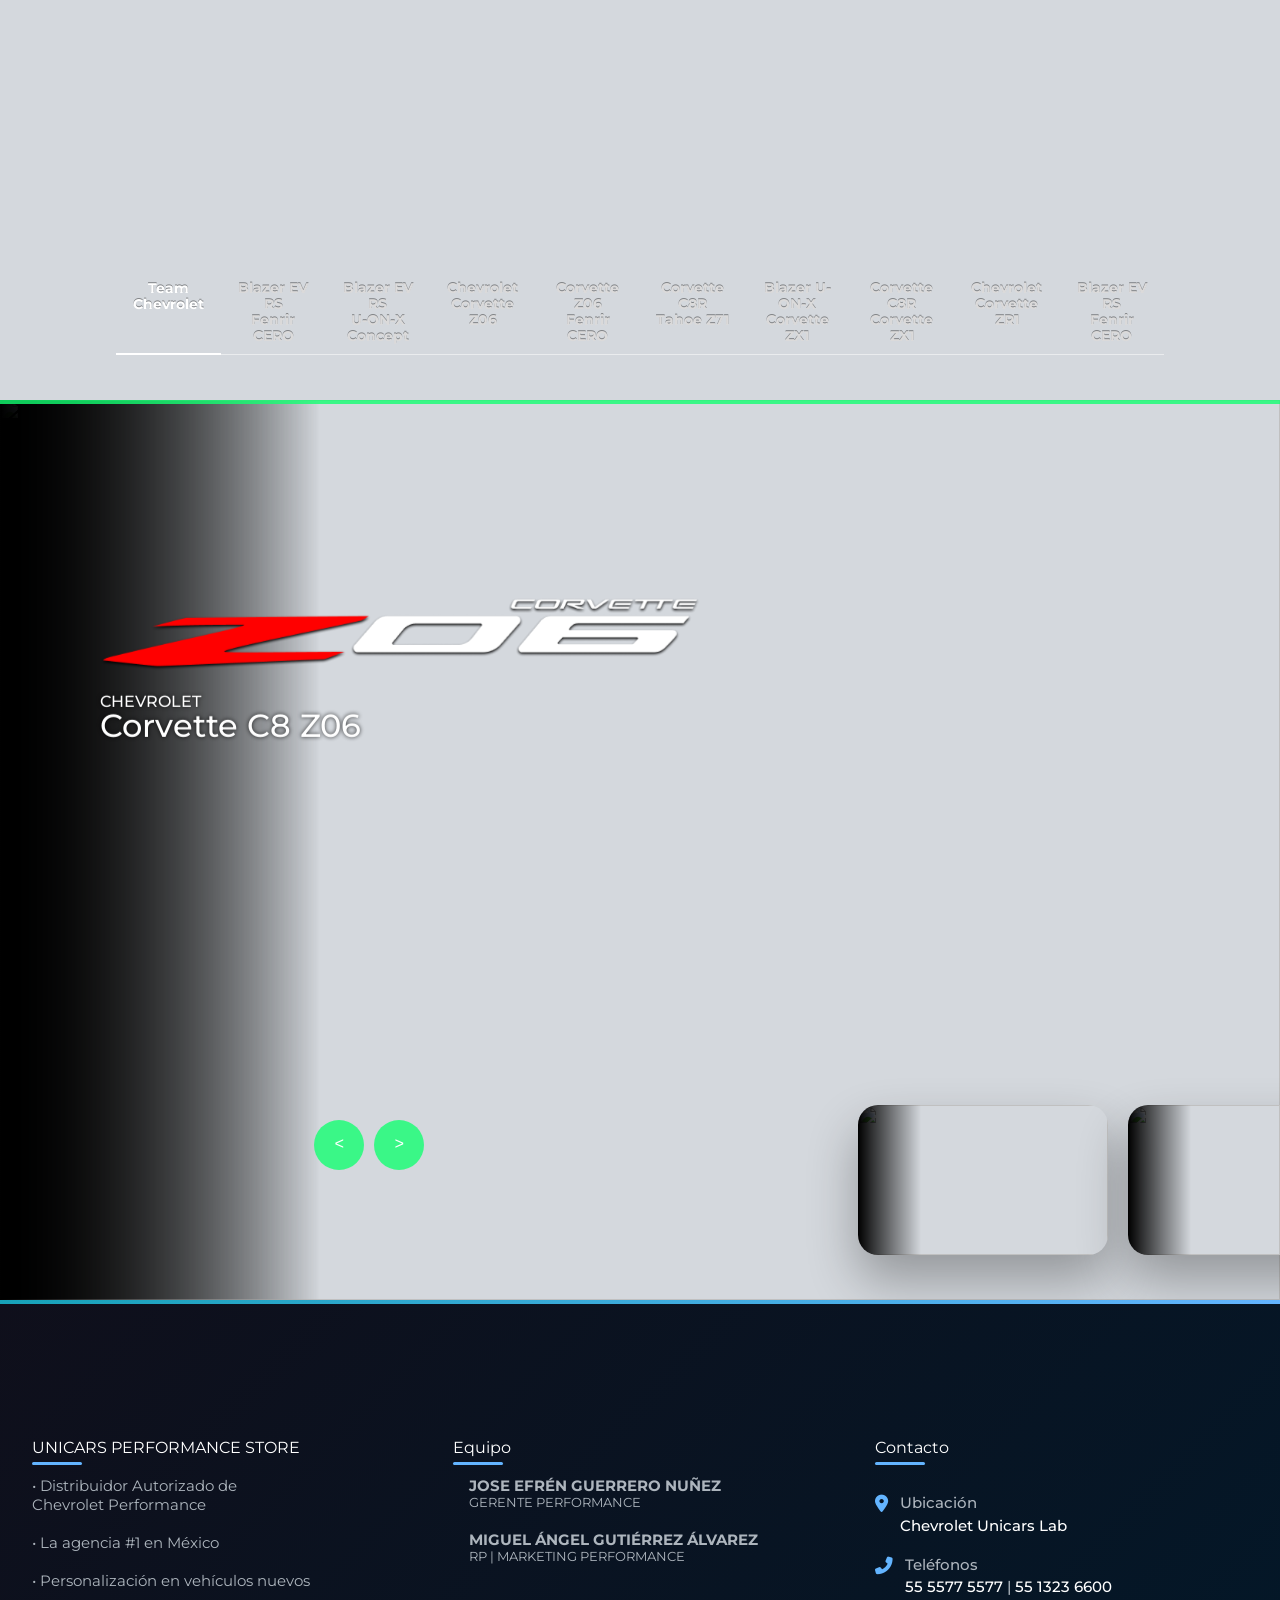
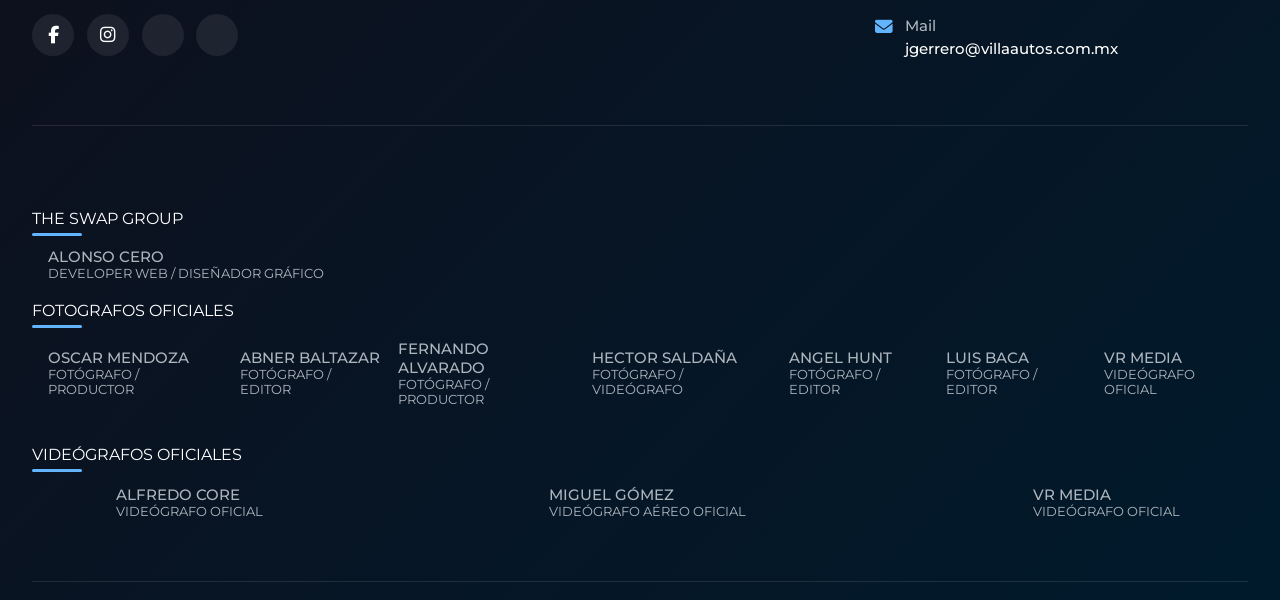
==== commit 1e55eb24: "Add files via upload" ====
--- a/index.html
+++ b/index.html
@@ -61,9 +61,9 @@
             <a href="#sone" class="nav__link activen">Inicio</a>
           </li>
 
-          <li class="relative nav__item" data-aos="fade-left" data-aos-offset="500" data-aos-duration="3000">
+          <!-- <li class="relative nav__item" data-aos="fade-left" data-aos-offset="500" data-aos-duration="3000">
             <a href="#stwo" class="nav__link">Expo</a>
-          </li>
+          </li> -->
 
           <li class="relative nav__item" data-aos="fade-left" data-aos-offset="500" data-aos-duration="3000">
             <a href="#orochi" class="nav__link">OROCHI</a>
@@ -109,7 +109,7 @@
   <!-- ========== x ========== tsg tss proyect ea chevroletunicarslab 1st-section  ========== x ========== -->
 
 
-  <section class="width center hidden index-1 relative" id="stwo">
+  <!-- <section class="width center hidden index-1 relative" id="stwo">
 
     <div class="video-text">
       <img src="assets/img/Logo Chevrolet Unicars Lab.png" alt="">
@@ -134,7 +134,7 @@
 
       </section>
     </div>
-  </section>
+  </section> -->
 
   <!-- ========== x ========== tsg tss proyect ea chevroletunicarslab 2nd-section  ========== x ========== -->
   <section class="relative center index-2" id="orochi">
@@ -256,6 +256,7 @@
 
           </div>
         </div>
+
 
       </div>
       <!-- Slider Pagination -->
@@ -272,6 +273,7 @@
           <li class="slider-tab"><b>Corvette C8R</b> <br> <b>Corvette ZX1</b></li>
           <li class="slider-tab"><b>Chevrolet</b> <br> <b>Corvette ZR1</b></li>
           <li class="slider-tab"><b>Blazer EV RS</b> <br> <b>Fenrir CERO</b></li>
+
 
 
         </ul>
--- a/assets/css/tsg tss proyect ea chevroletunicarslab 3rd-section.css
+++ b/assets/css/tsg tss proyect ea chevroletunicarslab 3rd-section.css
@@ -71,6 +71,7 @@
   background-image: url(https://ik.imagekit.io/ql9msrqiq/Unicars%20Performance%20Store/Group%20163.png?updatedAt=1784695997217);
 
 }
+
 
 .slider-wrapper .slider-item .slide-content {
   position: relative;
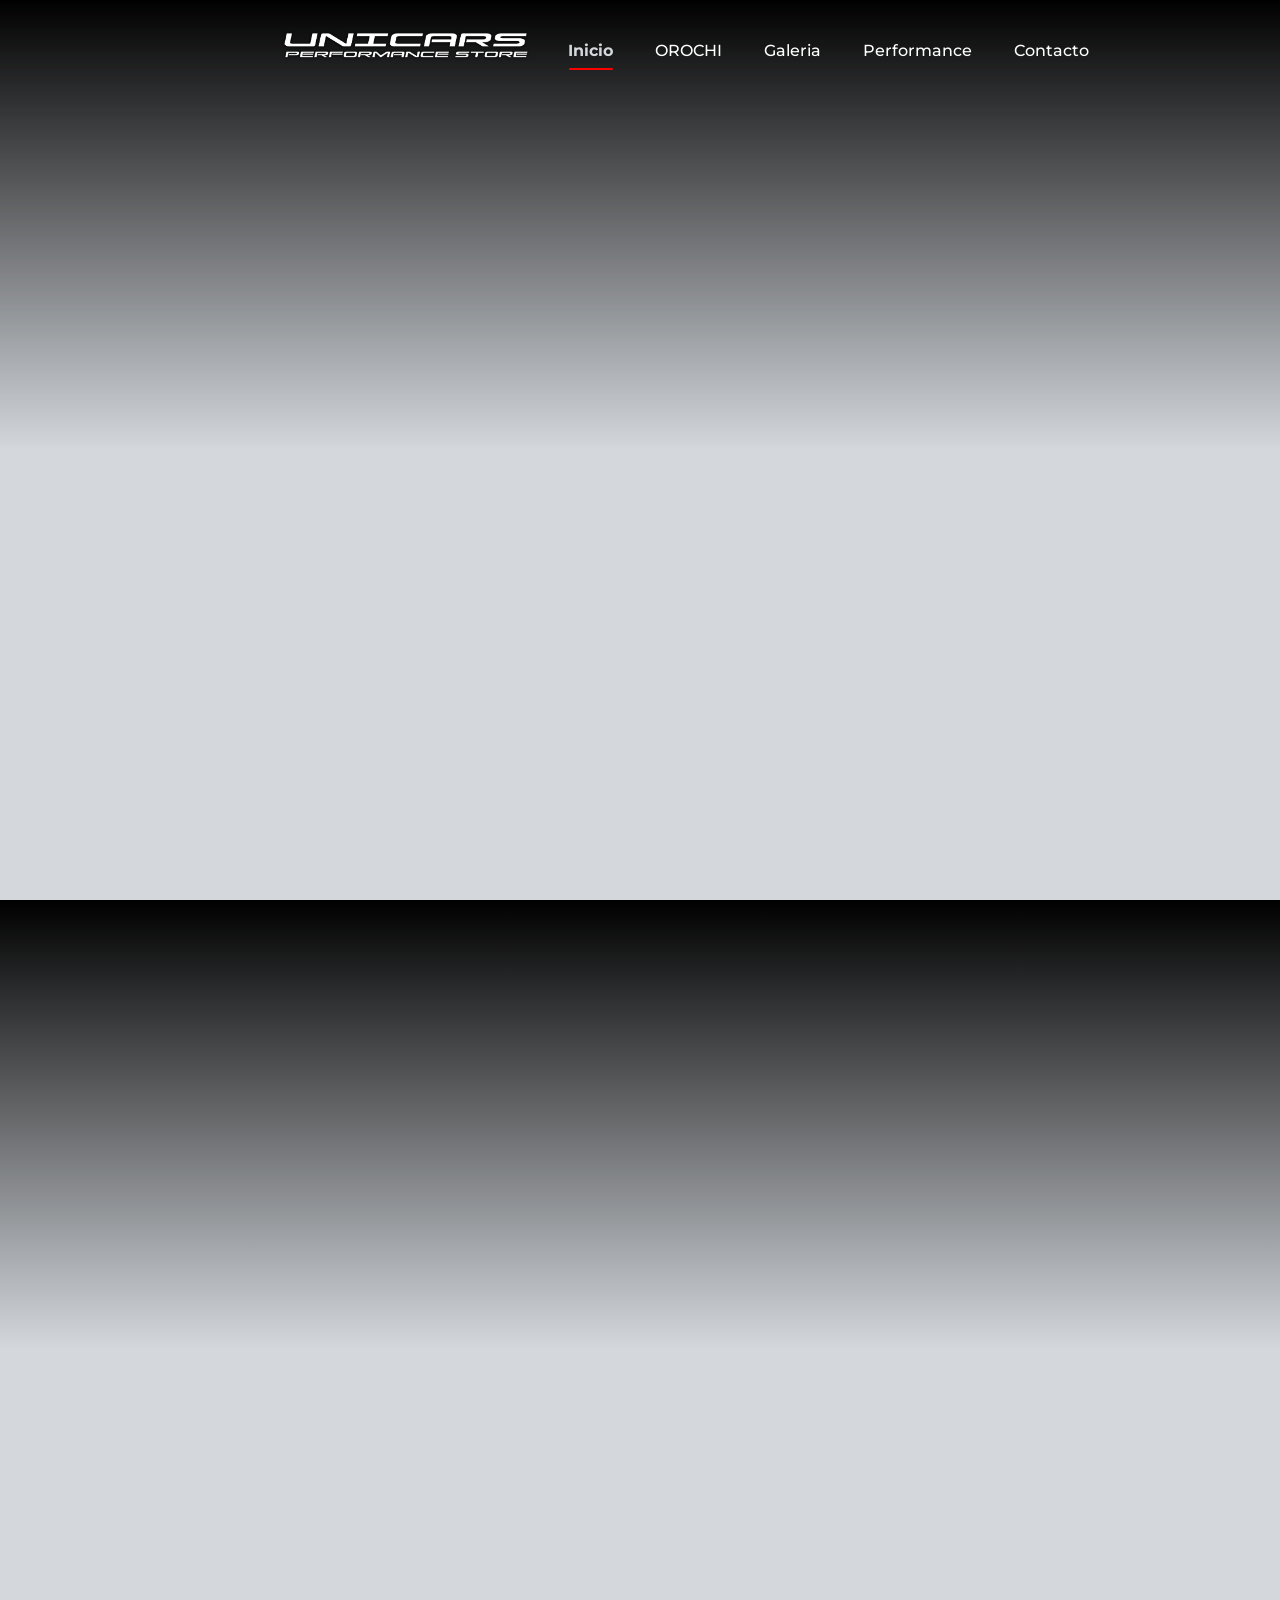
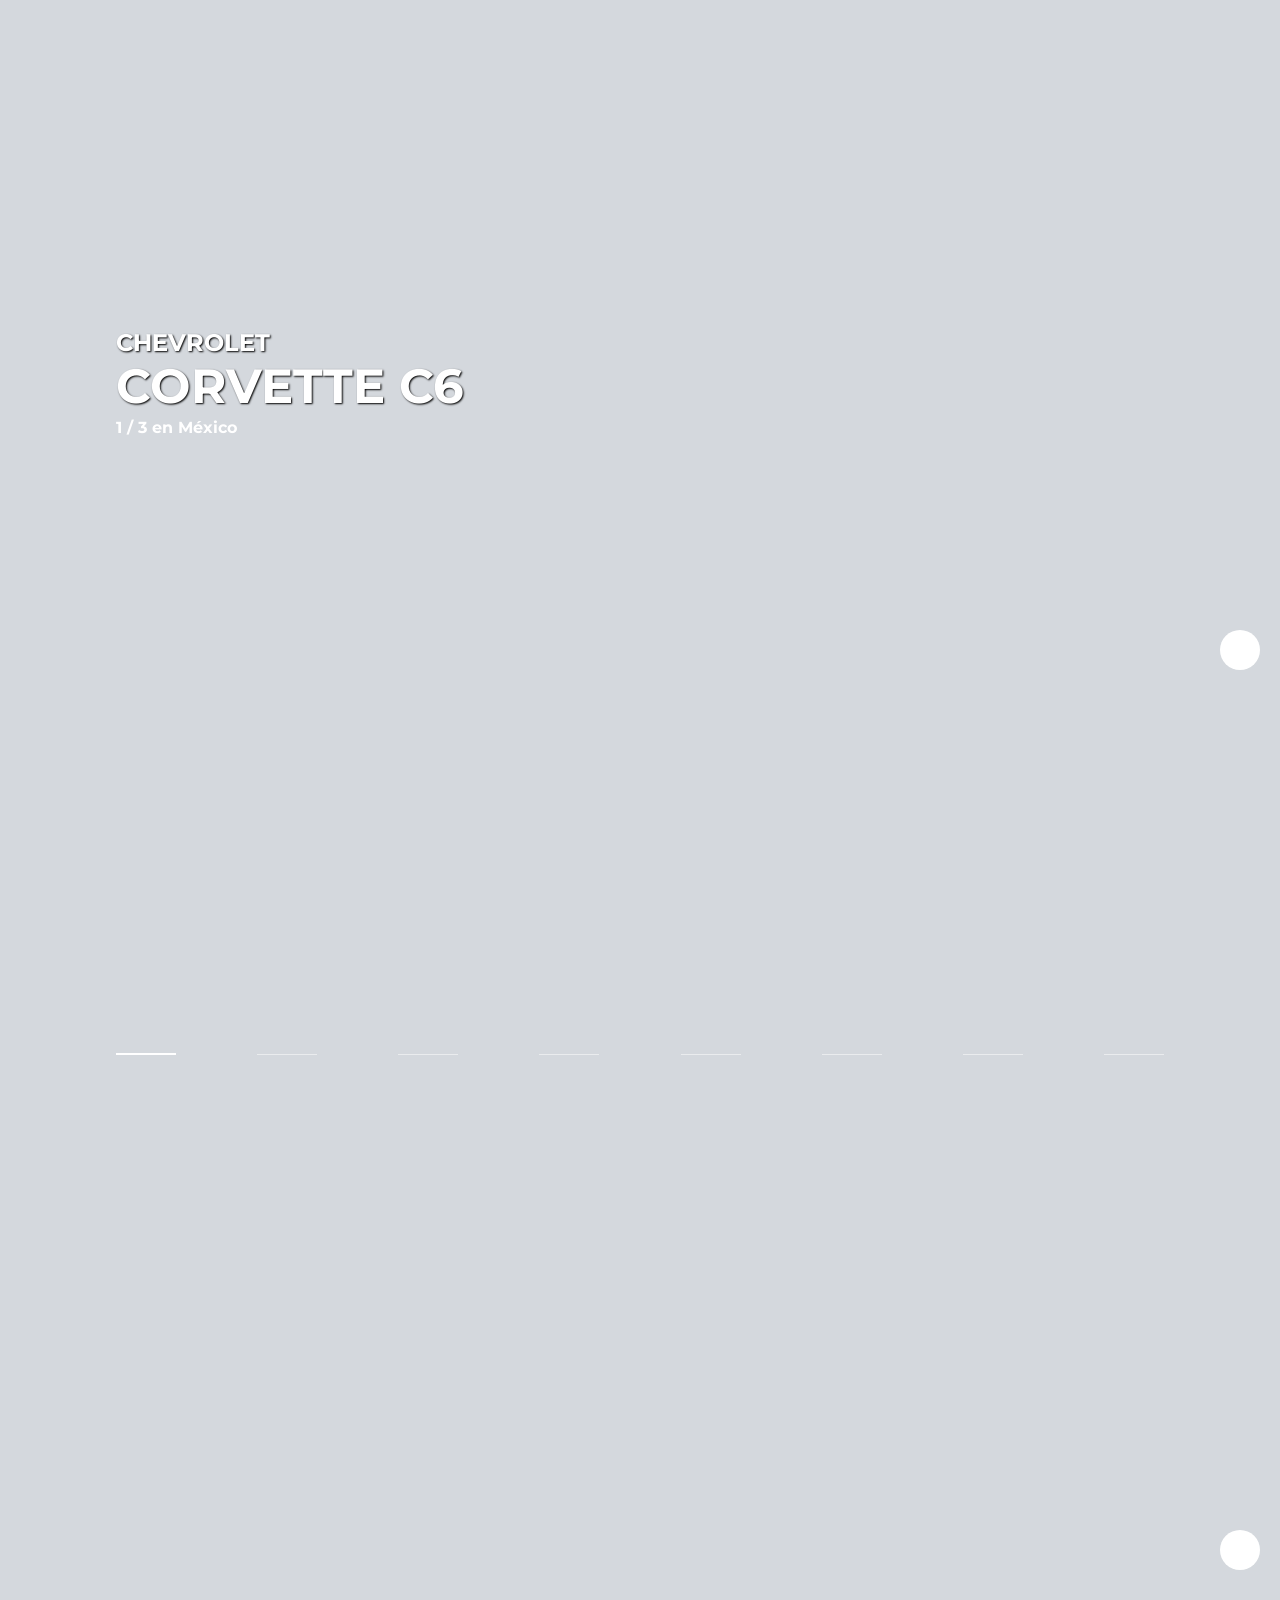
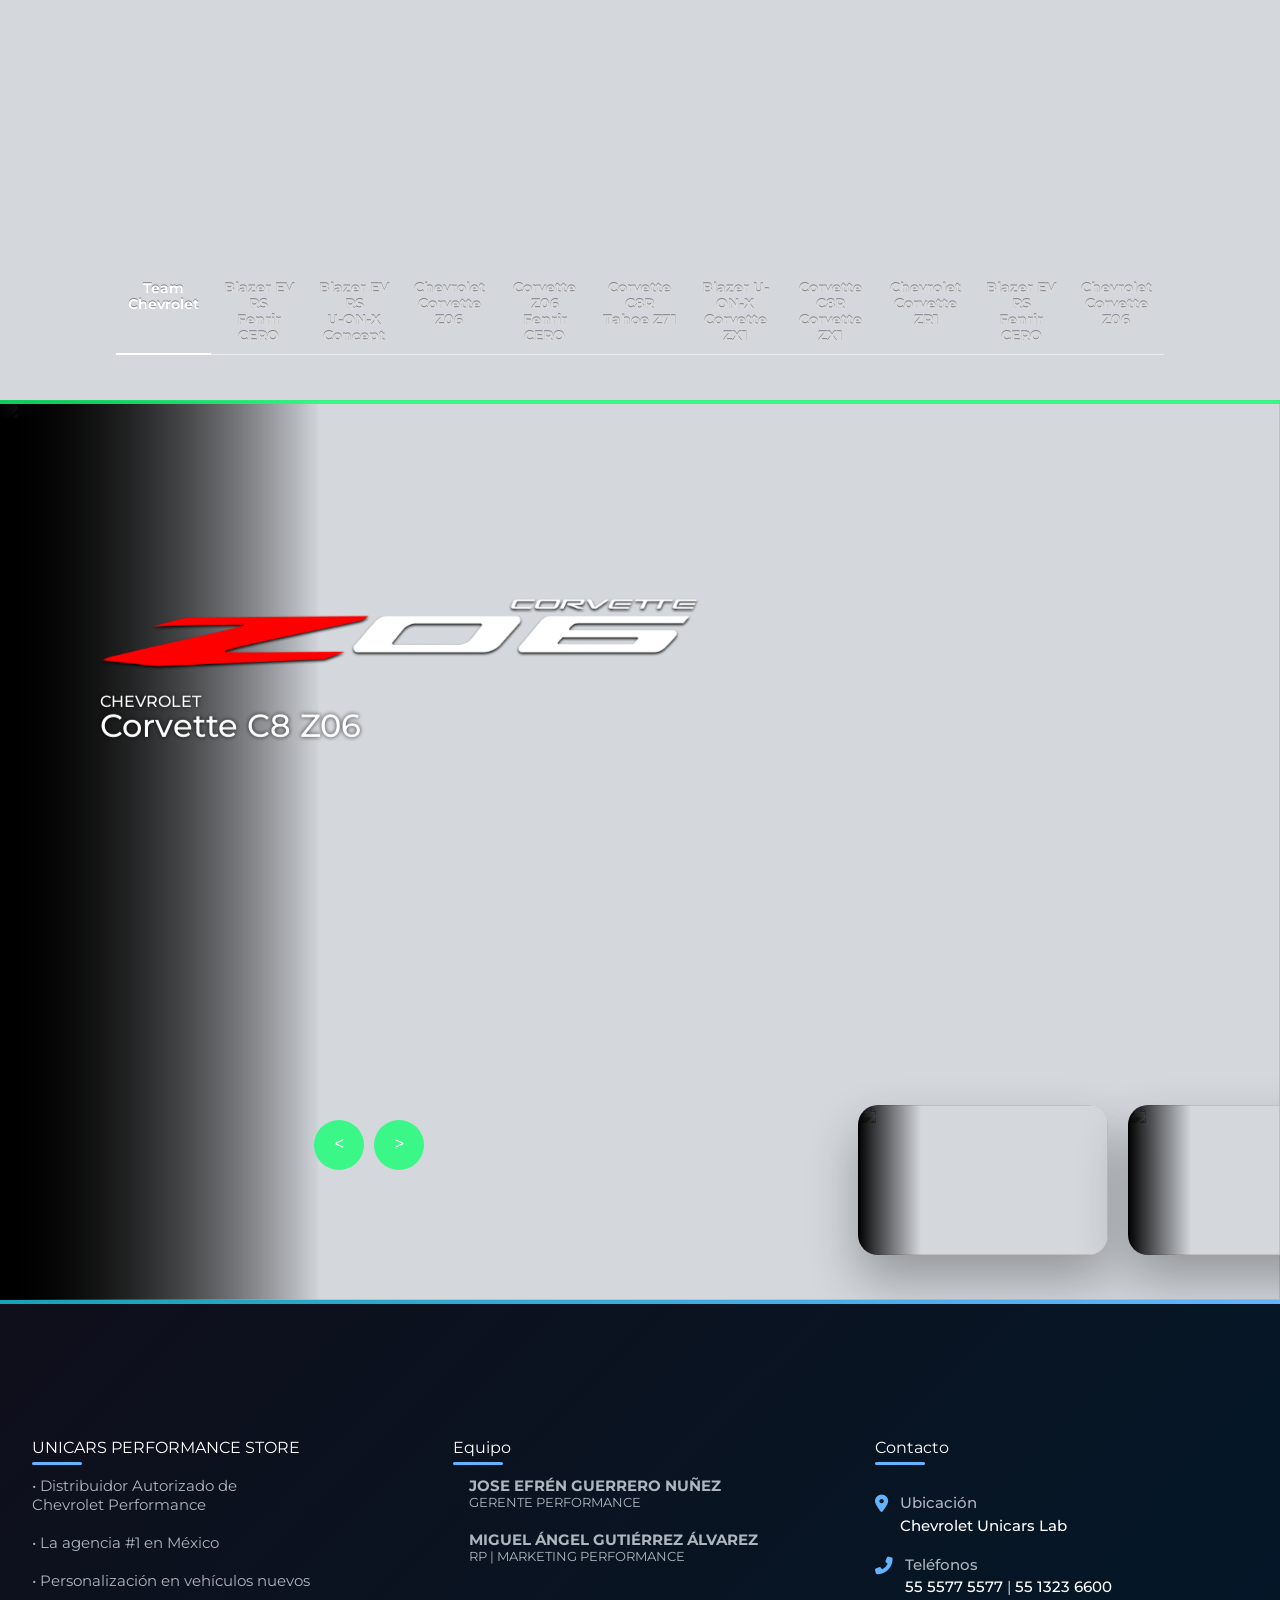
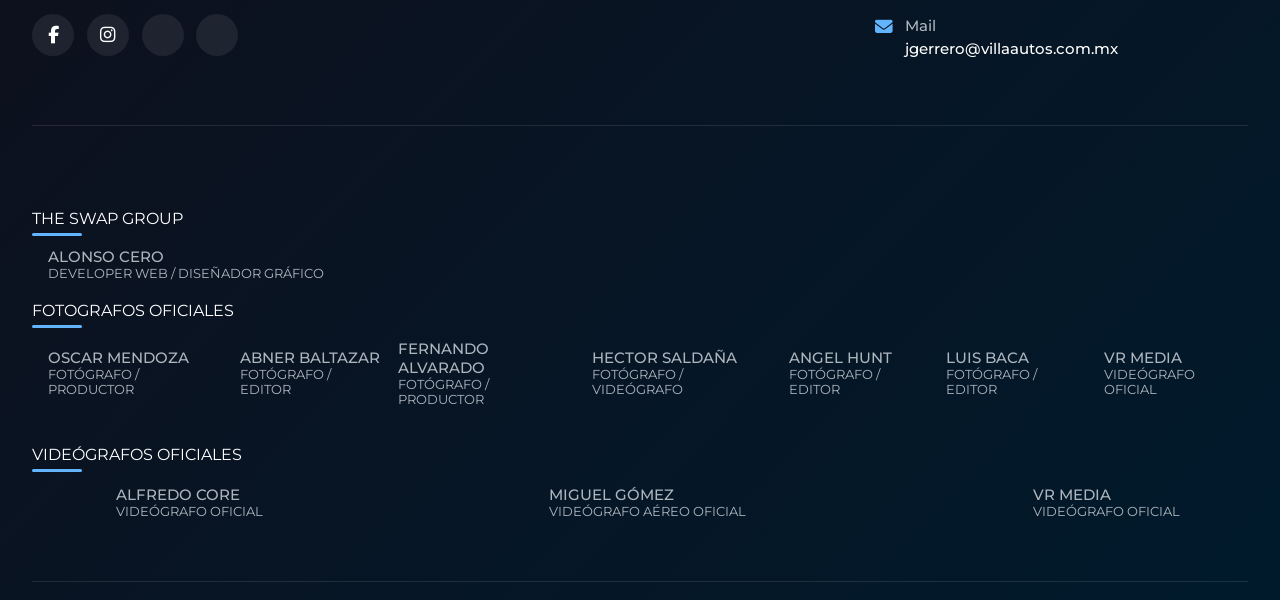
==== commit 8230f6c9: "index.html" ====
--- a/index.html
+++ b/index.html
@@ -257,6 +257,18 @@
           </div>
         </div>
 
+        <!-- 12 -->
+        <div class="slider-item swiper-slide">
+          <div class="slide-content">
+            <h3 class="slide-subtitle"></h3>
+            <h2 class="slide-title"></h2>
+            <p class="slide-description"></p>
+
+          </div>
+        </div>
+
+        
+
 
       </div>
       <!-- Slider Pagination -->
@@ -273,6 +285,8 @@
           <li class="slider-tab"><b>Corvette C8R</b> <br> <b>Corvette ZX1</b></li>
           <li class="slider-tab"><b>Chevrolet</b> <br> <b>Corvette ZR1</b></li>
           <li class="slider-tab"><b>Blazer EV RS</b> <br> <b>Fenrir CERO</b></li>
+          <li class="slider-tab"><b>Chevrolet</b> <br> <b>Corvette Z06</b></li>
+          
 
 
 
@@ -280,7 +294,7 @@
       </div>
       <!-- Slider Navigations (Prev/Next) -->
       <div class="slider-navigations">
-        <button id="slide-prev" class="material-symbols-rounded"><i class="uil uil-angle-left"></i></button>
+        <button id="slide-prev" class="material-symbols-rounded"><i class="uil uil-angle-left-b"></i></button>
         <button id="slide-next" class="material-symbols-rounded"><i class="uil uil-angle-right-b"></i></button>
       </div>
     </div>
@@ -834,4 +848,4 @@
 
 </body>
 
-</html>+</html>
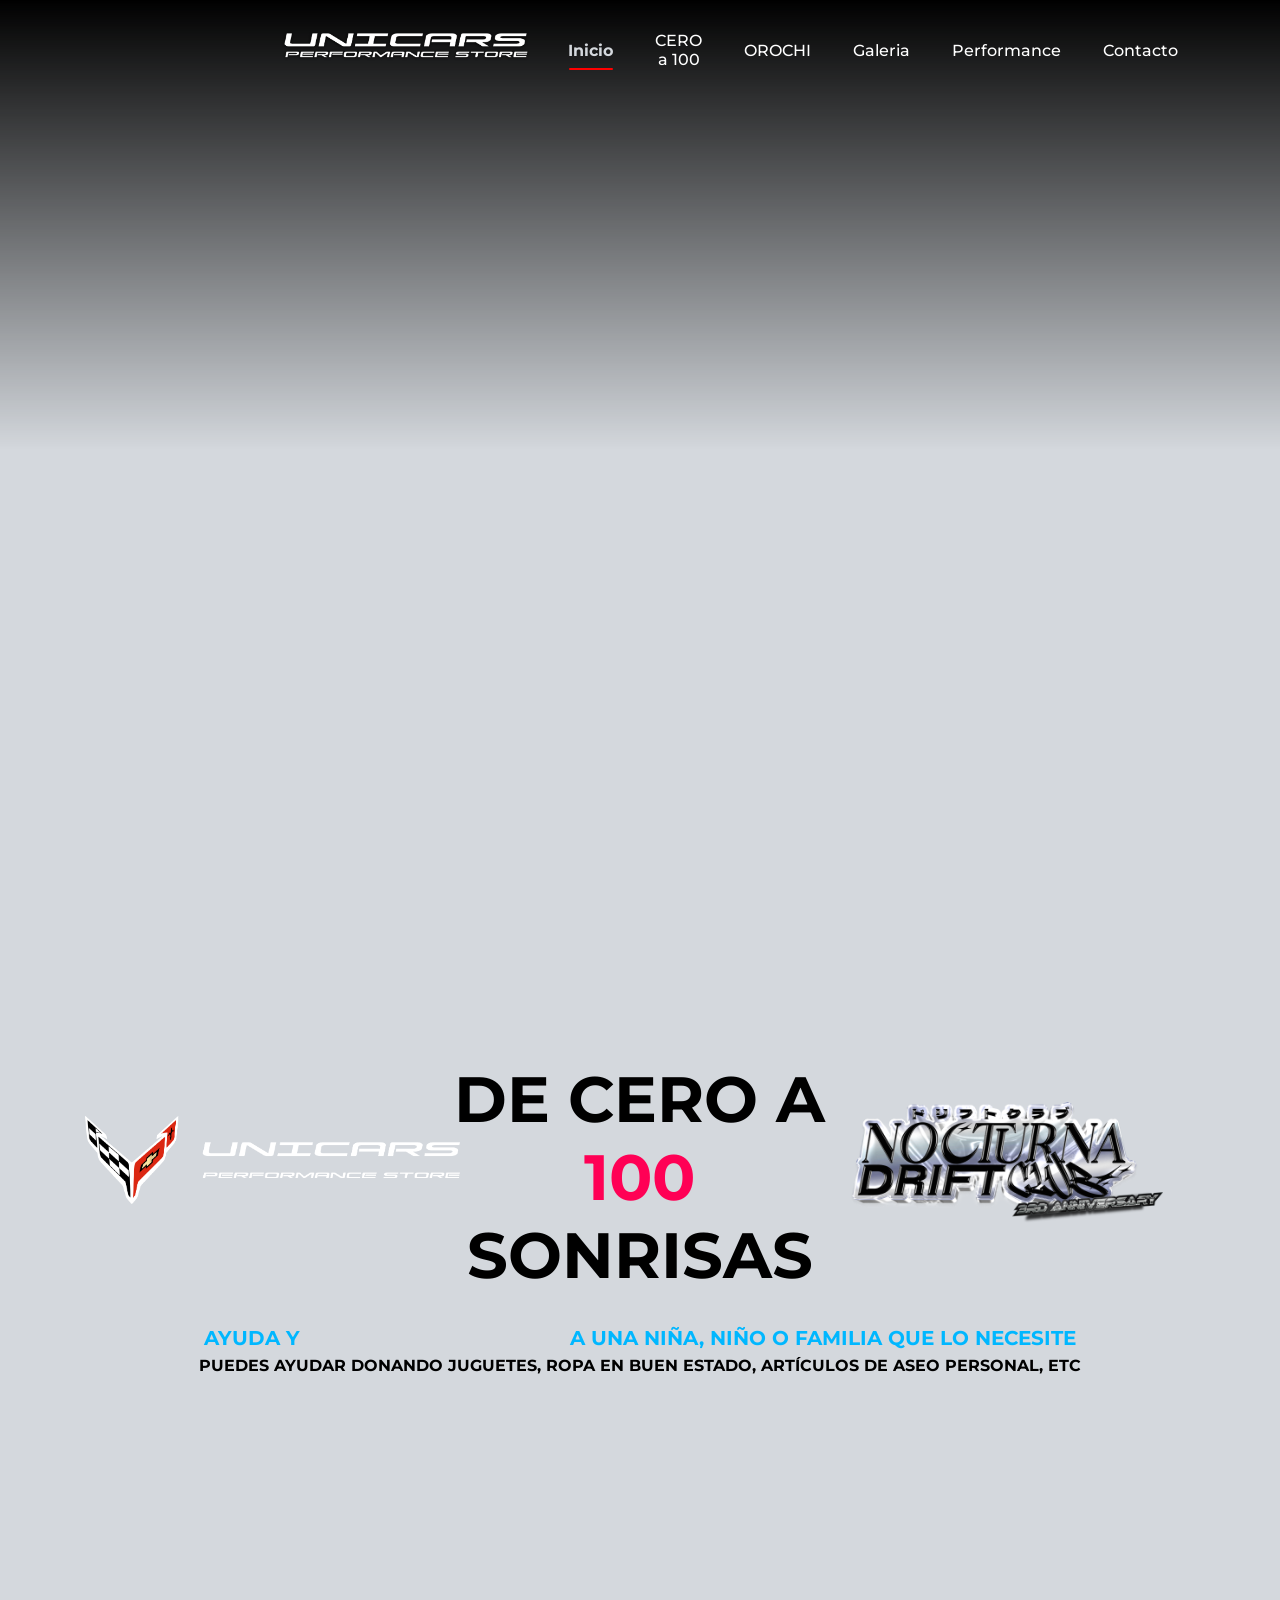
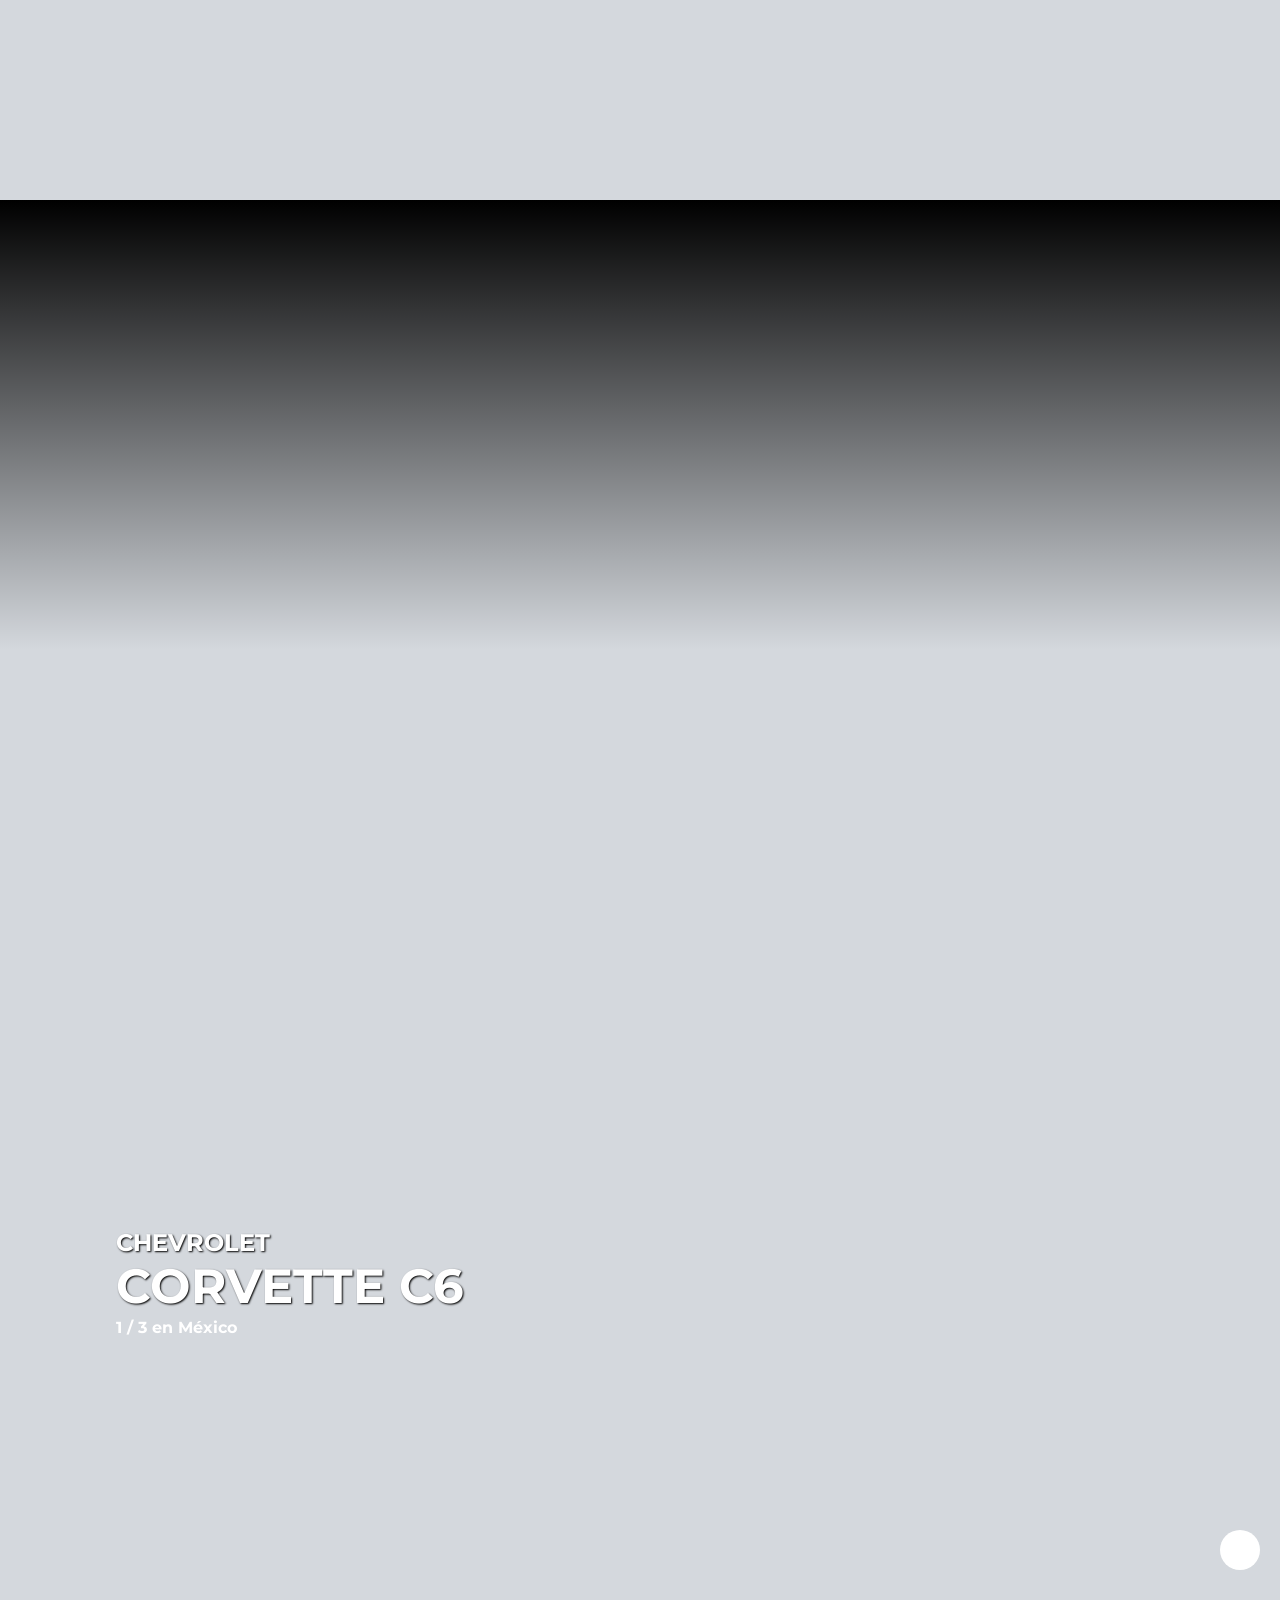
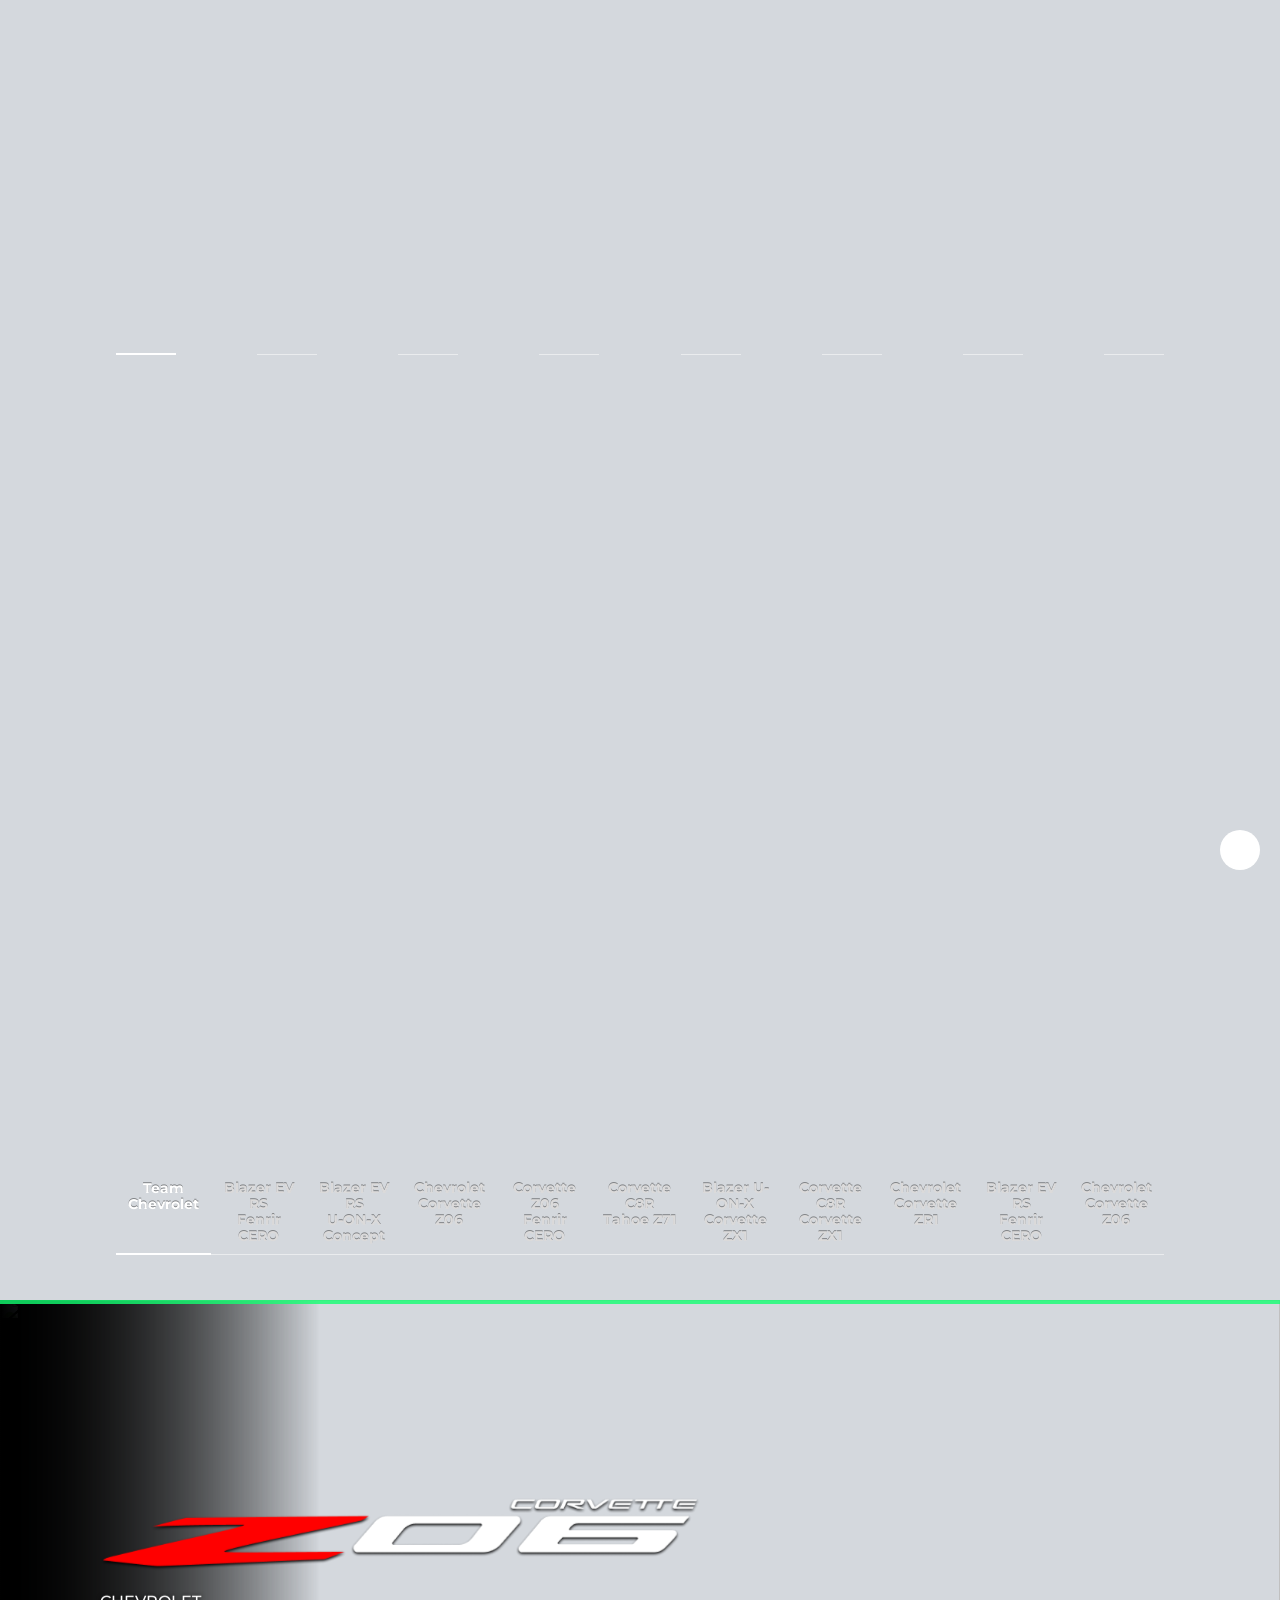
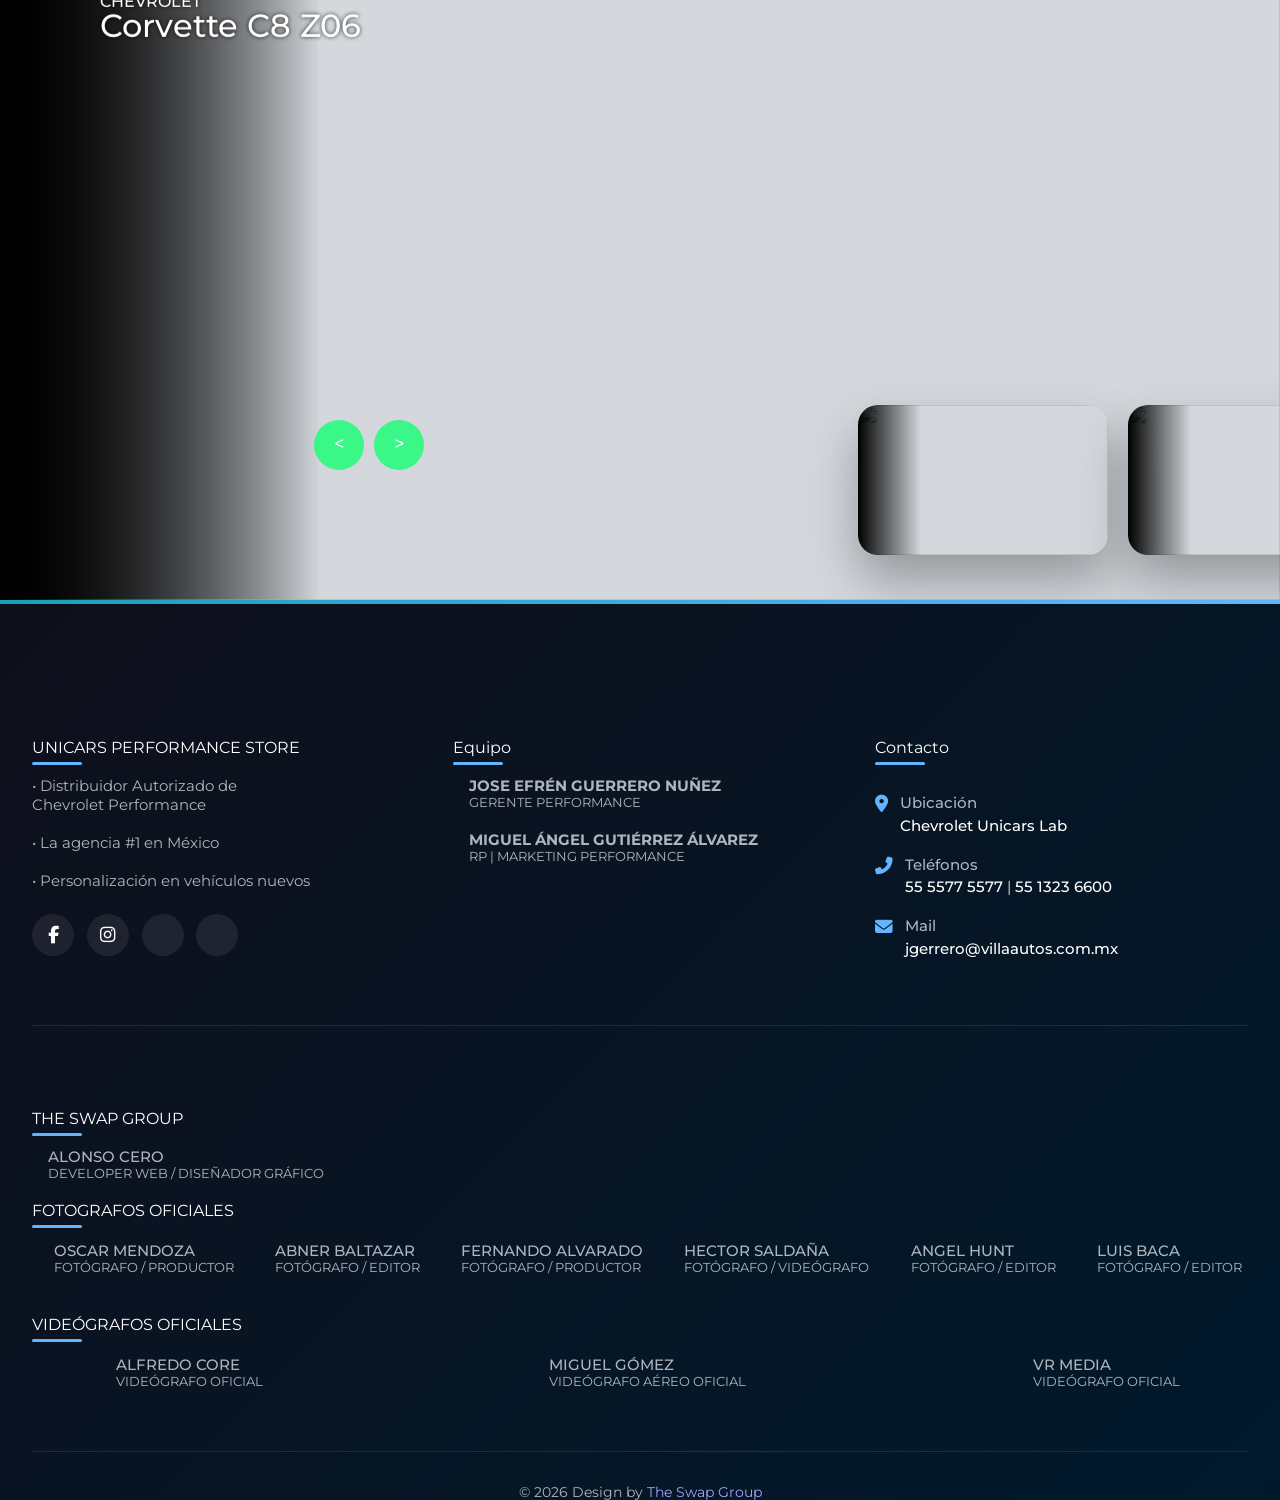
==== commit 8da0a752: "Add files via upload" ====
--- a/index.html
+++ b/index.html
@@ -33,10 +33,11 @@
   <link rel="stylesheet" href="assets/css/tsg tss proyect ea chevroletunicarslab 2nd-section.css">
   <link rel="stylesheet" href="assets/css/tsg tss proyect ea chevroletunicarslab 3rd-section.css">
 
+<link rel="stylesheet" href="assets/css/tsg tss proyect ea chevroletunicarslab animations and personalization.css.css">
 
   <script src="https://ajax.googleapis.com/ajax/libs/jquery/3.4.1/jquery.min.js"></script>
   <script src="https://cdnjs.cloudflare.com/ajax/libs/slick-carousel/1.9.0/slick.min.js"></script>
-
+<script src="https://cdnjs.cloudflare.com/ajax/libs/typed.js/2.0.11/typed.min.js"></script>
 
 </head>
 
@@ -66,8 +67,13 @@
           </li> -->
 
           <li class="relative nav__item" data-aos="fade-left" data-aos-offset="500" data-aos-duration="3000">
+            <a href="#Recolecta" class="nav__link">CERO a 100</a>
+          </li>
+
+          <li class="relative nav__item" data-aos="fade-left" data-aos-offset="500" data-aos-duration="3000">
             <a href="#orochi" class="nav__link">OROCHI</a>
           </li>
+
 
           <li class="relative nav__item" data-aos="fade-left" data-aos-offset="500" data-aos-duration="2000">
             <a href="#sthree" class="nav__link">Galeria</a>
@@ -108,6 +114,44 @@
   <section id="sone"></section>
   <!-- ========== x ========== tsg tss proyect ea chevroletunicarslab 1st-section  ========== x ========== -->
 
+
+
+<section class="recolecta relative center index-2" id="Recolecta">
+
+    <div class="content-rec absolute s-a">
+      <div class="noc uni center">
+        <img src="assets/img/logo Unicars Performance Store.png" alt="">
+      </div>
+      
+      <div class="text">
+        <h1><b>DE CERO A</b> <br>
+          <div class="count">100</div>
+           <b>SONRISAS</b></h1>
+        <br> <br>
+ 
+      </div>
+      
+      <div class="noc center">
+        <img src="assets/img/Noct Front2.png" alt="">
+      </div>
+
+    </div>
+
+    <div class="">
+          <div class="type-style s-a">
+            <div class="iam"><b>AYUDA Y</b></div>
+      <div class="text-s"></div>
+    <div class="iam"><b>A UNA NIÑA, NIÑO O FAMILIA QUE LO NECESITE</b></div>
+    </div>
+
+        <p><b>PUEDES AYUDAR DONANDO JUGUETES, ROPA EN BUEN ESTADO, ARTÍCULOS DE ASEO PERSONAL, ETC   </b></p>
+
+    </div>
+  
+    
+
+
+</section>
 
   <!-- <section class="width center hidden index-1 relative" id="stwo">
 
@@ -151,7 +195,6 @@
     
 
   </section>
-
 
   <section class="relative center index-2" id="imgoro">
     <iframe src="orochi.html" frameborder="0"></iframe>
@@ -747,11 +790,7 @@
                   <h5>FOTÓGRAFO / EDITOR</h5>
                 </a>
 
-                <br><br>
-                <a href="https://www.instagram.com/_vr_media_/">
-                  <h4>VR MEDIA</h4>
-                  <h5>VIDEÓGRAFO OFICIAL</h5>
-                </a>
+              
               </div>
 
               <br><br>
@@ -845,7 +884,39 @@
   </script>
   <!--========== x ==========  ========== x ========== -->
 
-
+<script>
+		var typing=new Typed(".text-s", {
+			strings: [ "HAZ FELIZ", "DALE UNA SONRISA", "ALEGRA", "QUIERE"],
+			typeSpeed: 100,
+			backSpeed: 40,
+			loop: true,
+		});
+
+    $(window).on("load resize",function() {
+
+  var counters = $(".count");
+  var countersQuantity = counters.length;
+  var counter = [];
+
+  for (i = 0; i < countersQuantity; i++) {
+    counter[i] = parseInt(counters[i].innerHTML);
+  }
+
+  var count = function(start, value, id) {
+    var localStart = start;
+    setInterval(function() {
+      if (localStart < value) {
+        localStart++;
+        counters[id].innerHTML = localStart;
+      }
+    }, 15);
+  }
+
+  for (j = 0; j < countersQuantity; j++) {
+    count(0, counter[j], j);
+  }
+});
+	 </script>
 </body>
 
-</html>
+</html>
--- a/assets/css/tsg tss proyect ea chevroletunicarslab 3rd-section.css
+++ b/assets/css/tsg tss proyect ea chevroletunicarslab 3rd-section.css
@@ -71,6 +71,12 @@
   background-image: url(https://ik.imagekit.io/ql9msrqiq/Unicars%20Performance%20Store/Group%20163.png?updatedAt=1784695997217);
 
 }
+
+.slider-wrapper .slider-item:nth-child(11):before {
+  background-image: url(https://ik.imagekit.io/ql9msrqiq/Unicars%20Performance%20Store/Don%20Turras%20x%20Performance.jpg);
+  background-position: center -850px;
+}
+
 
 
 .slider-wrapper .slider-item .slide-content {
@@ -188,6 +194,7 @@
   position: relative;
   justify-content: space-between;
 
+
 }
 
 .slider-pagination .slider-indicator {
@@ -197,8 +204,7 @@
   transition: 0.4s ease-in-out;
 }
 .slider-pagination .slider-tab {
-
-  width: 150px;
+width: 150px;
   color: #DBDADA;
   padding: 10px 10px;
   cursor: pointer;
@@ -230,7 +236,8 @@
 
 }
 .slider-navigations button:hover {
-  background: orangered;
+  background: black;
+  color: white;
 }
 .slider-navigations button.swiper-button-disabled {
   display: none;
--- a/assets/css/tsg tss proyect ea chevroletunicarslab animations and personalization.css.css
+++ b/assets/css/tsg tss proyect ea chevroletunicarslab animations and personalization.css.css
@@ -0,0 +1,85 @@
+.recolecta{
+    width: 100%;
+    height: 100vh;
+
+    background-image: url(https://ik.imagekit.io/ql9msrqiq/Unicars%20Performance%20Store/2%20%20Unicars%20Performance%20Store%20ZX1%20C8R.jpg?updatedAt=1784687402329);
+    background-size: 100%;
+    background-position: center;
+}
+
+.content-rec{
+    width: 80%;
+    height: 250px;
+
+
+     margin-left: 0%;
+     top: 15%;
+
+}
+.noc{
+    width: 250px;
+    height: 100px;
+}
+.noc img{
+    width: 130%;
+}
+.uni img{
+    width: 150%;
+}
+.content-rec .text{
+    width: 40%;
+    height: 80%;
+    text-align: center;
+}
+.content-rec .text h1{
+    font-size: 4rem;
+}
+
+.type-style{
+    width: 100%;
+
+}
+.type-style div{
+    font-size: 2rem;
+}
+
+
+
+
+
+.count{
+    color: rgb(255, 0, 85);
+    font-weight: bold;
+}
+
+
+
+
+
+
+.iam{
+    font-size: 20px !important;
+height: 30px;
+color: rgb(0, 183, 255);
+}
+
+
+.text-s{
+    width: 250px;
+    font-size: 20px !important;
+    font-weight: bold;
+height: 30px;
+
+    color: rgb(62, 216, 255);
+    text-align: center;
+}
+.typed-cursor{
+    color: black !important;
+}
+
+
+@media (max-width: 768px) {
+.recolecta{
+    display: none;
+}
+}
